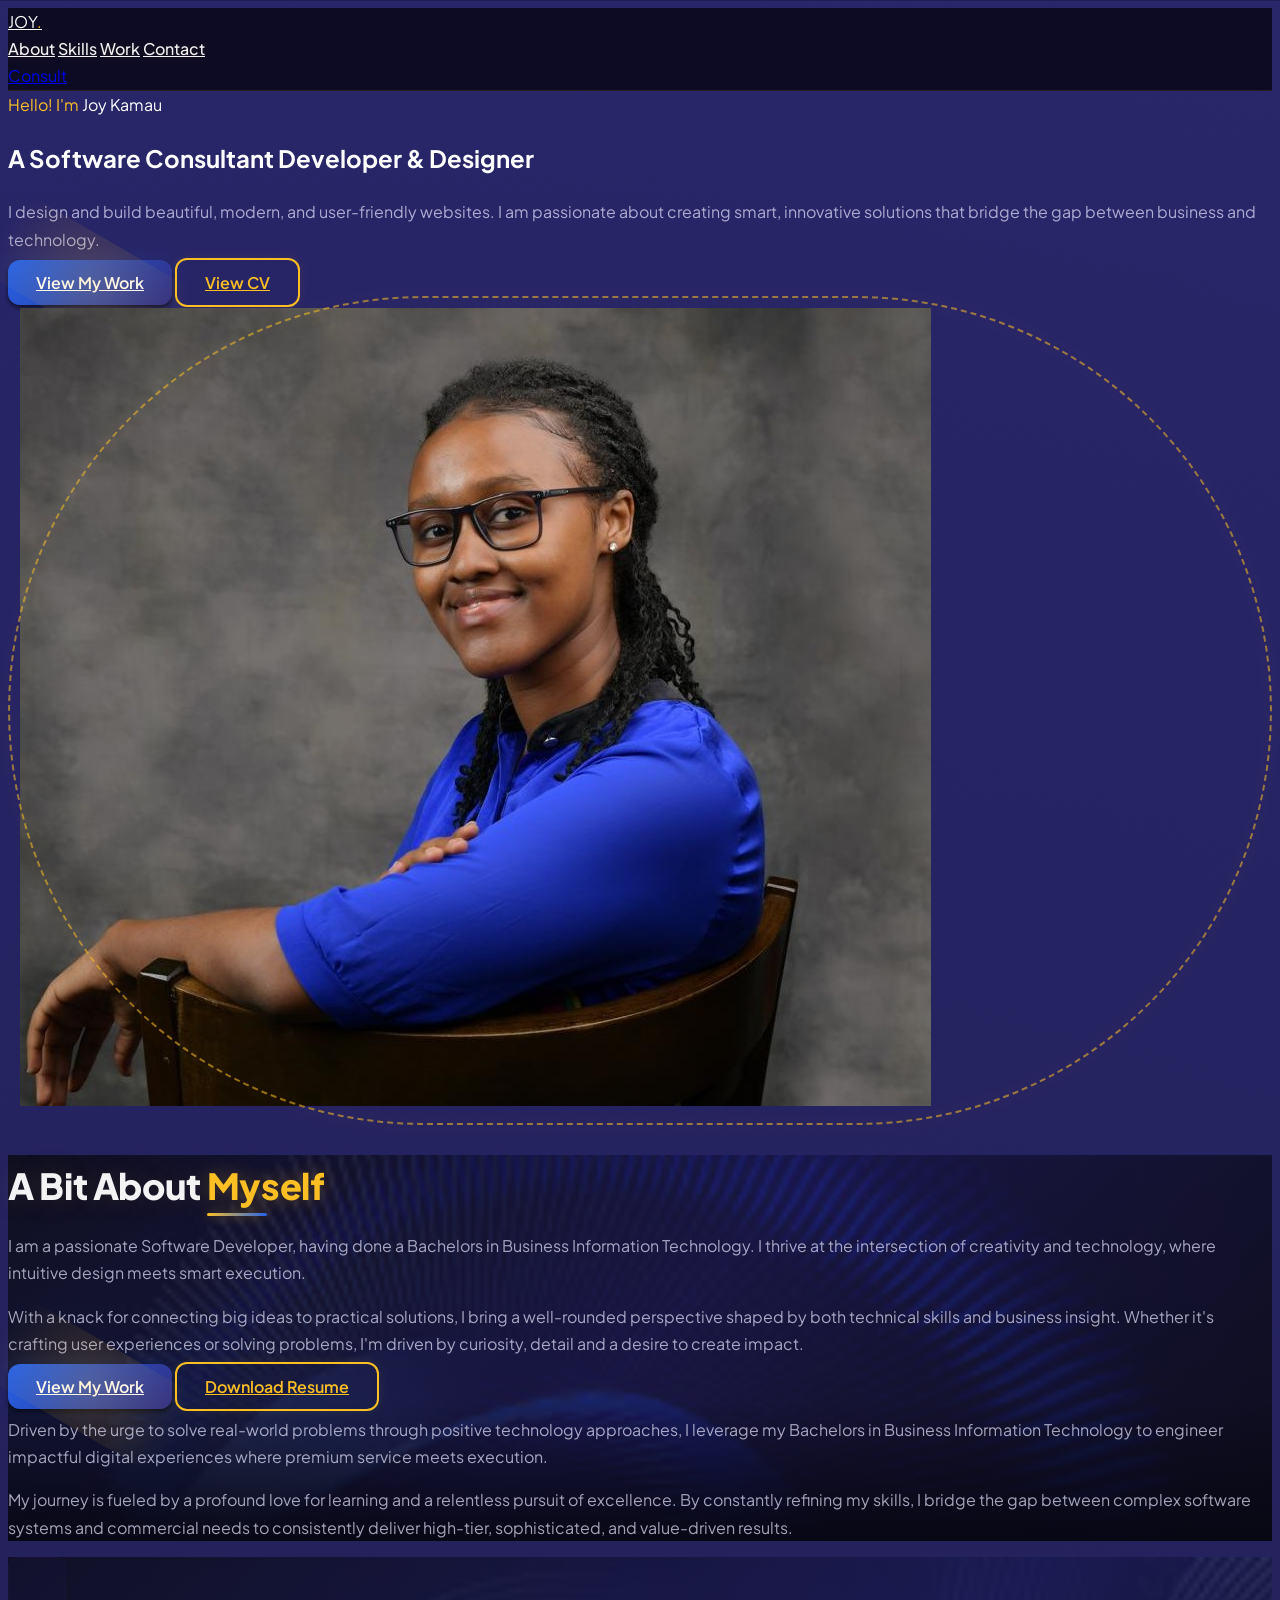
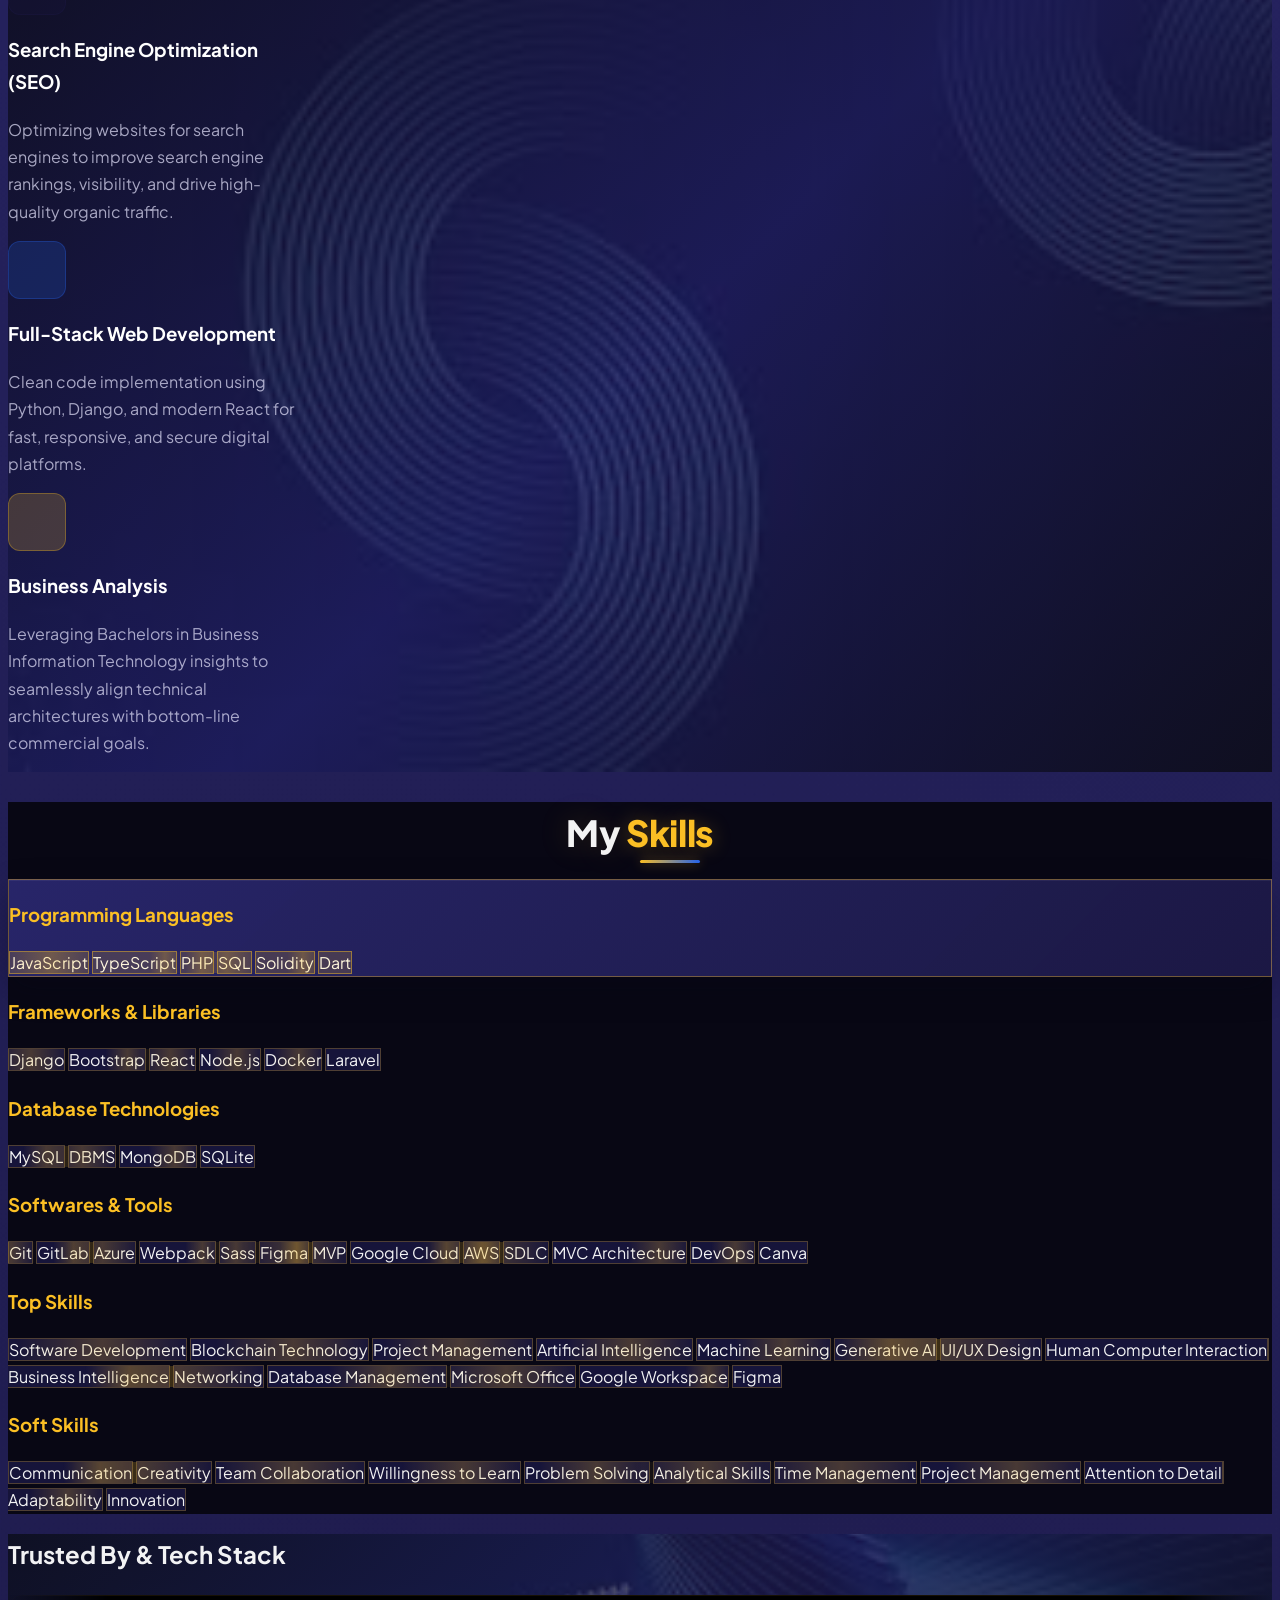
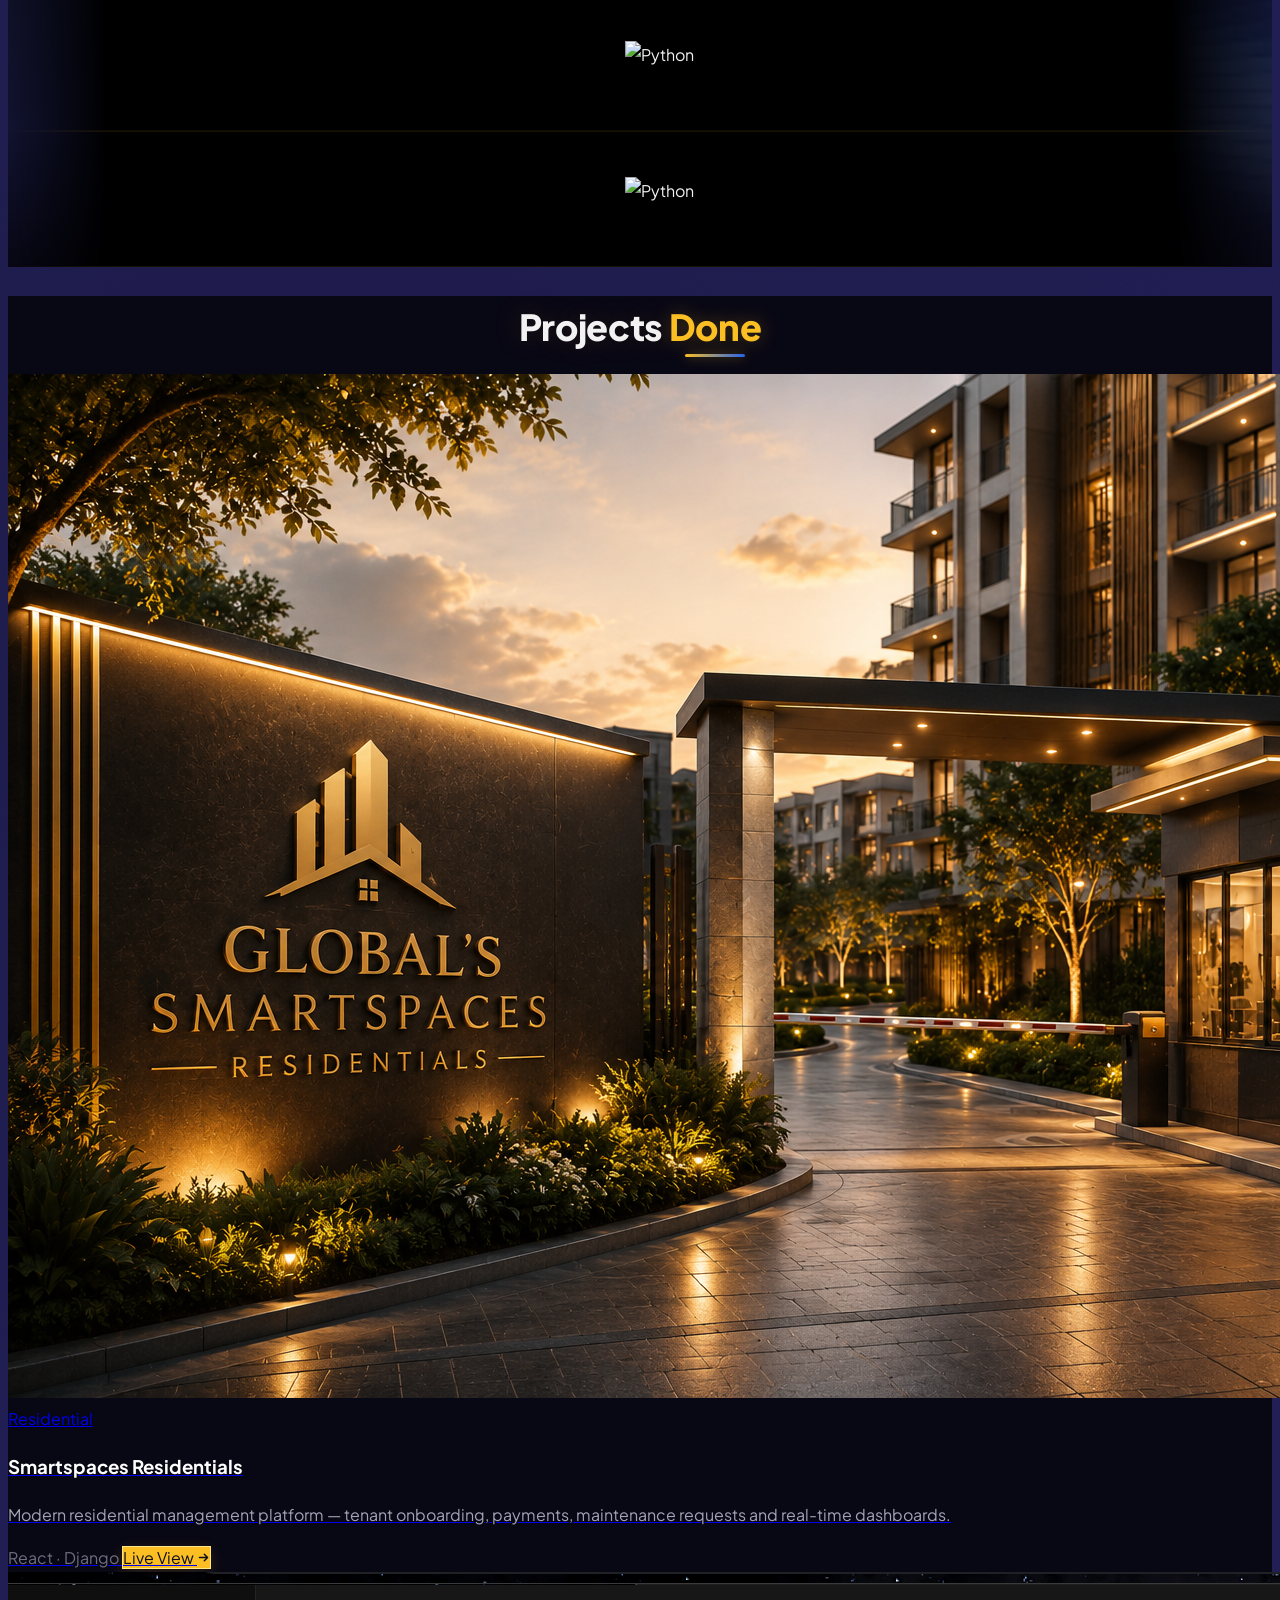
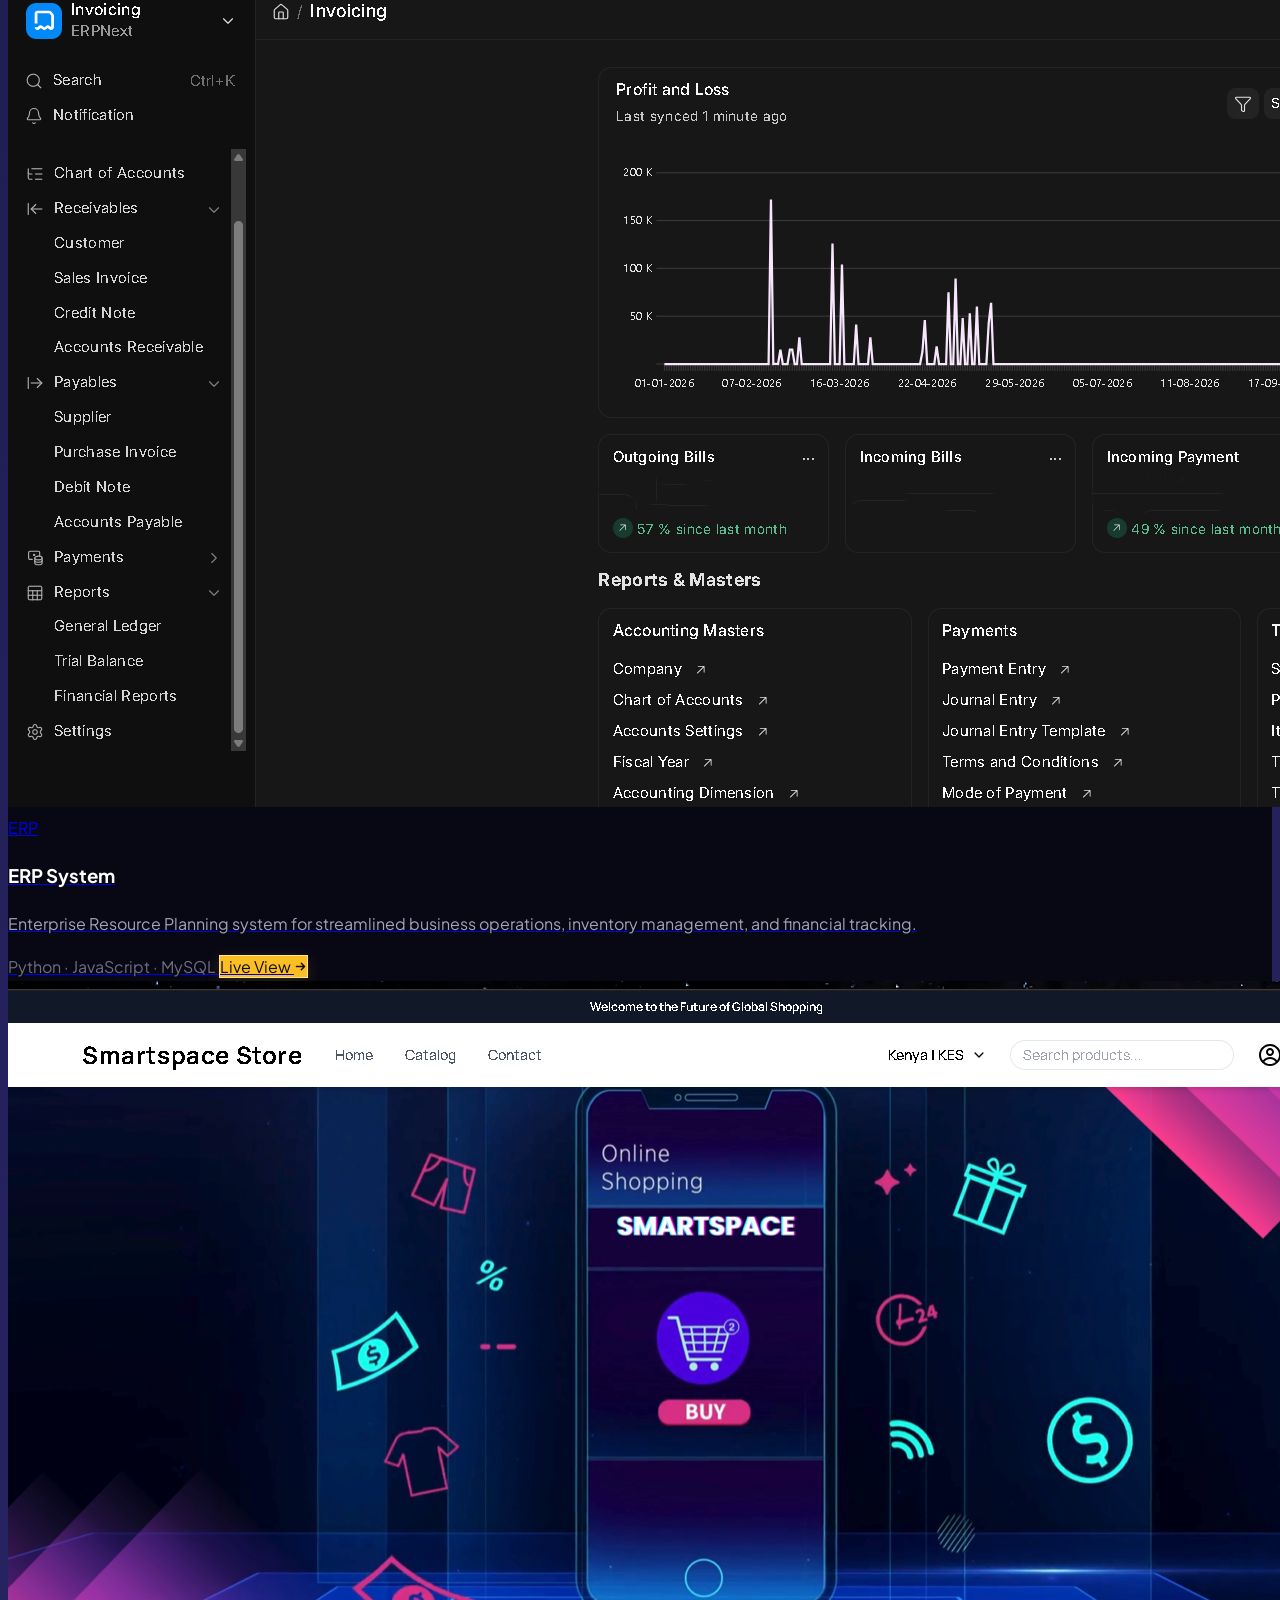
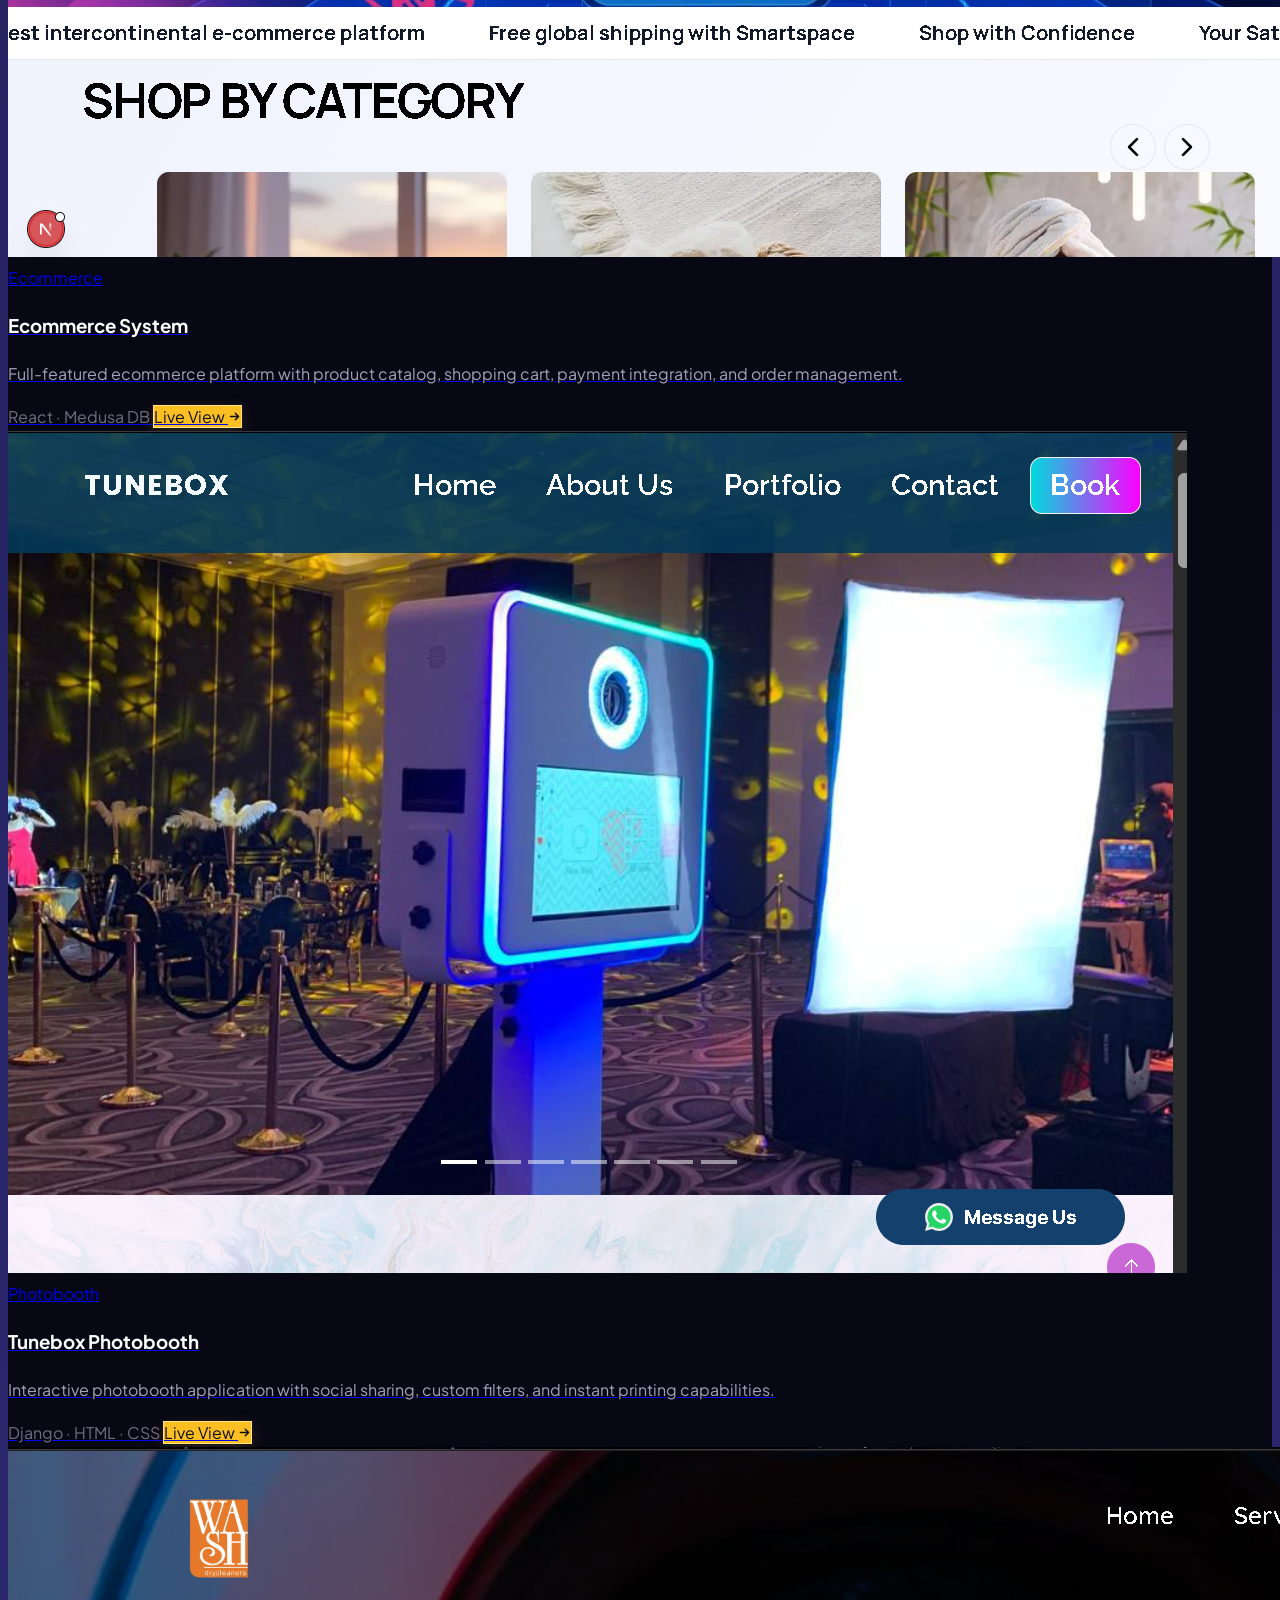
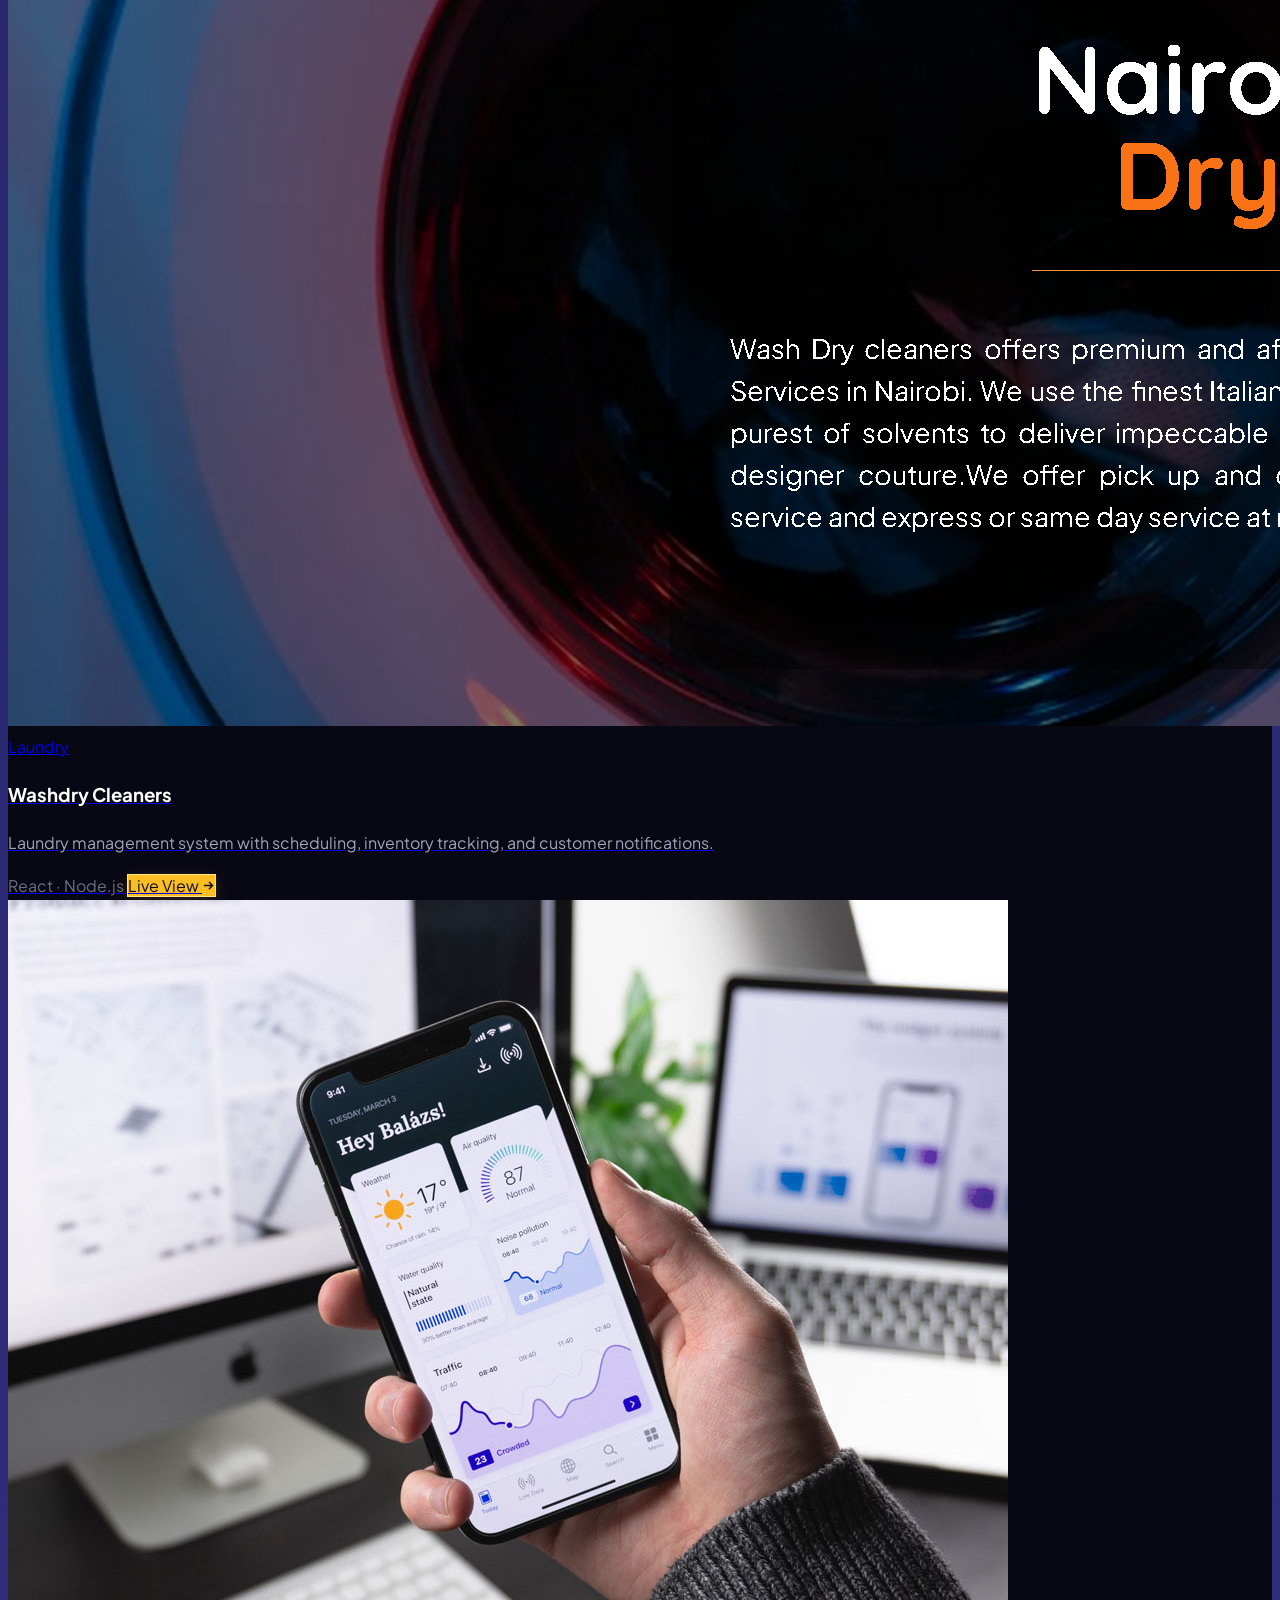
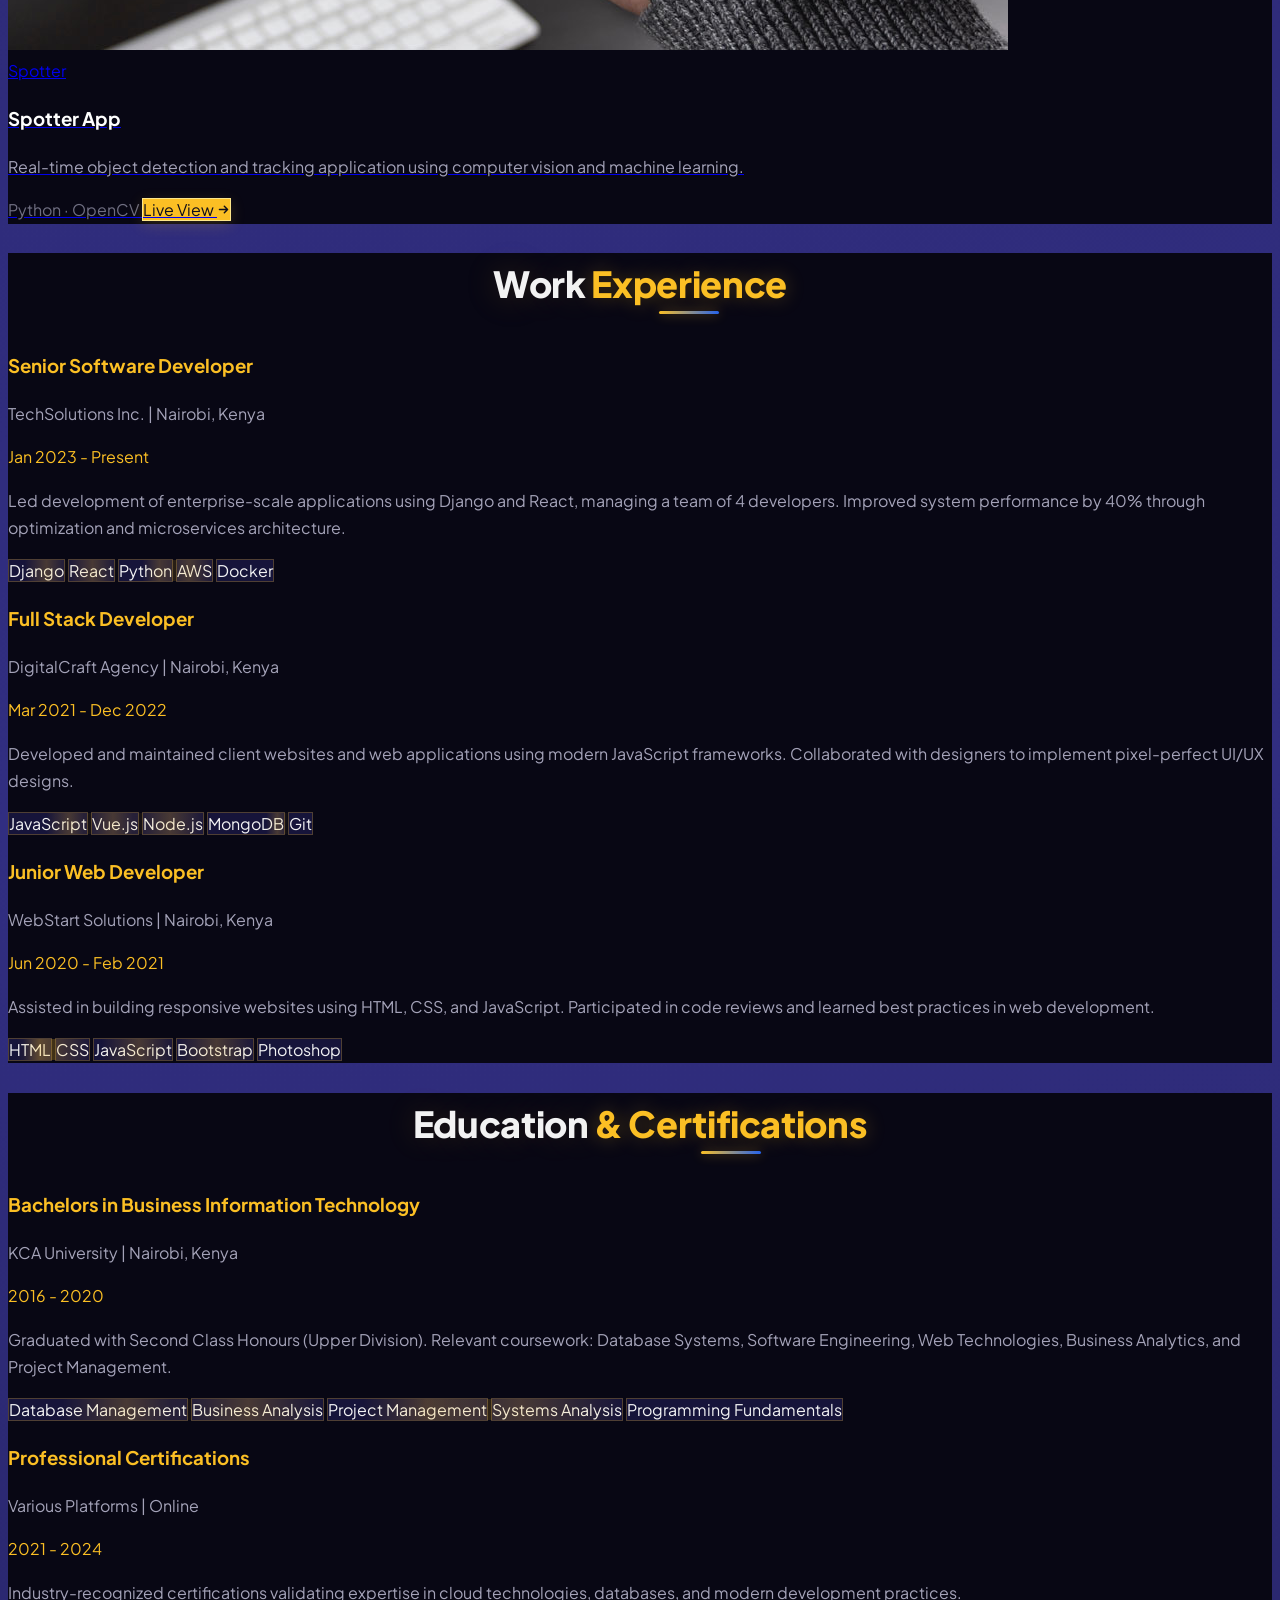
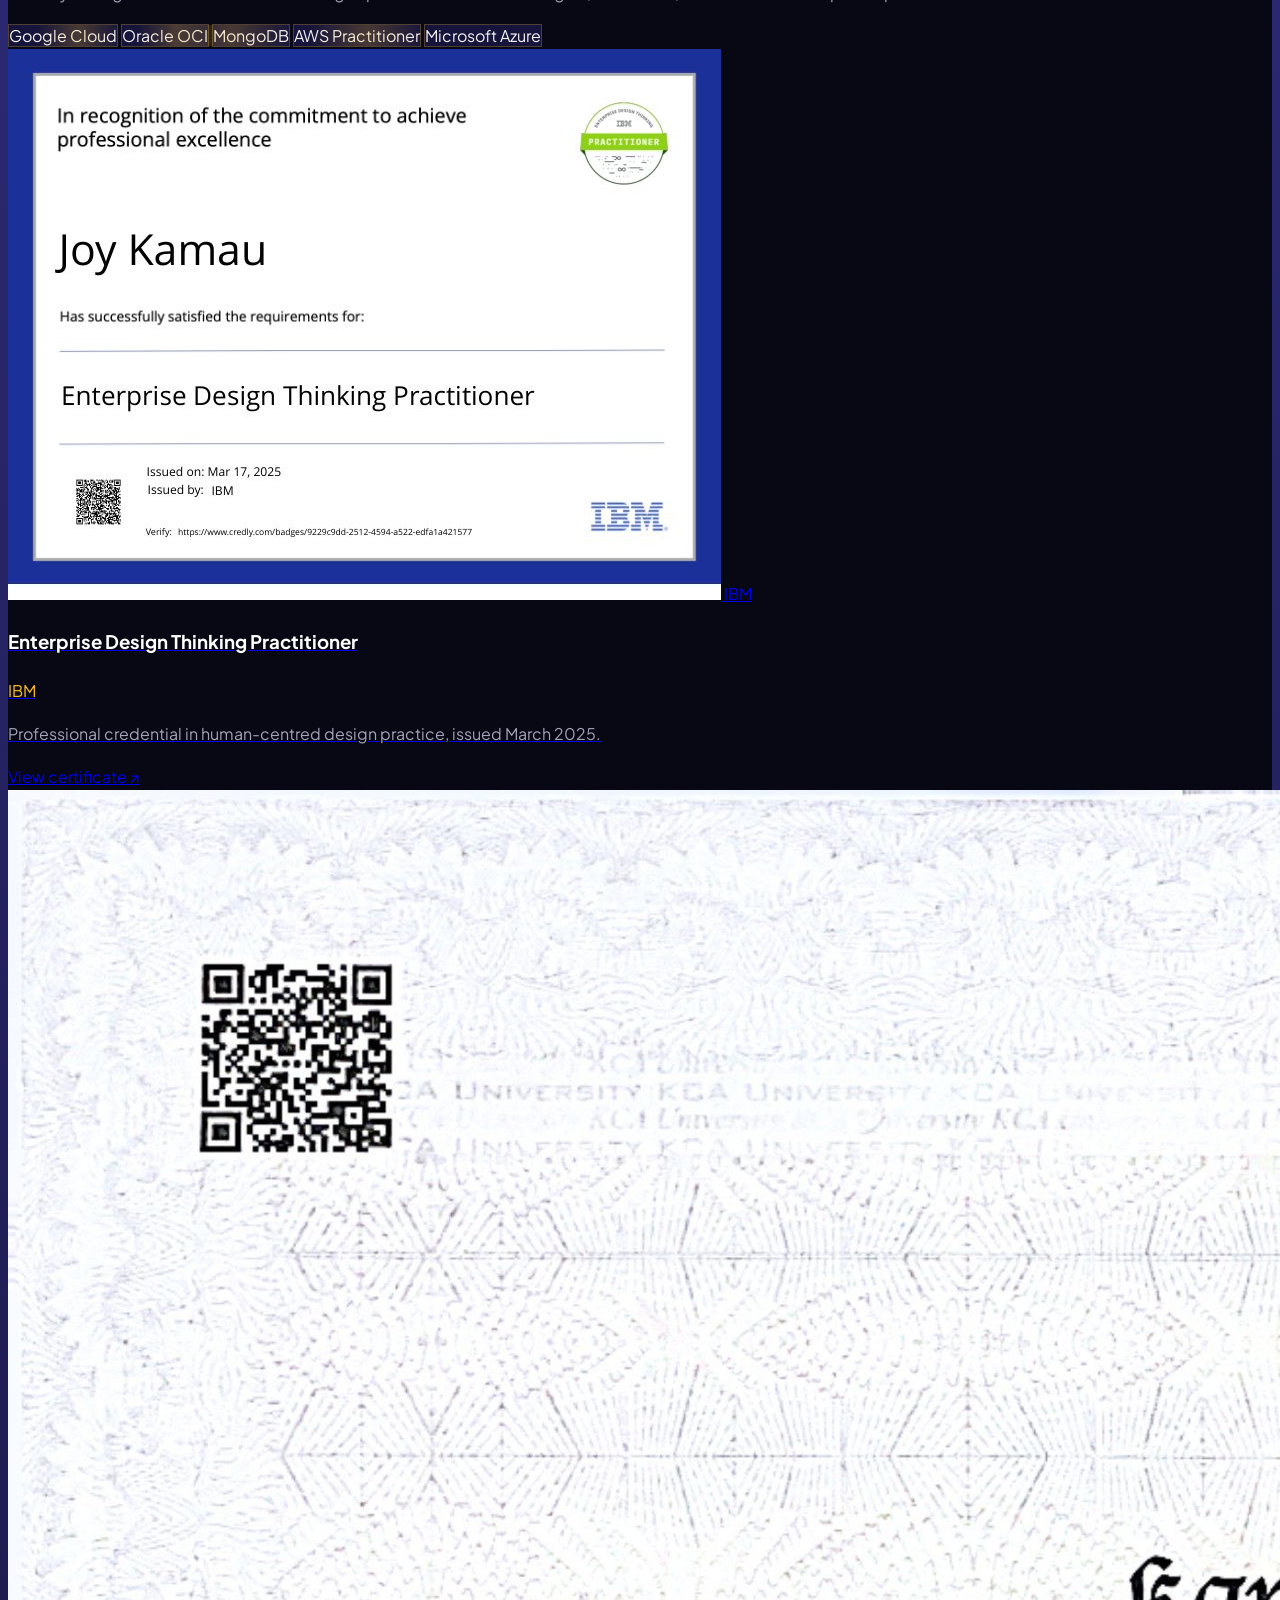
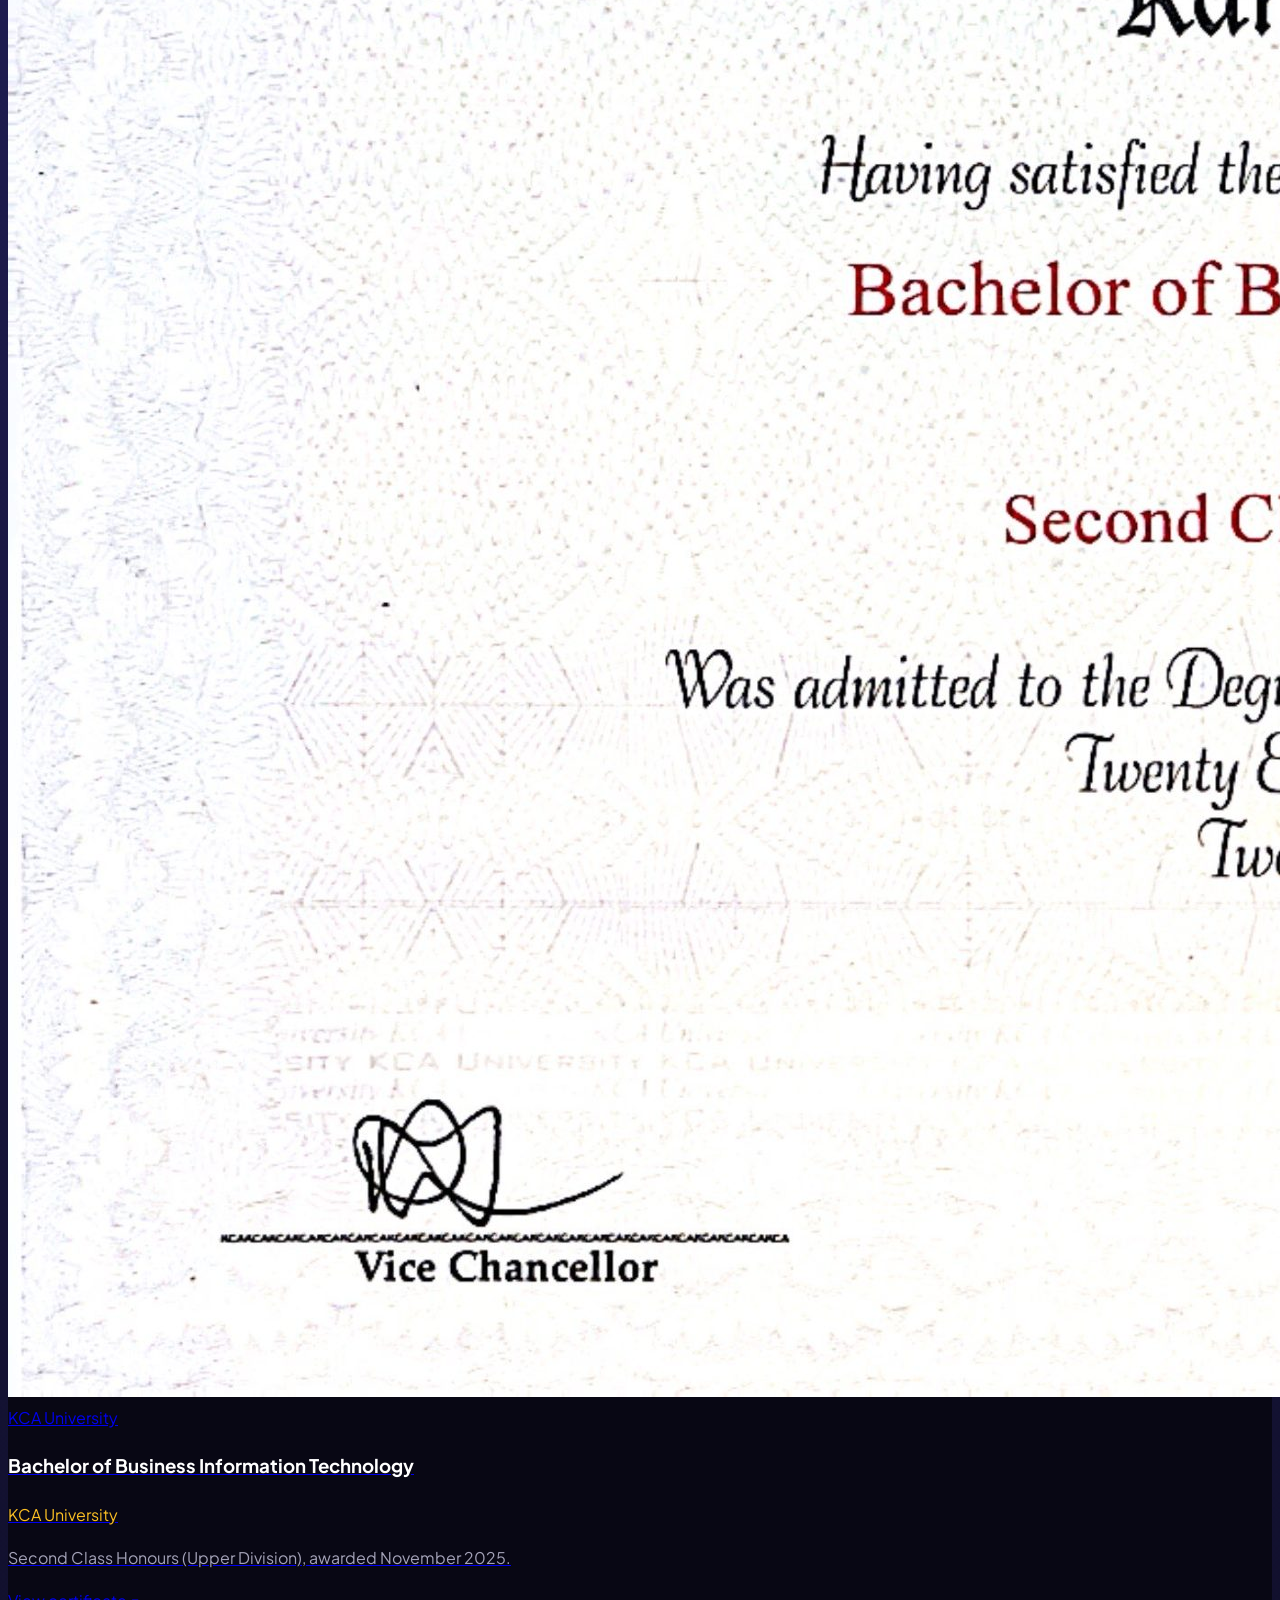
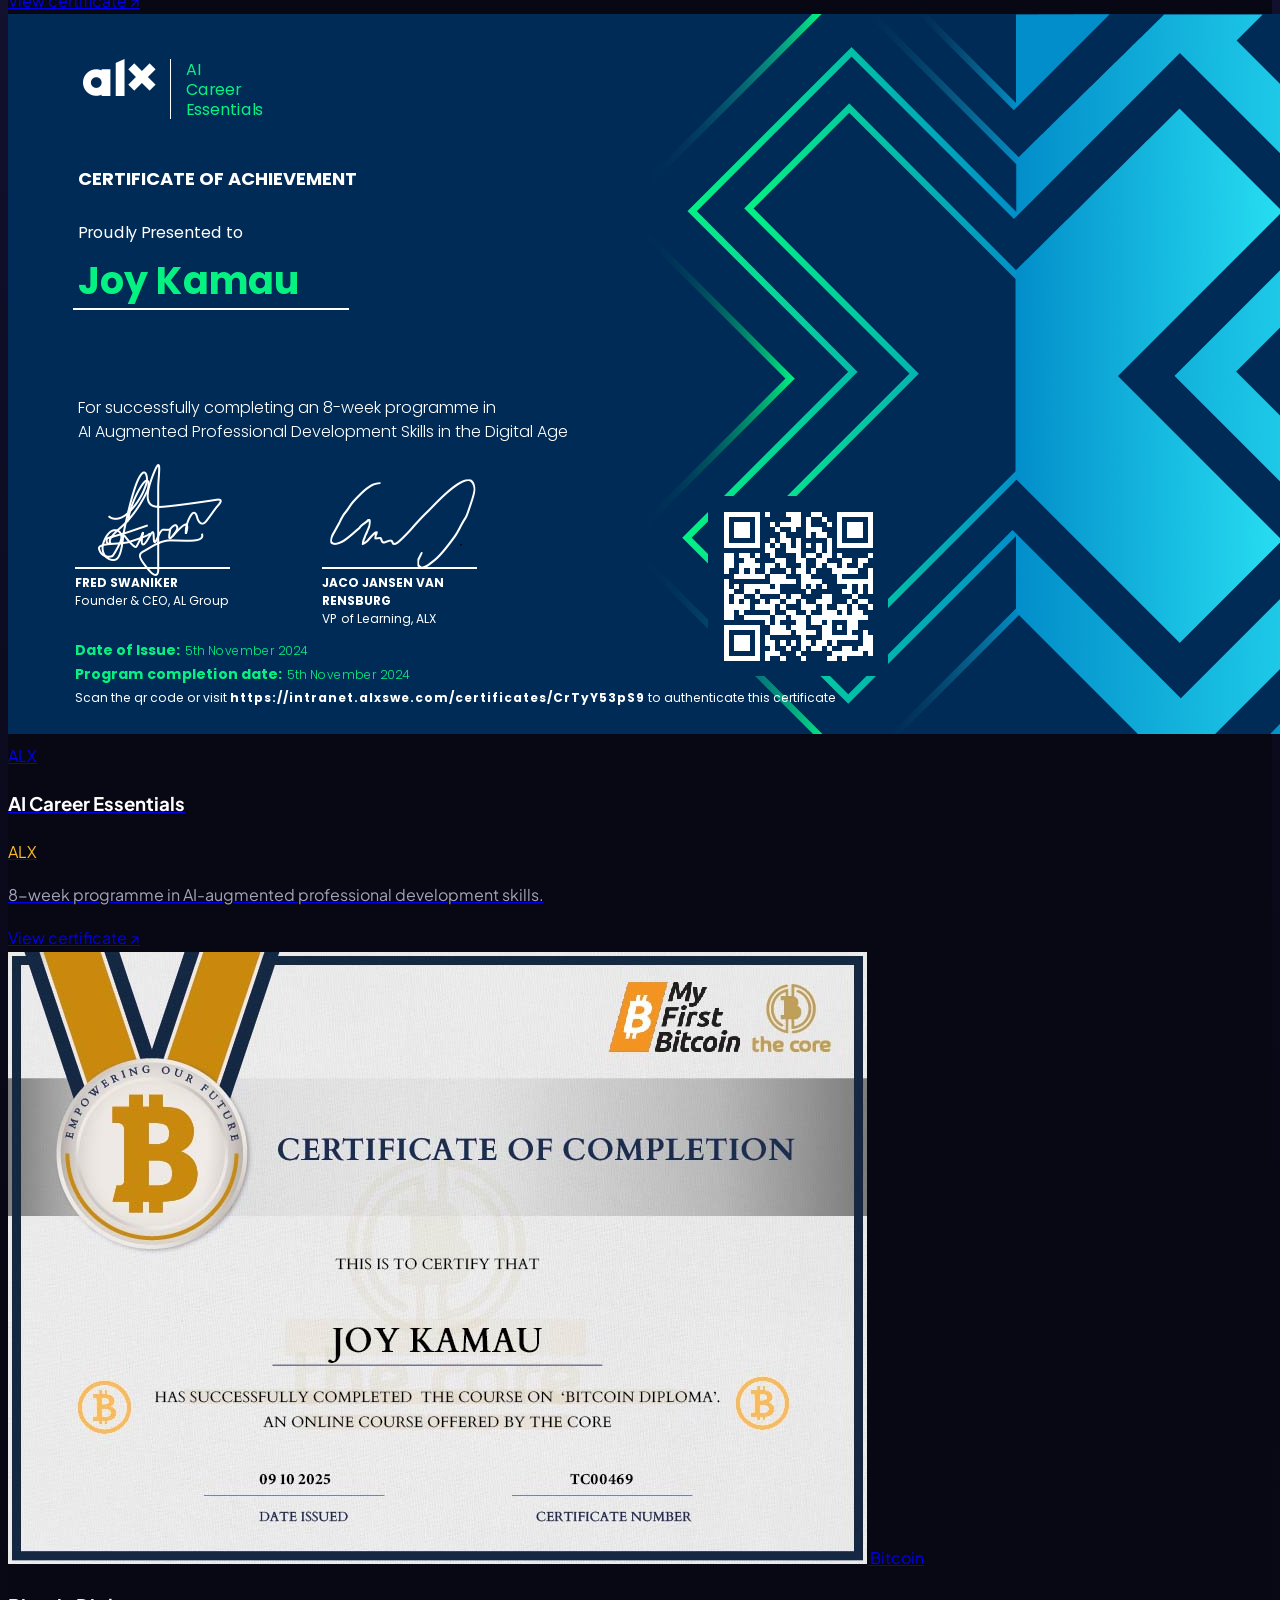
==== index.html @ 1793c480 "Fix services section clipping and page   alignment issues   - Let the services section grow instead " ====
<!DOCTYPE html>
<html lang="en" class="scroll-smooth">
    <head>
 
    <link rel="stylesheet" href="https://cdn.jsdelivr.net/npm/swiper@11/swiper-bundle.min.css" />

<script src="https://cdn.jsdelivr.net/npm/swiper@11/swiper-bundle.min.js"></script>
    <meta charset="UTF-8">
    <meta name="viewport" content="width=device-width, initial-scale=1.0">
    <title>Joy Kamau | Software Developer and Designer</title>
    <script src="https://cdn.tailwindcss.com"></script>
    <link href="https://fonts.googleapis.com/css2?family=Plus+Jakarta+Sans:wght@300;400;600;800&display=swap" rel="stylesheet">
    <script src="https://unpkg.com/lucide@latest"></script>
    <link rel="stylesheet" href="https://unpkg.com/swiper/swiper-bundle.min.css" />
    <link rel="stylesheet" href="https://cdnjs.cloudflare.com/ajax/libs/magnific-popup.js/1.1.0/magnific-popup.min.css" />
    <link rel="stylesheet" href="https://cdnjs.cloudflare.com/ajax/libs/font-awesome/6.5.0/css/all.min.css" />
    <style>
        :root {
            --indigo-dark: #1e1b4b;
            --indigo-mid: #312e81;
            --royal-blue: #2563eb;
            --gold: #fbbf24;
            --gold-soft: #fde68a;
            --background-dark: #0f0e1a;
            --background-darker: #080714;
            --text-primary: #e0dff8;
            --text-secondary: rgba(224, 223, 248, 0.72);
            --text-muted: rgba(224, 223, 248, 0.48);
            --text-white: #ffffff;
            --text-gold: #fbbf24;
            --text-dark: #0f0e1a;
            --text-light: rgba(255, 255, 255, 0.78);
            --text-lighter: rgba(255, 255, 255, 0.95);
            --border-light: rgba(251, 191, 36, 0.18);
            --border-medium: rgba(55, 31, 153, 0.35);
            --glass-bg: rgba(30, 27, 75, 0.45);
            --glass-border: rgba(251, 191, 36, 0.22);
            --shadow-sm: 0 1px 3px 0 rgba(0, 0, 0, 0.55), 0 1px 2px 0 rgba(0, 0, 0, 0.35);
            --shadow-md: 0 4px 6px -1px rgba(0, 0, 0, 0.55), 0 2px 4px -1px rgba(0, 0, 0, 0.35);
            --shadow-lg: 0 10px 15px -3px rgba(0, 0, 0, 0.55), 0 4px 6px -2px rgba(0, 0, 0, 0.35);
            --shadow-xl: 0 20px 25px -5px rgba(0, 0, 0, 0.55), 0 10px 10px -5px rgba(0, 0, 0, 0.3);
            --transition-default: all 0.4s cubic-bezier(0.4, 0, 0.2, 1);
            --transition-fast: all 0.2s ease-out;
            --transition-bounce: cubic-bezier(0.68, -0.55, 0.265, 1.55);
        }
        
        body {
            font-family: 'Plus Jakarta Sans', sans-serif;
            background-color: var(--background-dark);
            color: var(--text-lighter);
            line-height: 1.7;
        }
        
        /* ── GLOBAL DARK SECTIONS ── */
        .section-bg {
            background: var(--background-darker);
        }

        /* ══════════════════════════════════════
           IMAGE BANNERS (full-viewport-width background images
           with dark gradient overlay + parallax scroll)
        ══════════════════════════════════════ */
        .section-banner {
            position: relative;
            background-size: cover;
            background-position: center;
            background-attachment: fixed;
        }
        .section-banner::before {
            content: '';
            position: absolute;
            inset: 0;
            background:
                linear-gradient(135deg,
                    rgba(15, 14, 26, 0.90) 0%,
                    rgba(30, 27, 75, 0.78) 50%,
                    rgba(15, 14, 26, 0.90) 100%);
            z-index: 0;
        }
        .section-banner::after {
            content: '';
            position: absolute;
            bottom: 0;
            left: 0;
            right: 0;
            height: 140px;
            background: linear-gradient(to top, var(--background-darker), transparent);
            z-index: 1;
            pointer-events: none;
        }
        /* inner content sits above the dark overlay */
        .section-banner > .container {
            position: relative;
            z-index: 2;
        }

        /* ── HERO GRADIENT ── */
        .bg-indigo-gradient {
            background:
                radial-gradient(circle at 25% 20%, var(--indigo-dark) 0%, var(--indigo-mid) 45%, var(--background-darker) 80%, var(--text-dark) 100%);
        }
        
        /* ── HERO WITH IMAGE OVERLAY ── */
        .hero-image-bg {
            position: relative;
            background-size: cover;
            background-position: center;
            background-repeat: no-repeat;
        }
        .hero-image-bg::before {
            content: '';
            position: absolute;
            inset: 0;
            background:
                linear-gradient(135deg,
                    rgba(15, 14, 26, 0.88) 0%,
                    rgba(30, 27, 75, 0.60) 55%,
                    rgba(15, 14, 26, 0.88) 100%);
            z-index: 0;
        }
        .hero-image-bg > .container {
            position: relative;
            z-index: 1;
        }
        
        /* ── PARALLAX LAYER ── */
        .parallax-layer {
            will-change: transform;
        }
        
        /* ══════════════════════════════════════
           IMAGE BANNER — HORIZONTAL STRIP
           (services / divider between sections)
        ══════════════════════════════════════ */
        .image-strip {
            position: relative;
            min-height: 260px;
            background-size: cover;
            background-position: center;
            background-repeat: no-repeat;
            overflow: hidden;
        }
        .image-strip::before {
            content: '';
            position: absolute;
            inset: 0;
            background: linear-gradient(135deg, rgba(15,14,26,0.91) 0%, rgba(30,27,75,0.76) 50%, rgba(15,14,26,0.91) 100%);
            z-index: 0;
        }
        .image-strip-inner {
            position: relative;
            z-index: 1;
            height: 100%;
            display: flex;
            align-items: center;
            justify-content: center;
        }
        .image-strip-gold-line {
            position: absolute;
            bottom: 0;
            left: 0; right: 0;
            height: 2px;
            background: linear-gradient(to right, transparent 5%, var(--gold) 30%, var(--royal-blue) 70%, transparent 95%);
        }
        
/* ══════════════════════════════════════
            REVEAL ANIMATIONS — reveal/hide on scroll
            with a standalone IntersectionObserver
            that fires per element rather than a one-shot class
            so the observer lifecycle never deadlocks
         ══════════════════════════════════════ */
         section {
             opacity: 1 !important;
             transform: translateY(0) !important;
         }
         .project-card,
         .glass-card-hover,
         .glass-card,
         .icon-bg,
         .skill-tag {
             will-change: opacity, transform;
         }
         
         .glass-card-hover {
             transition: var(--transition-default);
         }
        
        .glass-card-hover:hover {
            background: rgba(30, 27, 75, 0.62);
            backdrop-filter: blur(26px);
            -webkit-backdrop-filter: blur(26px);
            border-color: var(--gold);
            box-shadow: 0 12px 40px 0 rgba(251, 191, 36, 0.15), 0 4px 12px rgba(49, 46, 129, 0.55);
            transform: translateY(-4px);
        }
        
        .skill-tag {
            background: rgba(49, 46, 129, 0.35);
            border: 1px solid rgba(251, 191, 36, 0.25);
            color: var(--text-lighter);
            transition: var(--transition-default);
            position: relative;
            overflow: hidden;
        }
        
        .skill-tag:hover {
            border-color: var(--gold);
            background: rgba(251, 191, 36, 0.14);
            color: var(--gold);
            transform: translateY(-2px);
            box-shadow: 0 4px 18px 0 rgba(251, 191, 36, 0.22),
                        0 0 30px rgba(251, 191, 36, 0.08);
        }
        
        .skill-tag::before {
            content: '';
            position: absolute;
            top: 0;
            left: -100%;
            width: 100%;
            height: 100%;
            background: linear-gradient(90deg, transparent, rgba(251, 191, 36, 0.22), transparent);
            transition: var(--transition-default);
        }
        
        .skill-tag:hover::before {
            left: 100%;
        }

        /* A stronger filled treatment for the primary programming-language skills. */
        .programming-languages-card {
            background: linear-gradient(135deg, rgba(49, 46, 129, 0.78), rgba(30, 27, 75, 0.88));
            border: 1px solid rgba(251, 191, 36, 0.38);
            box-shadow: inset 0 1px 0 rgba(255, 255, 255, 0.06), 0 12px 32px rgba(8, 7, 20, 0.28);
        }

        .programming-languages-card .skill-tag {
            background: rgba(251, 191, 36, 0.16);
            border-color: rgba(251, 191, 36, 0.46);
            color: #fff7dd;
        }

        .live-view-button {
            background: var(--gold);
            color: var(--text-dark);
            border: 1px solid var(--gold-soft);
            box-shadow: 0 4px 15px rgba(251, 191, 36, 0.16);
        }

        .project-card:hover .live-view-button {
            background: #fcd34d;
            transform: translateX(2px);
            box-shadow: 0 6px 20px rgba(251, 191, 36, 0.28);
        }
        
        /* ── LUXURY CARD SHINE ON HOVER ── */
        .luxury-card {
            position: relative;
            overflow: hidden;
        }
        
        .luxury-card::after {
            content: '';
            position: absolute;
            top: -60%;
            left: -60%;
            width: 60%;
            height: 200%;
            background: linear-gradient(
                135deg,
                rgba(251, 191, 36, 0.08) 0%,
                transparent 60%
            );
            transform: rotate(35deg);
            transition: var(--transition-default);
            opacity: 0;
        }
        
        .luxury-card:hover::after {
            opacity: 1;
            left: 120%;
        }
        
        /* ── PROFILE RING ── */
        .profile-ring {
            position: relative;
            padding: 12px;
        }
        
        .profile-ring::before {
            content: '';
            position: absolute;
            inset: 0;
            border: 2px dashed var(--gold);
            border-radius: 9999px;
            animation: rotate 25s linear infinite;
            opacity: 0.55;
            filter: drop-shadow(0 0 8px rgba(251, 191, 36, 0.35));
        }
        
        @keyframes rotate {
            from { transform: rotate(0deg); }
            to { transform: rotate(360deg); }
        }
        
        /* ── GOLD BUTTON SHINE ── */
        .btn-primary {
            background: linear-gradient(135deg, var(--royal-blue), var(--indigo-mid));
            color: white;
            border: none;
            padding: 12px 28px;
            font-weight: 600;
            border-radius: 12px;
            transition: var(--transition-default);
            position: relative;
            overflow: hidden;
            box-shadow: var(--shadow-md), 0 0 20px rgba(37, 99, 235, 0.18);
        }
        
        .btn-primary:hover {
            background: linear-gradient(135deg, var(--gold), var(--royal-blue));
            transform: translateY(-2px);
            box-shadow: var(--shadow-lg), 0 0 36px rgba(251, 191, 36, 0.28);
        }
        
        .btn-primary::before {
            content: '';
            position: absolute;
            top: -50%;
            left: -50%;
            width: 200%;
            height: 200%;
            background: radial-gradient(circle, rgba(251, 191, 36, 0.18) 0%, transparent 60%);
            transform: rotate(30deg);
            transition: var(--transition-default);
        }
        
        .btn-primary:hover::before {
            animation: gold-shine 1.2s;
        }
        
        @keyframes gold-shine {
            0%   { transform: rotate(30deg) translateX(-110%, -110%); }
            100% { transform: rotate(30deg) translateX(110%, 110%); }
        }
        
        .btn-outline {
            border: 2px solid var(--gold);
            background: transparent;
            color: var(--gold);
            padding: 12px 28px;
            font-weight: 600;
            border-radius: 12px;
            transition: var(--transition-default);
            position: relative;
            overflow: hidden;
            box-shadow: 0 0 12px rgba(251, 191, 36, 0.08);
        }
        
        .btn-outline:hover {
            background: var(--gold);
            color: var(--text-dark);
            transform: translateY(-2px);
            box-shadow: 0 8px 28px 0 rgba(251, 191, 36, 0.32),
                        0 0 40px rgba(251, 191, 36, 0.12);
        }
        
        .hover-lift {
            transition: var(--transition-default);
        }
        
        .hover-lift:hover {
            transform: translateY(-8px);
        }
        
        .animate-delay-100 {
            animation-delay: 100ms;
        }
        
        .animate-delay-200 {
            animation-delay: 200ms;
        }
        
        .animate-delay-300 {
            animation-delay: 300ms;
        }
        
        .animate-delay-400 {
            animation-delay: 400ms;
        }
        
        .animate-delay-500 {
            animation-delay: 500ms;
        }
        
        .animate-delay-600 {
            animation-delay: 600ms;
        }
        
        /* ── TRUSTED-BY SLIDER LOGO WRAPPER ── */
        #clients .swiper-slide {
            background: #000;
            border-radius: 14px;
            padding: 22px 18px;
            overflow: hidden;
            box-shadow: 0 4px 22px rgba(0, 0, 0, 0.6);
            transition: var(--transition-default);
            border: 1px solid rgba(251, 191, 36, 0.09);
            min-height: 90px;
            display: flex;
            align-items: center;
            justify-content: center;
        }
        
        #clients .swiper-slide:hover {
            border-color: rgba(251, 191, 36, 0.3);
            box-shadow: 0 8px 32px rgba(0, 0, 0, 0.7), 0 0 24px rgba(251, 191, 36, 0.08);
            transform: translateY(-4px);
        }
        
        #clients .swiper-slide img {
            height: 44px;
            width: auto;
            object-fit: contain;
            filter: none;
            transition: var(--transition-default);
        }
        
        #clients .swiper-slide img:hover {
            filter: none;
            opacity: 1 !important;
        }

        img {
            -webkit-user-drag: none;
            user-select: none;
            -webkit-user-select: none;
            pointer-events: none;
        }

        .service-card {
            min-height: 230px;
            align-items: center;
            justify-content: center;
        }

        .service-card > div:last-child {
            max-width: 18rem;
        }

        .brand-logo {
            display: inline-flex;
            align-items: center;
            justify-content: center;
            min-height: 44px;
            font-weight: 900;
            letter-spacing: -0.06em;
            line-height: 1;
            white-space: nowrap;
        }
        
        #clients .swiper-slide svg {
            height: 42px;
            width: auto;
            transition: var(--transition-default);
        }
        
        #clients .swiper-slide svg:hover {
            opacity: 1 !important;
            filter: drop-shadow(0 0 6px rgba(251, 191, 36, 0.35));
        }

        .mask-edges {
            -webkit-mask-image: linear-gradient(to right, transparent, #000 8%, #000 92%, transparent);
            mask-image: linear-gradient(to right, transparent, #000 8%, #000 92%, transparent);
        }
        
        #clients .swiper-slide svg text,
        #clients .swiper-slide svg path {
            transition: var(--transition-default);
        }
        
        .btn-outline:hover {
            background: var(--gold);
            color: var(--background-dark);
            transform: translateY(-2px);
            box-shadow: 0 8px 24px 0 rgba(251, 191, 36, 0.3);
        }
        
        .section-title {
            font-size: 2.25rem;
            font-weight: 800;
            text-align: center;
            margin-bottom: 1rem;
            color: var(--text-lighter);
            text-shadow: 0 0 30px rgba(251, 191, 36, 0.18), 0 0 60px rgba(37, 99, 235, 0.10);
            position: relative;
            letter-spacing: -0.01em;
        }
        
        .section-title span {
            color: var(--gold);
            background: none;
            -webkit-background-clip: unset;
            -webkit-text-fill-color: unset;
            background-clip: unset;
            text-shadow: 0 0 20px rgba(251, 191, 36, 0.30);
            position: relative;
        }
        
        .section-title span::after {
            content: '';
            position: absolute;
            bottom: -8px;
            left: 50%;
            transform: translateX(-50%);
            width: 60px;
            height: 3px;
            background: linear-gradient(to right, var(--gold), var(--royal-blue));
            border-radius: 2px;
            box-shadow: 0 0 12px rgba(251, 191, 36, 0.45);
        }

        .section-title-left {
            text-align: left;
        }

        .section-title-left span::after {
            left: 0;
            transform: none;
        }
        
        .section-title-smaller {
            font-size: 1.8rem;
            font-weight: 800;
            text-align: center;
            color: var(--text-lighter);
            text-shadow: 0 0 20px rgba(251, 191, 36, 0.18);
            position: relative;
        }
        
        .text-primary {
            color: var(--text-primary);
        }
        
        .text-secondary {
            color: var(--text-secondary);
        }
        
        .text-muted {
            color: var(--text-muted);
        }
        
        .text-white {
            color: var(--text-white);
        }
        
        .text-light {
            color: var(--text-light);
        }
        
        .text-lighter {
            color: var(--text-lighter);
        }
        
        /* ── GOLD ACCENT ── */
        .text-gold {
            color: var(--gold) !important;
        }
        
        /* ── NAV LINKS (dark bg luxury) ── */
        .nav-link {
            position: relative;
            color: var(--text-lighter);
            font-weight: 500;
            transition: var(--transition-default);
            text-shadow: 0 0 8px rgba(251, 191, 36, 0.12);
        }
        
        .nav-link:hover {
            color: var(--gold) !important;
            text-shadow: 0 0 16px rgba(251, 191, 36, 0.35);
        }
        
        .nav-link.active {
            color: var(--gold);
        }
        
        .nav-link::after {
            content: '';
            position: absolute;
            bottom: -4px;
            left: 0;
            width: 0;
            height: 2px;
            background: linear-gradient(to right, var(--gold), var(--royal-blue));
            transition: var(--transition-default);
            box-shadow: 0 0 8px rgba(251, 191, 36, 0.4);
        }
        
        .nav-link:hover::after,
        .nav-link.active::after {
            width: 100%;
        }
        
        .header-bg {
            background: rgba(8, 7, 20, 0.82);
            backdrop-filter: blur(24px);
            border-bottom: 1px solid rgba(251, 191, 36, 0.12);
        }
        
        .icon-bg {
            width: 56px;
            height: 56px;
            border-radius: 12px;
            display: flex;
            align-items: center;
            justify-content: center;
            font-size: 1.5rem;
            margin-bottom: 1rem;
        }
        
        .icon-bg-indigo {
            background: rgba(30, 27, 75, 0.2);
            border: 1px solid rgba(30, 27, 75, 0.3);
        }
        
        .icon-bg-blue {
            background: rgba(37, 99, 235, 0.2);
            border: 1px solid rgba(37, 99, 235, 0.3);
        }
        
        .icon-bg-gold {
            background: rgba(251, 191, 36, 0.2);
            border: 1px solid rgba(251, 191, 36, 0.3);
        }
    </style>
</head>
<body class="antialiased bg-indigo-gradient">

    <header class="fixed w-full top-0 z-50 header-bg border-b border-white/5">
        <nav class="container mx-auto px-6 h-20 flex items-center justify-between">
            <a href="#" class="text-2xl font-extrabold tracking-tighter text-white">JOY<span class="text-gold">.</span></a>
            <div class="hidden md:flex space-x-8 text-xs font-bold uppercase tracking-widest text-gray-400">
                <a href="#about" class="hover:text-amber-400 transition-colors nav-link">About</a>
                <a href="#skills" class="hover:text-amber-400 transition-colors nav-link">Skills</a>
                <a href="#projects" class="hover:text-amber-400 transition-colors nav-link">Work</a>
                <a href="#contact" class="hover:text-amber-400 transition-colors nav-link">Contact</a>
            </div>
            <a href="mailto:joykamau123@gmail.com" class="bg-amber-400 text-black px-6 py-2 rounded-lg text-xs font-black uppercase">Consult</a>
        </nav>
    </header>

<main>
        <!-- Hero Section -->
        <section class="min-h-screen flex items-center pt-28 pb-12">
            <div class="container mx-auto px-6 grid lg:grid-cols-2 gap-12 items-center">
                <div class="space-y-6">
                    <span class="text-gold font-bold tracking-widest uppercase text-sm animate-delay-100">Hello! I'm <span class="text-white">Joy Kamau</span></span>
                    <h1 class="text-6xl lg:text-8xl font-black text-white leading-[0.9] tracking-tighter animate-delay-200">
                        A Software <span class="text-transparent bg-clip-text bg-gradient-to-r from-blue-600 to-amber-400 animate-delay-300">Consultant Developer & Designer</span> 
                    </h1>
                    <p class="text-secondary text-lg max-w-lg leading-relaxed animate-delay-400">
                        I design and build beautiful, modern, and user-friendly websites. I am passionate about creating smart, innovative solutions that bridge the gap between business and technology.
                    </p>
                    <div class="flex items-center space-x-6 pt-4 animate-delay-500">
                        <a href="#projects" class="btn-primary hover-lift">View My Work</a>
                        <a href="images/resume.pdf" class="btn-outline hover-lift">View CV</a>
                    </div>
                </div>
                <div class="flex justify-center">
                    <div class="profile-ring w-72 h-72 md:w-96 md:h-96 animate-delay-600">
                        <img src="images/jk1.jpeg" alt="Joy Kamau" class="w-full h-full object-cover rounded-full shadow-2xl border-2 border-amber-400/30">
                    </div>
                </div>
            </div>
        </section>
         
        <section id="about" style="background-image:url('images/bg3.jpg')" class="section-banner py-24">
            <div class="container mx-auto px-6">
                <div class="grid lg:grid-cols-2 gap-16">
                    <div class="space-y-8">
                        <h2 class="text-3xl font-black mb-6 uppercase tracking-tighter section-title section-title-left animate-delay-100">
                            A Bit About <span class="text-gold">Myself</span>
                        </h2>
                        <p class="text-secondary leading-relaxed mb-6 animate-delay-200">
                            I am a passionate Software Developer, having done a Bachelors in Business Information Technology. I thrive at the intersection of creativity and technology, where intuitive design meets smart execution.
                        </p>
                        <p class="text-secondary leading-relaxed animate-delay-300">
                            With a knack for connecting big ideas to practical solutions, I bring a well-rounded perspective shaped by both technical skills and business insight. Whether it's crafting user experiences or solving problems, I'm driven by curiosity, detail and a desire to create impact.
                        </p>
                        <div class="flex items-center space-x-6 pt-8 animate-delay-400">
                            <a href="#projects" class="btn-primary hover-lift">View My Work</a>
                            <a href="images/resume.pdf" class="btn-outline hover-lift">Download Resume</a>
                        </div>
                    </div>
                    <div class="glass-card-hover p-8 rounded-2xl border-l-4 border-l-amber-400 animate-delay-500">
<p class="text-secondary leading-relaxed mb-6 animate-delay-200">
    Driven by the urge to solve real-world problems through positive technology approaches, I leverage my Bachelors in Business Information Technology to engineer impactful digital experiences where premium service meets execution.
</p>
<p class="text-secondary leading-relaxed animate-delay-300">
    My journey is fueled by a profound love for learning and a relentless pursuit of excellence. By constantly refining my skills, I bridge the gap between complex software systems and commercial needs to consistently deliver high-tier, sophisticated, and value-driven results.
</p>                    </div>
                </div>
            </div>
        </section>

<section style="background-image: url('images/bg4.jpg');" class="image-strip py-24 bg-cover bg-center bg-no-repeat relative">
    <div class="container mx-auto px-6 relative z-10">
        
        <div class="grid grid-cols-1 md:grid-cols-3 gap-8 text-center items-stretch">
            
            <div class="service-card p-8 glass-card-hover rounded-xl luxury-card flex flex-col text-center">
                <div class="w-12 h-12 rounded-full icon-bg icon-bg-indigo mb-4 mx-auto flex items-center justify-center">
                    <i data-lucide="layout" class="text-gold w-5 h-5"></i>
                </div>
                <div>
                    <h3 class="font-bold text-lg mb-2 text-white">Search Engine Optimization (SEO)</h3>
                    <p class="text-xs text-secondary leading-relaxed">
                        Optimizing websites for search engines to improve search engine rankings, visibility, and drive high-quality organic traffic.
                    </p>
                </div>
            </div>

            <div class="service-card p-8 glass-card-hover rounded-xl luxury-card flex flex-col text-center">
                <div class="w-12 h-12 rounded-full icon-bg icon-bg-blue mb-4 mx-auto flex items-center justify-center">
                    <i data-lucide="code-2" class="text-gold w-5 h-5"></i>
                </div>
                <div>
                    <h3 class="font-bold text-lg mb-2 text-white">Full-Stack Web Development</h3>
                    <p class="text-xs text-secondary leading-relaxed">
                        Clean code implementation using Python, Django, and modern React for fast, responsive, and secure digital platforms.
                    </p>
                </div>
            </div>

            <div class="service-card p-8 glass-card-hover rounded-xl luxury-card flex flex-col text-center">
                <div class="w-12 h-12 rounded-full icon-bg icon-bg-gold mb-4 mx-auto flex items-center justify-center">
                    <i data-lucide="trending-up" class="text-gold w-5 h-5"></i>
                </div>
                <div>
                    <h3 class="font-bold text-lg mb-2 text-white">Business Analysis</h3>
                    <p class="text-xs text-secondary leading-relaxed">
                        Leveraging Bachelors in Business Information Technology insights to seamlessly align technical architectures with bottom-line commercial goals.
                    </p>
                </div>
            </div>

        </div></div></section>

        <section id="skills" class="py-24 section-bg">
            <div class="container mx-auto px-6">
                <h2 class="text-3xl font-black mb-12 text-center uppercase tracking-tighter section-title animate-delay-100">
                    My <span class="text-gold">Skills</span>
                </h2>
                <div class="max-w-5xl mx-auto space-y-8 animate-delay-200">

                    <!-- Group 1 — Programming Languages -->
                    <div class="glass-card-hover programming-languages-card p-6 rounded-2xl luxury-card">
                        <h3 class="text-base font-black uppercase tracking-[0.12em] text-gold mb-4">Programming Languages</h3>
                        <div class="flex flex-wrap gap-3">
                            <span class="skill-tag px-5 py-2.5 rounded-full text-xs font-bold hover-lift transition-all duration-300">JavaScript</span>
                            <span class="skill-tag px-5 py-2.5 rounded-full text-xs font-bold hover-lift transition-all duration-300">TypeScript</span>
                            <span class="skill-tag px-5 py-2.5 rounded-full text-xs font-bold hover-lift transition-all duration-300">PHP</span>
                            <span class="skill-tag px-5 py-2.5 rounded-full text-xs font-bold hover-lift transition-all duration-300">SQL</span>
                            <span class="skill-tag px-5 py-2.5 rounded-full text-xs font-bold hover-lift transition-all duration-300">Solidity</span>
                            <span class="skill-tag px-5 py-2.5 rounded-full text-xs font-bold hover-lift transition-all duration-300">Dart</span>
                        </div>
                    </div>

                    <!-- Group 2 — Frameworks and Libraries -->
                    <div class="glass-card-hover p-6 rounded-2xl luxury-card">
                        <h3 class="text-base font-black uppercase tracking-[0.12em] text-gold mb-4">Frameworks &amp; Libraries</h3>
                        <div class="flex flex-wrap gap-3">
                            <span class="skill-tag px-5 py-2.5 rounded-full text-xs font-bold hover-lift transition-all duration-300">Django</span>
                            <span class="skill-tag px-5 py-2.5 rounded-full text-xs font-bold hover-lift transition-all duration-300">Bootstrap</span>
                            <span class="skill-tag px-5 py-2.5 rounded-full text-xs font-bold hover-lift transition-all duration-300">React</span>
                            <span class="skill-tag px-5 py-2.5 rounded-full text-xs font-bold hover-lift transition-all duration-300">Node.js</span>
                            <span class="skill-tag px-5 py-2.5 rounded-full text-xs font-bold hover-lift transition-all duration-300">Docker</span>
                            <span class="skill-tag px-5 py-2.5 rounded-full text-xs font-bold hover-lift transition-all duration-300">Laravel</span>
                        </div>
                    </div>

                    <!-- Group 3 — Database Technologies -->
                    <div class="glass-card-hover p-6 rounded-2xl luxury-card">
                        <h3 class="text-base font-black uppercase tracking-[0.12em] text-gold mb-4">Database Technologies</h3>
                        <div class="flex flex-wrap gap-3">
                            <span class="skill-tag px-5 py-2.5 rounded-full text-xs font-bold hover-lift transition-all duration-300">MySQL</span>
                            <span class="skill-tag px-5 py-2.5 rounded-full text-xs font-bold hover-lift transition-all duration-300">DBMS</span>
                            <span class="skill-tag px-5 py-2.5 rounded-full text-xs font-bold hover-lift transition-all duration-300">MongoDB</span>
                            <span class="skill-tag px-5 py-2.5 rounded-full text-xs font-bold hover-lift transition-all duration-300">SQLite</span>
                        </div>
                    </div>

                    <!-- Group 4 — Softwares and Tools -->
                    <div class="glass-card-hover p-6 rounded-2xl luxury-card">
                        <h3 class="text-base font-black uppercase tracking-[0.12em] text-gold mb-4">Softwares &amp; Tools</h3>
                        <div class="flex flex-wrap gap-3">
                            <span class="skill-tag px-5 py-2.5 rounded-full text-xs font-bold hover-lift transition-all duration-300">Git</span>
                            <span class="skill-tag px-5 py-2.5 rounded-full text-xs font-bold hover-lift transition-all duration-300">GitLab</span>
                            <span class="skill-tag px-5 py-2.5 rounded-full text-xs font-bold hover-lift transition-all duration-300">Azure</span>
                            <span class="skill-tag px-5 py-2.5 rounded-full text-xs font-bold hover-lift transition-all duration-300">Webpack</span>
                            <span class="skill-tag px-5 py-2.5 rounded-full text-xs font-bold hover-lift transition-all duration-300">Sass</span>
                            <span class="skill-tag px-5 py-2.5 rounded-full text-xs font-bold hover-lift transition-all duration-300">Figma</span>
                            <span class="skill-tag px-5 py-2.5 rounded-full text-xs font-bold hover-lift transition-all duration-300">MVP</span>
                            <span class="skill-tag px-5 py-2.5 rounded-full text-xs font-bold hover-lift transition-all duration-300">Google Cloud</span>
                            <span class="skill-tag px-5 py-2.5 rounded-full text-xs font-bold hover-lift transition-all duration-300">AWS</span>
                            <span class="skill-tag px-5 py-2.5 rounded-full text-xs font-bold hover-lift transition-all duration-300">SDLC</span>
                            <span class="skill-tag px-5 py-2.5 rounded-full text-xs font-bold hover-lift transition-all duration-300">MVC Architecture</span>
                            <span class="skill-tag px-5 py-2.5 rounded-full text-xs font-bold hover-lift transition-all duration-300">DevOps</span>
                            <span class="skill-tag px-5 py-2.5 rounded-full text-xs font-bold hover-lift transition-all duration-300">Canva</span>
                        </div>
                    </div>

                    <!-- Group 5 — Top Skills -->
                    <div class="glass-card-hover p-6 rounded-2xl luxury-card">
                        <h3 class="text-base font-black uppercase tracking-[0.12em] text-gold mb-4">Top Skills</h3>
                        <div class="flex flex-wrap gap-3">
                            <span class="skill-tag px-5 py-2.5 rounded-full text-xs font-bold hover-lift transition-all duration-300">Software Development</span>
                            <span class="skill-tag px-5 py-2.5 rounded-full text-xs font-bold hover-lift transition-all duration-300">Blockchain Technology</span>
                            <span class="skill-tag px-5 py-2.5 rounded-full text-xs font-bold hover-lift transition-all duration-300">Project Management</span>
                            <span class="skill-tag px-5 py-2.5 rounded-full text-xs font-bold hover-lift transition-all duration-300">Artificial Intelligence</span>
                            <span class="skill-tag px-5 py-2.5 rounded-full text-xs font-bold hover-lift transition-all duration-300">Machine Learning</span>
                            <span class="skill-tag px-5 py-2.5 rounded-full text-xs font-bold hover-lift transition-all duration-300">Generative AI</span>
                            <span class="skill-tag px-5 py-2.5 rounded-full text-xs font-bold hover-lift transition-all duration-300">UI/UX Design</span>
                            <span class="skill-tag px-5 py-2.5 rounded-full text-xs font-bold hover-lift transition-all duration-300">Human Computer Interaction</span>
                            <span class="skill-tag px-5 py-2.5 rounded-full text-xs font-bold hover-lift transition-all duration-300">Business Intelligence</span>
                            <span class="skill-tag px-5 py-2.5 rounded-full text-xs font-bold hover-lift transition-all duration-300">Networking</span>
                            <span class="skill-tag px-5 py-2.5 rounded-full text-xs font-bold hover-lift transition-all duration-300">Database Management</span>
                            <span class="skill-tag px-5 py-2.5 rounded-full text-xs font-bold hover-lift transition-all duration-300">Microsoft Office</span>
                            <span class="skill-tag px-5 py-2.5 rounded-full text-xs font-bold hover-lift transition-all duration-300">Google Workspace</span>
                            <span class="skill-tag px-5 py-2.5 rounded-full text-xs font-bold hover-lift transition-all duration-300">Figma</span>
                        </div>
                    </div>

                    <!-- Group 6 — Soft Skills -->
                    <div class="glass-card-hover p-6 rounded-2xl luxury-card">
                        <h3 class="text-base font-black uppercase tracking-[0.12em] text-gold mb-4">Soft Skills</h3>
                        <div class="flex flex-wrap gap-3">
                            <span class="skill-tag px-5 py-2.5 rounded-full text-xs font-bold hover-lift transition-all duration-300">Communication</span>
                            <span class="skill-tag px-5 py-2.5 rounded-full text-xs font-bold hover-lift transition-all duration-300">Creativity</span>
                            <span class="skill-tag px-5 py-2.5 rounded-full text-xs font-bold hover-lift transition-all duration-300">Team Collaboration</span>
                            <span class="skill-tag px-5 py-2.5 rounded-full text-xs font-bold hover-lift transition-all duration-300">Willingness to Learn</span>
                            <span class="skill-tag px-5 py-2.5 rounded-full text-xs font-bold hover-lift transition-all duration-300">Problem Solving</span>
                            <span class="skill-tag px-5 py-2.5 rounded-full text-xs font-bold hover-lift transition-all duration-300">Analytical Skills</span>
                            <span class="skill-tag px-5 py-2.5 rounded-full text-xs font-bold hover-lift transition-all duration-300">Time Management</span>
                            <span class="skill-tag px-5 py-2.5 rounded-full text-xs font-bold hover-lift transition-all duration-300">Project Management</span>
                            <span class="skill-tag px-5 py-2.5 rounded-full text-xs font-bold hover-lift transition-all duration-300">Attention to Detail</span>
                            <span class="skill-tag px-5 py-2.5 rounded-full text-xs font-bold hover-lift transition-all duration-300">Adaptability</span>
                            <span class="skill-tag px-5 py-2.5 rounded-full text-xs font-bold hover-lift transition-all duration-300">Innovation</span>
                        </div>
                    </div>

                </div>
            </div>
        </section>

<!-- ========================================== -->
<!--          TRUSTED BY & TECH STACK           -->
<!-- ========================================== -->
<section id="clients" style="background-image: url('images/bg6.jpg')" class="section-banner py-16 bg-cover bg-center relative">
    <div class="absolute inset-0 bg-slate-950/85 backdrop-blur-sm"></div>

    <div class="container mx-auto px-6 relative z-10">
        <h2 class="text-xl font-bold mb-12 text-center uppercase tracking-widest text-slate-400">
            Trusted By & Tech Stack
        </h2>
        
        <div class="swiper logoSwiper overflow-hidden py-4 mask-edges">
            <div class="swiper-wrapper ease-linear">
                <div class="swiper-slide"><img src="https://skillicons.dev/icons?i=py&theme=dark" alt="Python"></div>
                <div class="swiper-slide"><img src="https://skillicons.dev/icons?i=js&theme=dark" alt="JavaScript"></div>
                <div class="swiper-slide"><img src="https://skillicons.dev/icons?i=react&theme=dark" alt="React"></div>
                <div class="swiper-slide"><img src="https://skillicons.dev/icons?i=nodejs&theme=dark" alt="Node.js"></div>
                <div class="swiper-slide"><img src="https://skillicons.dev/icons?i=django&theme=dark" alt="Django"></div>
                <div class="swiper-slide"><img src="https://skillicons.dev/icons?i=mongodb&theme=dark" alt="MongoDB"></div>
                <div class="swiper-slide"><img src="https://skillicons.dev/icons?i=docker&theme=dark" alt="Docker"></div>
                <div class="swiper-slide"><img src="https://skillicons.dev/icons?i=aws&theme=dark" alt="AWS"></div>
                <div class="swiper-slide"><img src="https://skillicons.dev/icons?i=azure&theme=dark" alt="Azure"></div>
                <div class="swiper-slide"><img src="https://skillicons.dev/icons?i=figma&theme=dark" alt="Figma"></div>
                <div class="swiper-slide"><img src="https://skillicons.dev/icons?i=php&theme=dark" alt="PHP"></div>
                <div class="swiper-slide"><img src="https://skillicons.dev/icons?i=mysql&theme=dark" alt="MySQL"></div>
                <div class="swiper-slide"><span class="brand-logo text-3xl"><span class="text-[#52c5d0]">n</span><span class="text-[#b24b99]">c</span><span class="text-[#52c5d0]">b</span><span class="text-[#b24b99]">a</span></span></div>
                <div class="swiper-slide"><img src="images/tunebox-logo.png" alt="TuneBox"></div>
                <div class="swiper-slide"><span class="brand-logo text-base tracking-tight"><span class="text-orange-500">WASH</span><span class="text-white">DRY</span><span class="ml-1 text-sky-400">CLEANERS</span></span></div>
            </div>
            <div class="swiper-wrapper legacy-logos hidden">
                
                <!-- Python (Full Color) -->
                <div class="swiper-slide flex items-center justify-center opacity-90 hover:opacity-100 transition-opacity duration-300">
                    <img src="https://cdn.jsdelivr.net/gh/devicons/devicon/icons/python/python-original.svg" alt="Python" class="h-9 w-auto">
                </div>

                <!-- JavaScript (Full Color) -->
                <div class="swiper-slide flex items-center justify-center opacity-90 hover:opacity-100 transition-opacity duration-300">
                    <img src="https://cdn.jsdelivr.net/gh/devicons/devicon/icons/javascript/javascript-original.svg" alt="JavaScript" class="h-8 w-auto rounded">
                </div>

                <!-- React (Full Color) -->
                <div class="swiper-slide flex items-center justify-center opacity-90 hover:opacity-100 transition-opacity duration-300">
                    <img src="https://cdn.jsdelivr.net/gh/devicons/devicon/icons/react/react-original.svg" alt="React" class="h-9 w-auto">
                </div>

                <!-- Node.js (Full Color) -->
                <div class="swiper-slide flex items-center justify-center opacity-90 hover:opacity-100 transition-opacity duration-300">
                    <img src="https://cdn.jsdelivr.net/gh/devicons/devicon/icons/nodejs/nodejs-original.svg" alt="Node.js" class="h-8 w-auto">
                </div>

                <!-- Django (Full Color) -->
                <div class="swiper-slide flex items-center justify-center opacity-90 hover:opacity-100 transition-opacity duration-300">
                    <img src="https://cdn.jsdelivr.net/gh/devicons/devicon/icons/django/django-plain.svg" alt="Django" class="h-8 w-auto filter brightness-125">
                </div>

                <!-- Frappe Framework (Full Color) -->
                <div class="swiper-slide flex items-center justify-center opacity-90 hover:opacity-100 transition-opacity duration-300">
                    <img src="https://api.iconify.design/logos:frappe.svg" alt="Frappe Framework" class="h-7 w-auto">
                </div>

                <!-- ERPNext (Full Color) -->
                <div class="swiper-slide flex items-center justify-center opacity-90 hover:opacity-100 transition-opacity duration-300">
                    <img src="https://api.iconify.design/logos:erpnext.svg" alt="ERPNext" class="h-6 w-auto">
                </div>

                <!-- MongoDB (Full Color) -->
                <div class="swiper-slide flex items-center justify-center opacity-90 hover:opacity-100 transition-opacity duration-300">
                    <img src="https://cdn.jsdelivr.net/gh/devicons/devicon/icons/mongodb/mongodb-original.svg" alt="MongoDB" class="h-8 w-auto">
                </div>

                <!-- Oracle Database (Full Color Red/Dark) -->
                <div class="swiper-slide flex items-center justify-center opacity-90 hover:opacity-100 transition-opacity duration-300">
                    <img src="https://cdn.jsdelivr.net/gh/devicons/devicon/icons/oracle/oracle-original.svg" alt="Oracle Database" class="h-8 w-auto">
                </div>

                <!-- Docker (Full Color) -->
                <div class="swiper-slide flex items-center justify-center opacity-90 hover:opacity-100 transition-opacity duration-300">
                    <img src="https://cdn.jsdelivr.net/gh/devicons/devicon/icons/docker/docker-original.svg" alt="Docker" class="h-8 w-auto">
                </div>

                <!-- AWS (Full Color Squid Ink & Smile) -->
                <div class="swiper-slide flex items-center justify-center opacity-90 hover:opacity-100 transition-opacity duration-300">
                    <img src="https://cdn.jsdelivr.net/gh/devicons/devicon/icons/amazonwebservices/amazonwebservices-original-wordmark.svg" alt="AWS" class="h-10 w-auto filter invert brightness-200">
                </div>

                <!-- Azure (Full Color Gradient) -->
                <div class="swiper-slide flex items-center justify-center opacity-90 hover:opacity-100 transition-opacity duration-300">
                    <img src="https://cdn.jsdelivr.net/gh/devicons/devicon/icons/azure/azure-original.svg" alt="Azure" class="h-8 w-auto">
                </div>

                <!-- Figma (Full Color) -->
                <div class="swiper-slide flex items-center justify-center opacity-90 hover:opacity-100 transition-opacity duration-300">
                    <img src="https://cdn.jsdelivr.net/gh/devicons/devicon/icons/figma/figma-original.svg" alt="Figma" class="h-8 w-auto">
                </div>

                <!-- Kasha -->
                <div class="swiper-slide flex items-center justify-center opacity-90 hover:opacity-100 transition-opacity duration-300">
                    <span class="text-base font-black tracking-widest text-slate-200 uppercase font-sans">Kasha</span>
                </div>

                <!-- Absa Bank -->
                <div class="swiper-slide flex items-center justify-center opacity-90 hover:opacity-100 transition-opacity duration-300">
                    <img src="https://api.iconify.design/logos:absa.svg" alt="Absa Bank" class="h-6 w-auto">
                </div>

                <!-- IEBC ICT -->
                <div class="swiper-slide flex items-center justify-center opacity-90 hover:opacity-100 transition-opacity duration-300">
                    <span class="text-base font-black tracking-wider text-slate-200 font-mono">IEBC ICT</span>
                </div>

                <!-- KCA University -->
                <div class="swiper-slide flex items-center justify-center opacity-90 hover:opacity-100 transition-opacity duration-300">
                    <span class="text-sm font-extrabold tracking-tight text-slate-200 uppercase">KCA University</span>
                </div>

            </div><!-- /swiper-wrapper -->
        </div><!-- /swiper-container -->
        
    </div><!-- /container -->
</section><!-- /clients -->

        <section id="projects" class="py-24 section-bg">
            <div class="container mx-auto px-6">
    <!-- projects done -->
            <h2 class="text-3xl font-black mb-12 text-center uppercase tracking-tighter section-title animate-delay-100">
                Projects <span class="text-gold">Done</span>
            </h2>
            <div class="grid md:grid-cols-2 lg:grid-cols-3 gap-8">

                        <!-- Card 1 — Global's Smartspaces Residentials -->
                     <a href="projects/smartspace.html"
                        class="group project-card block rounded-2xl overflow-hidden shadow-xl cursor-pointer hover-lift transition-all duration-500 hover:shadow-2xl
                               bg-[#12102a] border border-[#2a2560] hover:border-amber-400/40 flex flex-col">
                         <div class="relative aspect-[16/10] overflow-hidden">
                             <img src="images/Global's Smartspaces Residentials.png"
                                  alt="Global's Smartspaces Residentials"
                                  class="w-full h-full object-cover group-hover:scale-105 transition-transform duration-500">
                             <div class="absolute top-0 right-0 w-16 h-16 bg-gradient-to-bl from-amber-400/20 to-transparent z-10 pointer-events-none"></div>
                             <div class="absolute inset-0 bg-gradient-to-t from-[#0f0e1a]/70 via-transparent to-transparent z-10 pointer-events-none"></div>
                             <div class="absolute top-3 left-3 z-20">
                                 <span class="px-3 py-1 rounded-full text-[10px] font-black uppercase tracking-[0.18em]
                                        bg-amber-400/90 text-[#12102a] border border-amber-300/40">
                                     Residential
                                 </span>
                             </div>
                         </div>
                         <div class="p-6 flex flex-col flex-grow gap-3">
                             <h3 class="text-xl font-extrabold text-white tracking-tight leading-snug"> Smartspaces Residentials</h3>
                             <p class="text-sm text-secondary leading-relaxed">Modern residential management platform — tenant onboarding, payments, maintenance requests and real-time dashboards.</p>
                             <div class="mt-auto pt-5 flex items-center justify-between border-t border-white/8">
                                 <span class="text-[11px] text-muted font-medium">React · Django</span>
                                 <span class="live-view-button inline-flex items-center gap-1.5 rounded-lg px-3 py-1.5 text-[11px] font-black uppercase tracking-[0.12em] transition-all duration-300">
                                     Live View
                                     <svg viewBox="0 0 16 16" width="13" height="13" fill="none" stroke="currentColor" stroke-width="1.8" stroke-linecap="round" stroke-linejoin="round"><path d="M3 8h10M9 4l4 4-4 4"/></svg>
                                 </span>
                             </div>
                         </div>
                     </a>
                     
                        <!-- Card 2 — ERP System -->
                     <a href="projects/erp-system.html"
                        class="group project-card block rounded-2xl overflow-hidden shadow-xl cursor-pointer hover-lift transition-all duration-500 hover:shadow-2xl
                               bg-[#12102a] border border-[#2a2560] hover:border-amber-400/40 flex flex-col">
                         <div class="relative aspect-[16/10] overflow-hidden">
                             <img src="images/erp6.png"
                                  alt="ERP System"
                                  class="w-full h-full object-cover group-hover:scale-105 transition-transform duration-500">
                             <div class="absolute top-0 right-0 w-16 h-16 bg-gradient-to-bl from-amber-400/20 to-transparent z-10 pointer-events-none"></div>
                             <div class="absolute inset-0 bg-gradient-to-t from-[#0f0e1a]/70 via-transparent to-transparent z-10 pointer-events-none"></div>
                             <div class="absolute top-3 left-3 z-20">
                                 <span class="px-3 py-1 rounded-full text-[10px] font-black uppercase tracking-[0.18em]
                                        bg-amber-400/90 text-[#12102a] border border-amber-300/40">
                                     ERP
                                 </span>
                             </div>
                         </div>
                         <div class="p-6 flex flex-col flex-grow gap-3">
                             <h3 class="text-xl font-extrabold text-white tracking-tight leading-snug"> ERP System</h3>
                             <p class="text-sm text-secondary leading-relaxed">Enterprise Resource Planning system for streamlined business operations, inventory management, and financial tracking.</p>
                             <div class="mt-auto pt-5 flex items-center justify-between border-t border-white/8">
                                 <span class="text-[11px] text-muted font-medium">Python · JavaScript · MySQL</span>
                                 <span class="live-view-button inline-flex items-center gap-1.5 rounded-lg px-3 py-1.5 text-[11px] font-black uppercase tracking-[0.12em] transition-all duration-300">
                                     Live View
                                     <svg viewBox="0 0 16 16" width="13" height="13" fill="none" stroke="currentColor" stroke-width="1.8" stroke-linecap="round" stroke-linejoin="round"><path d="M3 8h10M9 4l4 4-4 4"/></svg>
                                 </span>
                             </div>
                         </div>
                     </a>
                     
                        <!-- Card 3 — Ecommerce System -->
                      <a href="projects/ecommerce.html"
                         class="group project-card block rounded-2xl overflow-hidden shadow-xl cursor-pointer hover-lift transition-all duration-500 hover:shadow-2xl
                                bg-[#12102a] border border-[#2a2560] hover:border-amber-400/40 flex flex-col">
                          <div class="relative aspect-[16/10] overflow-hidden">
                              <img src="images/ecommerce.png"
                                   alt="Ecommerce System"
                                   class="w-full h-full object-cover group-hover:scale-105 transition-transform duration-500">
                              <div class="absolute top-0 right-0 w-16 h-16 bg-gradient-to-bl from-amber-400/20 to-transparent z-10 pointer-events-none"></div>
                              <div class="absolute inset-0 bg-gradient-to-t from-[#0f0e1a]/70 via-transparent to-transparent z-10 pointer-events-none"></div>
                              <div class="absolute top-3 left-3 z-20">
                                  <span class="px-3 py-1 rounded-full text-[10px] font-black uppercase tracking-[0.18em]
                                         bg-amber-400/90 text-[#12102a] border border-amber-300/40">
                                      Ecommerce
                                  </span>
                              </div>
                          </div>
                          <div class="p-6 flex flex-col flex-grow gap-3">
                              <h3 class="text-xl font-extrabold text-white tracking-tight leading-snug"> Ecommerce System</h3>
                              <p class="text-sm text-secondary leading-relaxed">Full-featured ecommerce platform with product catalog, shopping cart, payment integration, and order management.</p>
                              <div class="mt-auto pt-5 flex items-center justify-between border-t border-white/8">
                                  <span class="text-[11px] text-muted font-medium">React · Medusa DB</span>
                                  <span class="live-view-button inline-flex items-center gap-1.5 rounded-lg px-3 py-1.5 text-[11px] font-black uppercase tracking-[0.12em] transition-all duration-300">
                                      Live View
                                      <svg viewBox="0 0 16 16" width="13" height="13" fill="none" stroke="currentColor" stroke-width="1.8" stroke-linecap="round" stroke-linejoin="round"><path d="M3 8h10M9 4l4 4-4 4"/></svg>
                                  </span>
                              </div>
                          </div>
                      </a>
                      
                        <!-- Card 4 — Tunebox Photobooth -->
                       <a href="http://www.tunebox-photobooth.com" target="_blank"
                          class="group project-card block rounded-2xl overflow-hidden shadow-xl cursor-pointer hover-lift transition-all duration-500 hover:shadow-2xl
                                 bg-[#12102a] border border-[#2a2560] hover:border-amber-400/40 flex flex-col">
                          <div class="relative aspect-[16/10] overflow-hidden">
                              <img src="images/tunebox.png"
                                   alt="Tunebox Photobooth"
                                   class="w-full h-full object-cover group-hover:scale-105 transition-transform duration-500">
                              <div class="absolute top-0 right-0 w-16 h-16 bg-gradient-to-bl from-amber-400/20 to-transparent z-10 pointer-events-none"></div>
                              <div class="absolute inset-0 bg-gradient-to-t from-[#0f0e1a]/70 via-transparent to-transparent z-10 pointer-events-none"></div>
                              <div class="absolute top-3 left-3 z-20">
                                  <span class="px-3 py-1 rounded-full text-[10px] font-black uppercase tracking-[0.18em]
                                         bg-amber-400/90 text-[#12102a] border border-amber-300/40">
                                      Photobooth
                                  </span>
                              </div>
                          </div>
                          <div class="p-6 flex flex-col flex-grow gap-3">
                              <h3 class="text-xl font-extrabold text-white tracking-tight leading-snug"> Tunebox Photobooth</h3>
                              <p class="text-sm text-secondary leading-relaxed">Interactive photobooth application with social sharing, custom filters, and instant printing capabilities.</p>
                              <div class="mt-auto pt-5 flex items-center justify-between border-t border-white/8">
                                  <span class="text-[11px] text-muted font-medium">Django · HTML · CSS </span>
                                  <span class="live-view-button inline-flex items-center gap-1.5 rounded-lg px-3 py-1.5 text-[11px] font-black uppercase tracking-[0.12em] transition-all duration-300">
                                      Live View
                                      <svg viewBox="0 0 16 16" width="13" height="13" fill="none" stroke="currentColor" stroke-width="1.8" stroke-linecap="round" stroke-linejoin="round"><path d="M3 8h10M9 4l4 4-4 4"/></svg>
                                  </span>
                              </div>
                          </div>
                      </a>
                      
                        <!-- Card 5 — Washdry Cleaners -->
                       <a href="http://www.wash.co.ke" target="_blank"
                          class="group project-card block rounded-2xl overflow-hidden shadow-xl cursor-pointer hover-lift transition-all duration-500 hover:shadow-2xl
                                 bg-[#12102a] border border-[#2a2560] hover:border-amber-400/40 flex flex-col">
                          <div class="relative aspect-[16/10] overflow-hidden">
                              <img src="images/wash.png"
                                   alt="Washdry Cleaners"
                                   class="w-full h-full object-cover group-hover:scale-105 transition-transform duration-500">
                              <div class="absolute top-0 right-0 w-16 h-16 bg-gradient-to-bl from-amber-400/20 to-transparent z-10 pointer-events-none"></div>
                              <div class="absolute inset-0 bg-gradient-to-t from-[#0f0e1a]/70 via-transparent to-transparent z-10 pointer-events-none"></div>
                              <div class="absolute top-3 left-3 z-20">
                                  <span class="px-3 py-1 rounded-full text-[10px] font-black uppercase tracking-[0.18em]
                                         bg-amber-400/90 text-[#12102a] border border-amber-300/40">
                                      Laundry
                                  </span>
                              </div>
                          </div>
                          <div class="p-6 flex flex-col flex-grow gap-3">
                              <h3 class="text-xl font-extrabold text-white tracking-tight leading-snug"> Washdry Cleaners</h3>
                              <p class="text-sm text-secondary leading-relaxed">Laundry management system with scheduling, inventory tracking, and customer notifications.</p>
                              <div class="mt-auto pt-5 flex items-center justify-between border-t border-white/8">
                                  <span class="text-[11px] text-muted font-medium">React · Node.js</span>
                                  <span class="live-view-button inline-flex items-center gap-1.5 rounded-lg px-3 py-1.5 text-[11px] font-black uppercase tracking-[0.12em] transition-all duration-300">
                                      Live View
                                      <svg viewBox="0 0 16 16" width="13" height="13" fill="none" stroke="currentColor" stroke-width="1.8" stroke-linecap="round" stroke-linejoin="round"><path d="M3 8h10M9 4l4 4-4 4"/></svg>
                                  </span>
                              </div>
                          </div>
                      </a>
                      
                        <!-- Card 6 — Spotter App -->
                      <a href="projects/spotter.html"
                         class="group project-card block rounded-2xl overflow-hidden shadow-xl cursor-pointer hover-lift transition-all duration-500 hover:shadow-2xl
                                bg-[#12102a] border border-[#2a2560] hover:border-amber-400/40 flex flex-col">
                          <div class="relative aspect-[16/10] overflow-hidden">
                              <img src="images/project-6.jpg"
                                   alt="Spotter App"
                                   class="w-full h-full object-cover group-hover:scale-105 transition-transform duration-500">
                              <div class="absolute top-0 right-0 w-16 h-16 bg-gradient-to-bl from-amber-400/20 to-transparent z-10 pointer-events-none"></div>
                              <div class="absolute inset-0 bg-gradient-to-t from-[#0f0e1a]/70 via-transparent to-transparent z-10 pointer-events-none"></div>
                              <div class="absolute top-3 left-3 z-20">
                                  <span class="px-3 py-1 rounded-full text-[10px] font-black uppercase tracking-[0.18em]
                                         bg-amber-400/90 text-[#12102a] border border-amber-300/40">
                                      Spotter
                                  </span>
                              </div>
                          </div>
                          <div class="p-6 flex flex-col flex-grow gap-3">
                              <h3 class="text-xl font-extrabold text-white tracking-tight leading-snug"> Spotter App</h3>
                              <p class="text-sm text-secondary leading-relaxed">Real-time object detection and tracking application using computer vision and machine learning.</p>
                              <div class="mt-auto pt-5 flex items-center justify-between border-t border-white/8">
                                  <span class="text-[11px] text-muted font-medium">Python · OpenCV</span>
                                  <span class="live-view-button inline-flex items-center gap-1.5 rounded-lg px-3 py-1.5 text-[11px] font-black uppercase tracking-[0.12em] transition-all duration-300">
                                      Live View
                                      <svg viewBox="0 0 16 16" width="13" height="13" fill="none" stroke="currentColor" stroke-width="1.8" stroke-linecap="round" stroke-linejoin="round"><path d="M3 8h10M9 4l4 4-4 4"/></svg>
                                  </span>
                              </div>
                          </div>
                      </a>
                </div><!-- /grid -->
            </div><!-- /container -->
        </section>

        <!-- WORK EXPERIENCE -->
        <section id="experience" class="py-24 section-bg">
            <div class="container mx-auto px-6">
                <h2 class="text-3xl font-black mb-12 text-center uppercase tracking-tighter section-title animate-delay-100">
                    Work <span class="text-gold">Experience</span>
                </h2>
                <div class="max-w-4xl mx-auto space-y-8 animate-delay-200">
                    <!-- Experience Card 1 -->
                    <div class="glass-card-hover p-6 rounded-2xl luxury-card">
                        <h3 class="text-base font-black uppercase tracking-[0.12em] text-gold mb-4">Senior Software Developer</h3>
                        <p class="text-sm text-secondary mb-2">TechSolutions Inc. | Nairobi, Kenya</p>
                        <p class="text-xs text-gold font-semibold mb-3">Jan 2023 - Present</p>
                        <p class="text-[11px] text-secondary leading-relaxed mb-4">
                            Led development of enterprise-scale applications using Django and React, managing a team of 4 developers. Improved system performance by 40% through optimization and microservices architecture.
                        </p>
                        <div class="flex flex-wrap gap-3">
                            <span class="skill-tag px-5 py-2.5 rounded-full text-xs font-bold hover-lift transition-all duration-300">Django</span>
                            <span class="skill-tag px-5 py-2.5 rounded-full text-xs font-bold hover-lift transition-all duration-300">React</span>
                            <span class="skill-tag px-5 py-2.5 rounded-full text-xs font-bold hover-lift transition-all duration-300">Python</span>
                            <span class="skill-tag px-5 py-2.5 rounded-full text-xs font-bold hover-lift transition-all duration-300">AWS</span>
                            <span class="skill-tag px-5 py-2.5 rounded-full text-xs font-bold hover-lift transition-all duration-300">Docker</span>
                        </div>
                    </div>
                    
                    <!-- Experience Card 2 -->
                    <div class="glass-card-hover p-6 rounded-2xl luxury-card">
                        <h3 class="text-base font-black uppercase tracking-[0.12em] text-gold mb-4">Full Stack Developer</h3>
                        <p class="text-sm text-secondary mb-2">DigitalCraft Agency | Nairobi, Kenya</p>
                        <p class="text-xs text-gold font-semibold mb-3">Mar 2021 - Dec 2022</p>
                        <p class="text-[11px] text-secondary leading-relaxed mb-4">
                            Developed and maintained client websites and web applications using modern JavaScript frameworks. Collaborated with designers to implement pixel-perfect UI/UX designs.
                        </p>
                        <div class="flex flex-wrap gap-3">
                            <span class="skill-tag px-5 py-2.5 rounded-full text-xs font-bold hover-lift transition-all duration-300">JavaScript</span>
                            <span class="skill-tag px-5 py-2.5 rounded-full text-xs font-bold hover-lift transition-all duration-300">Vue.js</span>
                            <span class="skill-tag px-5 py-2.5 rounded-full text-xs font-bold hover-lift transition-all duration-300">Node.js</span>
                            <span class="skill-tag px-5 py-2.5 rounded-full text-xs font-bold hover-lift transition-all duration-300">MongoDB</span>
                            <span class="skill-tag px-5 py-2.5 rounded-full text-xs font-bold hover-lift transition-all duration-300">Git</span>
                        </div>
                    </div>
                    
                    <!-- Experience Card 3 -->
                    <div class="glass-card-hover p-6 rounded-2xl luxury-card">
                        <h3 class="text-base font-black uppercase tracking-[0.12em] text-gold mb-4">Junior Web Developer</h3>
                        <p class="text-sm text-secondary mb-2">WebStart Solutions | Nairobi, Kenya</p>
                        <p class="text-xs text-gold font-semibold mb-3">Jun 2020 - Feb 2021</p>
                        <p class="text-[11px] text-secondary leading-relaxed mb-4">
                            Assisted in building responsive websites using HTML, CSS, and JavaScript. Participated in code reviews and learned best practices in web development.
                        </p>
                        <div class="flex flex-wrap gap-3">
                            <span class="skill-tag px-5 py-2.5 rounded-full text-xs font-bold hover-lift transition-all duration-300">HTML</span>
                            <span class="skill-tag px-5 py-2.5 rounded-full text-xs font-bold hover-lift transition-all duration-300">CSS</span>
                            <span class="skill-tag px-5 py-2.5 rounded-full text-xs font-bold hover-lift transition-all duration-300">JavaScript</span>
                            <span class="skill-tag px-5 py-2.5 rounded-full text-xs font-bold hover-lift transition-all duration-300">Bootstrap</span>
                            <span class="skill-tag px-5 py-2.5 rounded-full text-xs font-bold hover-lift transition-all duration-300">Photoshop</span>
                        </div>
                    </div>
                </div>
            </section>

<section id="education" class="py-24 section-bg">
    <div class="container mx-auto px-6">
        
        <h2 class="text-3xl font-black mb-12 text-center uppercase tracking-tighter section-title animate-delay-100">
            Education <span class="text-gold">& Certifications</span>
        </h2>
        
        <div class="grid md:grid-cols-2 gap-8 mb-16">
            
            <div class="glass-card-hover p-6 rounded-2xl luxury-card">
                <h3 class="text-base font-black uppercase tracking-[0.12em] text-gold mb-4">
                    Bachelors in Business Information Technology
                </h3>
                <p class="text-sm text-secondary mb-2">KCA University | Nairobi, Kenya</p>
                <p class="text-xs text-gold font-semibold mb-3">2016 - 2020</p>
                <p class="text-[11px] text-secondary leading-relaxed mb-4">
                    Graduated with Second Class Honours (Upper Division). Relevant coursework: Database Systems, Software Engineering, Web Technologies, Business Analytics, and Project Management.
                </p>
                <div class="flex flex-wrap gap-3">
                    <span class="skill-tag px-5 py-2.5 rounded-full text-xs font-bold hover-lift transition-all duration-300">Database Management</span>
                    <span class="skill-tag px-5 py-2.5 rounded-full text-xs font-bold hover-lift transition-all duration-300">Business Analysis</span>
                    <span class="skill-tag px-5 py-2.5 rounded-full text-xs font-bold hover-lift transition-all duration-300">Project Management</span>
                    <span class="skill-tag px-5 py-2.5 rounded-full text-xs font-bold hover-lift transition-all duration-300">Systems Analysis</span>
                    <span class="skill-tag px-5 py-2.5 rounded-full text-xs font-bold hover-lift transition-all duration-300">Programming Fundamentals</span>
                </div>
            </div>
            
            <div class="glass-card-hover p-6 rounded-2xl luxury-card">
                <h3 class="text-base font-black uppercase tracking-[0.12em] text-gold mb-4">
                    Professional Certifications
                </h3>
                <p class="text-sm text-secondary mb-2">Various Platforms | Online</p>
                <p class="text-xs text-gold font-semibold mb-3">2021 - 2024</p>
                <p class="text-[11px] text-secondary leading-relaxed mb-4">
                    Industry-recognized certifications validating expertise in cloud technologies, databases, and modern development practices.
                </p>
                <div class="flex flex-wrap gap-3">
                    <span class="skill-tag px-5 py-2.5 rounded-full text-xs font-bold hover-lift transition-all duration-300">Google Cloud</span>
                    <span class="skill-tag px-5 py-2.5 rounded-full text-xs font-bold hover-lift transition-all duration-300">Oracle OCI</span>
                    <span class="skill-tag px-5 py-2.5 rounded-full text-xs font-bold hover-lift transition-all duration-300">MongoDB</span>
                    <span class="skill-tag px-5 py-2.5 rounded-full text-xs font-bold hover-lift transition-all duration-300">AWS Practitioner</span>
                    <span class="skill-tag px-5 py-2.5 rounded-full text-xs font-bold hover-lift transition-all duration-300">Microsoft Azure</span>
                </div>
            </div>

        </div>

        <div class="grid grid-cols-1 md:grid-cols-2 lg:grid-cols-4 gap-8">
            <a href="IBMDesignPractitioner.pdf" target="_blank" rel="noopener" class="group block glass-card-hover rounded-2xl luxury-card overflow-hidden hover-lift">
                <div class="relative aspect-[4/3] bg-slate-950 overflow-hidden">
                    <img src="images/ibm-design-practitioner-certificate-preview.jpg" alt="IBM Enterprise Design Thinking Practitioner certificate awarded to Joy Kamau" class="w-full h-full object-cover group-hover:scale-105 transition-transform duration-500">
                    <span class="absolute top-3 left-3 px-3 py-1 rounded-full text-[10px] font-black uppercase tracking-widest bg-amber-400 text-[#1e1b4b]">IBM</span>
                </div>
                <div class="p-6">
                    <h3 class="font-extrabold text-sm tracking-wide text-white leading-snug mb-1.5">Enterprise Design Thinking Practitioner</h3>
                    <p class="text-xs text-gold font-semibold mb-3">IBM</p>
                    <p class="text-[11px] text-secondary leading-relaxed mb-4">Professional credential in human-centred design practice, issued March 2025.</p>
                    <div class="pt-3 border-t border-white/8 text-[11px] font-black uppercase tracking-widest text-amber-400">View certificate ↗</div>
                </div>
            </a>

            <a href="Joy%20Kamau%20Certification%20.pdf" target="_blank" rel="noopener" class="group block glass-card-hover rounded-2xl luxury-card overflow-hidden hover-lift">
                <div class="relative aspect-[4/3] bg-slate-950 overflow-hidden">
                    <img src="images/joy-kamau-certificate-preview.jpg" alt="KCA University Bachelor of Business Information Technology certificate awarded to Joy Kamau" class="w-full h-full object-cover group-hover:scale-105 transition-transform duration-500">
                    <span class="absolute top-3 left-3 px-3 py-1 rounded-full text-[10px] font-black uppercase tracking-widest bg-amber-400 text-[#1e1b4b]">KCA University</span>
                </div>
                <div class="p-6">
                    <h3 class="font-extrabold text-sm tracking-wide text-white leading-snug mb-1.5">Bachelor of Business Information Technology</h3>
                    <p class="text-xs text-gold font-semibold mb-3">KCA University</p>
                    <p class="text-[11px] text-secondary leading-relaxed mb-4">Second Class Honours (Upper Division), awarded November 2025.</p>
                    <div class="pt-3 border-t border-white/8 text-[11px] font-black uppercase tracking-widest text-amber-400">View certificate ↗</div>
                </div>
            </a>

            <a href="images/alx-ai-career-essentials-certificate.png" target="_blank" rel="noopener" class="group block glass-card-hover rounded-2xl luxury-card overflow-hidden hover-lift">
                <div class="relative aspect-[4/3] overflow-hidden bg-[#062e58]">
                    <img src="images/alx-ai-career-essentials-certificate.png" alt="ALX AI Career Essentials certificate awarded to Joy Kamau" class="w-full h-full object-cover group-hover:scale-105 transition-transform duration-500">
                    <span class="absolute top-3 left-3 px-3 py-1 rounded-full text-[10px] font-black uppercase tracking-widest bg-emerald-400 text-[#062e58]">ALX</span>
                </div>
                <div class="p-6">
                    <h3 class="font-extrabold text-sm tracking-wide text-white leading-snug mb-1.5">AI Career Essentials</h3>
                    <p class="text-xs text-gold font-semibold mb-3">ALX</p>
                    <p class="text-[11px] text-secondary leading-relaxed mb-4">8-week programme in AI-augmented professional development skills.</p>
                    <div class="pt-3 border-t border-white/8 text-[11px] font-black uppercase tracking-widest text-amber-400">View certificate ↗</div>
                </div>
            </a>

            <a href="images/bitcoin-diploma-certificate.jpg" target="_blank" rel="noopener" class="group block glass-card-hover rounded-2xl luxury-card overflow-hidden hover-lift">
                <div class="relative aspect-[4/3] overflow-hidden bg-slate-100">
                    <img src="images/bitcoin-diploma-certificate.jpg" alt="Bitcoin Diploma certificate awarded to Joy Kamau" class="w-full h-full object-cover group-hover:scale-105 transition-transform duration-500">
                    <span class="absolute top-3 left-3 px-3 py-1 rounded-full text-[10px] font-black uppercase tracking-widest bg-amber-400 text-[#1e1b4b]">Bitcoin</span>
                </div>
                <div class="p-6">
                    <h3 class="font-extrabold text-sm tracking-wide text-white leading-snug mb-1.5">Bitcoin Diploma</h3>
                    <p class="text-xs text-gold font-semibold mb-3">My First Bitcoin / The Core</p>
                    <p class="text-[11px] text-secondary leading-relaxed mb-4">Certificate of completion for the Bitcoin Diploma online course.</p>
                    <div class="pt-3 border-t border-white/8 text-[11px] font-black uppercase tracking-widest text-amber-400">View certificate ↗</div>
                </div>
            </a>
        </div>

        <!-- Previous placeholder credential cards retained in source only; the verified certificates above are displayed. -->
        <div class="placeholder-certificates hidden grid grid-cols-1 md:grid-cols-2 lg:grid-cols-4 gap-8">
            
            <a href="#cert-modal-1" target="_blank" rel="noopener" class="group block glass-card-hover rounded-2xl luxury-card overflow-hidden hover-lift cursor-pointer">
                <div class="relative aspect-[4/3] bg-gradient-to-br from-indigo-950 via-[#1e1b4b] to-[#312e81] overflow-hidden">
                    <div class="absolute inset-3 border border-amber-400/25 rounded-lg pointer-events-none z-10"></div>
                    <div class="absolute inset-3 border-l-2 border-t-2 border-amber-400/45 rounded-tl-lg pointer-events-none z-10"></div>

                    <div class="absolute inset-0 flex items-center justify-center opacity-20 group-hover:opacity-30 transition-opacity duration-500">
                        <svg viewBox="0 0 120 120" width="100" height="100">
                            <path d="M60 10C33 10 11 32 11 59c0 18.5 13 33.9 30.8 38.8L35 90l16-8c5.7 1.3 11.6 2 17.6 2 27 0 49-22 49-49S87 10 60 10z" fill="none" stroke="white" stroke-width="3"/>
                            <path d="M65 40v34h-12V40h12z" fill="white" opacity="0.6"/>
                        </svg>
                    </div>

                    <div class="absolute top-3 left-3 z-20">
                        <span class="px-3 py-1 rounded-full text-[10px] font-black uppercase tracking-widest bg-amber-400/90 text-[#1e1b4b] border border-amber-300/50">
                            Google Cloud
                        </span>
                    </div>

                    <div class="absolute inset-0 bg-gradient-to-r from-transparent via-amber-300/8 to-transparent -translate-x-full group-hover:translate-x-full transition-transform duration-700 ease-out z-20 pointer-events-none"></div>
                </div>

                <div class="p-6">
                    <h3 class="font-extrabold text-sm tracking-wide text-white leading-snug mb-1.5">
                        Associate Cloud Engineer
                    </h3>
                    <p class="text-xs text-gold font-semibold mb-3">Google Cloud Platform</p>
                    <p class="text-[11px] text-secondary leading-relaxed mb-4">
                        Validates proficiency deploying applications, monitoring operations and managing enterprise solutions on GCP.
                    </p>
                    <div class="flex items-center justify-between pt-3 border-t border-white/8">
                        <span class="text-[11px] text-muted font-medium">Issued 2024</span>
                        <span class="px-2.5 py-0.5 rounded-full text-[10px] font-black uppercase tracking-widest bg-emerald-500/12 text-emerald-400 border border-emerald-500/25">
                            Valid
                        </span>
                    </div>
                </div>
            </a>

            <a href="#cert-modal-2" target="_blank" rel="noopener" class="group block glass-card-hover rounded-2xl luxury-card overflow-hidden hover-lift cursor-pointer">
                <div class="relative aspect-[4/3] bg-gradient-to-br from-[#1a0a00] via-[#1e1b4b] to-[#312e81] overflow-hidden">
                    <div class="absolute inset-3 border border-amber-400/25 rounded-lg pointer-events-none z-10"></div>
                    <div class="absolute inset-3 border-l-2 border-t-2 border-amber-400/45 rounded-tl-lg pointer-events-none z-10"></div>
                    
                    <div class="absolute inset-0 flex items-center justify-center opacity-20 group-hover:opacity-30 transition-opacity duration-500">
                        <svg viewBox="0 0 120 120" width="90" height="90">
                            <path d="M60 10C33 10 11 32 11 59c0 18.5 13 33.9 30.8 38.8L35 90l16-8c5.7 1.3 11.6 2 17.6 2 27 0 49-22 49-49S87 10 60 10z" fill="none" stroke="#F80000" stroke-width="3"/>
                        </svg>
                    </div>
                    
                    <div class="absolute top-3 left-3 z-20">
                        <span class="px-3 py-1 rounded-full text-[10px] font-black uppercase tracking-widest bg-red-500/90 text-white border border-red-400/50">
                            Oracle
                        </span>
                    </div>
                    
                    <div class="absolute inset-0 bg-gradient-to-r from-transparent via-red-400/6 to-transparent -translate-x-full group-hover:translate-x-full transition-transform duration-700 ease-out z-20 pointer-events-none"></div>
                </div>
                
                <div class="p-6">
                    <h3 class="font-extrabold text-sm tracking-wide text-white leading-snug mb-1.5">
                        Oracle Cloud Infrastructure Associate
                    </h3>
                    <p class="text-xs text-gold font-semibold mb-3">Oracle University</p>
                    <p class="text-[11px] text-secondary leading-relaxed mb-4">
                        Covers OCI fundamentals: compute, storage, networking, database & identity management services.
                    </p>
                    <div class="flex items-center justify-between pt-3 border-t border-white/8">
                        <span class="text-[11px] text-muted font-medium">Issued 2024</span>
                        <span class="px-2.5 py-0.5 rounded-full text-[10px] font-black uppercase tracking-widest bg-emerald-500/12 text-emerald-400 border border-emerald-500/25">
                            Valid
                        </span>
                    </div>
                </div>
            </a>

            <a href="#cert-modal-3" target="_blank" rel="noopener" class="group block glass-card-hover rounded-2xl luxury-card overflow-hidden hover-lift cursor-pointer">
                <div class="relative aspect-[4/3] bg-gradient-to-br from-[#0a1a0a] via-[#1e1b4b] to-[#1a2a4a] overflow-hidden">
                    <div class="absolute inset-3 border border-amber-400/25 rounded-lg pointer-events-none z-10"></div>
                    <div class="absolute inset-3 border-l-2 border-t-2 border-amber-400/45 rounded-tl-lg pointer-events-none z-10"></div>
                    
                    <div class="absolute inset-0 flex items-center justify-center opacity-25 group-hover:opacity-35 transition-opacity duration-500">
                        <svg viewBox="0 0 120 120" width="90" height="90">
                            <path d="M52 20c-6 0-11 5-13 10C26 34 22 44 22 50c0 10 7 18 17 22l3 2v15l-12 8-12-8V52c0-9 7-17 17-20 0-5-1-10-4-15C50 25 52 20 52 20z" fill="#47A248"/>
                            <path d="M52 20c6 0 11 5 13 10" fill="none" stroke="#47A248" stroke-width="3"/>
                            <path d="M65 32c0-14-8-24-18-28 0 12 7 20 17 23 6 2 12 3 18 3 6 0 11-1 17-3 10-3 17-11 17-23" fill="none" stroke="white" stroke-width="2.5" opacity="0.5"/>
                        </svg>
                    </div>
                    
                    <div class="absolute top-3 left-3 z-20">
                        <span class="px-3 py-1 rounded-full text-[10px] font-black uppercase tracking-widest bg-emerald-500/90 text-white border border-emerald-400/50">
                            MongoDB
                        </span>
                    </div>
                    
                    <div class="absolute inset-0 bg-gradient-to-r from-transparent via-emerald-400/6 to-transparent -translate-x-full group-hover:translate-x-full transition-transform duration-700 ease-out z-20 pointer-events-none"></div>
                </div>
                
                <div class="p-6">
                    <h3 class="font-extrabold text-sm tracking-wide text-white leading-snug mb-1.5">
                        Associate Developer
                    </h3>
                    <p class="text-xs text-gold font-semibold mb-3">MongoDB University</p>
                    <p class="text-[11px] text-secondary leading-relaxed mb-4">
                        Schema design, aggregation pipelines, indexing strategies & Atlas cloud operations mastery.
                    </p>
                    <div class="flex items-center justify-between pt-3 border-t border-white/8">
                        <span class="text-[11px] text-muted font-medium">Issued 2023</span>
                        <span class="px-2.5 py-0.5 rounded-full text-[10px] font-black uppercase tracking-widest bg-emerald-500/12 text-emerald-400 border border-emerald-500/25">
                            Valid
                        </span>
                    </div>
                </div>
            </a>

            <a href="#cert-modal-4" target="_blank" rel="noopener" class="group block glass-card-hover rounded-2xl luxury-card overflow-hidden hover-lift cursor-pointer">
                <div class="relative aspect-[4/3] bg-gradient-to-br from-[#0a1a2a] via-[#1e1b4b] to-[#1e3a6e] overflow-hidden">
                    <div class="absolute inset-3 border border-amber-400/25 rounded-lg pointer-events-none z-10"></div>
                    <div class="absolute inset-3 border-l-2 border-t-2 border-amber-400/45 rounded-tl-lg pointer-events-none z-10"></div>
                    
                    <div class="absolute inset-0 flex items-center justify-center opacity-20 group-hover:opacity-30 transition-opacity duration-500">
                        <svg viewBox="0 0 120 120" width="90" height="90">
                            <polygon points="60,12 108,36 108,84 60,108 12,84 12,36" fill="none" stroke="#0A66C2" stroke-width="3"/>
                            <text x="60" y="68" text-anchor="middle" font-family="Arial Black, sans-serif" font-size="22" font-weight="900" fill="#0A66C2">in</text>
                        </svg>
                    </div>
                    
                    <div class="absolute top-3 left-3 z-20">
                        <span class="px-3 py-1 rounded-full text-[10px] font-black uppercase tracking-widest bg-[#0A66C2]/90 text-white border border-[#0A66C2]/50">
                            Meta
                        </span>
                    </div>
                    
                    <div class="absolute inset-0 bg-gradient-to-r from-transparent via-blue-500/6 to-transparent -translate-x-full group-hover:translate-x-full transition-transform duration-700 ease-out z-20 pointer-events-none"></div>
                </div>
                
                <div class="p-6">
                    <h3 class="font-extrabold text-sm tracking-wide text-white leading-snug mb-1.5">
                        Front-End Developer
                    </h3>
                    <p class="text-xs text-gold font-semibold mb-3">Coursera / Meta</p>
                    <p class="text-[11px] text-secondary leading-relaxed mb-4">
                        React, HTML, CSS, JavaScript & UI/UX fundamentals for production-grade single-page applications.
                    </p>
                    <div class="flex items-center justify-between pt-3 border-t border-white/8">
                        <span class="text-[11px] text-muted font-medium">Issued 2023</span>
                        <span class="px-2.5 py-0.5 rounded-full text-[10px] font-black uppercase tracking-widest bg-emerald-500/12 text-emerald-400 border border-emerald-500/25">
                            Valid
                        </span>
                    </div>
                </div>
            </a>

        </div>
    </div>
</section>

        <!-- CONTACT -->
        <section id="contact" style="background-image:url('images/bg_1.jpg')" class="section-banner py-24">
            <div class="container mx-auto px-6">
                <h2 class="text-3xl font-black mb-4 text-center uppercase tracking-tighter section-title animate-delay-100">
                    Get In <span class="text-gold">Touch</span>
                </h2>
                <p class="text-secondary mb-16 text-center max-w-xl mx-auto animate-delay-200">
                    Ready to bring your next big idea to life?
                </p>
                <div class="grid md:grid-cols-2 gap-12 animate-delay-300">
                    <!-- Contact Form -->
                    <div>
                        <form id="contactForm" class="space-y-6" action="https://formspree.io/f/mgridwya" method="POST">
                            <div class="grid md:grid-cols-2 gap-6">
                                <div>
                                    <label for="name" class="block text-sm font-medium text-light mb-2">Full Name</label>
                                    <input type="text" id="name" name="name" required
                                        class="w-full px-4 py-3 bg-white/[0.06] border border-white/16 rounded-lg text-white placeholder-white/38 focus:outline-none focus:ring-2 focus:ring-amber-400 focus:border-amber-400 transition-all duration-300"
                                        placeholder="Your full name">
                                </div>
                                <div>
                                    <label for="email" class="block text-sm font-medium text-light mb-2">Email Address</label>
                                    <input type="email" id="email" name="email" required
                                        class="w-full px-4 py-3 bg-white/[0.06] border border-white/16 rounded-lg text-white placeholder-white/38 focus:outline-none focus:ring-2 focus:ring-amber-400 focus:border-amber-400 transition-all duration-300"
                                        placeholder="your@email.com">
                                </div>
                            </div>
                            
                            <div>
                                <label for="sector" class="block text-sm font-medium text-light mb-2">Industry / Sector</label>
                                <select id="sector" name="sector" required
                                    class="w-full px-4 py-3 bg-white border border-gray-300 rounded-lg text-black focus:outline-none focus:ring-2 focus:ring-amber-400 focus:border-amber-400 transition-all duration-300 appearance-none bg-[url('data:image/svg+xml;utf8,<svg xmlns=%22http://www.w3.org/2000/svg%22 viewBox=%220 0 24 24%22 fill=%22none%22 stroke=%22%23fbbf24%22 stroke-width=%222%22 stroke-linecap=%22round%22 stroke-linejoin=%22round%22><polyline points=%226 9 12 15 18 9%22></polyline></svg>')] bg-right bg-no-repeat pr-10"
                                    >
                                    <option value="" disabled selected style="color:#0f0e1a">Select your industry</option>
                                    <option value="technology" style="color:#0f0e1a">Technology</option>
                                    <option value="finance" style="color:#0f0e1a">Finance &amp; Banking</option>
                                    <option value="healthcare" style="color:#0f0e1a">Healthcare</option>
                                    <option value="retail" style="color:#0f0e1a">Retail &amp; E-commerce</option>
                                    <option value="education" style="color:#0f0e1a">Education</option>
                                    <option value="manufacturing" style="color:#0f0e1a">Manufacturing</option>
                                    <option value="real-estate" style="color:#0f0e1a">Real Estate</option>
                                    <option value="other" style="color:#0f0e1a">Other</option>
                                </select>
                            </div>
                            
                            <div id="otherSectorField" class="hidden">
                                <label for="otherSector" class="block text-sm font-medium text-light mb-2">Please specify:</label>
                                <input type="text" id="otherSector" name="otherSector"
                                    class="w-full px-4 py-3 bg-white/[0.06] border border-white/16 rounded-lg text-white placeholder-white/38 focus:outline-none focus:ring-2 focus:ring-amber-400 focus:border-amber-400 transition-all duration-300"
                                    placeholder="Specify your industry">
                            </div>
                            
                            <div>
                                <label for="message" class="block text-sm font-medium text-light mb-2">Message</label>
                                <textarea id="message" name="message" rows="5" required
                                    class="w-full px-4 py-3 bg-white/[0.06] border border-white/16 rounded-lg text-white placeholder-white/38 focus:outline-none focus:ring-2 focus:ring-amber-400 focus:border-amber-400 transition-all duration-300 resize-y"
                                    placeholder="How can I help you with your project?"></textarea>
                            </div>
                            
                            <button type="submit"
                                class="w-full btn-primary hover-lift transition-all duration-300 transform hover:scale-[1.02]">
                                Send Message
                            </button>
                        </form>
                        
                        <div id="formSuccess" class="hidden mt-6 text-center">
                            <p class="text-green-400">Thank you for your message! I'll get back to you soon.</p>
                        </div>
                    </div>
                    
                    <!-- Contact Details -->
                    <div class="glass-card-hover p-8 rounded-2xl space-y-8 luxury-card">
                        <h3 class="text-2xl font-bold mb-6 text-center section-title-smaller">
                            Get In Touch
                        </h3>
                        <div class="space-y-6">
                            <div class="flex items-center space-x-4">
                                <div class="icon-bg icon-bg-blue">
                                    <i data-lucide="mail" class="text-gold"></i>
                                </div>
                                <div>
                                    <p class="text-sm font-medium text-muted">Email</p>
                                    <p class="text-lg font-semibold text-lighter">joykamau123@gmail.com</p>
                                </div>
                            </div>
                            <div class="flex items-center space-x-4">
                                <div class="icon-bg icon-bg-indigo">
                                    <i data-lucide="phone" class="text-gold"></i>
                                </div>
                                <div>
                                    <p class="text-sm font-medium text-muted">Phone</p>
                                    <p class="text-lg font-semibold text-lighter">+254 710 580 320</p>
                                </div>
                            </div>
                            <div class="flex items-center space-x-4">
                                <div class="icon-bg icon-bg-gold">
                                    <i data-lucide="map-pin" class="text-gold"></i>
                                </div>
                                <div>
                                    <p class="text-sm font-medium text-muted">Location</p>
                                    <p class="text-lg font-semibold text-lighter">Nairobi, Kenya</p>
                                </div>
                            </div>
                            <div class="flex items-center space-x-4">
                                <div class="icon-bg icon-bg-indigo">
                                    <i data-lucide="linkedin" class="text-gold"></i>
                                </div>
                                <div>
                                    <p class="text-sm font-medium text-muted">LinkedIn</p>
                                    <p class="text-lg font-semibold text-lighter">linkedin.com/in/joykamau</p>
                                </div>
                            </div>
                        </div>
                    </div>
                </div>
            </div>
        </section>
    </main>

    <footer class="py-12 border-t border-white/5 text-center text-[10px] text-gray-700 uppercase tracking-widest">
        &copy; 2026 Joy Kamau. All rights reserved.
    </footer>

    <script>
        lucide.createIcons();

        // Deters casual image copying while preserving normal card and link navigation.
        document.addEventListener('contextmenu', (event) => {
            if (event.target.closest('img')) event.preventDefault();
        });
        document.addEventListener('dragstart', (event) => {
            if (event.target.closest('img')) event.preventDefault();
        });

        // Initialize Swiper for logo carousel
        const logoSwiper = new Swiper('.logoSwiper', {
            loop: true,
            grabCursor: false,
            allowTouchMove: false, // Prevents users dragging a continuous belt out of sync
            slidesPerView: 2,
            spaceBetween: 30,
            speed: 4000, // Speed in ms to complete one complete slide cycle transition smoothly
            autoplay: {
                delay: 0,
                disableOnInteraction: false,
            },
            breakpoints: {
                480: {
                    slidesPerView: 3,
                    spaceBetween: 40,
                },
                768: {
                    slidesPerView: 4,
                    spaceBetween: 50,
                },
                1024: {
                    slidesPerView: 6,
                    spaceBetween: 60,
                }
            }
        });

        // Define observer options for scroll reveal
        const observerOptions = {
            threshold: 0.1,
            rootMargin: '0px 0px -50px 0px'
        };

        const observer = new IntersectionObserver((entries) => {
            entries.forEach(entry => {
                if (entry.isIntersecting) {
                    entry.target.style.opacity = '1';
                    entry.target.style.transform = 'translateY(0)';
                }
            });
        }, observerOptions);

// Observe all sections and cards for scroll reveal
         document.querySelectorAll('section[id]').forEach(el => {
             el.style.opacity = '1';
             el.style.transform = 'translateY(0)';
             el.style.transition = 'opacity 0.6s ease, transform 0.6s ease';
         });
         document.querySelectorAll('.glass-card, .group, .icon-bg, .skill-tag').forEach(el => {
             el.style.opacity = '0';
             el.style.transform = 'translateY(30px)';
             el.style.transition = 'opacity 0.6s ease, transform 0.6s ease';
             observer.observe(el);
         });
         
         // Contact form handling
         const sectorSelect = document.getElementById('sector');
         const otherSectorField = document.getElementById('otherSectorField');
         const otherSectorInput = document.getElementById('otherSector');
         const contactForm = document.getElementById('contactForm');
         const formSuccess = document.getElementById('formSuccess');
         
         // Show/hide other sector field
         sectorSelect.addEventListener('change', function() {
             if (this.value === 'other') {
                 otherSectorField.classList.remove('hidden');
                 otherSectorInput.required = true;
             } else {
                 otherSectorField.classList.add('hidden');
                 otherSectorInput.required = false;
                 otherSectorInput.value = '';
             }
         });
         
         contactForm.addEventListener('submit', function(e) {
             e.preventDefault();
             
             // Get form values
             const name = document.getElementById('name').value.trim();
             const email = document.getElementById('email').value.trim();
             const sector = document.getElementById('sector').value;
             const otherSector = document.getElementById('otherSector').value.trim();
             const message = document.getElementById('message').value.trim();
             
             // Simple validation
             if (name === '' || email === '' || message === '') {
                 alert('Please fill in all required fields');
                 return;
             }
             
             if (sector === 'other' && otherSector === '') {
                 alert('Please specify the sector');
                 return;
             }
             
             // Here you would typically send the data to a server
             // For now, we'll just show a success message
             formSuccess.style.display = 'block';
             contactForm.reset();
             
             // Hide other sector field if visible
             otherSectorField.classList.add('hidden');
             otherSectorInput.required = false;
         });
         
         // Add active class to nav links based on scroll position
         const sections = document.querySelectorAll('section[id]');
         const navLinks = document.querySelectorAll('.nav-link');
         
         window.addEventListener('scroll', () => {
             let current = '';
             
             sections.forEach(section => {
                 const sectionTop = section.offsetTop;
                 const sectionHeight = section.clientHeight;
                 if (pageYOffset >= sectionTop - 60) {
                     current = section.getAttribute('id');
                 }
             });
             
             navLinks.forEach(link => {
                 link.classList.remove('active');
                 if (link.getAttribute('href').substring(1) === current) {
                     link.classList.add('active');
                 }
             });
         });
         
         // Add tilt effect to project cards on hover
         const projectCards = document.querySelectorAll('.group');
         
         projectCards.forEach(card => {
             card.addEventListener('mousemove', (e) => {
                 const rect = card.getBoundingClientRect();
                 const x = e.clientX - rect.left;
                 const y = e.clientY - rect.top;
                 
                 const centerX = rect.width / 2;
                 const centerY = rect.height / 2;
                 
                 const rotateX = (y - centerY) / 20;
                 const rotateY = (centerX - x) / 20;
                 card.style.transform = `rotateX(${rotateX}deg) rotateY(${rotateY}deg)`;
             });
             
             // Reset tilt effect on mouse leave
             card.addEventListener('mouseleave', () => {
                 card.style.transform = 'rotateX(0) rotateY(0)';
             });
         });
 
    </script>
 </body>
 </html>
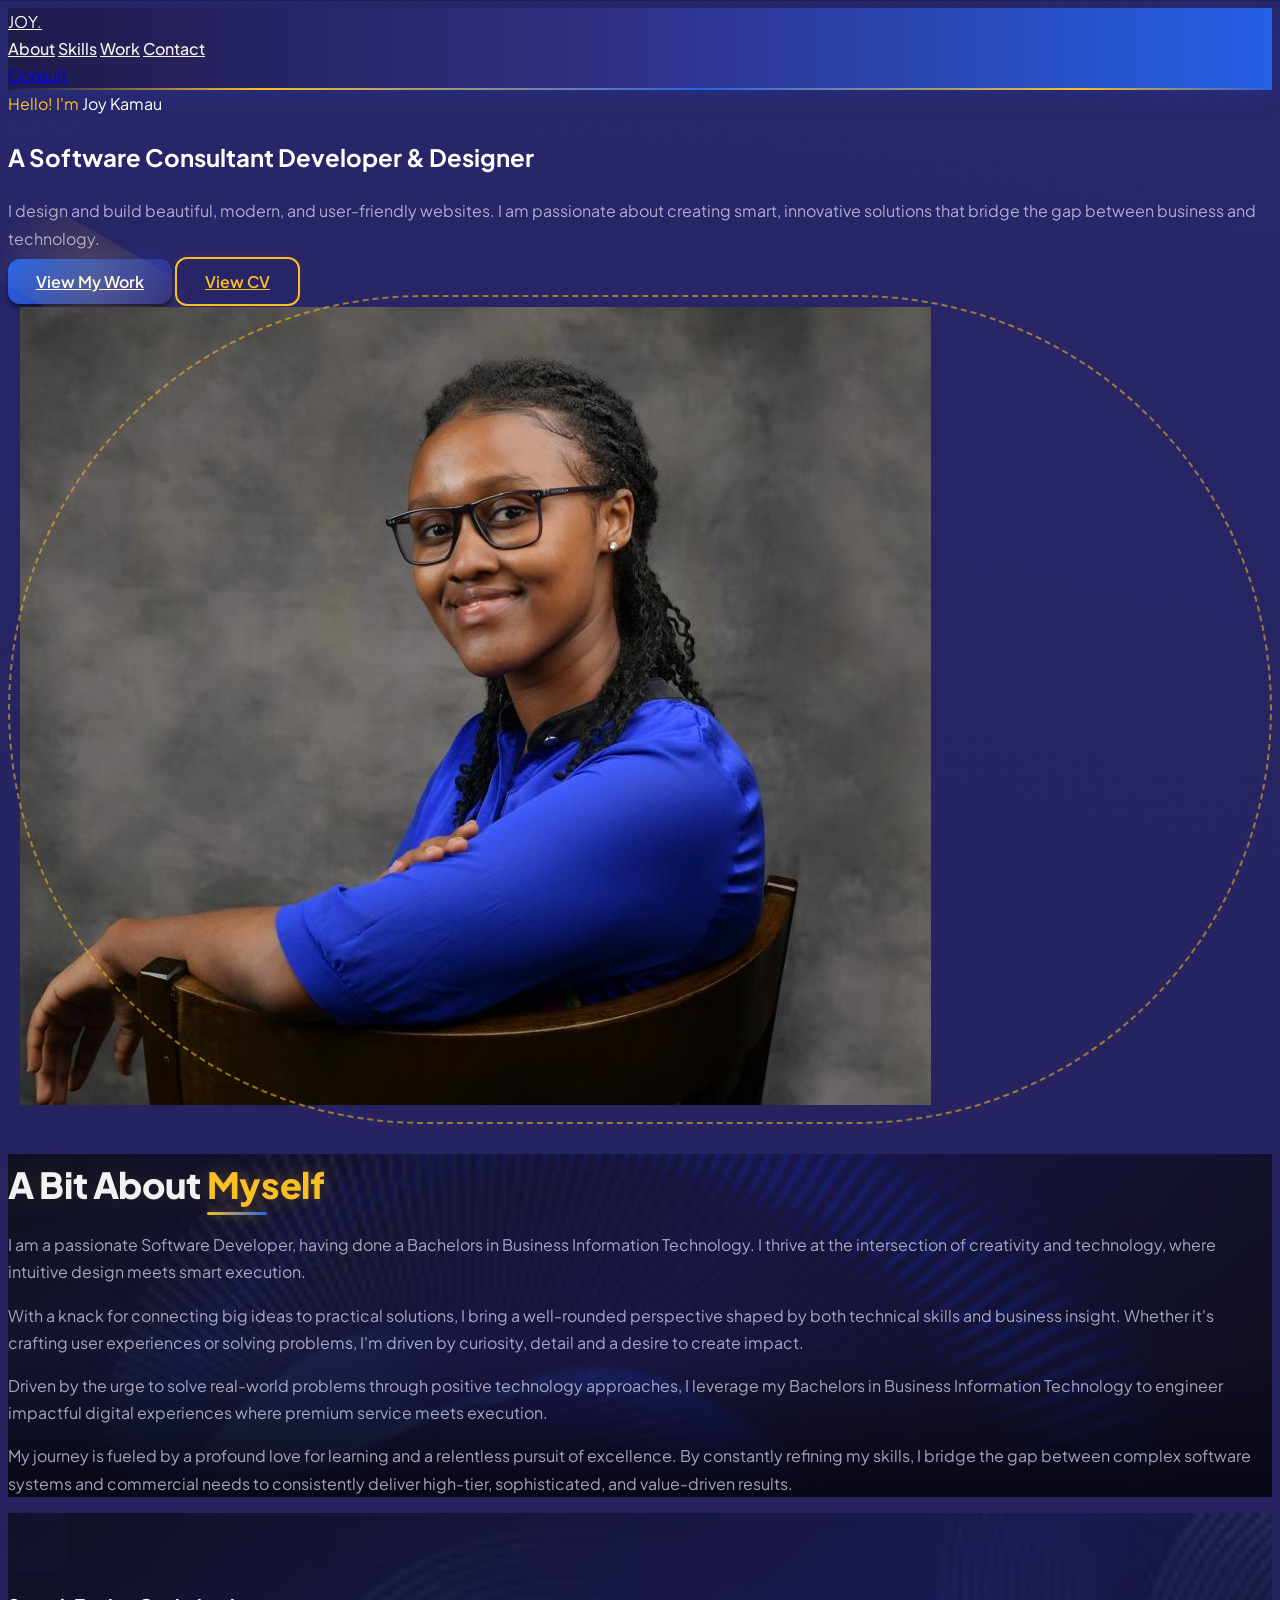
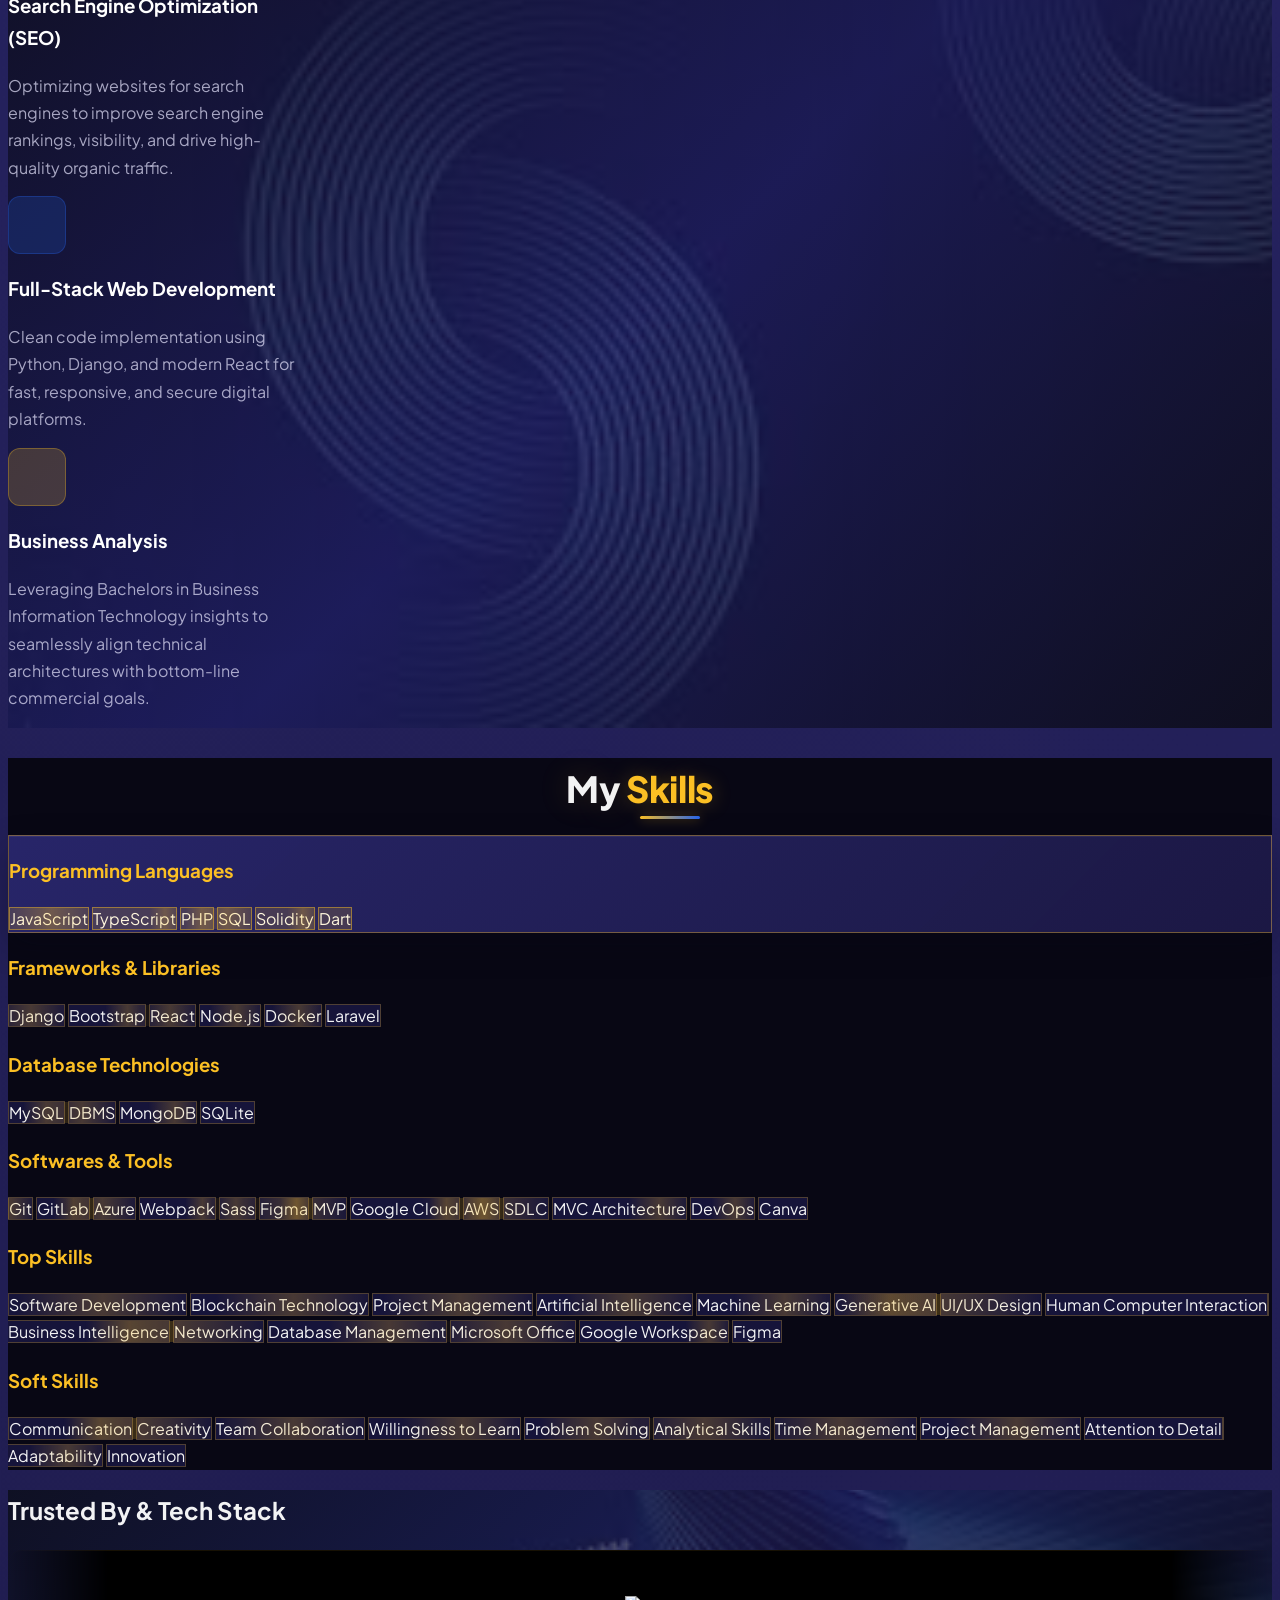
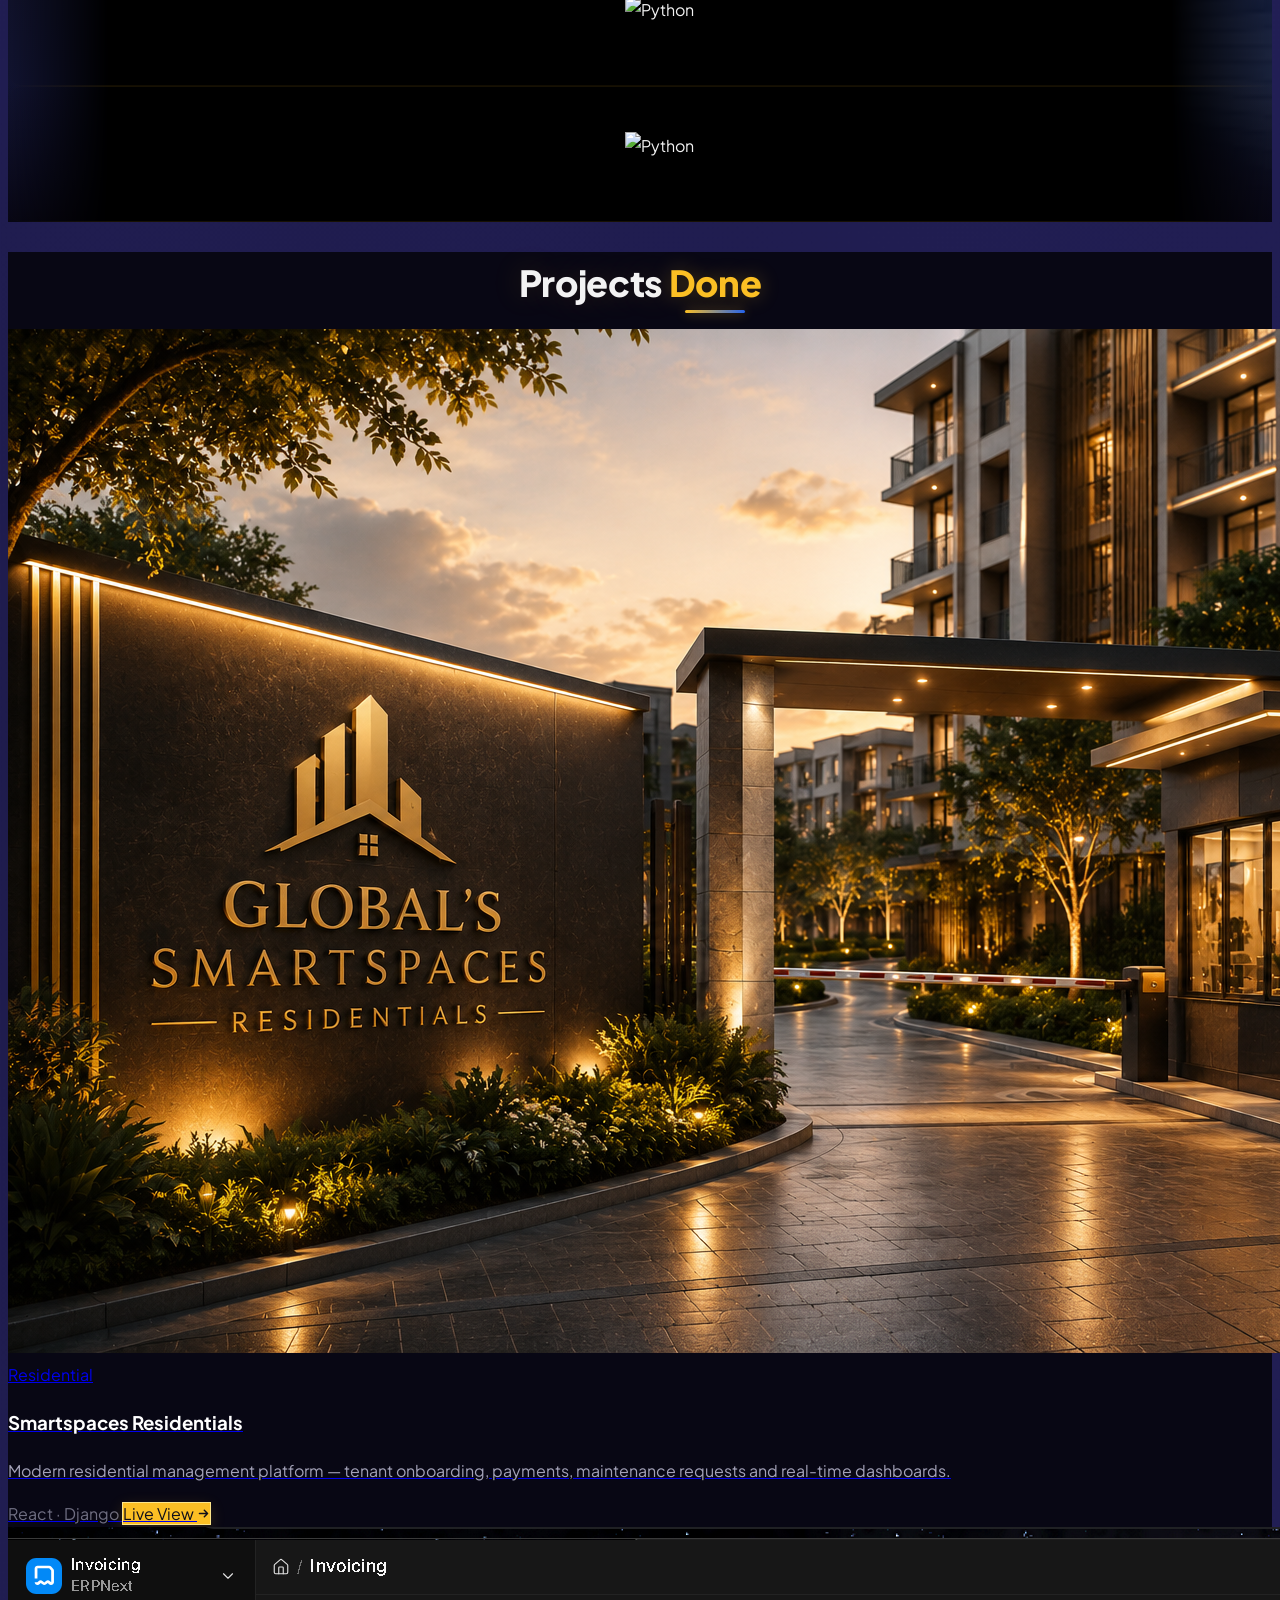
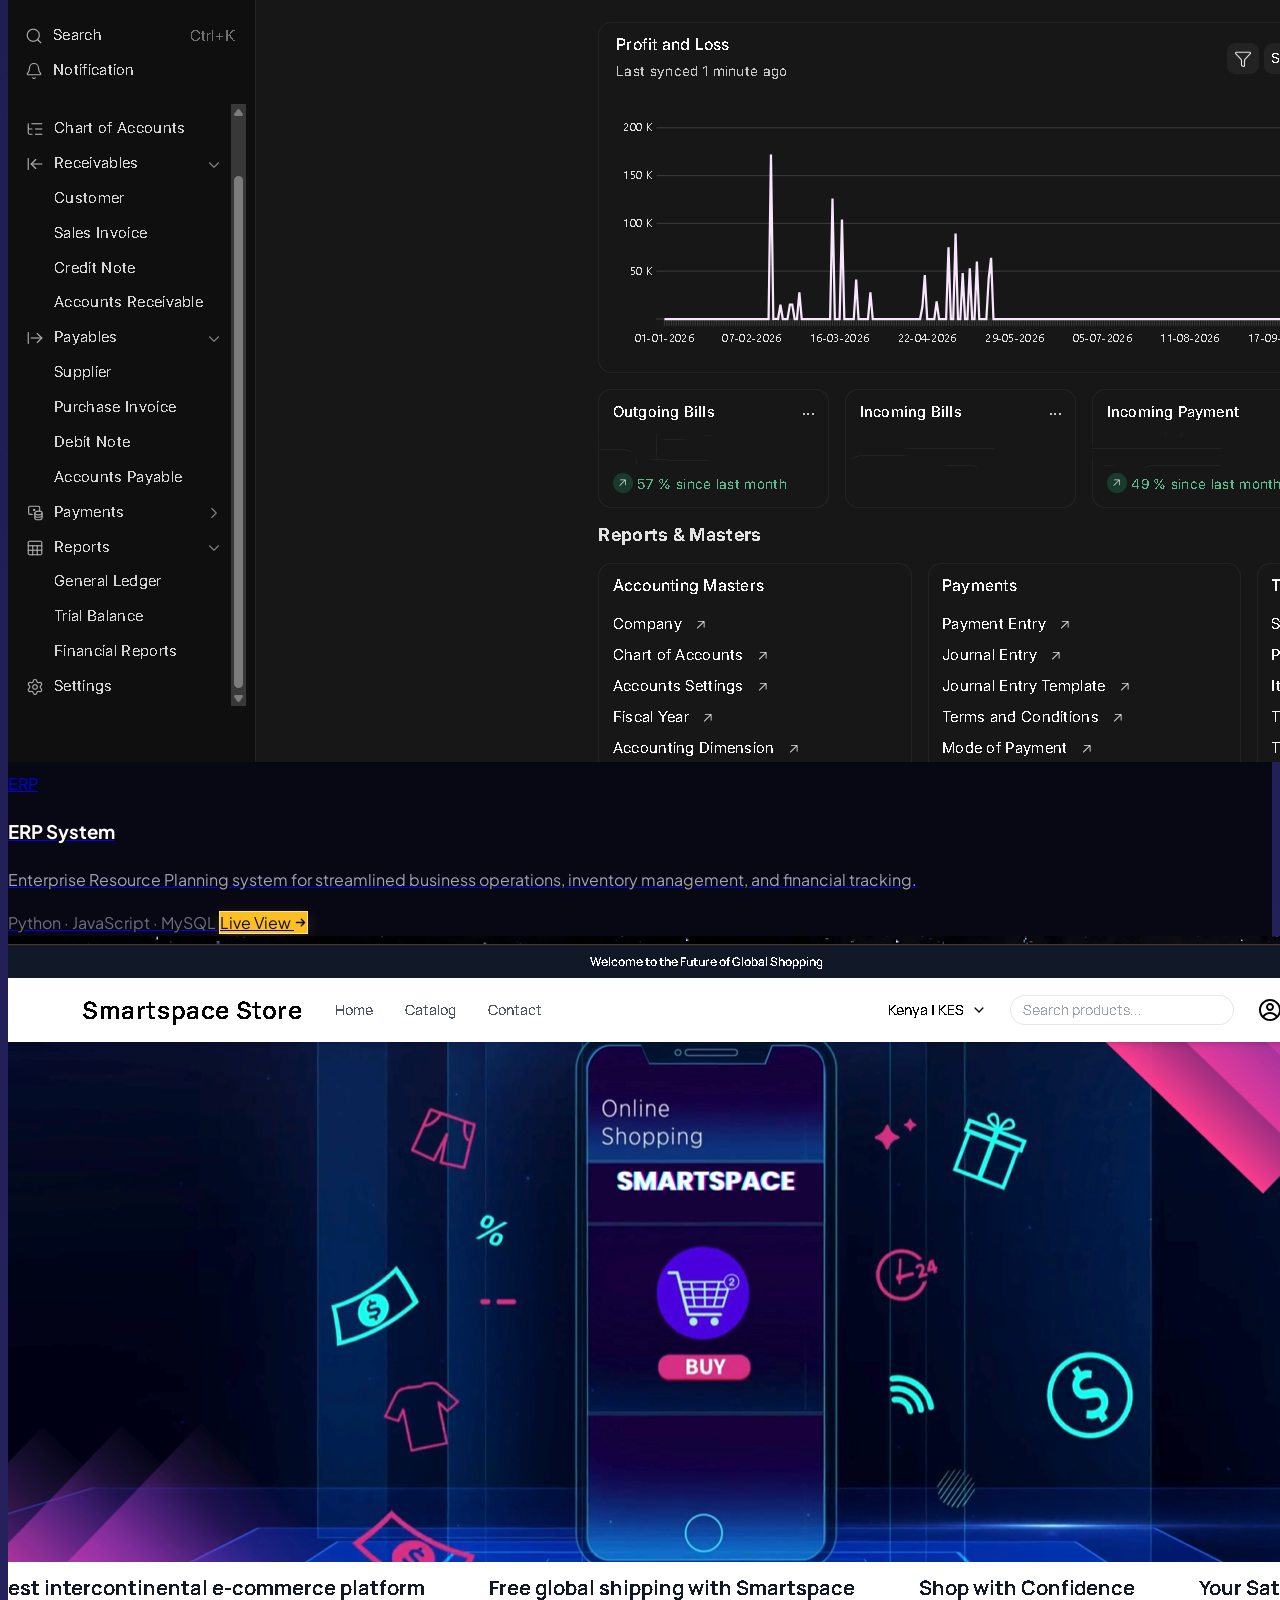
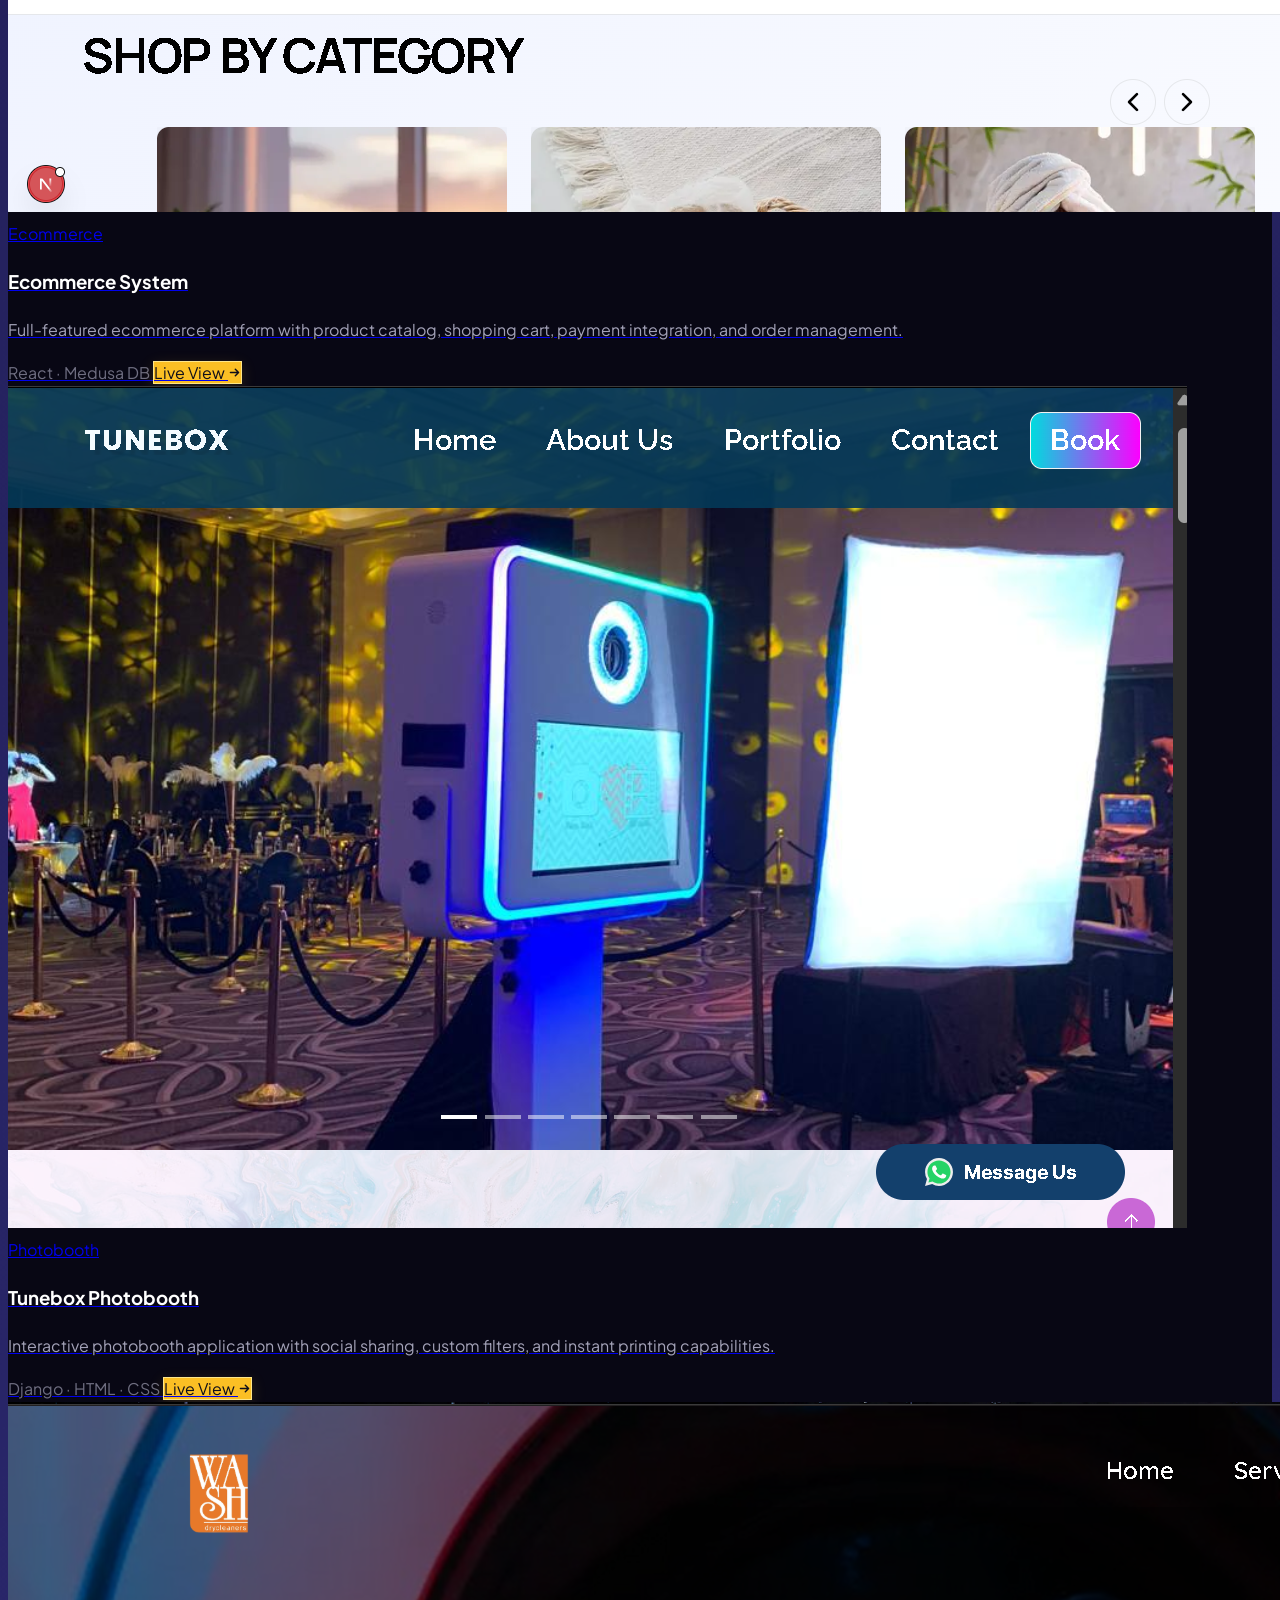
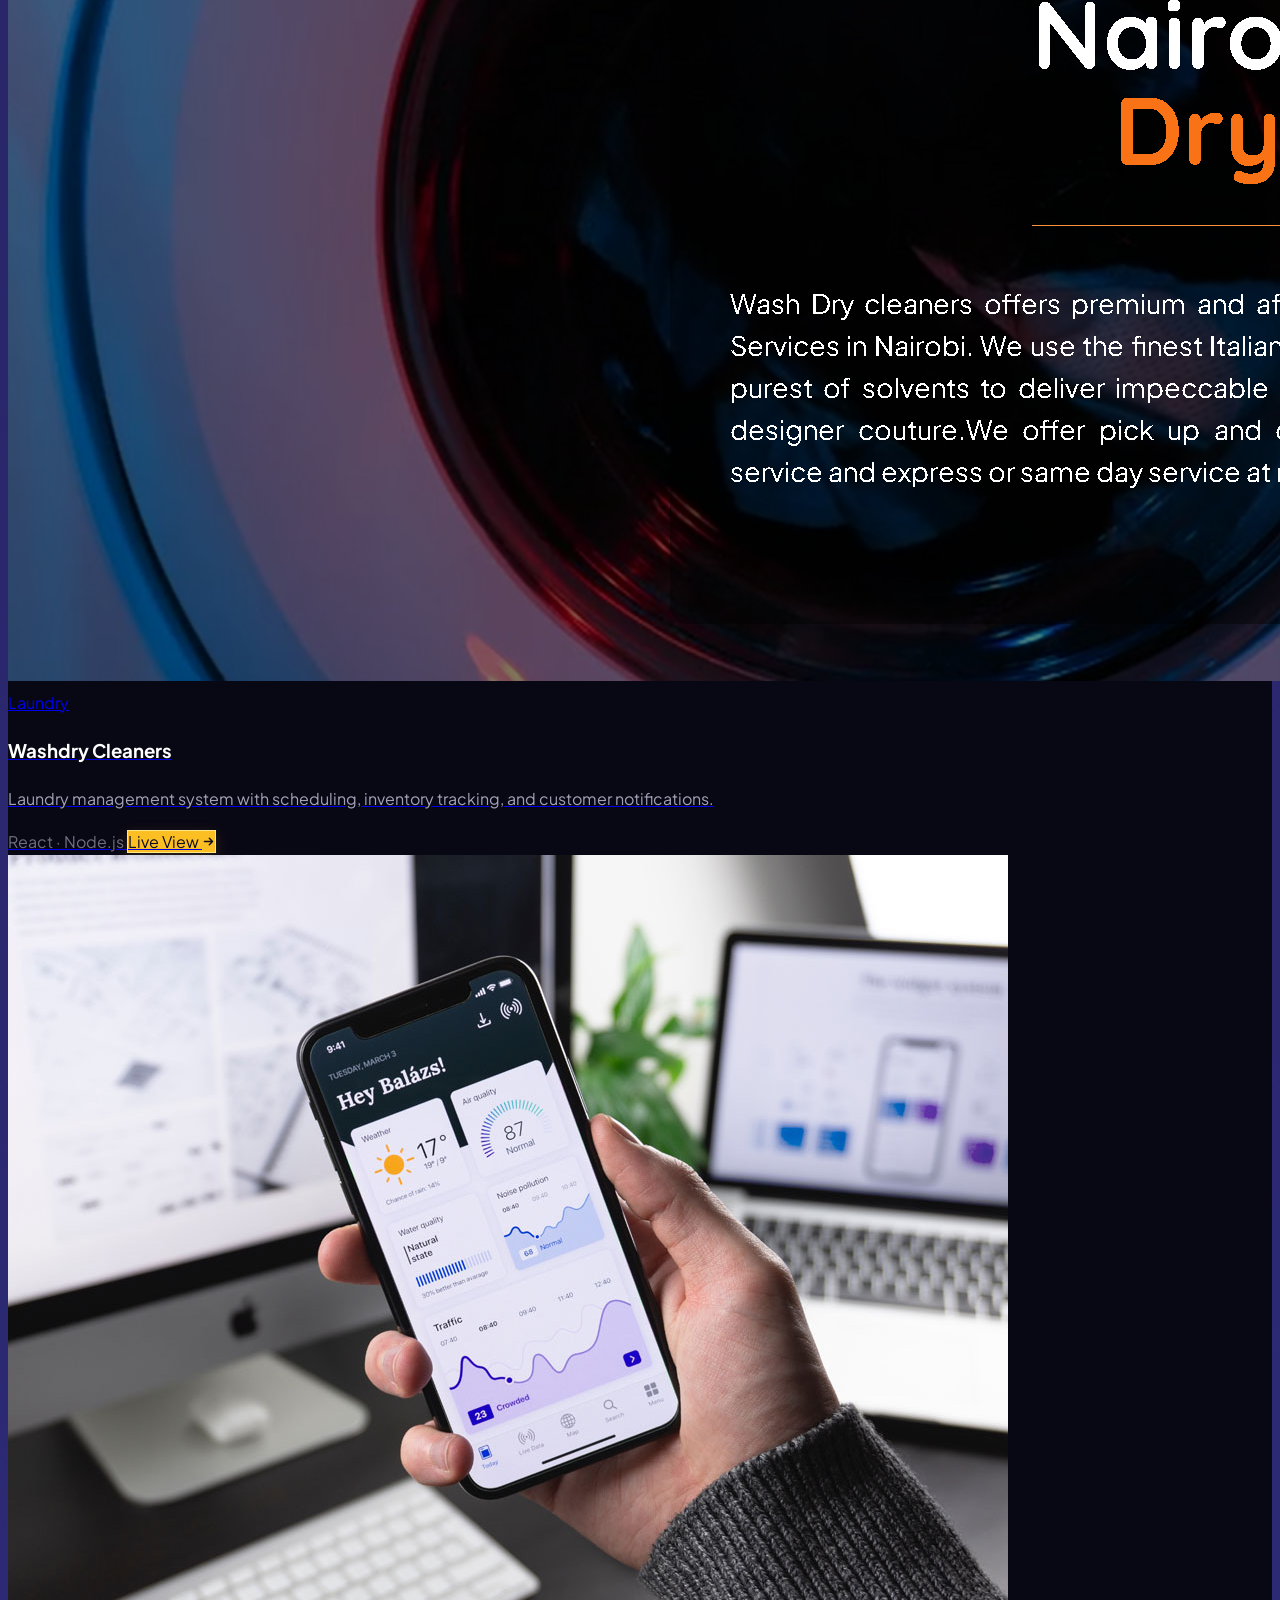
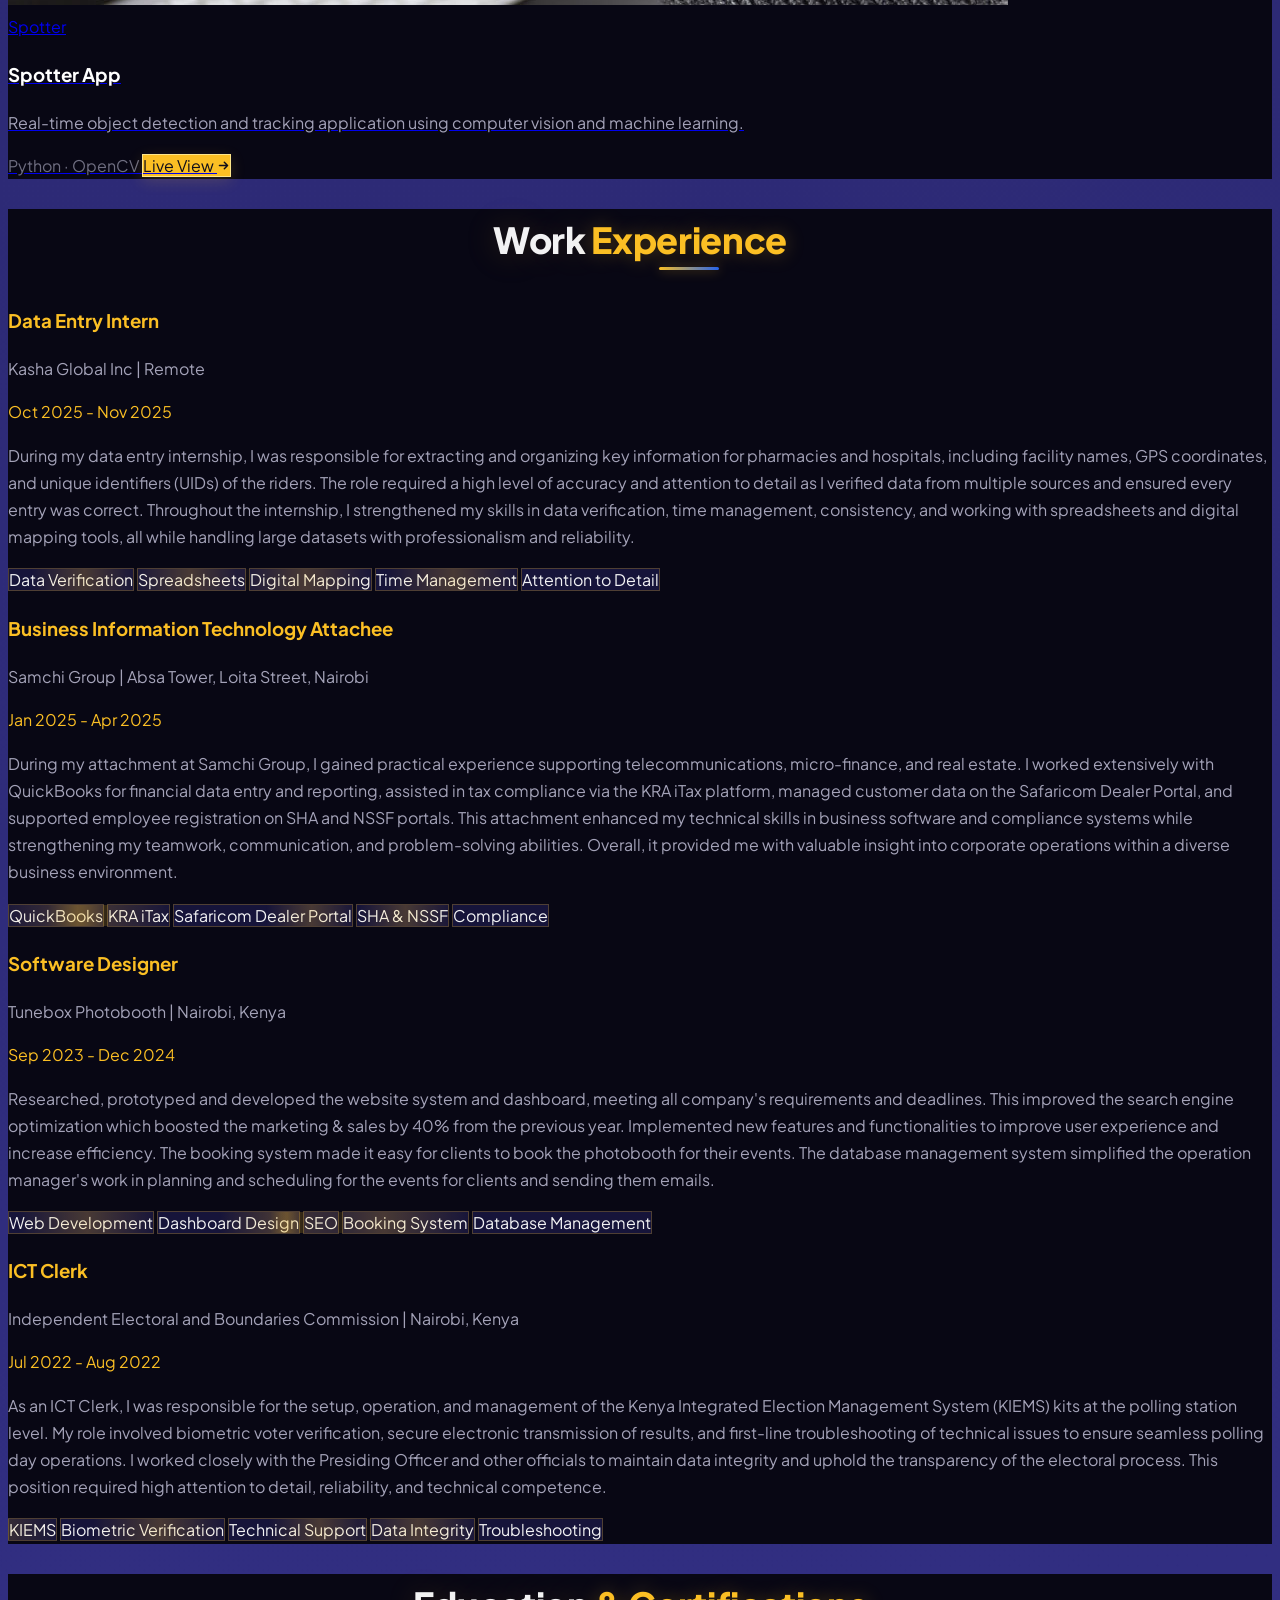
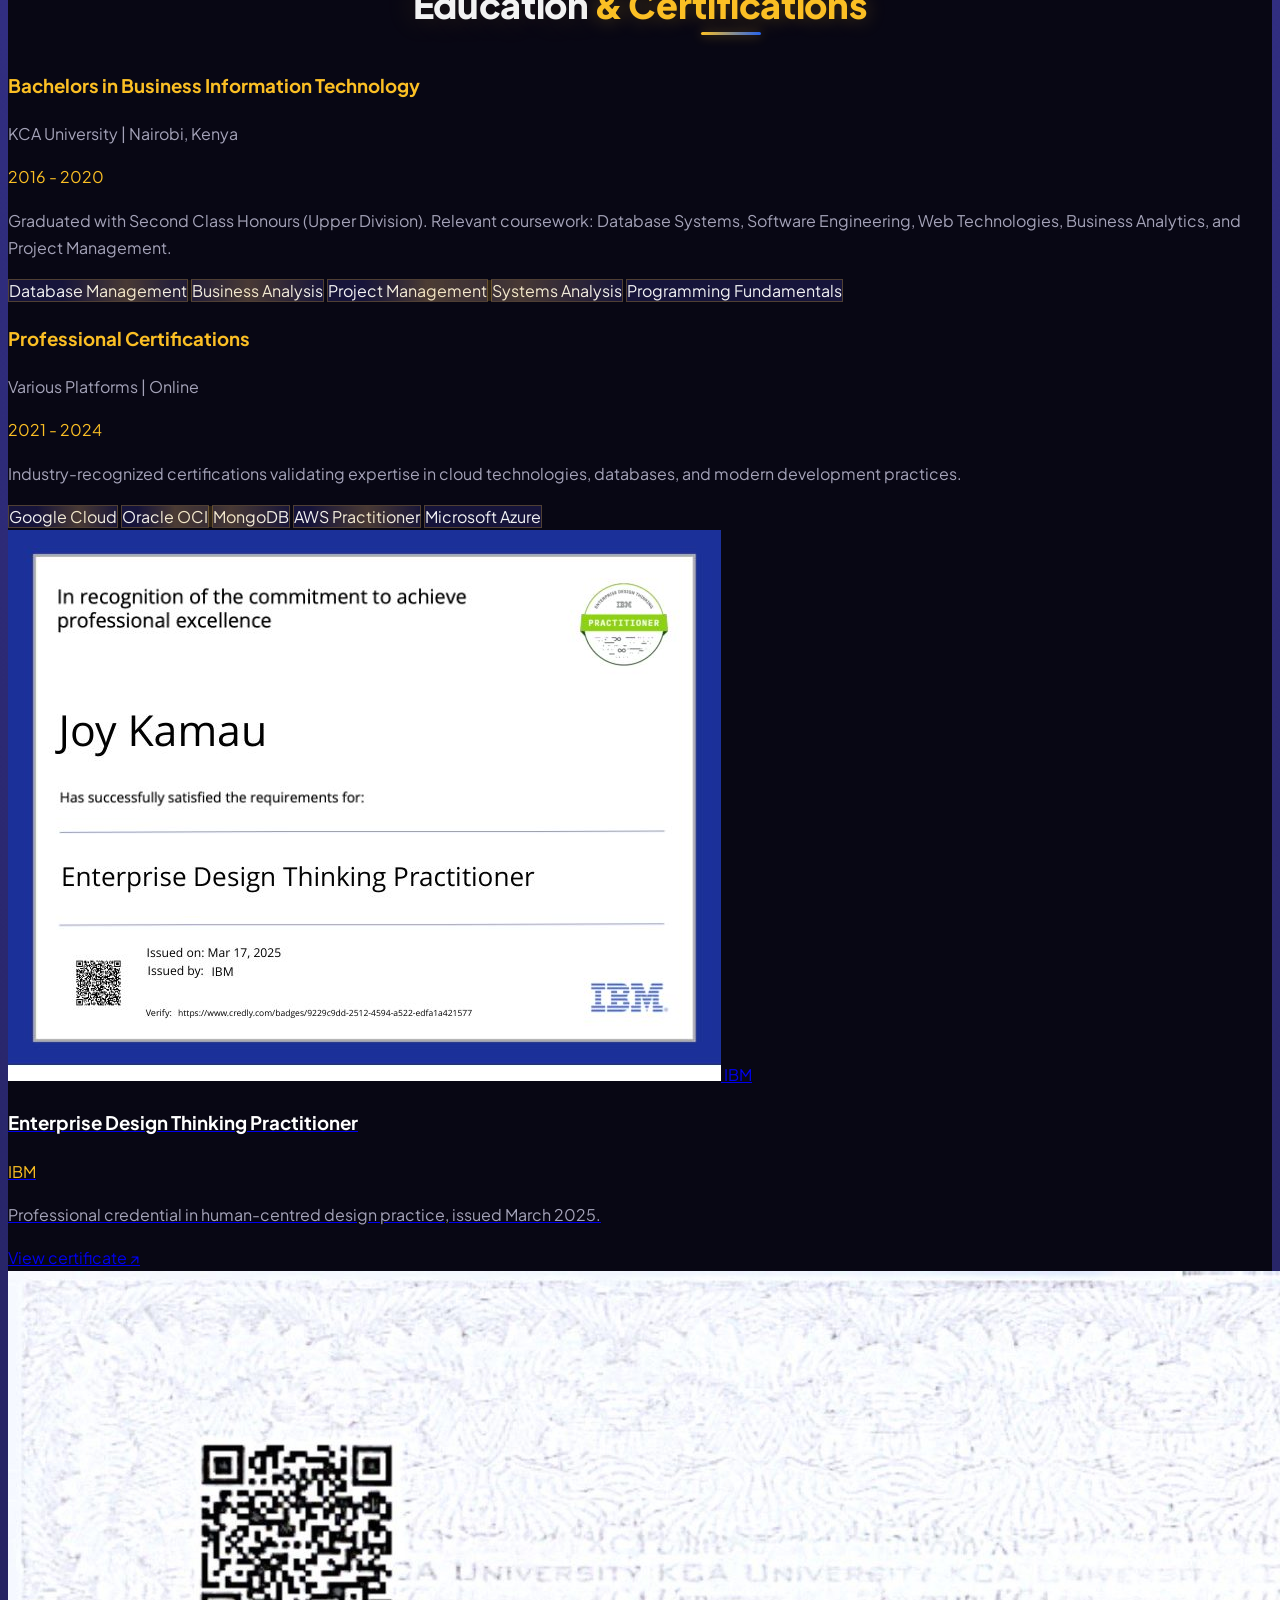
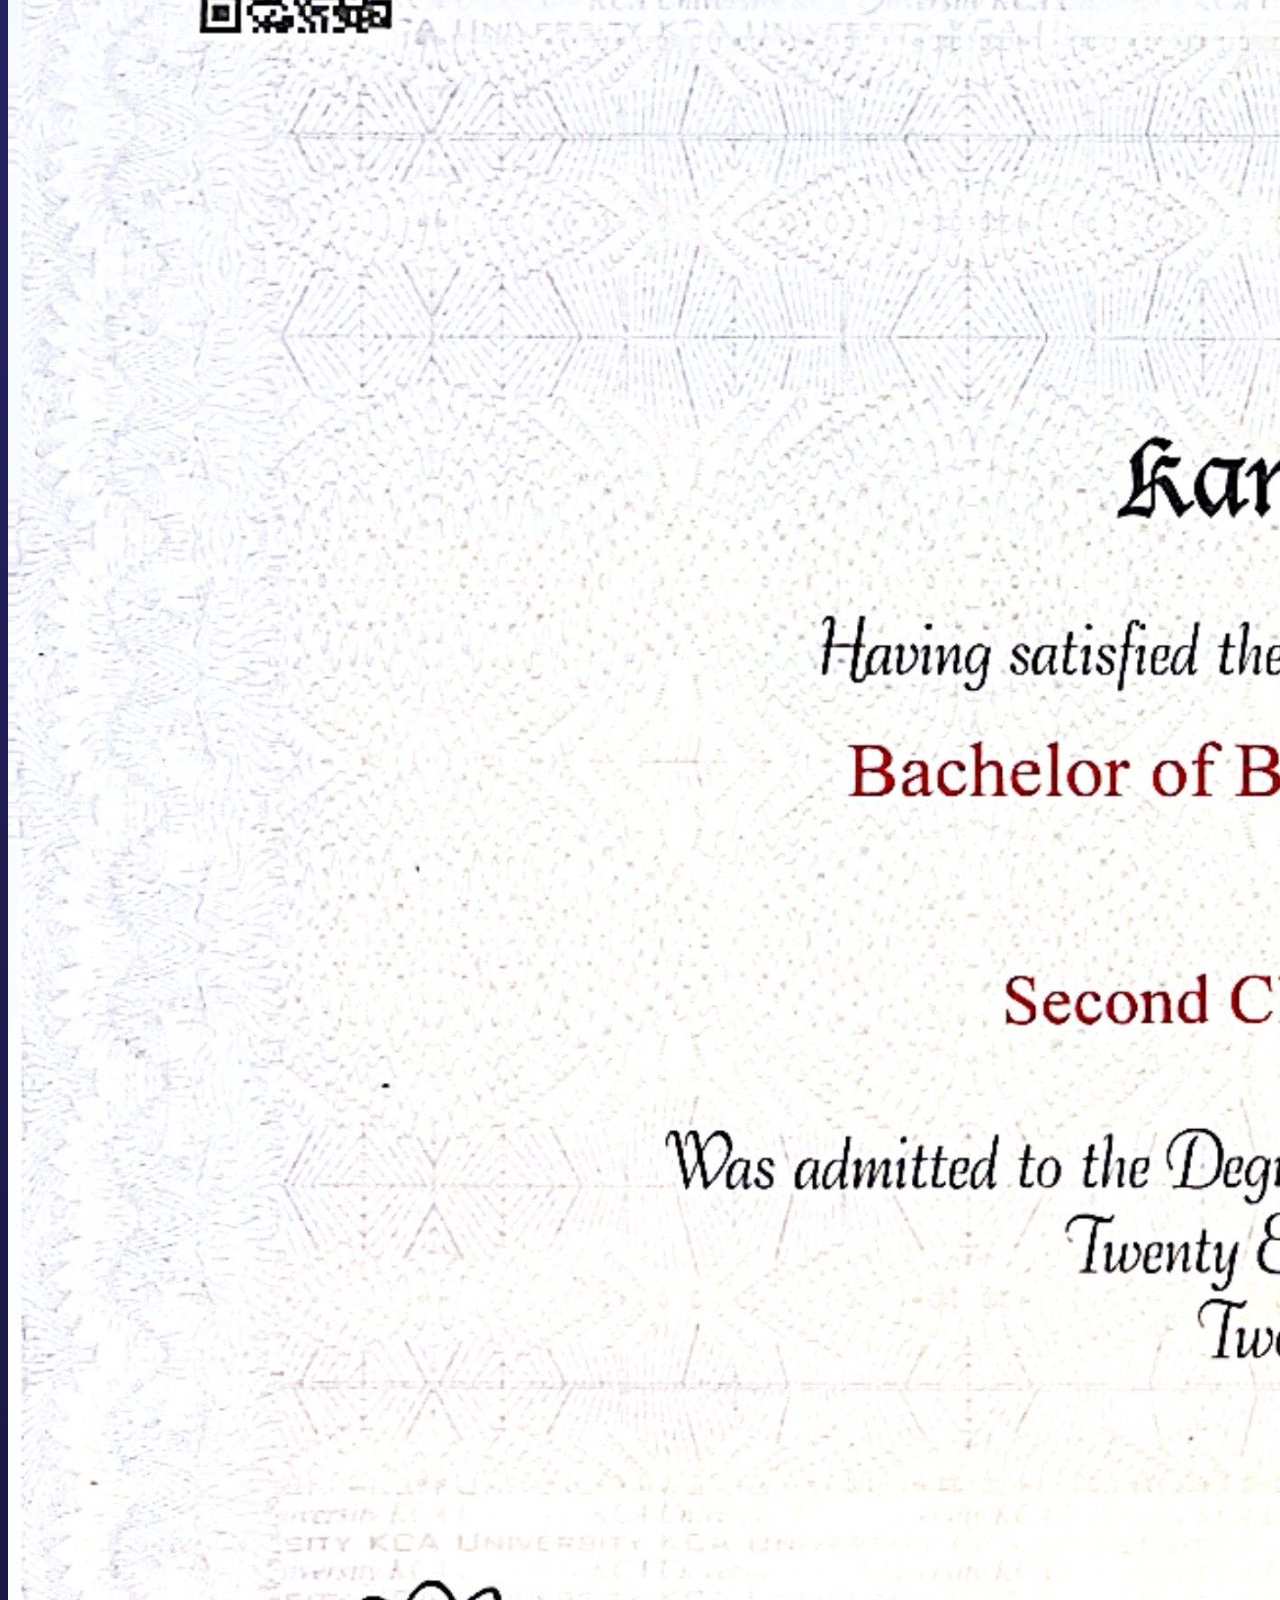
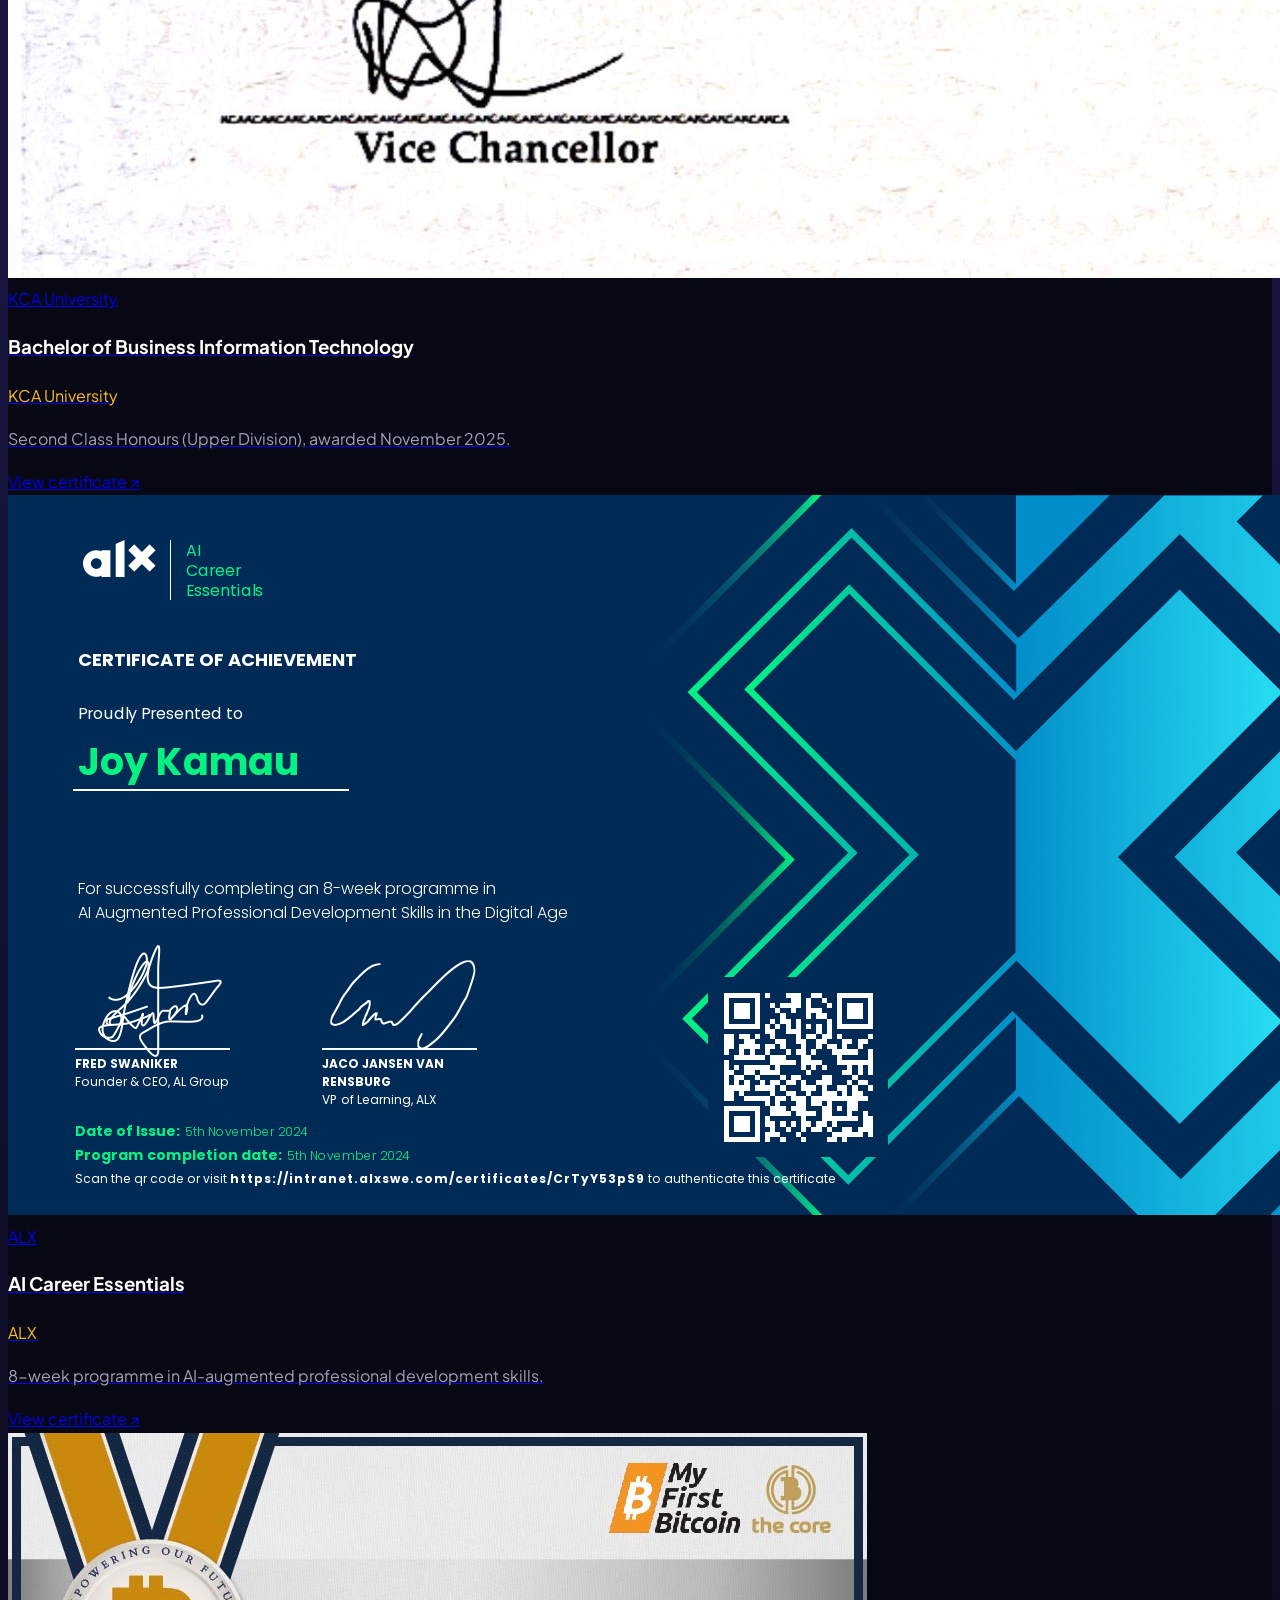
==== commit 730e7ff3: "Update portfolio with real experience, new logos, certificates, and gradient header/footer" ====
--- a/index.html
+++ b/index.html
@@ -604,9 +604,36 @@
         }
         
         .header-bg {
-            background: rgba(8, 7, 20, 0.82);
+            position: relative;
+            background: linear-gradient(90deg, rgba(30, 27, 75, 0.96) 0%, rgba(49, 46, 129, 0.96) 45%, rgba(37, 99, 235, 0.96) 100%);
             backdrop-filter: blur(24px);
-            border-bottom: 1px solid rgba(251, 191, 36, 0.12);
+            border-bottom: none;
+            box-shadow: 0 6px 24px rgba(37, 99, 235, 0.16);
+        }
+
+        .header-bg::after {
+            content: '';
+            position: absolute;
+            left: 0;
+            right: 0;
+            bottom: 0;
+            height: 2px;
+            background: linear-gradient(90deg, transparent 0%, var(--gold) 20%, var(--royal-blue) 55%, var(--gold) 85%, transparent 100%);
+        }
+
+        .gradient-footer {
+            position: relative;
+            background: linear-gradient(90deg, var(--indigo-dark) 0%, var(--indigo-mid) 45%, var(--royal-blue) 100%);
+        }
+
+        .gradient-footer::before {
+            content: '';
+            position: absolute;
+            left: 0;
+            right: 0;
+            top: 0;
+            height: 2px;
+            background: linear-gradient(90deg, transparent 0%, var(--gold) 25%, var(--royal-blue) 55%, var(--gold) 80%, transparent 100%);
         }
         
         .icon-bg {
@@ -653,23 +680,23 @@
 
 <main>
         <!-- Hero Section -->
-        <section class="min-h-screen flex items-center pt-28 pb-12">
-            <div class="container mx-auto px-6 grid lg:grid-cols-2 gap-12 items-center">
-                <div class="space-y-6">
-                    <span class="text-gold font-bold tracking-widest uppercase text-sm animate-delay-100">Hello! I'm <span class="text-white">Joy Kamau</span></span>
-                    <h1 class="text-6xl lg:text-8xl font-black text-white leading-[0.9] tracking-tighter animate-delay-200">
+        <section class="min-h-screen flex items-center pt-24 sm:pt-28 pb-10 sm:pb-12">
+            <div class="container mx-auto px-6 grid lg:grid-cols-2 gap-8 lg:gap-12 items-center">
+                <div class="space-y-4 sm:space-y-6">
+                    <span class="text-gold font-bold tracking-widest uppercase text-xs sm:text-sm animate-delay-100">Hello! I'm <span class="text-white">Joy Kamau</span></span>
+                    <h1 class="text-4xl sm:text-5xl md:text-6xl lg:text-8xl font-black text-white leading-[0.95] sm:leading-[0.9] tracking-tighter animate-delay-200">
                         A Software <span class="text-transparent bg-clip-text bg-gradient-to-r from-blue-600 to-amber-400 animate-delay-300">Consultant Developer & Designer</span> 
                     </h1>
-                    <p class="text-secondary text-lg max-w-lg leading-relaxed animate-delay-400">
+                    <p class="text-secondary text-base sm:text-lg max-w-lg leading-relaxed animate-delay-400">
                         I design and build beautiful, modern, and user-friendly websites. I am passionate about creating smart, innovative solutions that bridge the gap between business and technology.
                     </p>
-                    <div class="flex items-center space-x-6 pt-4 animate-delay-500">
+                    <div class="flex flex-wrap items-center gap-4 pt-4 animate-delay-500">
                         <a href="#projects" class="btn-primary hover-lift">View My Work</a>
                         <a href="images/resume.pdf" class="btn-outline hover-lift">View CV</a>
                     </div>
                 </div>
                 <div class="flex justify-center">
-                    <div class="profile-ring w-72 h-72 md:w-96 md:h-96 animate-delay-600">
+                    <div class="profile-ring w-48 h-48 sm:w-56 sm:h-56 md:w-80 md:h-80 lg:w-96 lg:h-96 animate-delay-600">
                         <img src="images/jk1.jpeg" alt="Joy Kamau" class="w-full h-full object-cover rounded-full shadow-2xl border-2 border-amber-400/30">
                     </div>
                 </div>
@@ -689,10 +716,6 @@
                         <p class="text-secondary leading-relaxed animate-delay-300">
                             With a knack for connecting big ideas to practical solutions, I bring a well-rounded perspective shaped by both technical skills and business insight. Whether it's crafting user experiences or solving problems, I'm driven by curiosity, detail and a desire to create impact.
                         </p>
-                        <div class="flex items-center space-x-6 pt-8 animate-delay-400">
-                            <a href="#projects" class="btn-primary hover-lift">View My Work</a>
-                            <a href="images/resume.pdf" class="btn-outline hover-lift">Download Resume</a>
-                        </div>
                     </div>
                     <div class="glass-card-hover p-8 rounded-2xl border-l-4 border-l-amber-400 animate-delay-500">
 <p class="text-secondary leading-relaxed mb-6 animate-delay-200">
@@ -880,9 +903,10 @@
                 <div class="swiper-slide"><img src="https://skillicons.dev/icons?i=figma&theme=dark" alt="Figma"></div>
                 <div class="swiper-slide"><img src="https://skillicons.dev/icons?i=php&theme=dark" alt="PHP"></div>
                 <div class="swiper-slide"><img src="https://skillicons.dev/icons?i=mysql&theme=dark" alt="MySQL"></div>
-                <div class="swiper-slide"><span class="brand-logo text-3xl"><span class="text-[#52c5d0]">n</span><span class="text-[#b24b99]">c</span><span class="text-[#52c5d0]">b</span><span class="text-[#b24b99]">a</span></span></div>
-                <div class="swiper-slide"><img src="images/tunebox-logo.png" alt="TuneBox"></div>
-                <div class="swiper-slide"><span class="brand-logo text-base tracking-tight"><span class="text-orange-500">WASH</span><span class="text-white">DRY</span><span class="ml-1 text-sky-400">CLEANERS</span></span></div>
+                <div class="swiper-slide"><img src="https://skillicons.dev/icons?i=postgres&theme=dark" alt="PostgreSQL"></div>
+                <div class="swiper-slide"><img src="https://cdn.jsdelivr.net/gh/devicons/devicon/icons/oracle/oracle-original.svg" alt="Oracle Database"></div>
+                <div class="swiper-slide"><img src="https://skillicons.dev/icons?i=angular&theme=dark" alt="Angular"></div>
+                <div class="swiper-slide"><span class="brand-logo text-3xl text-white">ncba</span></div>
             </div>
             <div class="swiper-wrapper legacy-logos hidden">
                 
@@ -1177,52 +1201,69 @@
                 <div class="max-w-4xl mx-auto space-y-8 animate-delay-200">
                     <!-- Experience Card 1 -->
                     <div class="glass-card-hover p-6 rounded-2xl luxury-card">
-                        <h3 class="text-base font-black uppercase tracking-[0.12em] text-gold mb-4">Senior Software Developer</h3>
-                        <p class="text-sm text-secondary mb-2">TechSolutions Inc. | Nairobi, Kenya</p>
-                        <p class="text-xs text-gold font-semibold mb-3">Jan 2023 - Present</p>
+                        <h3 class="text-base font-black uppercase tracking-[0.12em] text-gold mb-4">Data Entry Intern</h3>
+                        <p class="text-sm text-secondary mb-2">Kasha Global Inc | Remote</p>
+                        <p class="text-xs text-gold font-semibold mb-3">Oct 2025 - Nov 2025</p>
                         <p class="text-[11px] text-secondary leading-relaxed mb-4">
-                            Led development of enterprise-scale applications using Django and React, managing a team of 4 developers. Improved system performance by 40% through optimization and microservices architecture.
+                            During my data entry internship, I was responsible for extracting and organizing key information for pharmacies and hospitals, including facility names, GPS coordinates, and unique identifiers (UIDs) of the riders. The role required a high level of accuracy and attention to detail as I verified data from multiple sources and ensured every entry was correct. Throughout the internship, I strengthened my skills in data verification, time management, consistency, and working with spreadsheets and digital mapping tools, all while handling large datasets with professionalism and reliability.
                         </p>
                         <div class="flex flex-wrap gap-3">
-                            <span class="skill-tag px-5 py-2.5 rounded-full text-xs font-bold hover-lift transition-all duration-300">Django</span>
-                            <span class="skill-tag px-5 py-2.5 rounded-full text-xs font-bold hover-lift transition-all duration-300">React</span>
-                            <span class="skill-tag px-5 py-2.5 rounded-full text-xs font-bold hover-lift transition-all duration-300">Python</span>
-                            <span class="skill-tag px-5 py-2.5 rounded-full text-xs font-bold hover-lift transition-all duration-300">AWS</span>
-                            <span class="skill-tag px-5 py-2.5 rounded-full text-xs font-bold hover-lift transition-all duration-300">Docker</span>
+                            <span class="skill-tag px-5 py-2.5 rounded-full text-xs font-bold hover-lift transition-all duration-300">Data Verification</span>
+                            <span class="skill-tag px-5 py-2.5 rounded-full text-xs font-bold hover-lift transition-all duration-300">Spreadsheets</span>
+                            <span class="skill-tag px-5 py-2.5 rounded-full text-xs font-bold hover-lift transition-all duration-300">Digital Mapping</span>
+                            <span class="skill-tag px-5 py-2.5 rounded-full text-xs font-bold hover-lift transition-all duration-300">Time Management</span>
+                            <span class="skill-tag px-5 py-2.5 rounded-full text-xs font-bold hover-lift transition-all duration-300">Attention to Detail</span>
                         </div>
                     </div>
                     
                     <!-- Experience Card 2 -->
                     <div class="glass-card-hover p-6 rounded-2xl luxury-card">
-                        <h3 class="text-base font-black uppercase tracking-[0.12em] text-gold mb-4">Full Stack Developer</h3>
-                        <p class="text-sm text-secondary mb-2">DigitalCraft Agency | Nairobi, Kenya</p>
-                        <p class="text-xs text-gold font-semibold mb-3">Mar 2021 - Dec 2022</p>
+                        <h3 class="text-base font-black uppercase tracking-[0.12em] text-gold mb-4">Business Information Technology Attachee</h3>
+                        <p class="text-sm text-secondary mb-2">Samchi Group | Absa Tower, Loita Street, Nairobi</p>
+                        <p class="text-xs text-gold font-semibold mb-3">Jan 2025 - Apr 2025</p>
                         <p class="text-[11px] text-secondary leading-relaxed mb-4">
-                            Developed and maintained client websites and web applications using modern JavaScript frameworks. Collaborated with designers to implement pixel-perfect UI/UX designs.
+                            During my attachment at Samchi Group, I gained practical experience supporting telecommunications, micro-finance, and real estate. I worked extensively with QuickBooks for financial data entry and reporting, assisted in tax compliance via the KRA iTax platform, managed customer data on the Safaricom Dealer Portal, and supported employee registration on SHA and NSSF portals. This attachment enhanced my technical skills in business software and compliance systems while strengthening my teamwork, communication, and problem-solving abilities. Overall, it provided me with valuable insight into corporate operations within a diverse business environment.
                         </p>
                         <div class="flex flex-wrap gap-3">
-                            <span class="skill-tag px-5 py-2.5 rounded-full text-xs font-bold hover-lift transition-all duration-300">JavaScript</span>
-                            <span class="skill-tag px-5 py-2.5 rounded-full text-xs font-bold hover-lift transition-all duration-300">Vue.js</span>
-                            <span class="skill-tag px-5 py-2.5 rounded-full text-xs font-bold hover-lift transition-all duration-300">Node.js</span>
-                            <span class="skill-tag px-5 py-2.5 rounded-full text-xs font-bold hover-lift transition-all duration-300">MongoDB</span>
-                            <span class="skill-tag px-5 py-2.5 rounded-full text-xs font-bold hover-lift transition-all duration-300">Git</span>
+                            <span class="skill-tag px-5 py-2.5 rounded-full text-xs font-bold hover-lift transition-all duration-300">QuickBooks</span>
+                            <span class="skill-tag px-5 py-2.5 rounded-full text-xs font-bold hover-lift transition-all duration-300">KRA iTax</span>
+                            <span class="skill-tag px-5 py-2.5 rounded-full text-xs font-bold hover-lift transition-all duration-300">Safaricom Dealer Portal</span>
+                            <span class="skill-tag px-5 py-2.5 rounded-full text-xs font-bold hover-lift transition-all duration-300">SHA &amp; NSSF</span>
+                            <span class="skill-tag px-5 py-2.5 rounded-full text-xs font-bold hover-lift transition-all duration-300">Compliance</span>
                         </div>
                     </div>
                     
                     <!-- Experience Card 3 -->
                     <div class="glass-card-hover p-6 rounded-2xl luxury-card">
-                        <h3 class="text-base font-black uppercase tracking-[0.12em] text-gold mb-4">Junior Web Developer</h3>
-                        <p class="text-sm text-secondary mb-2">WebStart Solutions | Nairobi, Kenya</p>
-                        <p class="text-xs text-gold font-semibold mb-3">Jun 2020 - Feb 2021</p>
+                        <h3 class="text-base font-black uppercase tracking-[0.12em] text-gold mb-4">Software Designer</h3>
+                        <p class="text-sm text-secondary mb-2">Tunebox Photobooth | Nairobi, Kenya</p>
+                        <p class="text-xs text-gold font-semibold mb-3">Sep 2023 - Dec 2024</p>
                         <p class="text-[11px] text-secondary leading-relaxed mb-4">
-                            Assisted in building responsive websites using HTML, CSS, and JavaScript. Participated in code reviews and learned best practices in web development.
+                            Researched, prototyped and developed the website system and dashboard, meeting all company's requirements and deadlines. This improved the search engine optimization which boosted the marketing &amp; sales by 40% from the previous year. Implemented new features and functionalities to improve user experience and increase efficiency. The booking system made it easy for clients to book the photobooth for their events. The database management system simplified the operation manager's work in planning and scheduling for the events for clients and sending them emails.
                         </p>
                         <div class="flex flex-wrap gap-3">
-                            <span class="skill-tag px-5 py-2.5 rounded-full text-xs font-bold hover-lift transition-all duration-300">HTML</span>
-                            <span class="skill-tag px-5 py-2.5 rounded-full text-xs font-bold hover-lift transition-all duration-300">CSS</span>
-                            <span class="skill-tag px-5 py-2.5 rounded-full text-xs font-bold hover-lift transition-all duration-300">JavaScript</span>
-                            <span class="skill-tag px-5 py-2.5 rounded-full text-xs font-bold hover-lift transition-all duration-300">Bootstrap</span>
-                            <span class="skill-tag px-5 py-2.5 rounded-full text-xs font-bold hover-lift transition-all duration-300">Photoshop</span>
+                            <span class="skill-tag px-5 py-2.5 rounded-full text-xs font-bold hover-lift transition-all duration-300">Web Development</span>
+                            <span class="skill-tag px-5 py-2.5 rounded-full text-xs font-bold hover-lift transition-all duration-300">Dashboard Design</span>
+                            <span class="skill-tag px-5 py-2.5 rounded-full text-xs font-bold hover-lift transition-all duration-300">SEO</span>
+                            <span class="skill-tag px-5 py-2.5 rounded-full text-xs font-bold hover-lift transition-all duration-300">Booking System</span>
+                            <span class="skill-tag px-5 py-2.5 rounded-full text-xs font-bold hover-lift transition-all duration-300">Database Management</span>
+                        </div>
+                    </div>
+                    
+                    <!-- Experience Card 4 -->
+                    <div class="glass-card-hover p-6 rounded-2xl luxury-card">
+                        <h3 class="text-base font-black uppercase tracking-[0.12em] text-gold mb-4">ICT Clerk</h3>
+                        <p class="text-sm text-secondary mb-2">Independent Electoral and Boundaries Commission | Nairobi, Kenya</p>
+                        <p class="text-xs text-gold font-semibold mb-3">Jul 2022 - Aug 2022</p>
+                        <p class="text-[11px] text-secondary leading-relaxed mb-4">
+                            As an ICT Clerk, I was responsible for the setup, operation, and management of the Kenya Integrated Election Management System (KIEMS) kits at the polling station level. My role involved biometric voter verification, secure electronic transmission of results, and first-line troubleshooting of technical issues to ensure seamless polling day operations. I worked closely with the Presiding Officer and other officials to maintain data integrity and uphold the transparency of the electoral process. This position required high attention to detail, reliability, and technical competence.
+                        </p>
+                        <div class="flex flex-wrap gap-3">
+                            <span class="skill-tag px-5 py-2.5 rounded-full text-xs font-bold hover-lift transition-all duration-300">KIEMS</span>
+                            <span class="skill-tag px-5 py-2.5 rounded-full text-xs font-bold hover-lift transition-all duration-300">Biometric Verification</span>
+                            <span class="skill-tag px-5 py-2.5 rounded-full text-xs font-bold hover-lift transition-all duration-300">Technical Support</span>
+                            <span class="skill-tag px-5 py-2.5 rounded-full text-xs font-bold hover-lift transition-all duration-300">Data Integrity</span>
+                            <span class="skill-tag px-5 py-2.5 rounded-full text-xs font-bold hover-lift transition-all duration-300">Troubleshooting</span>
                         </div>
                     </div>
                 </div>
@@ -1324,6 +1365,18 @@
                     <h3 class="font-extrabold text-sm tracking-wide text-white leading-snug mb-1.5">Bitcoin Diploma</h3>
                     <p class="text-xs text-gold font-semibold mb-3">My First Bitcoin / The Core</p>
                     <p class="text-[11px] text-secondary leading-relaxed mb-4">Certificate of completion for the Bitcoin Diploma online course.</p>
+                    <div class="pt-3 border-t border-white/8 text-[11px] font-black uppercase tracking-widest text-amber-400">View certificate ↗</div>
+                </div>
+            </a>
+            <a href="images/Forward.pdf" target="_blank" rel="noopener" class="group block glass-card-hover rounded-2xl luxury-card overflow-hidden hover-lift">
+                <div class="relative aspect-[4/3] overflow-hidden bg-slate-950">
+                    <img src="images/forward-certificate-preview.png" alt="McKinsey Forward Program certificate awarded to Joy Kamau" class="w-full h-full object-cover group-hover:scale-105 transition-transform duration-500">
+                    <span class="absolute top-3 left-3 px-3 py-1 rounded-full text-[10px] font-black uppercase tracking-widest bg-amber-400 text-[#1e1b4b]">McKinsey</span>
+                </div>
+                <div class="p-6">
+                    <h3 class="font-extrabold text-sm tracking-wide text-white leading-snug mb-1.5">Forward Program</h3>
+                    <p class="text-xs text-gold font-semibold mb-3">McKinsey &amp; Company</p>
+                    <p class="text-[11px] text-secondary leading-relaxed mb-4">Career-readiness programme covering professional skills, problem-solving, and digital essentials.</p>
                     <div class="pt-3 border-t border-white/8 text-[11px] font-black uppercase tracking-widest text-amber-400">View certificate ↗</div>
                 </div>
             </a>
@@ -1607,7 +1660,7 @@
         </section>
     </main>
 
-    <footer class="py-12 border-t border-white/5 text-center text-[10px] text-gray-700 uppercase tracking-widest">
+    <footer class="gradient-footer py-12 text-center text-[10px] text-white/85 uppercase tracking-widest">
         &copy; 2026 Joy Kamau. All rights reserved.
     </footer>
 
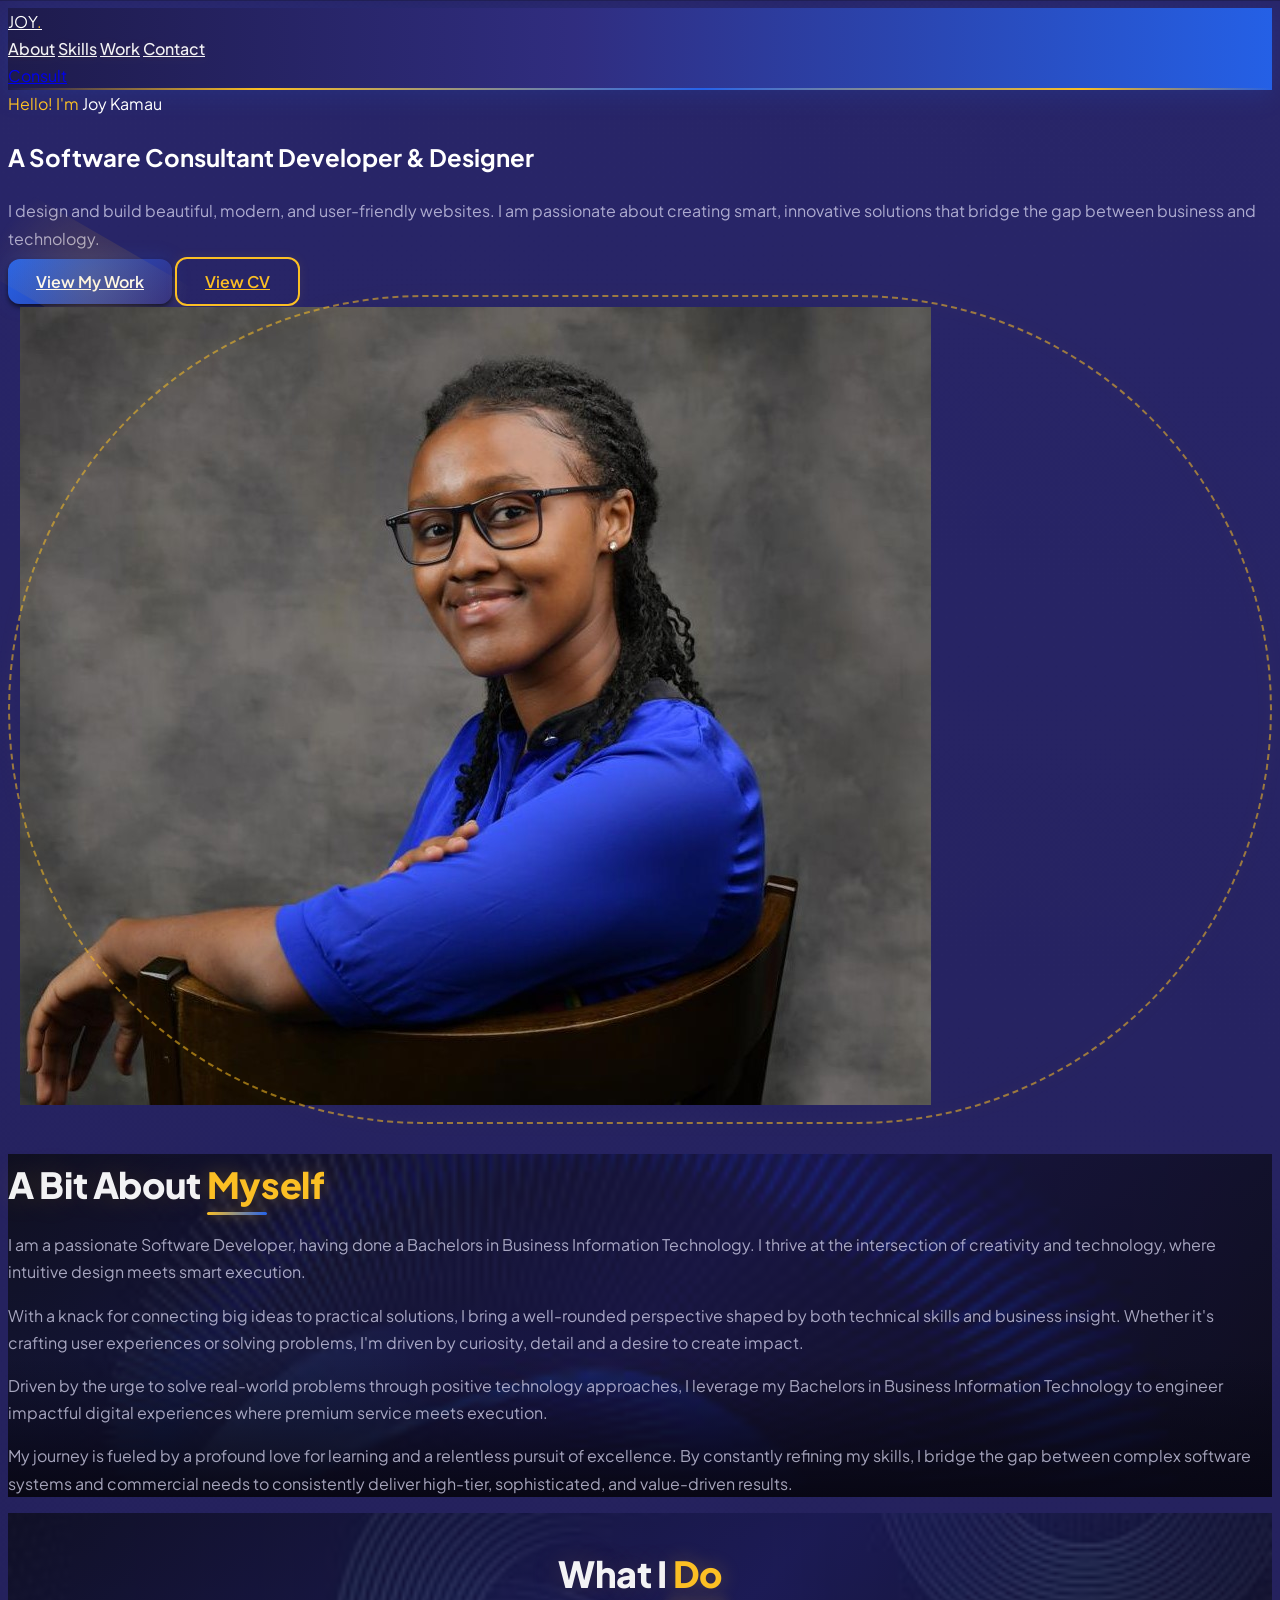
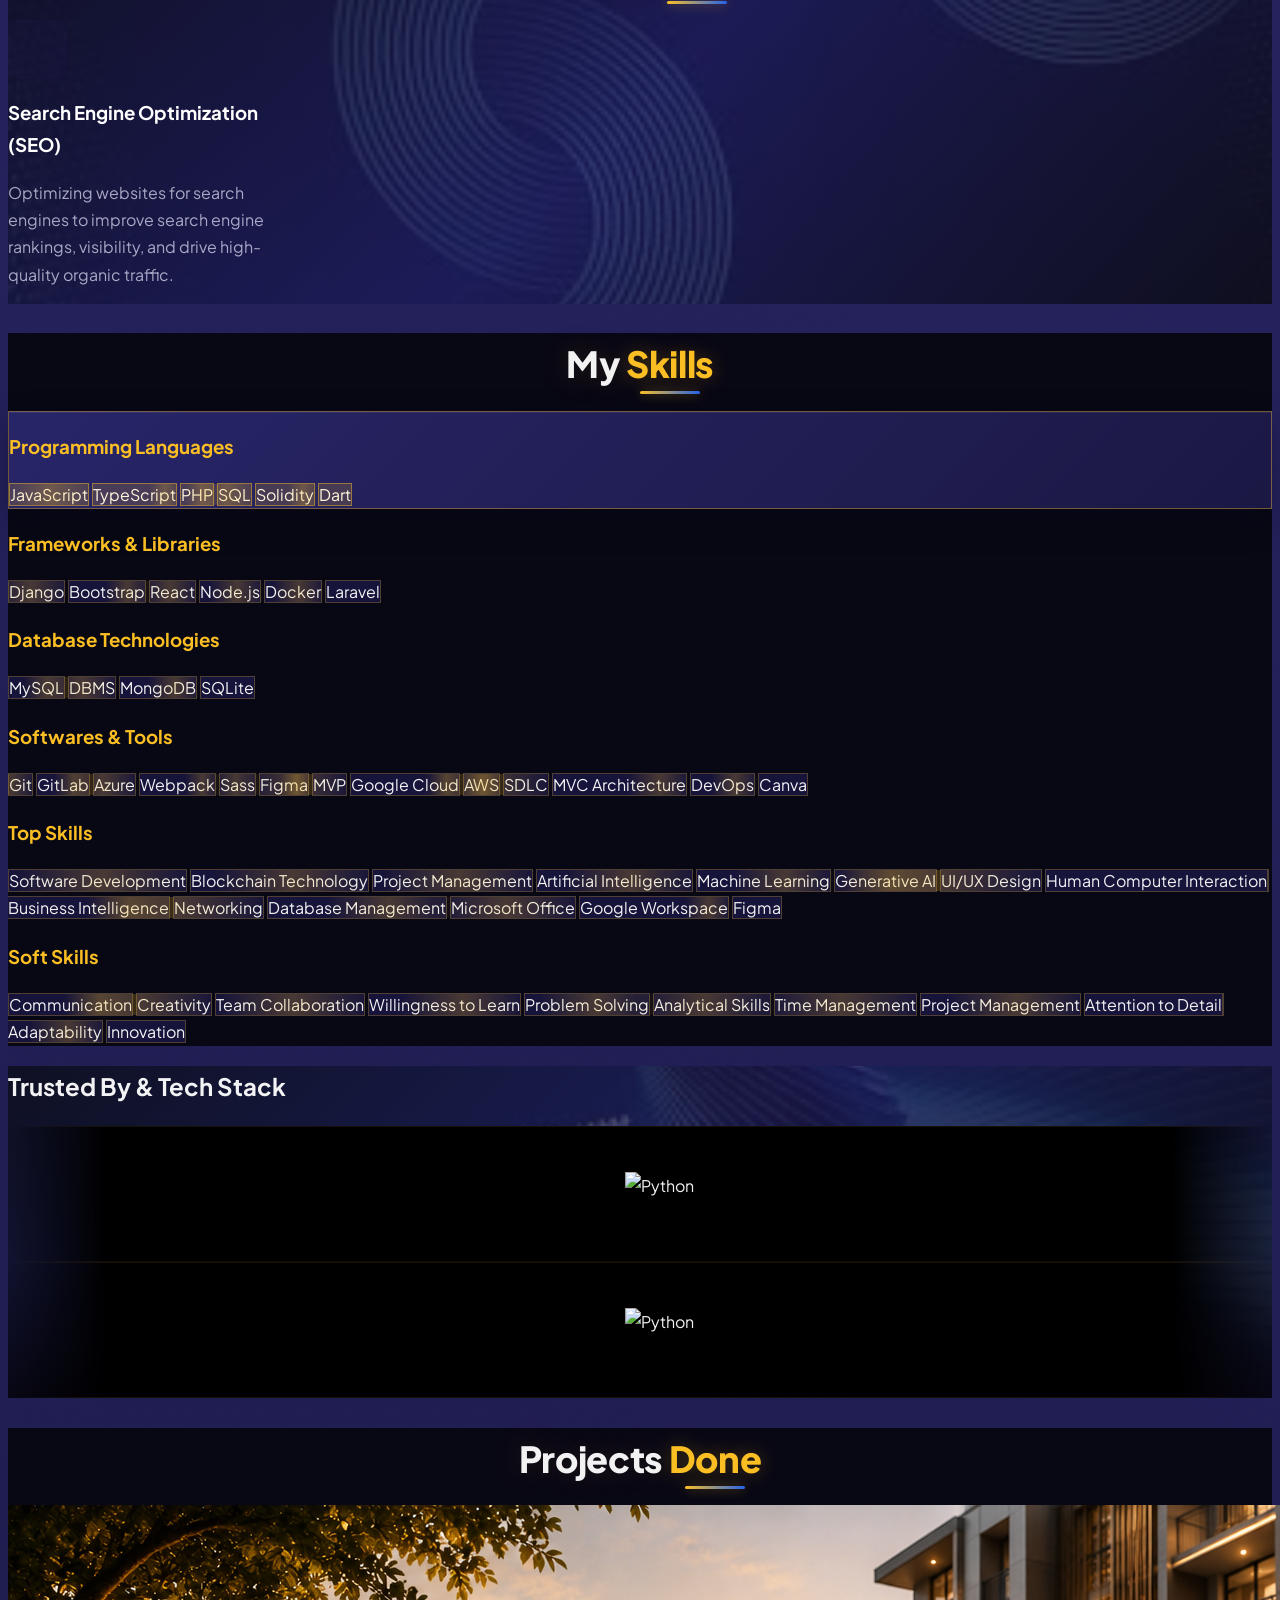
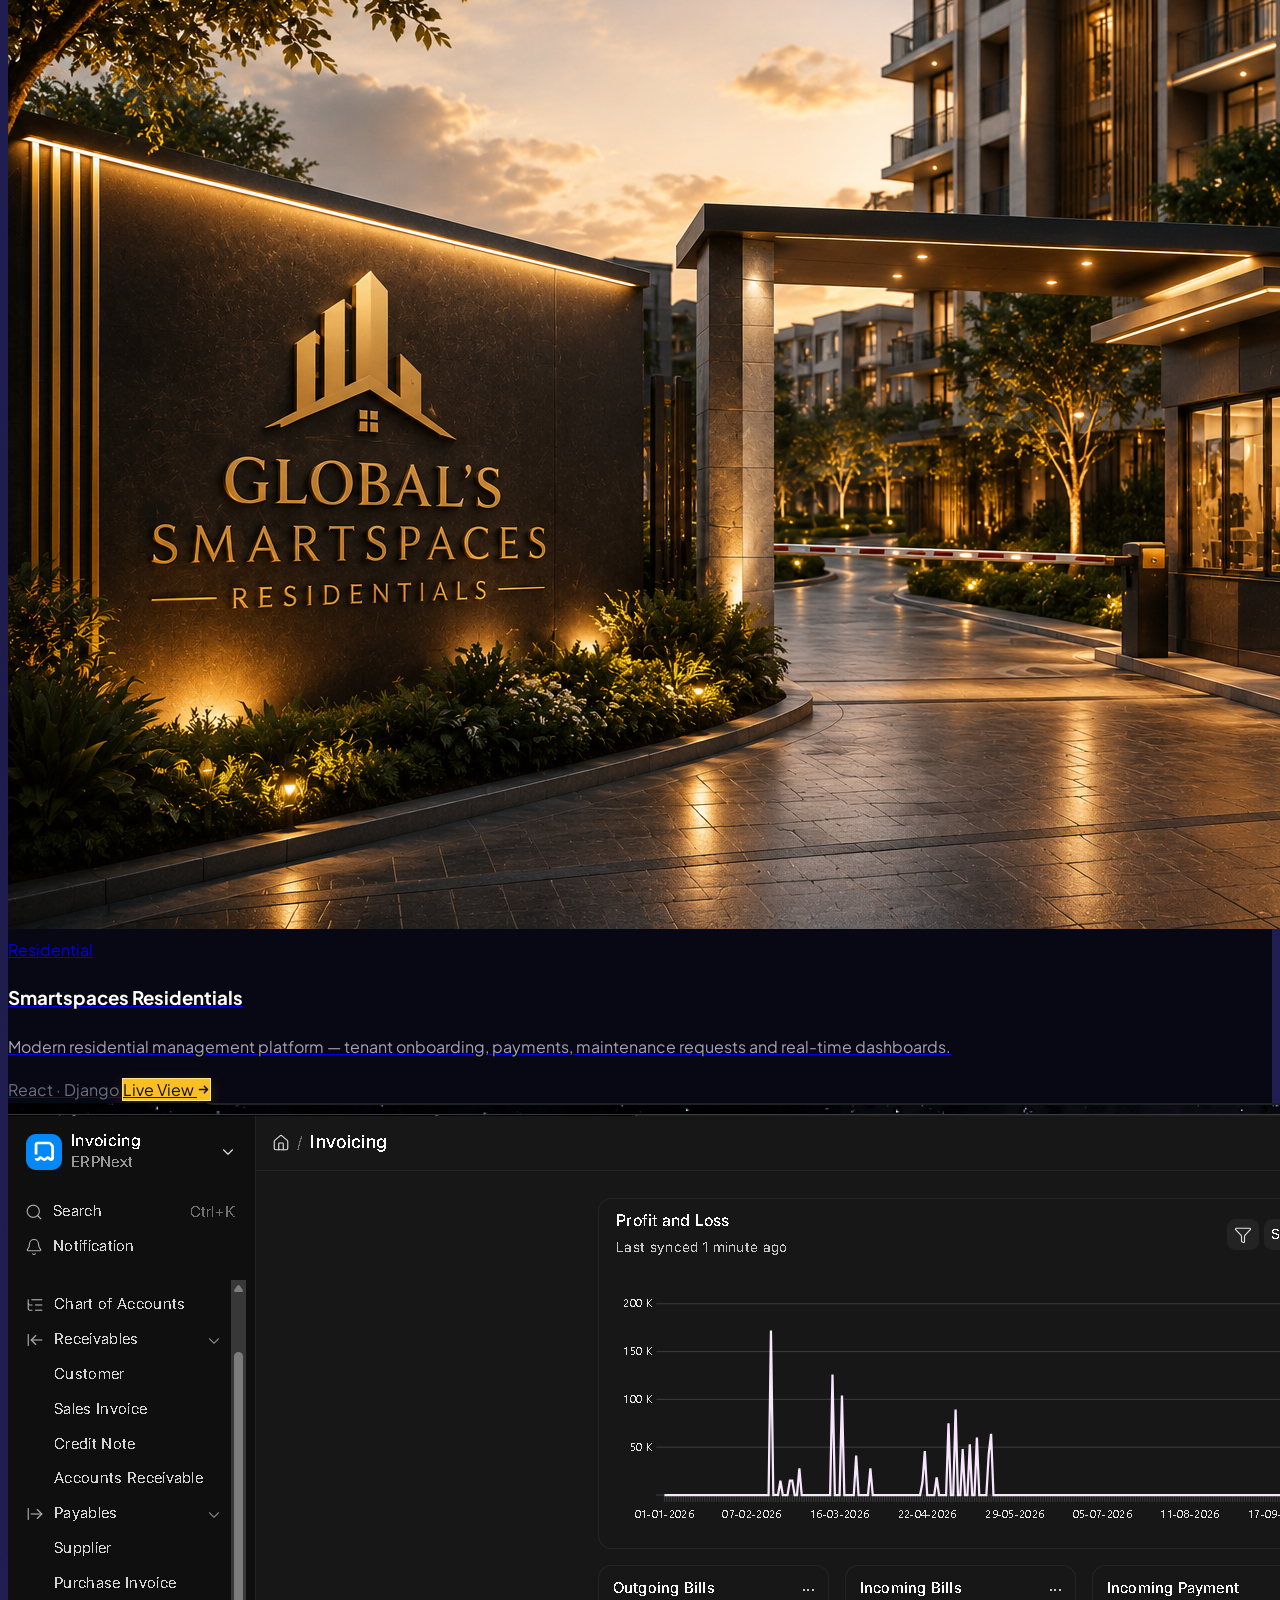
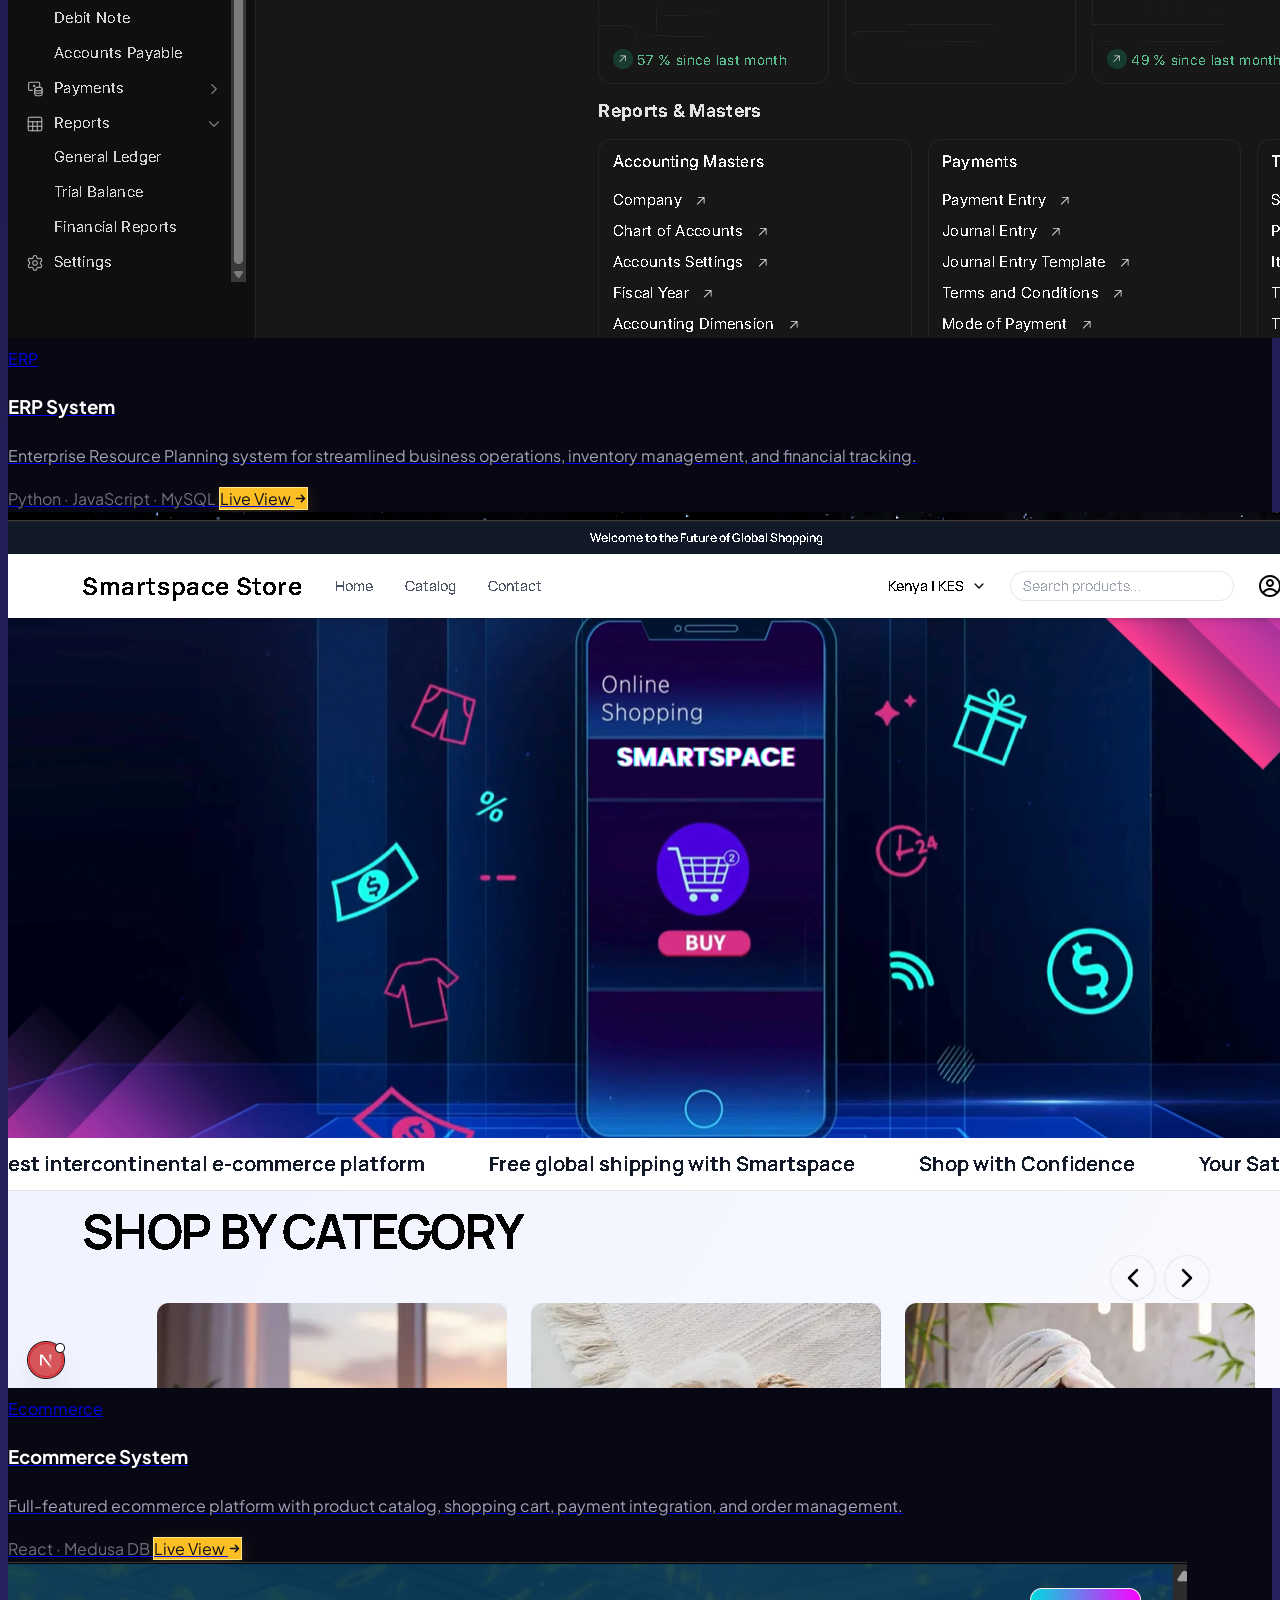
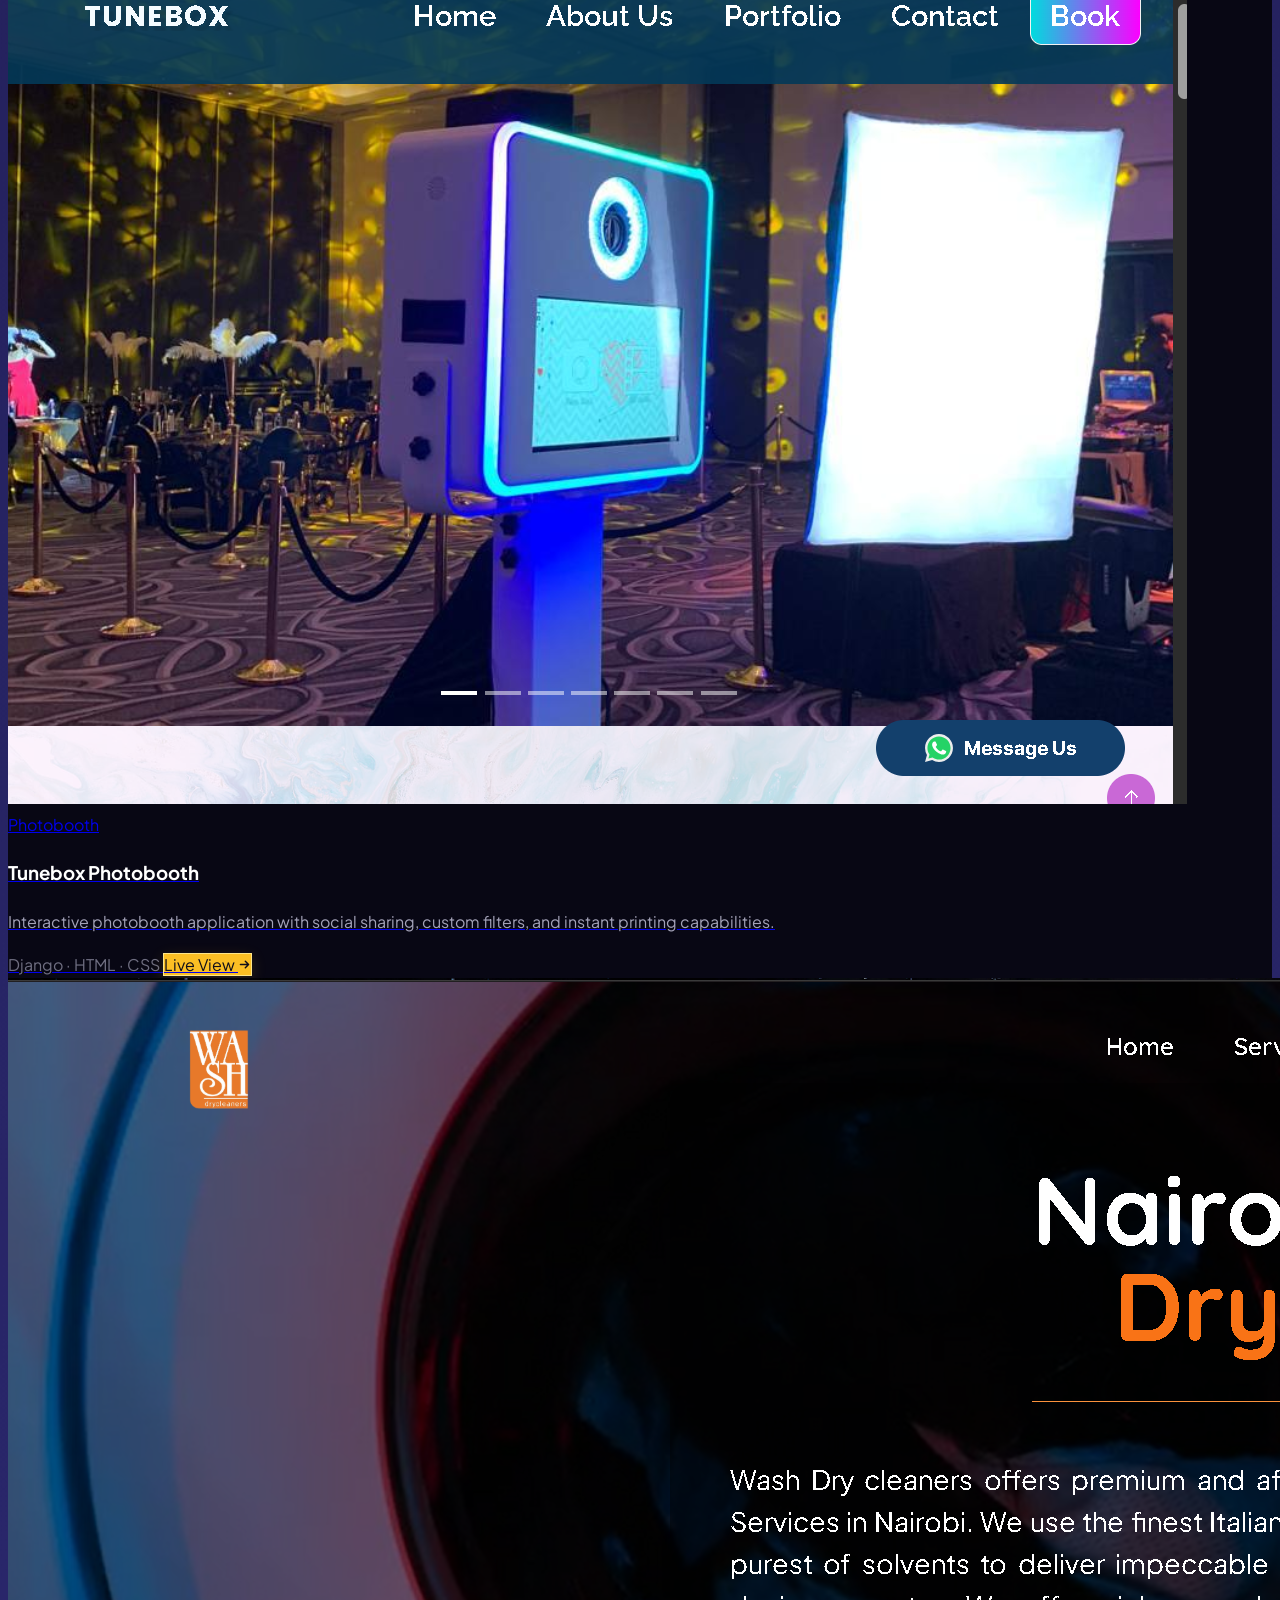
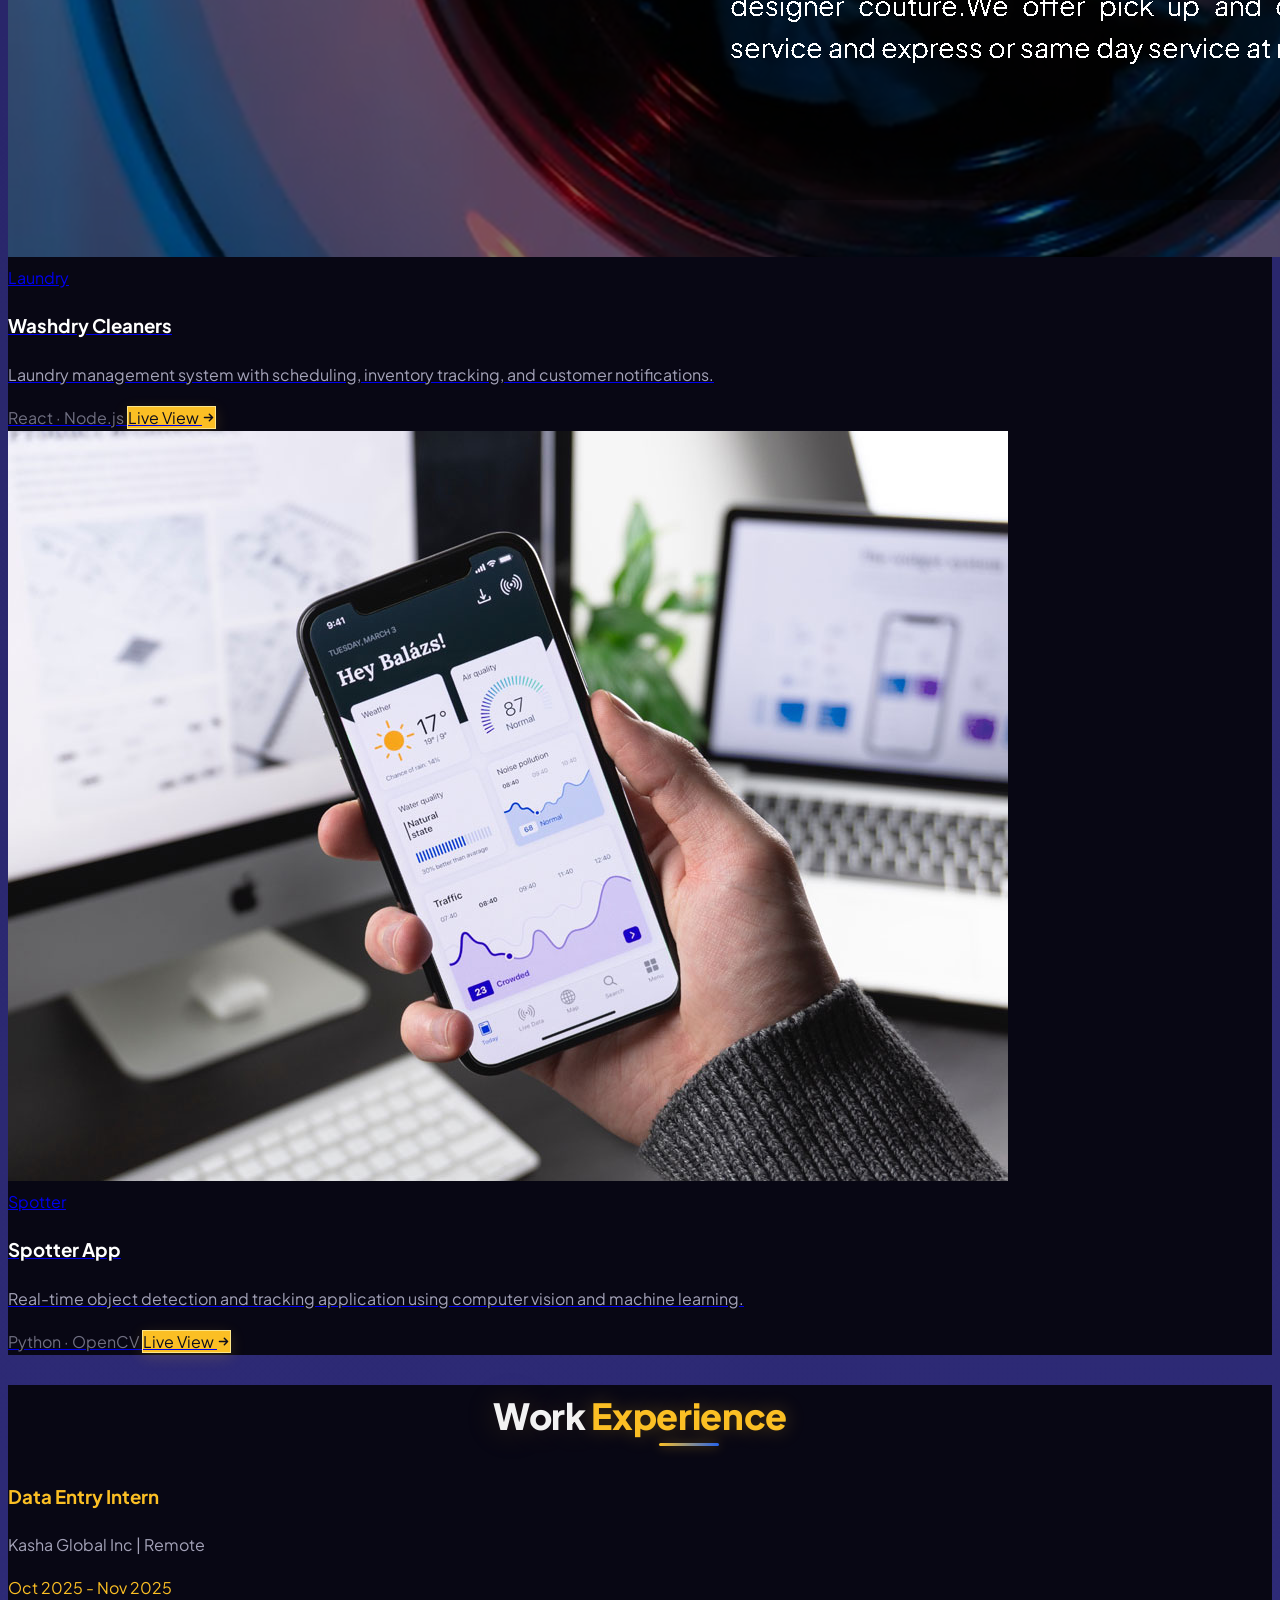
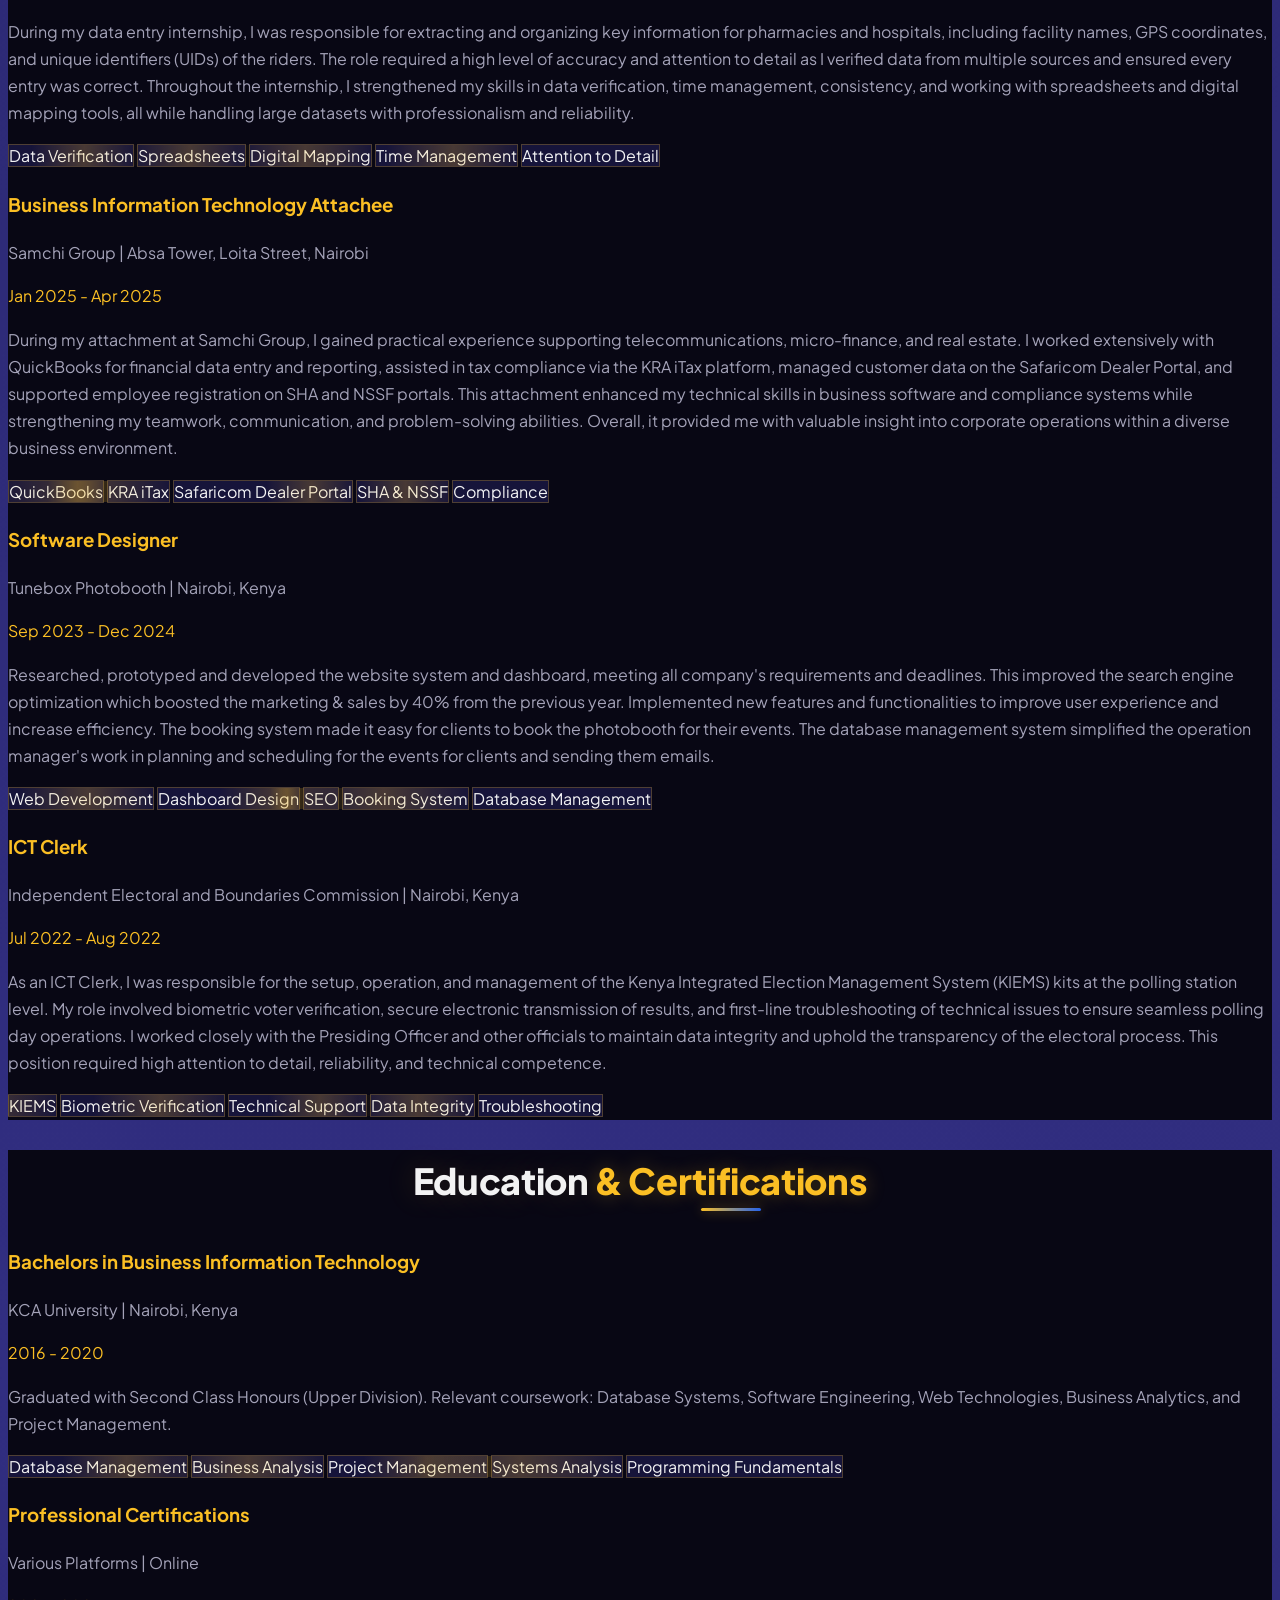
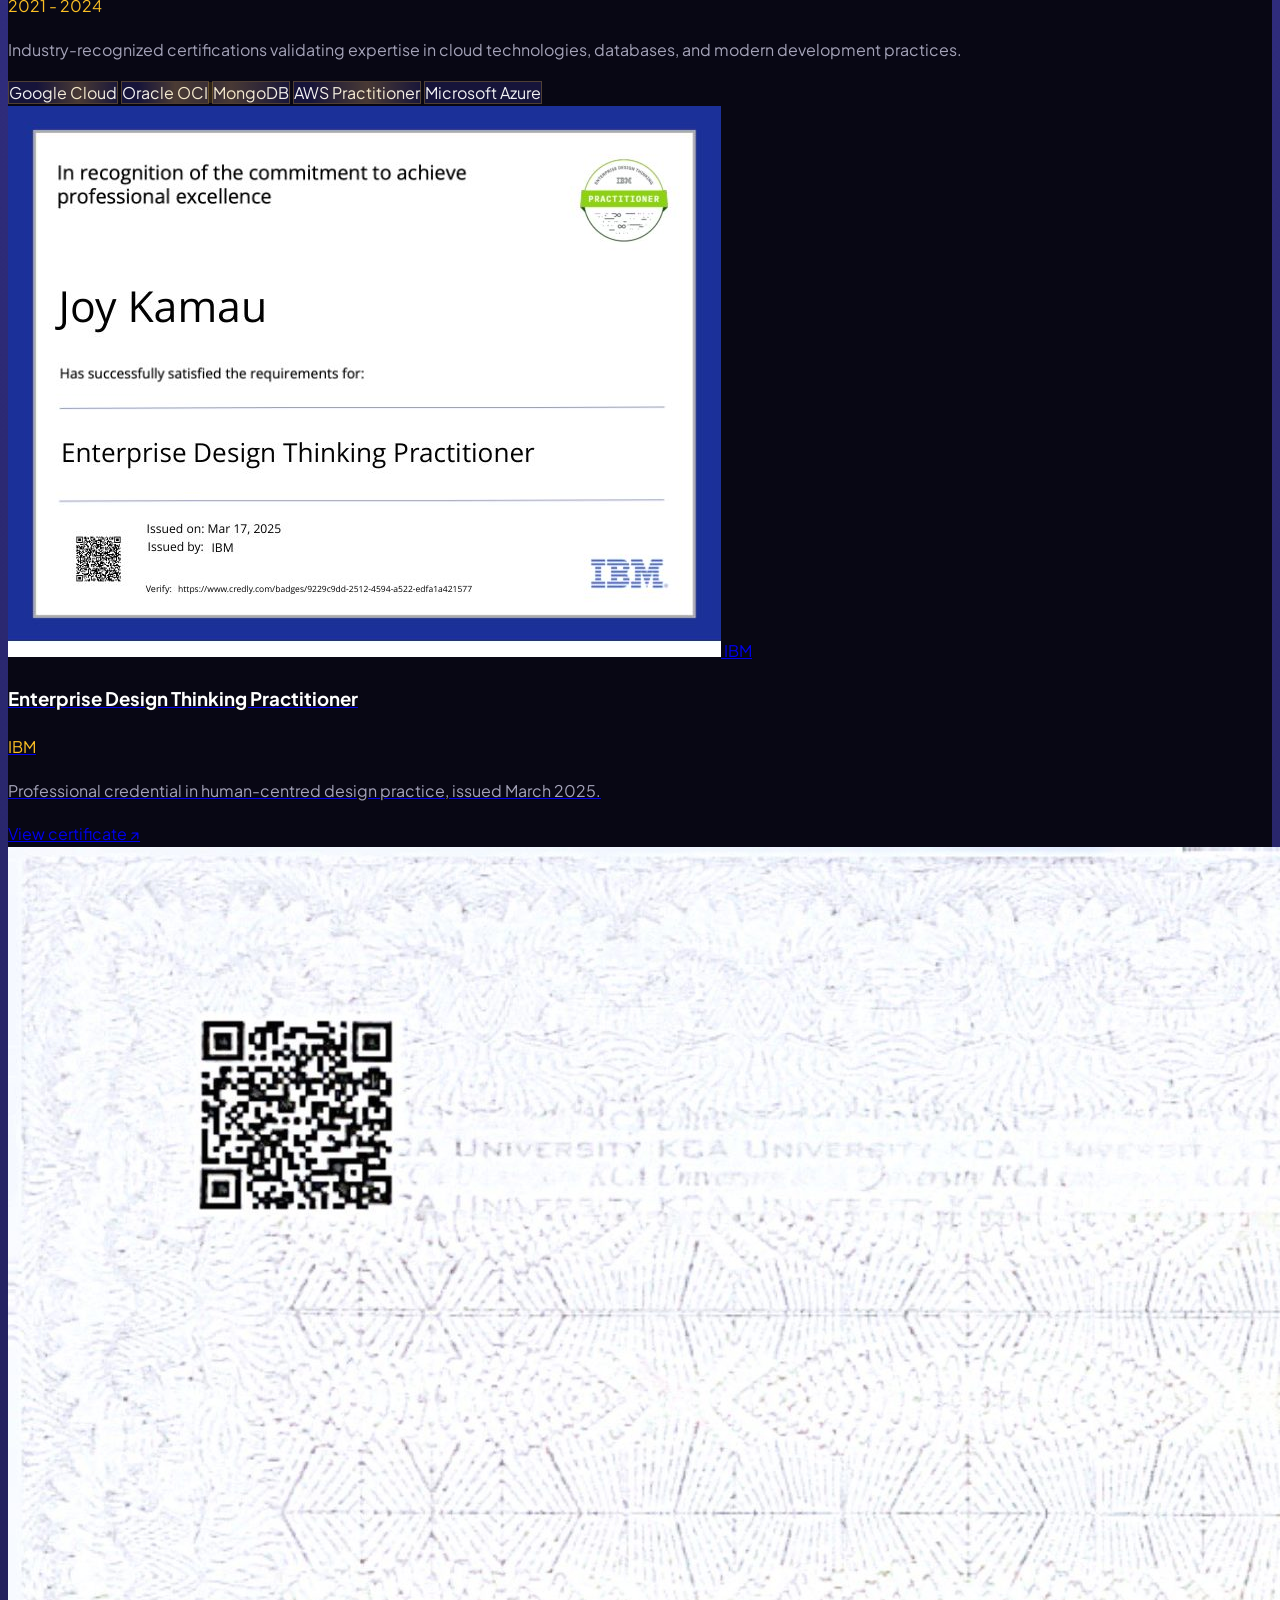
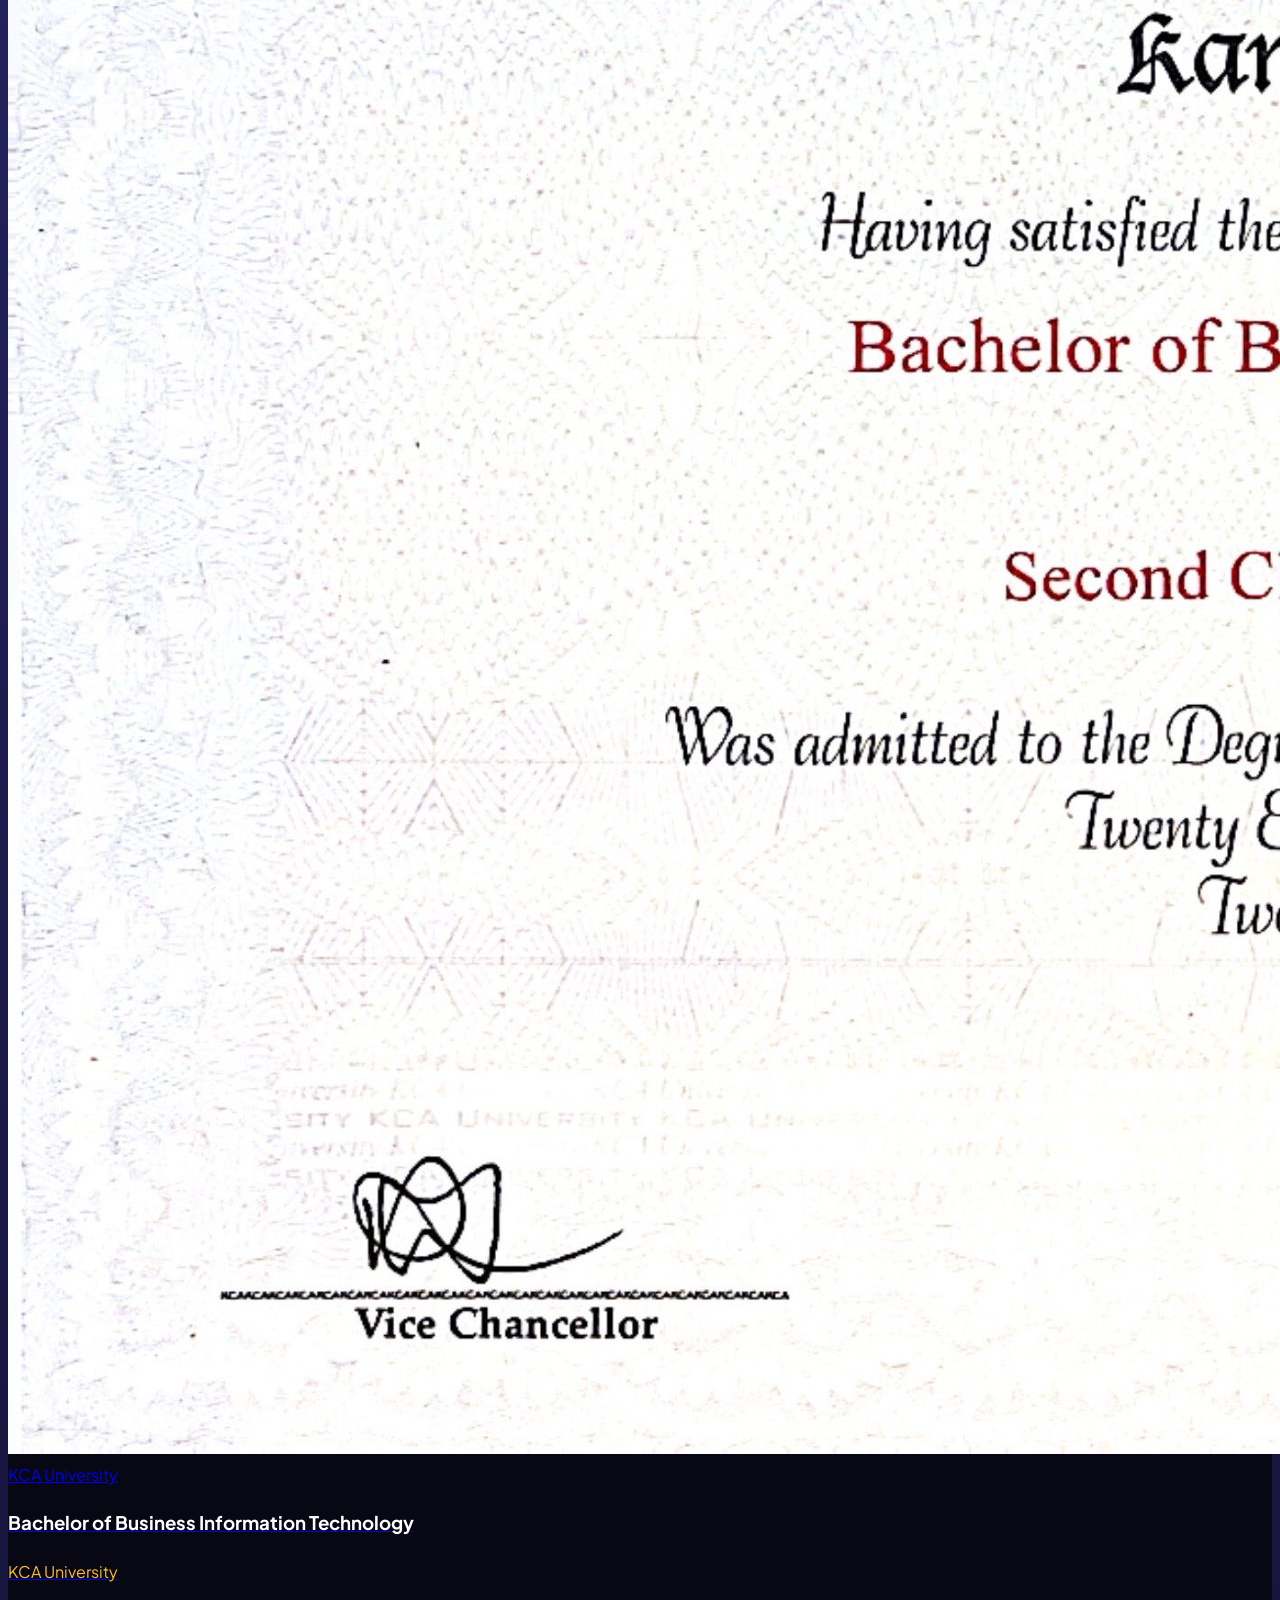
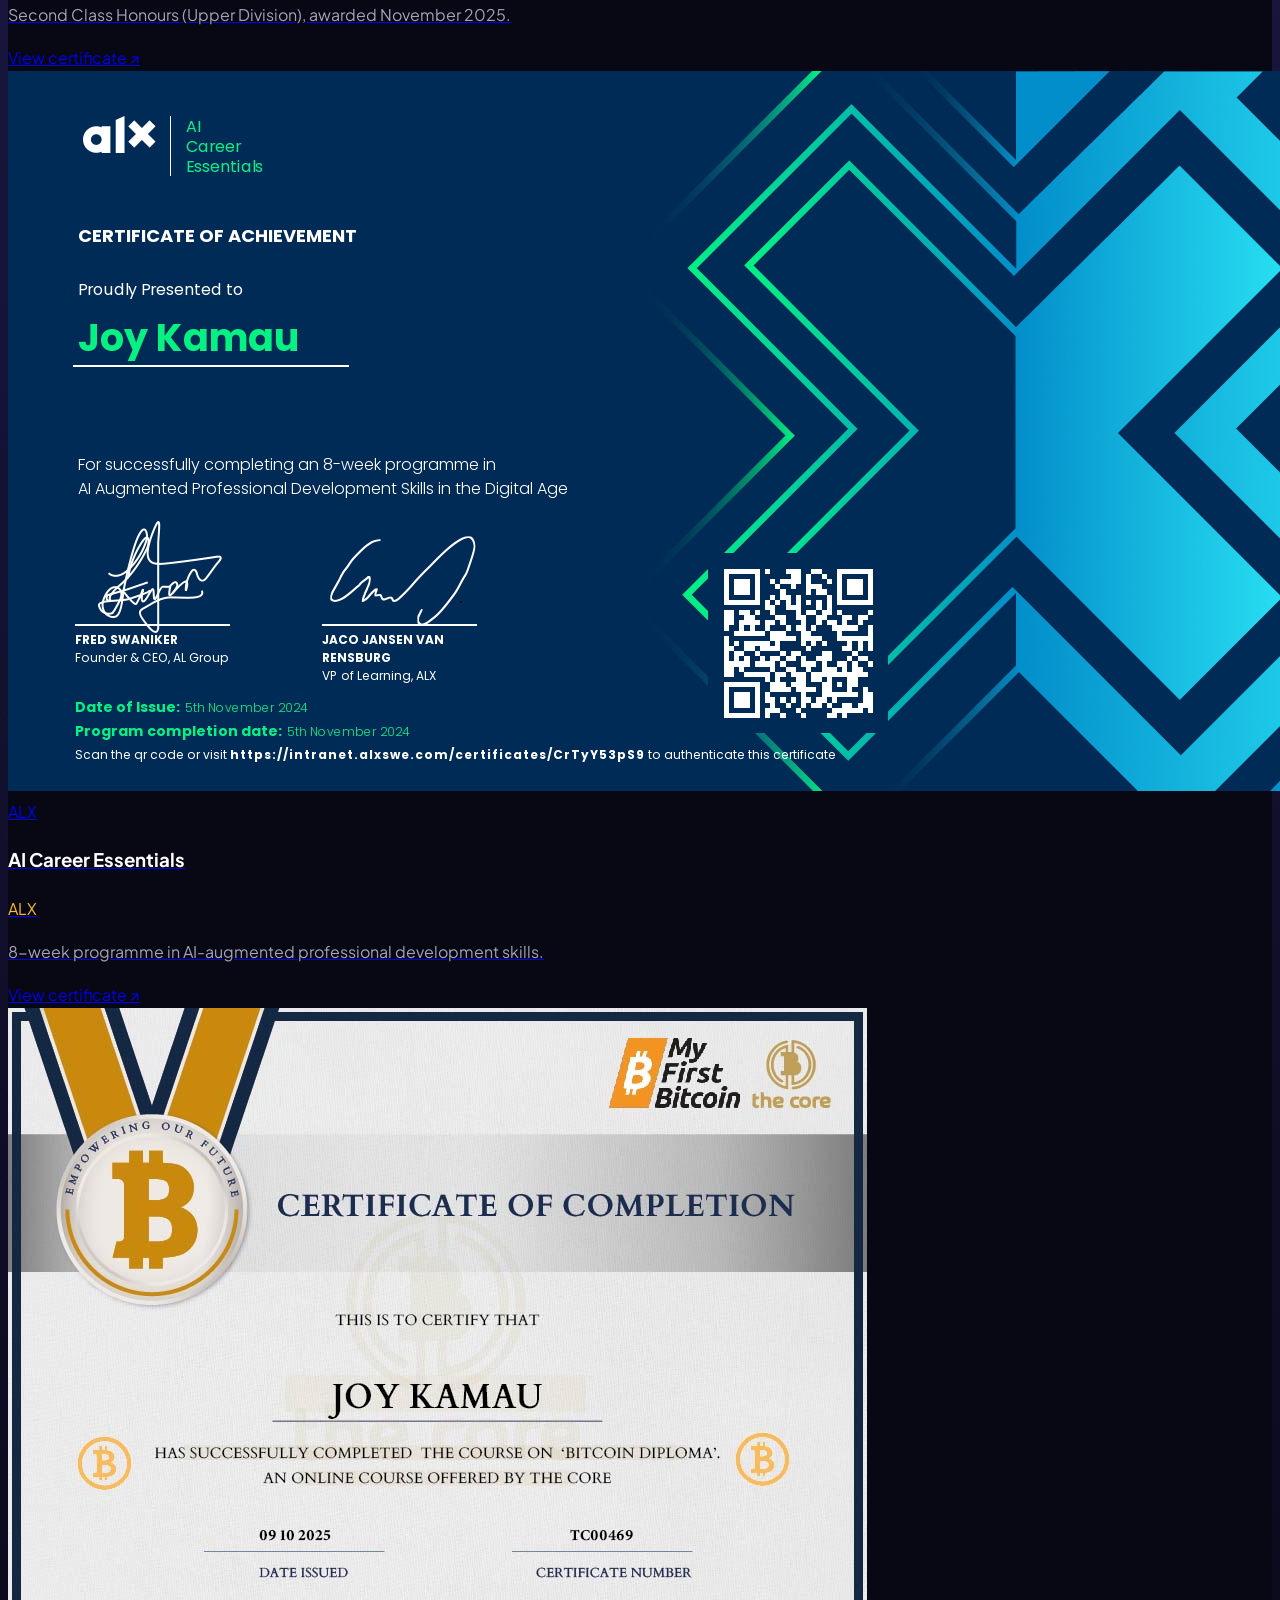
==== commit 0092c8e4: "Fix what i do section" ====
--- a/index.html
+++ b/index.html
@@ -162,6 +162,27 @@
             height: 2px;
             background: linear-gradient(to right, transparent 5%, var(--gold) 30%, var(--royal-blue) 70%, transparent 95%);
         }
+
+        .servicesSwiper .swiper-slide {
+            height: auto;
+            display: flex;
+        }
+
+        .servicesSwiper .swiper-slide .service-card {
+            width: 100%;
+        }
+
+        .servicesSwiper .swiper-pagination-bullet {
+            width: 10px;
+            height: 10px;
+            background: rgba(251, 191, 36, 0.35);
+            opacity: 1;
+        }
+
+        .servicesSwiper .swiper-pagination-bullet-active {
+            background: var(--gold);
+            box-shadow: 0 0 10px rgba(251, 191, 36, 0.6);
+        }
         
 /* ══════════════════════════════════════
             REVEAL ANIMATIONS — reveal/hide on scroll
@@ -728,48 +749,62 @@
             </div>
         </section>
 
-<section style="background-image: url('images/bg4.jpg');" class="image-strip py-24 bg-cover bg-center bg-no-repeat relative">
+<section id="services" style="background-image: url('images/bg4.jpg');" class="image-strip py-24 bg-cover bg-center bg-no-repeat relative">
     <div class="container mx-auto px-6 relative z-10">
-        
-        <div class="grid grid-cols-1 md:grid-cols-3 gap-8 text-center items-stretch">
-            
-            <div class="service-card p-8 glass-card-hover rounded-xl luxury-card flex flex-col text-center">
-                <div class="w-12 h-12 rounded-full icon-bg icon-bg-indigo mb-4 mx-auto flex items-center justify-center">
-                    <i data-lucide="layout" class="text-gold w-5 h-5"></i>
-                </div>
-                <div>
-                    <h3 class="font-bold text-lg mb-2 text-white">Search Engine Optimization (SEO)</h3>
-                    <p class="text-xs text-secondary leading-relaxed">
-                        Optimizing websites for search engines to improve search engine rankings, visibility, and drive high-quality organic traffic.
-                    </p>
-                </div>
+        <h2 class="text-3xl font-black mb-12 text-center uppercase tracking-tighter section-title animate-delay-100">
+            What I <span class="text-gold">Do</span>
+        </h2>
+
+        <div class="swiper servicesSwiper overflow-hidden py-4">
+            <div class="swiper-wrapper ease-linear items-stretch">
+
+                <div class="swiper-slide h-auto">
+                    <div class="service-card h-full p-8 glass-card-hover rounded-xl luxury-card flex flex-col text-center">
+                        <div class="w-12 h-12 rounded-full icon-bg icon-bg-indigo mb-4 mx-auto flex items-center justify-center">
+                            <i data-lucide="layout" class="text-gold w-5 h-5"></i>
+                        </div>
+                        <div>
+                            <h3 class="font-bold text-lg mb-2 text-white">Search Engine Optimization (SEO)</h3>
+                            <p class="text-xs text-secondary leading-relaxed">
+                                Optimizing websites for search engines to improve search engine rankings, visibility, and drive high-quality organic traffic.
+                            </p>
+                        </div>
+                    </div>
+                </div>
+
+                <div class="swiper-slide h-auto">
+                    <div class="service-card h-full p-8 glass-card-hover rounded-xl luxury-card flex flex-col text-center">
+                        <div class="w-12 h-12 rounded-full icon-bg icon-bg-blue mb-4 mx-auto flex items-center justify-center">
+                            <i data-lucide="code-2" class="text-gold w-5 h-5"></i>
+                        </div>
+                        <div>
+                            <h3 class="font-bold text-lg mb-2 text-white">Full-Stack Web Development</h3>
+                            <p class="text-xs text-secondary leading-relaxed">
+                                Clean code implementation using Python, Django, and modern React for fast, responsive, and secure digital platforms.
+                            </p>
+                        </div>
+                    </div>
+                </div>
+
+                <div class="swiper-slide h-auto">
+                    <div class="service-card h-full p-8 glass-card-hover rounded-xl luxury-card flex flex-col text-center">
+                        <div class="w-12 h-12 rounded-full icon-bg icon-bg-gold mb-4 mx-auto flex items-center justify-center">
+                            <i data-lucide="trending-up" class="text-gold w-5 h-5"></i>
+                        </div>
+                        <div>
+                            <h3 class="font-bold text-lg mb-2 text-white">Business Analysis</h3>
+                            <p class="text-xs text-secondary leading-relaxed">
+                                Leveraging Bachelors in Business Information Technology insights to seamlessly align technical architectures with bottom-line commercial goals.
+                            </p>
+                        </div>
+                    </div>
+                </div>
+
             </div>
-
-            <div class="service-card p-8 glass-card-hover rounded-xl luxury-card flex flex-col text-center">
-                <div class="w-12 h-12 rounded-full icon-bg icon-bg-blue mb-4 mx-auto flex items-center justify-center">
-                    <i data-lucide="code-2" class="text-gold w-5 h-5"></i>
-                </div>
-                <div>
-                    <h3 class="font-bold text-lg mb-2 text-white">Full-Stack Web Development</h3>
-                    <p class="text-xs text-secondary leading-relaxed">
-                        Clean code implementation using Python, Django, and modern React for fast, responsive, and secure digital platforms.
-                    </p>
-                </div>
-            </div>
-
-            <div class="service-card p-8 glass-card-hover rounded-xl luxury-card flex flex-col text-center">
-                <div class="w-12 h-12 rounded-full icon-bg icon-bg-gold mb-4 mx-auto flex items-center justify-center">
-                    <i data-lucide="trending-up" class="text-gold w-5 h-5"></i>
-                </div>
-                <div>
-                    <h3 class="font-bold text-lg mb-2 text-white">Business Analysis</h3>
-                    <p class="text-xs text-secondary leading-relaxed">
-                        Leveraging Bachelors in Business Information Technology insights to seamlessly align technical architectures with bottom-line commercial goals.
-                    </p>
-                </div>
-            </div>
-
-        </div></div></section>
+            <div class="swiper-pagination mt-8"></div>
+        </div>
+    </div>
+</section>
 
         <section id="skills" class="py-24 section-bg">
             <div class="container mx-auto px-6">
@@ -1702,6 +1737,32 @@
                 }
             }
         });
+        // Initialize Swiper for services / "What I Do" carousel
+        const servicesSwiper = new Swiper('.servicesSwiper', {
+            loop: false,
+            rewind: true,
+            grabCursor: true,
+            slidesPerView: 1,
+            spaceBetween: 24,
+            autoplay: {
+                delay: 4000,
+                disableOnInteraction: false,
+            },
+            pagination: {
+                el: '.servicesSwiper .swiper-pagination',
+                clickable: true,
+            },
+            breakpoints: {
+                768: {
+                    slidesPerView: 2,
+                    spaceBetween: 28,
+                },
+                1024: {
+                    slidesPerView: 3,
+                    spaceBetween: 32,
+                }
+            }
+        });
 
         // Define observer options for scroll reveal
         const observerOptions = {
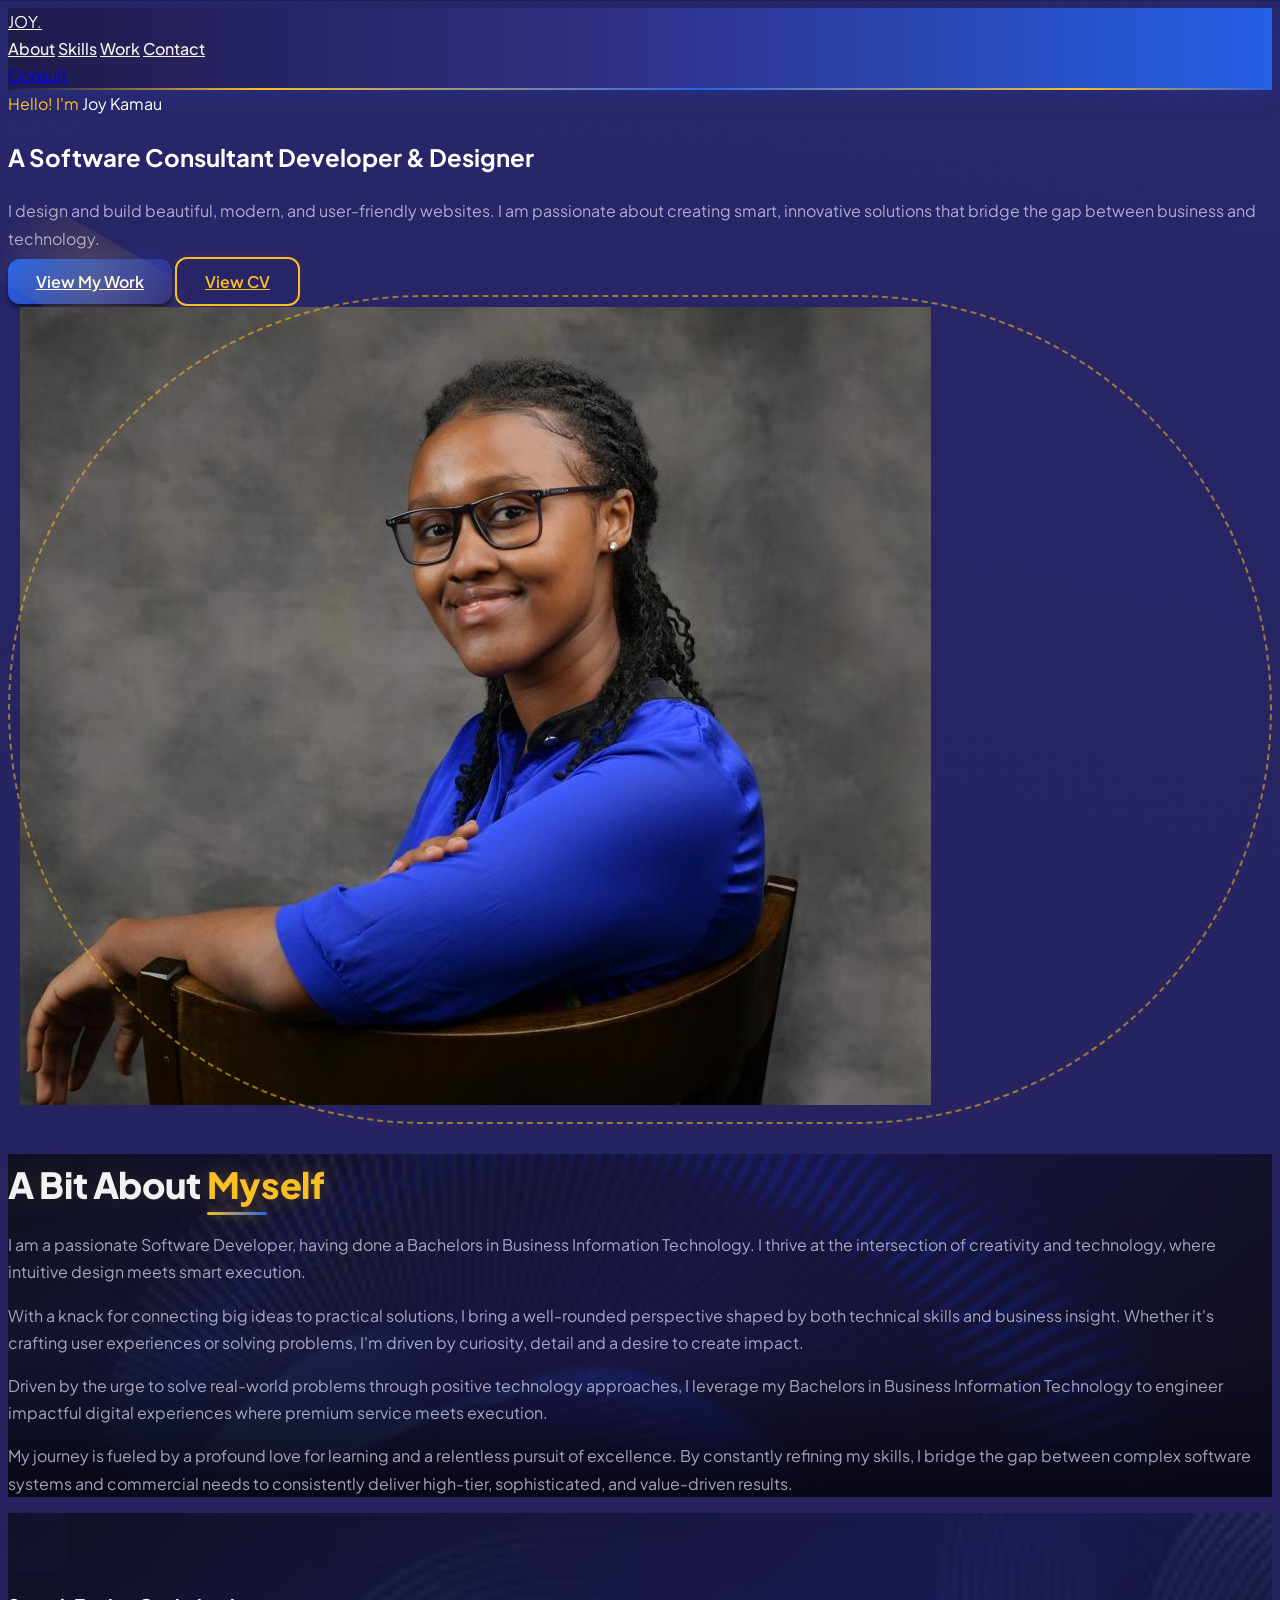
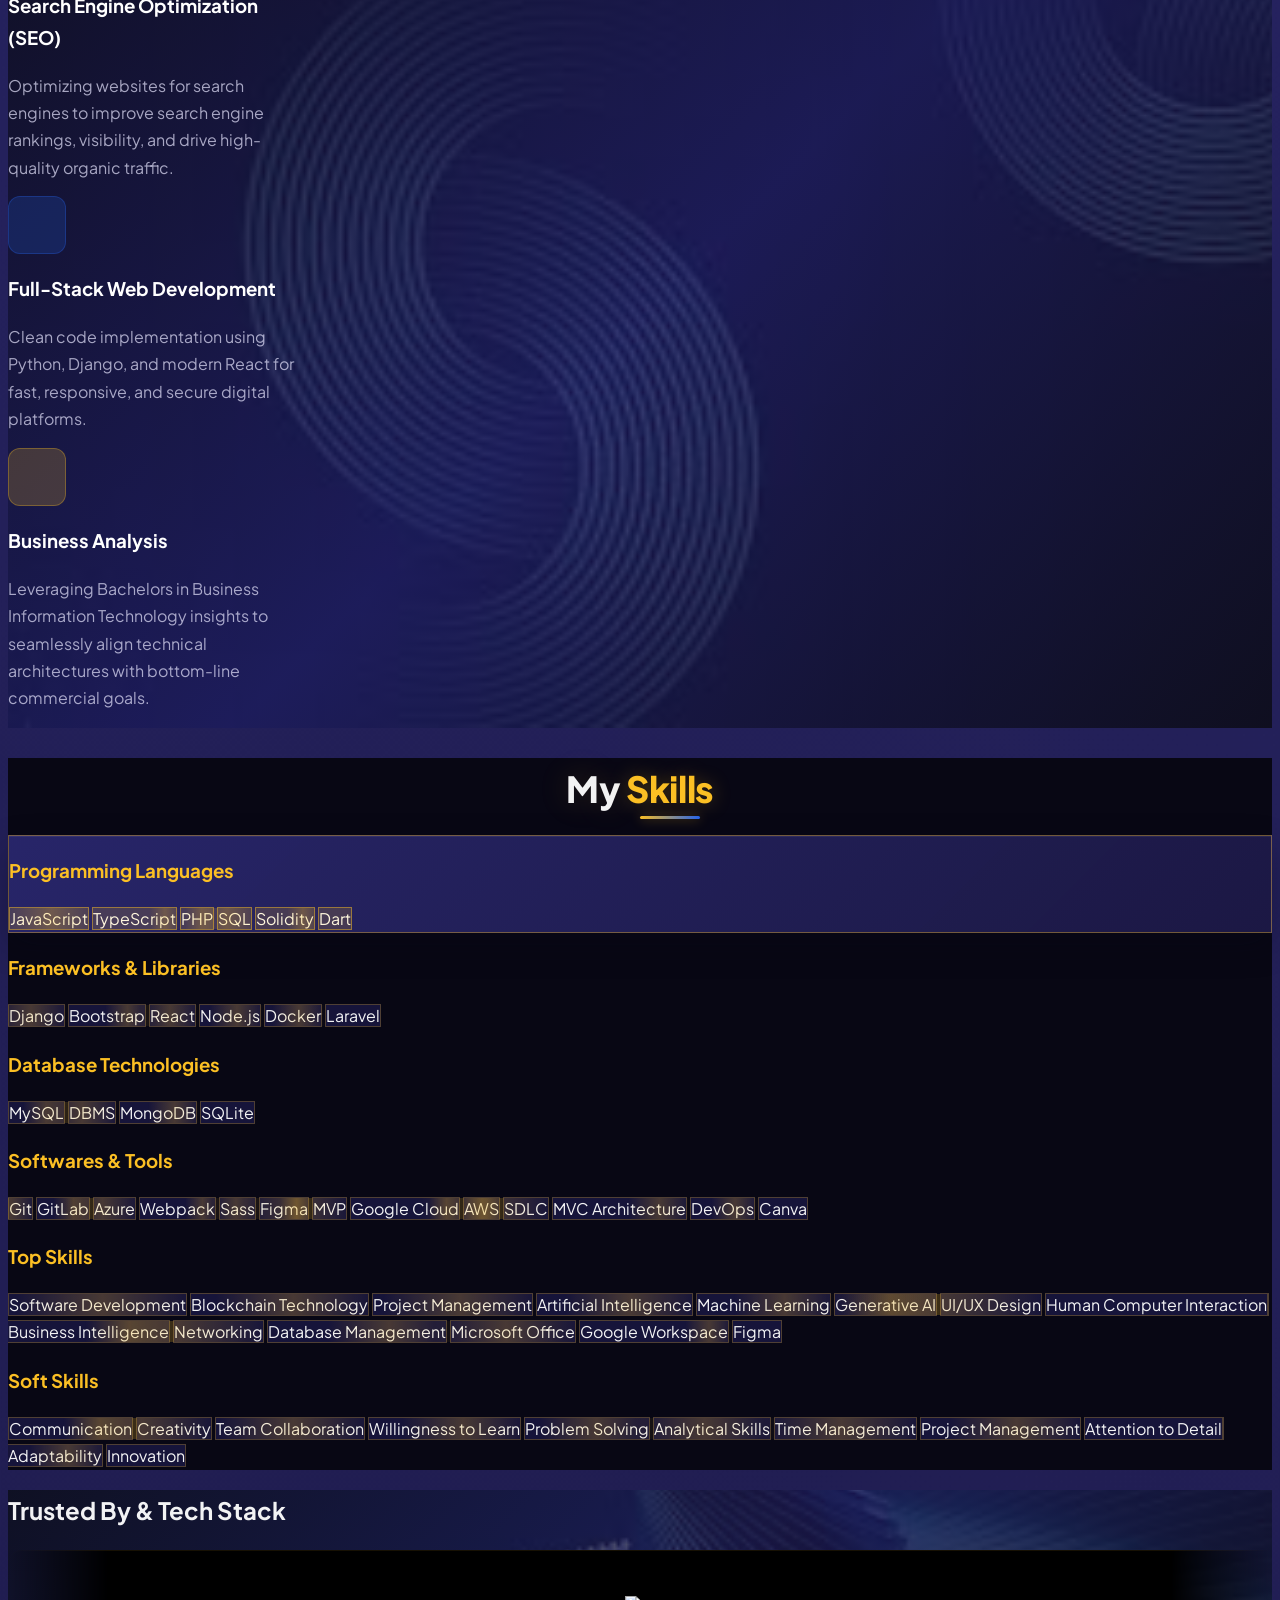
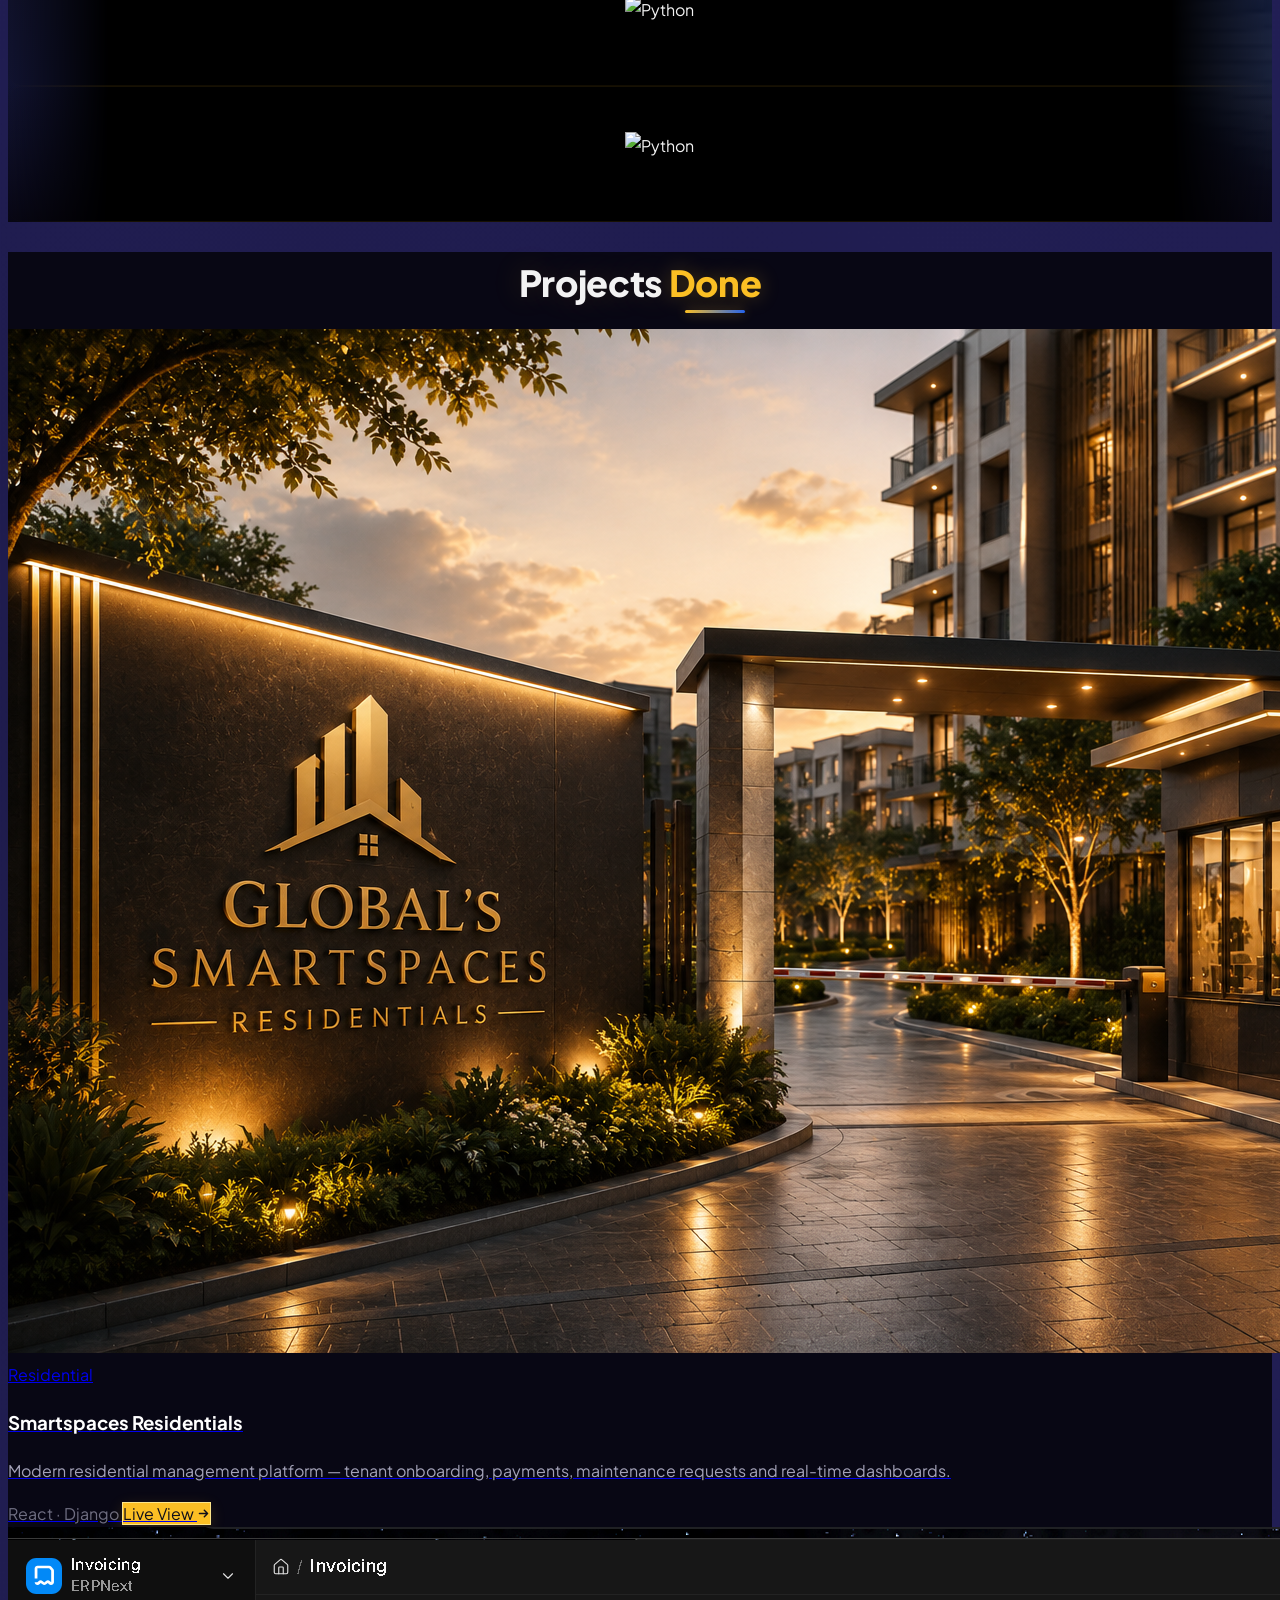
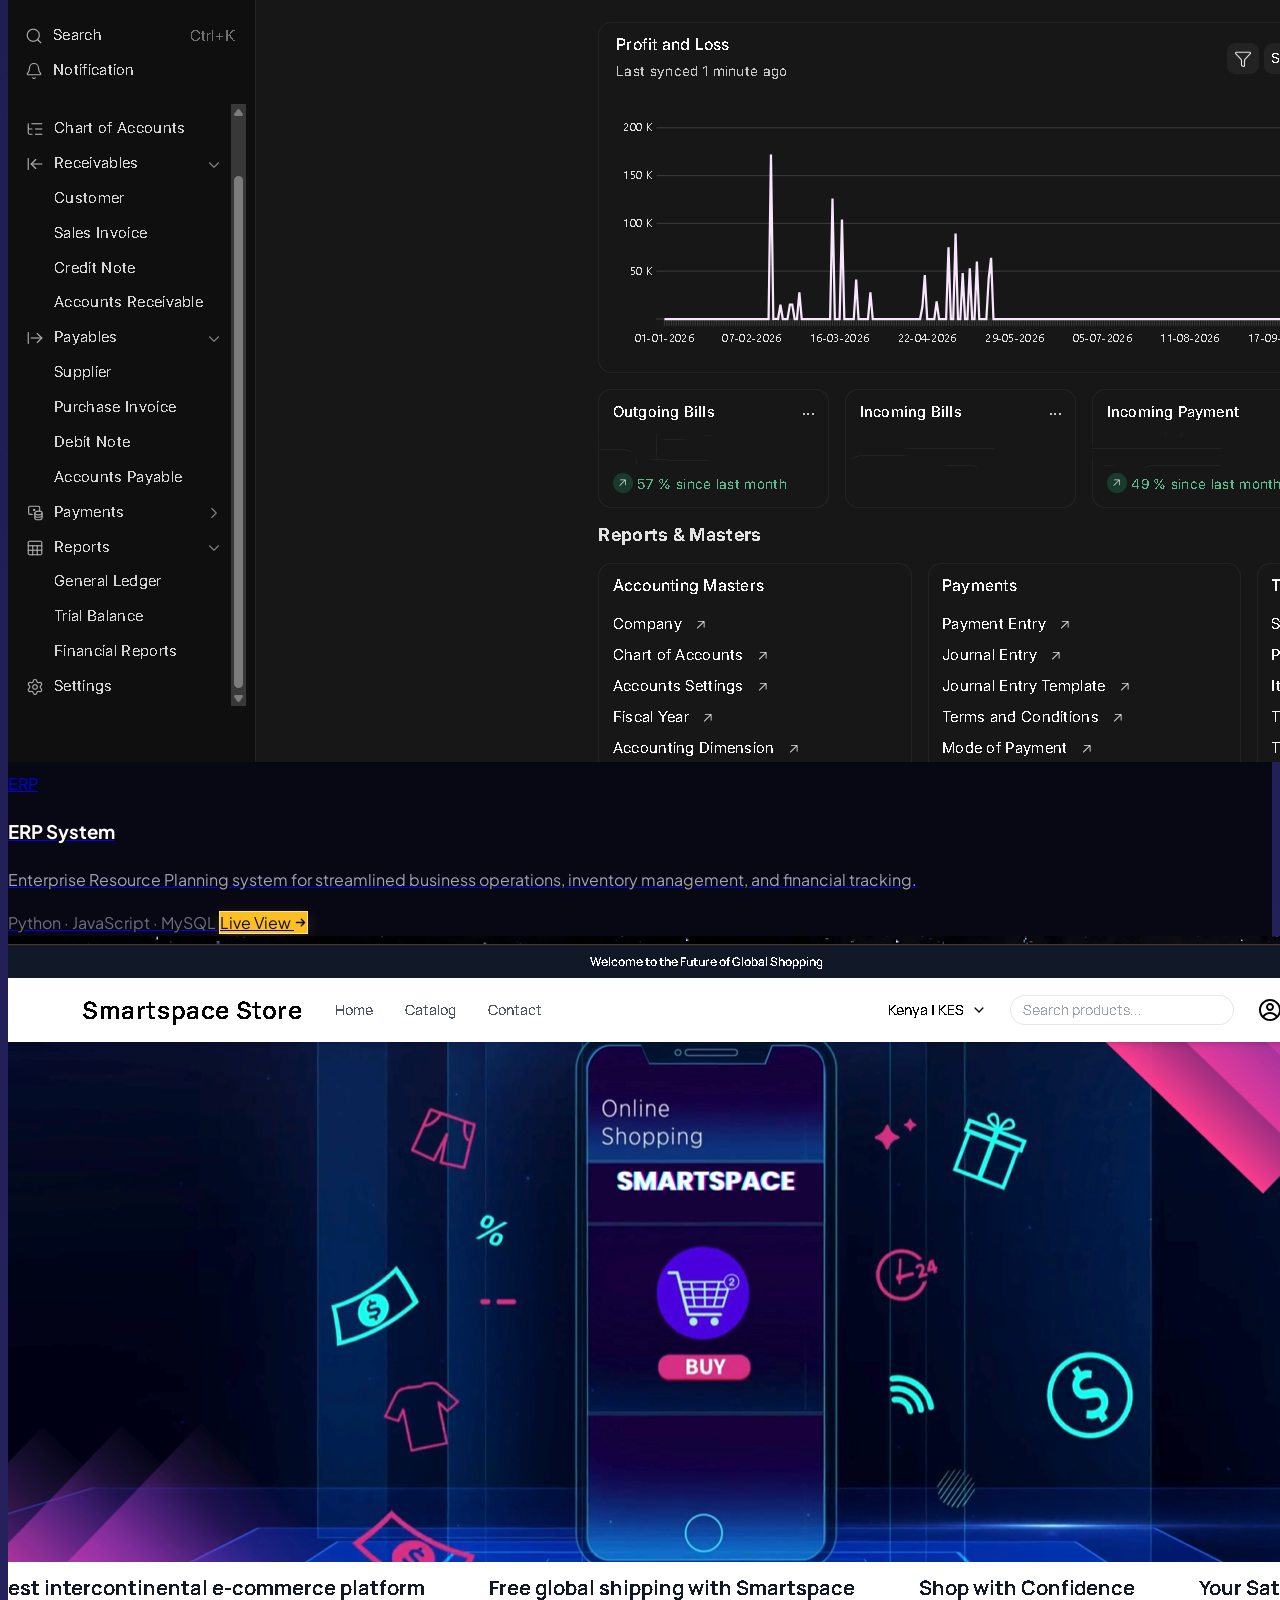
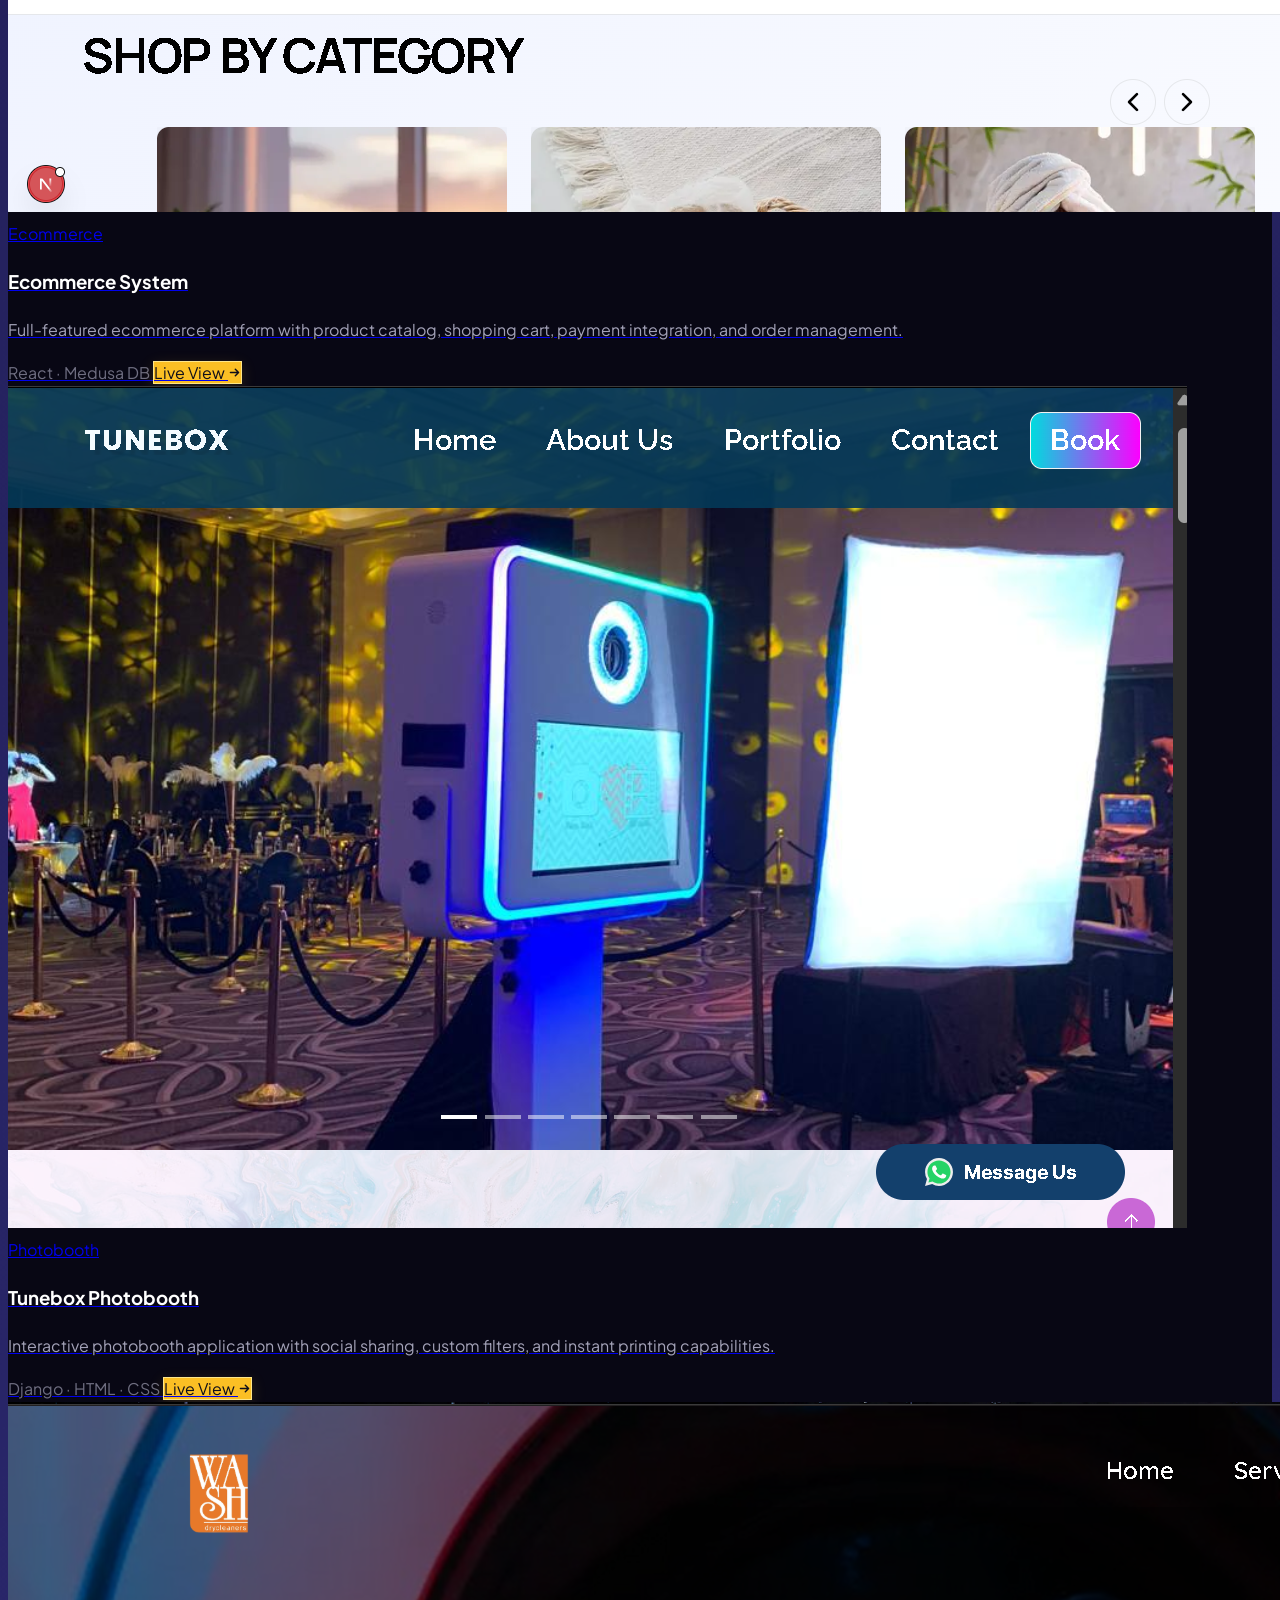
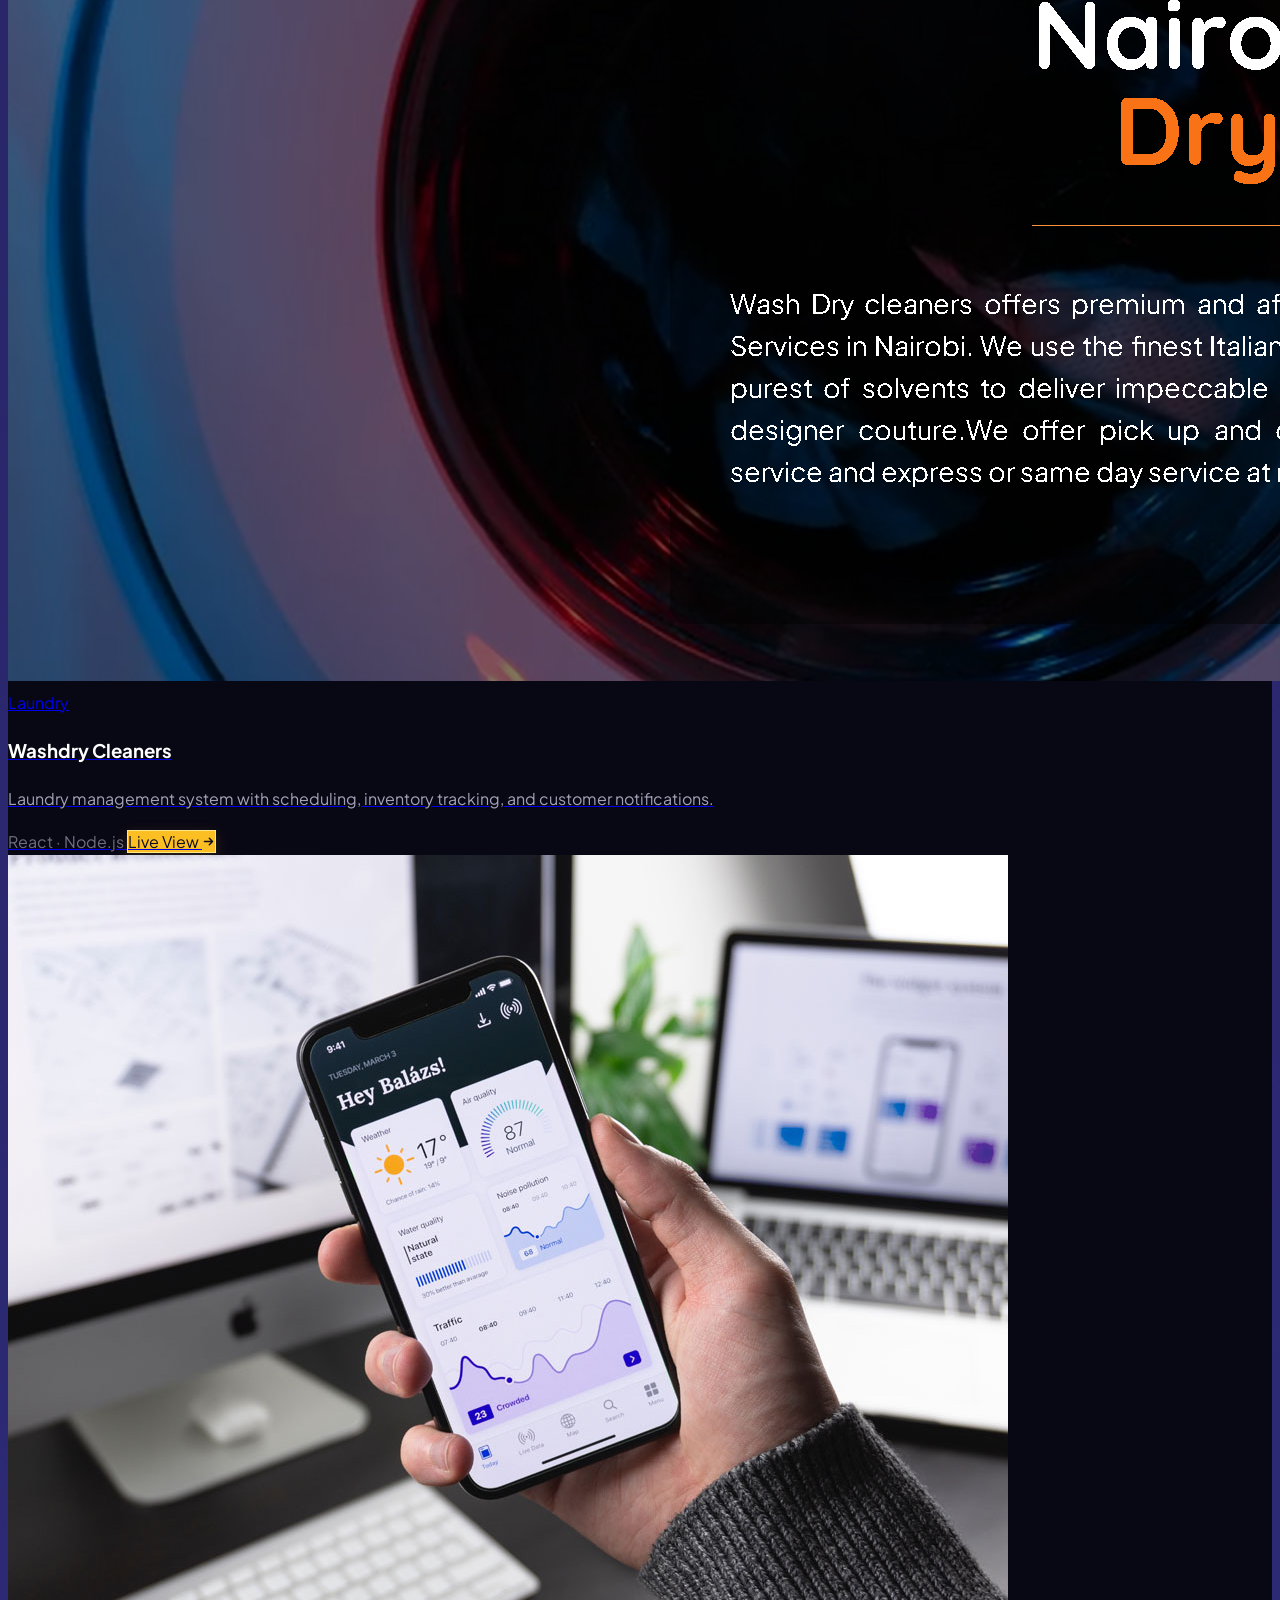
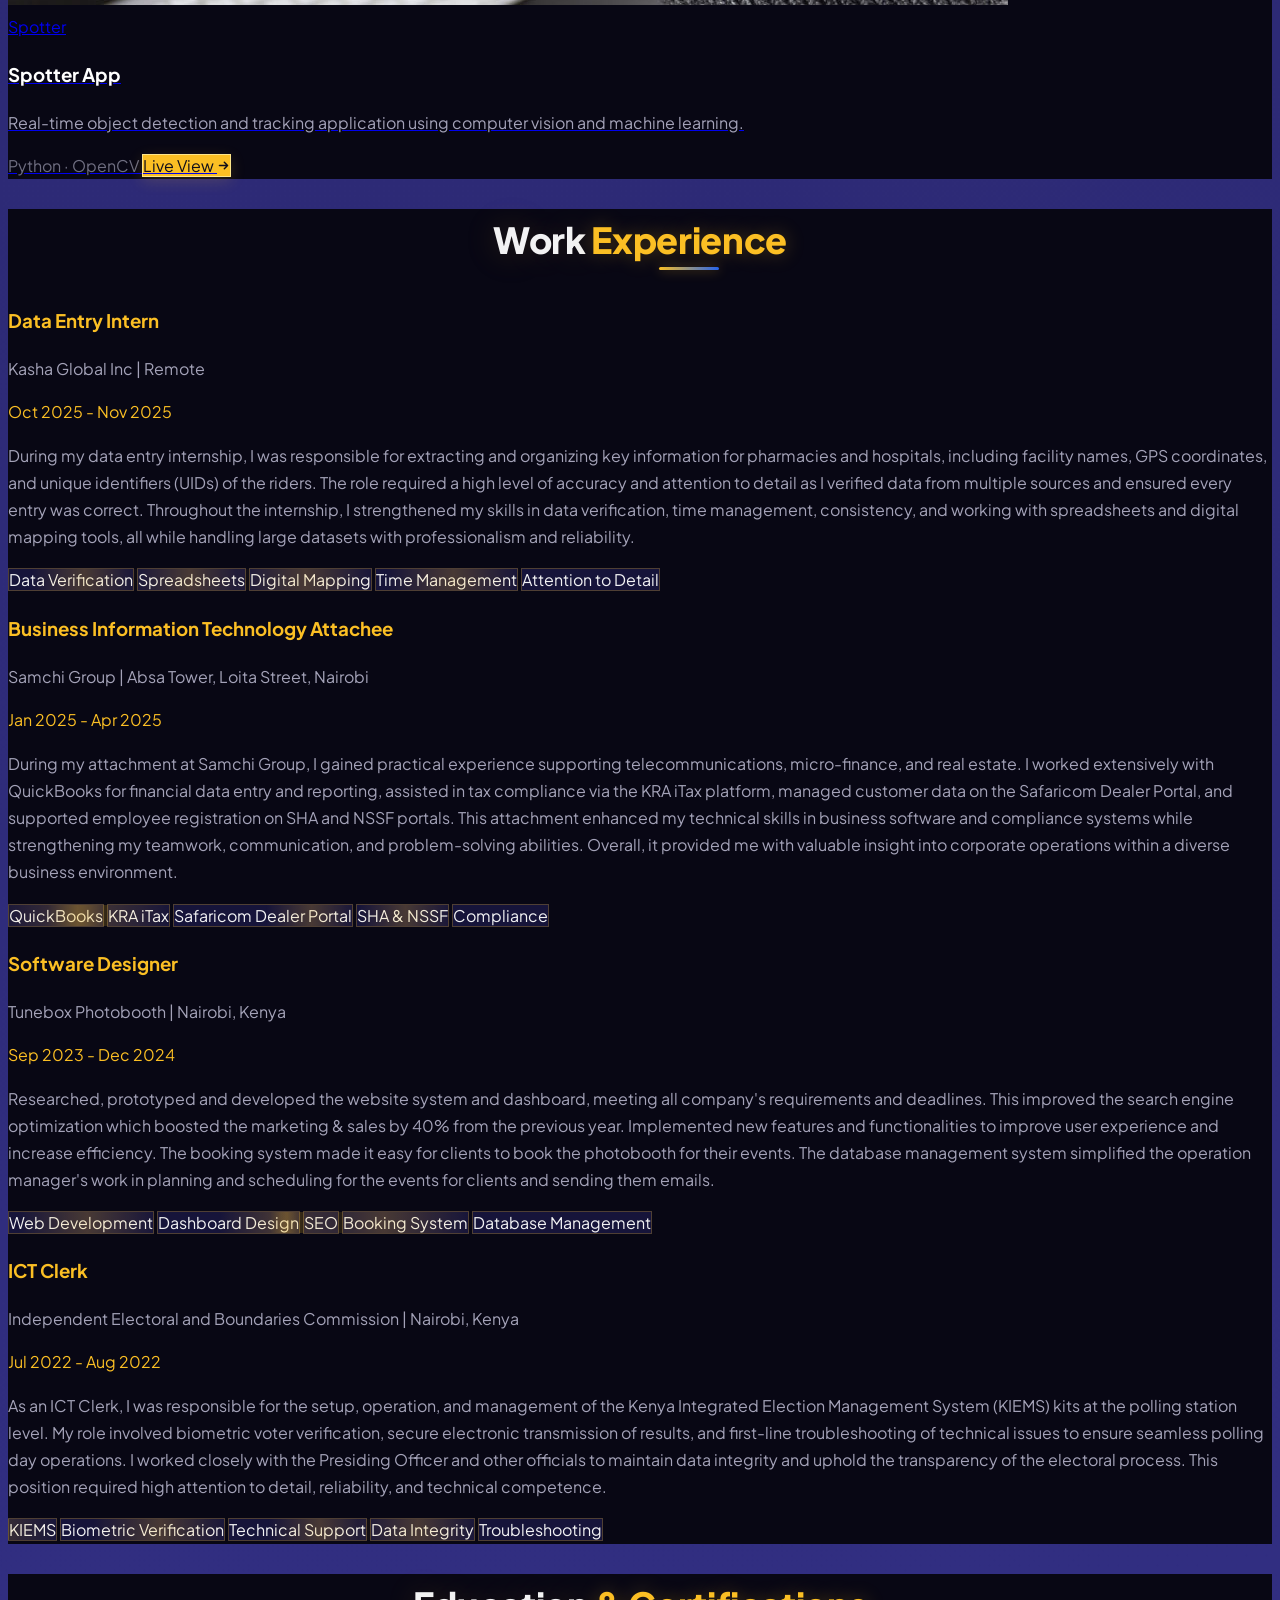
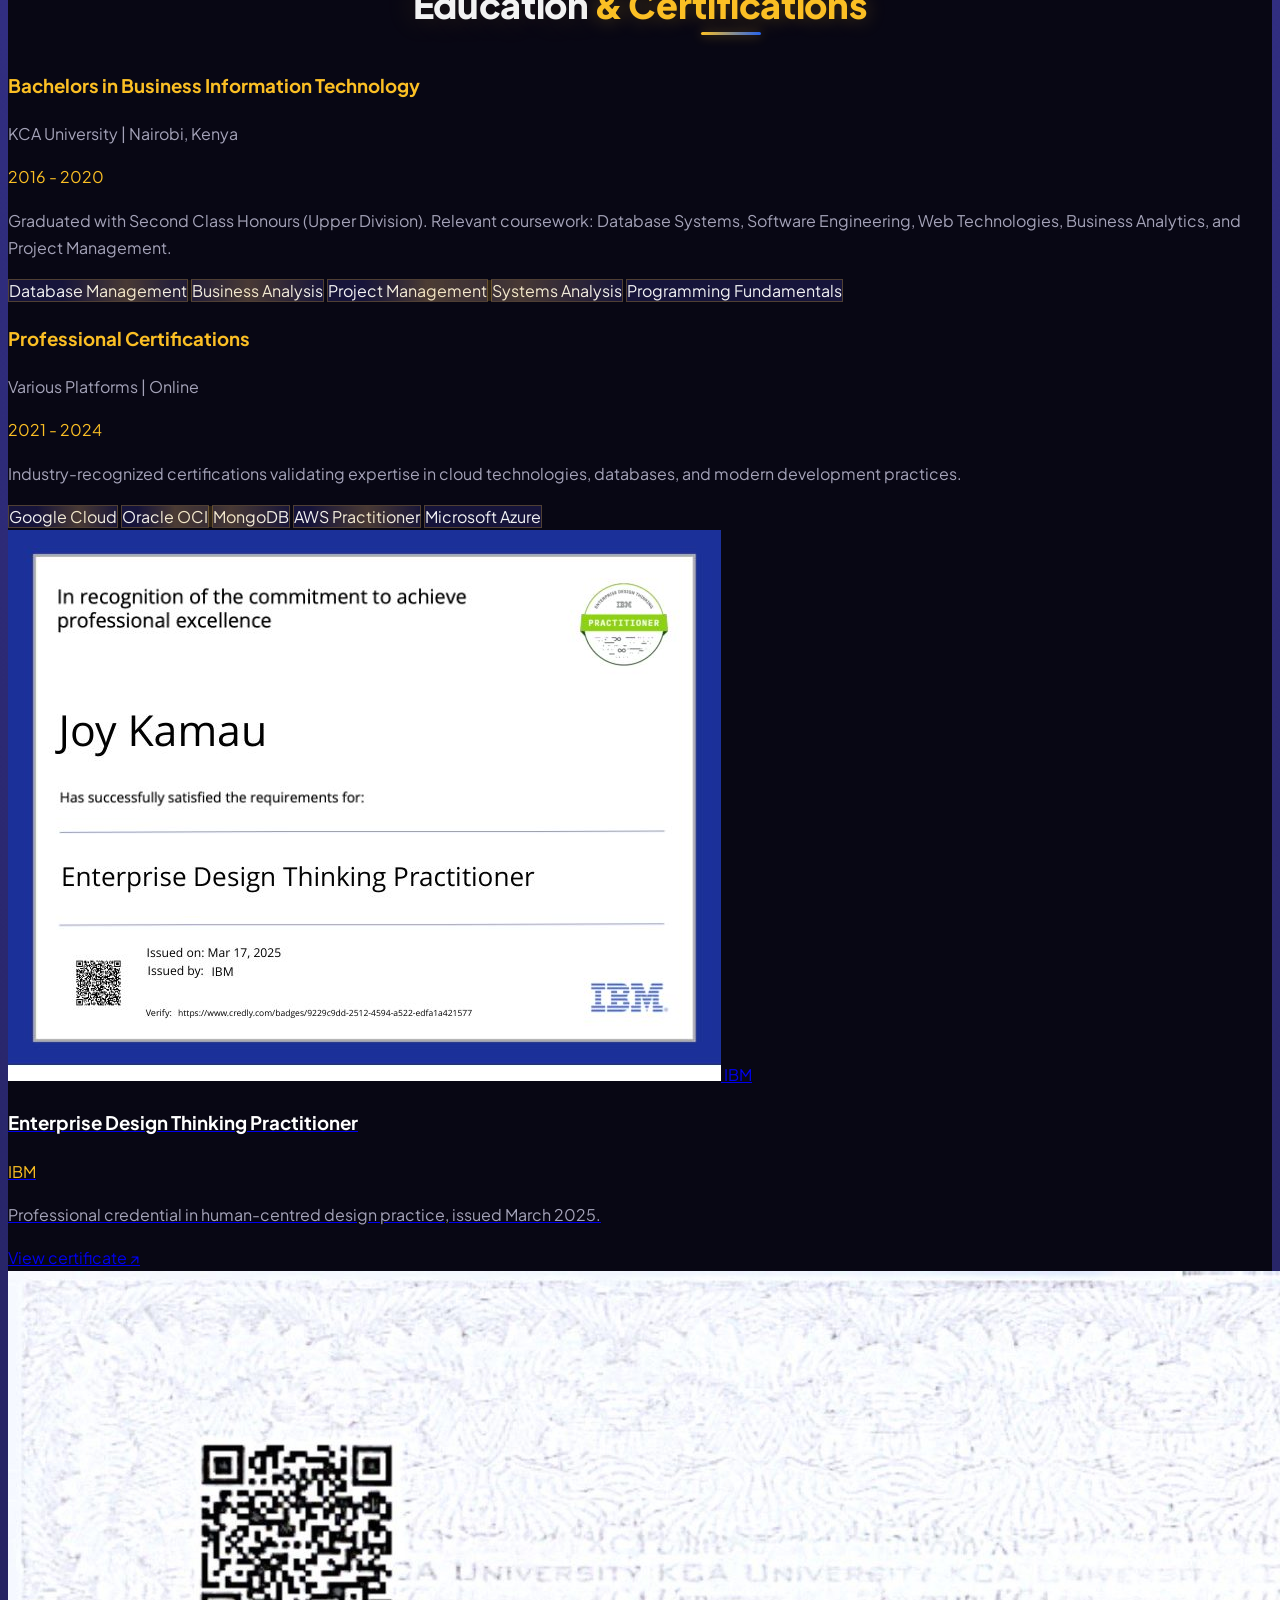
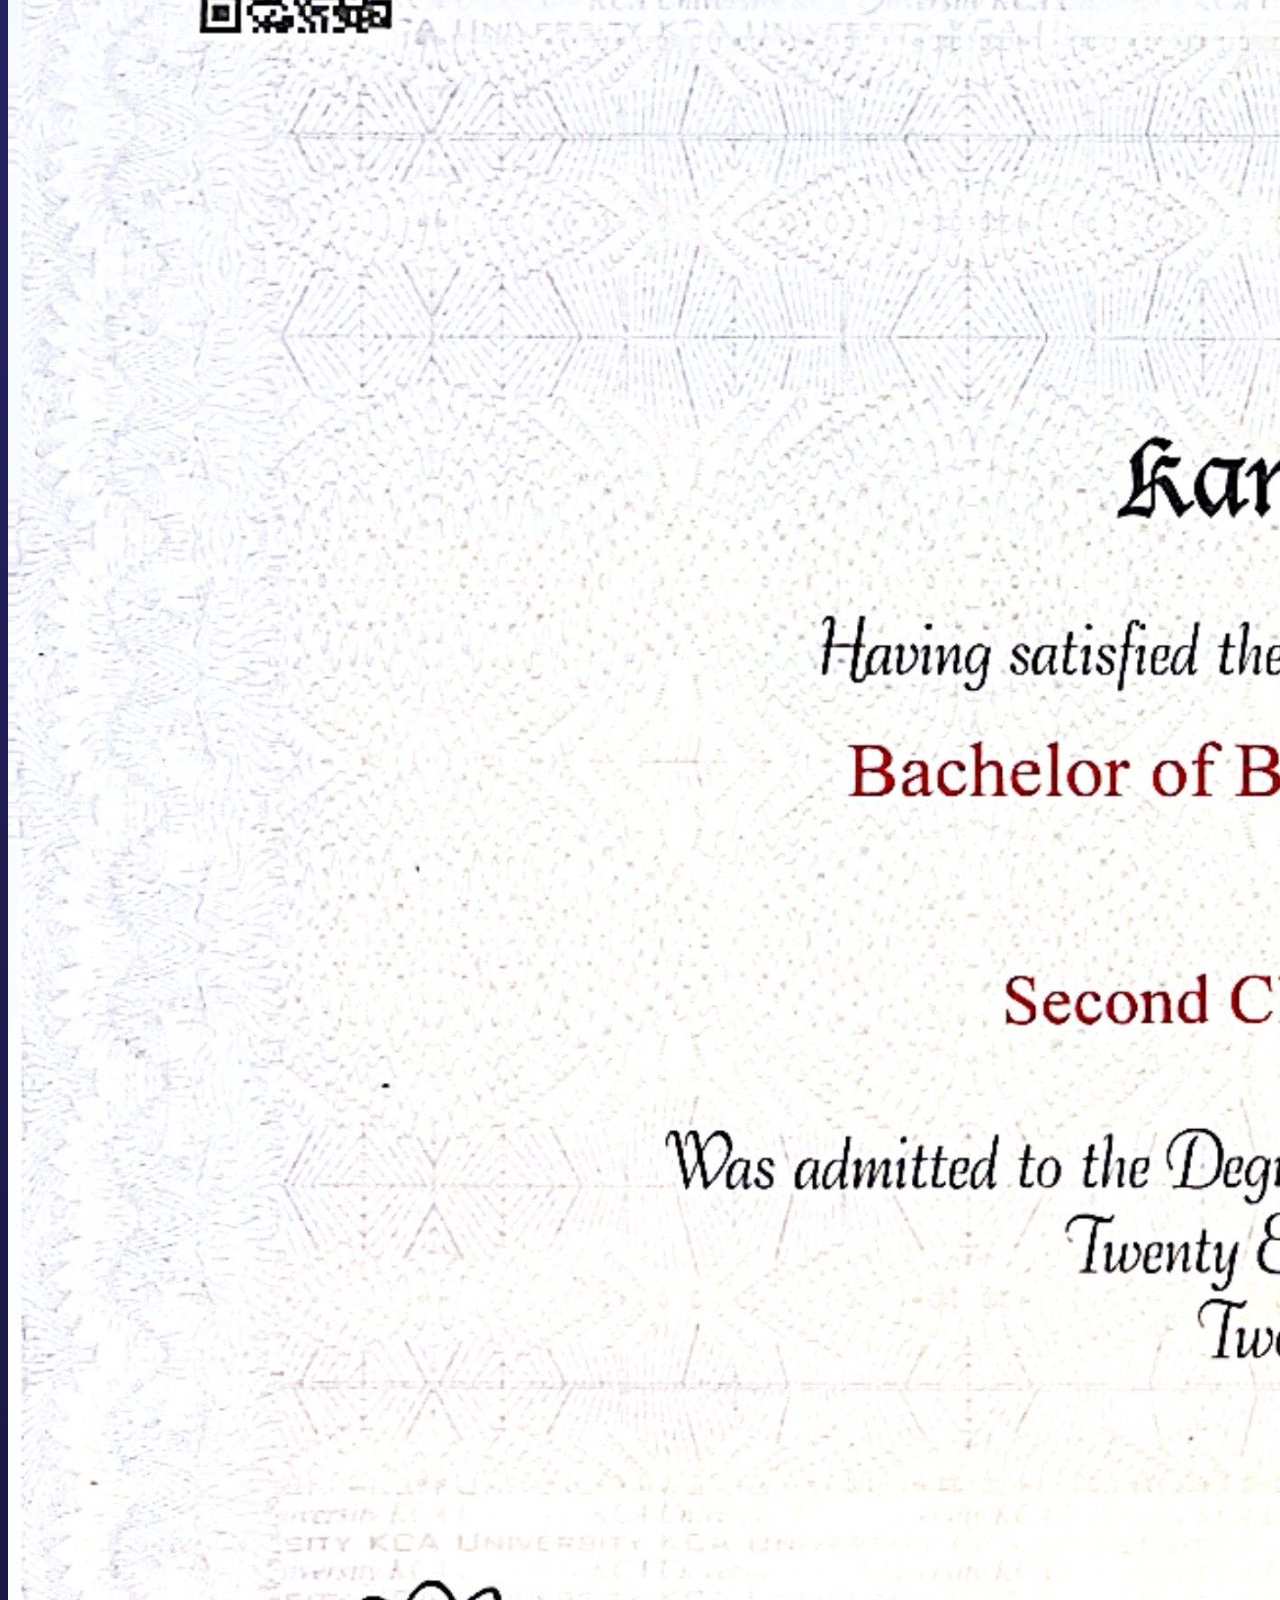
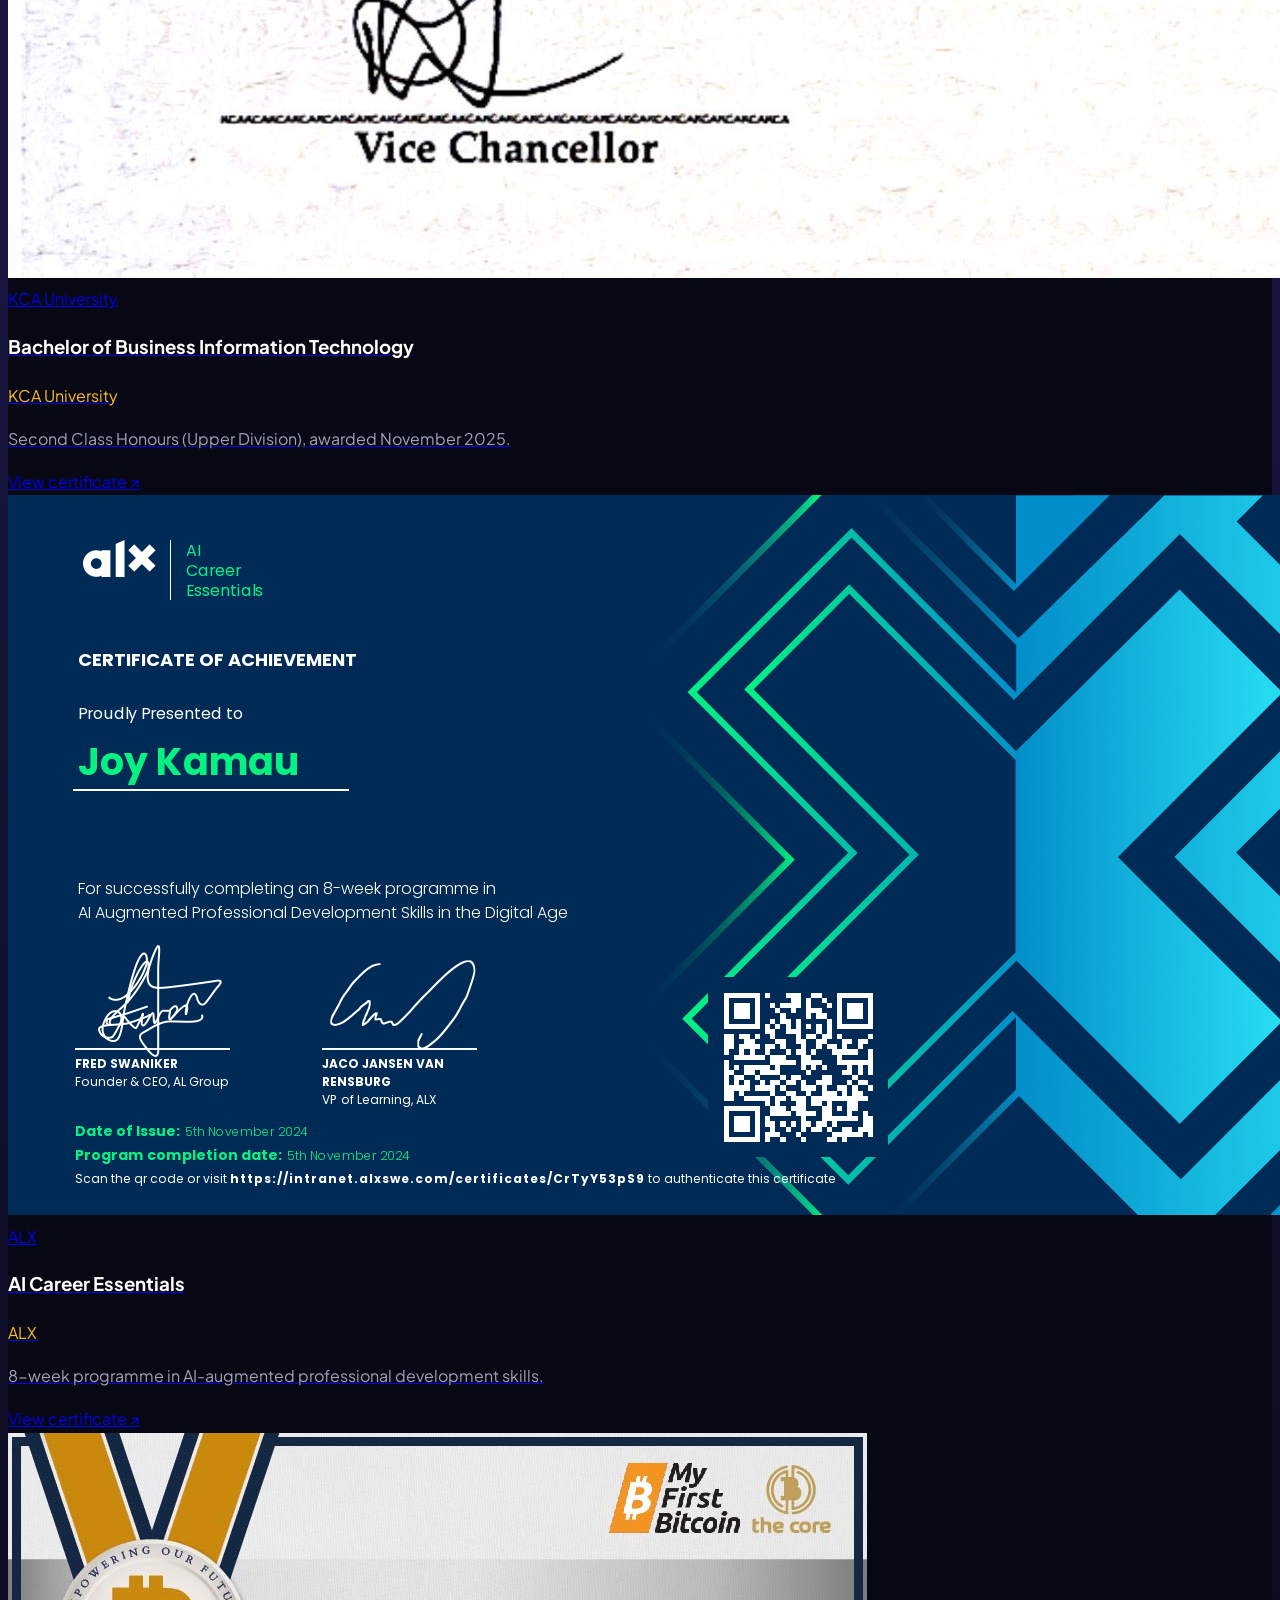
==== commit eba54256: "Undo What I Do carousel, restore services grid" ====
--- a/index.html
+++ b/index.html
@@ -162,27 +162,6 @@
             height: 2px;
             background: linear-gradient(to right, transparent 5%, var(--gold) 30%, var(--royal-blue) 70%, transparent 95%);
         }
-
-        .servicesSwiper .swiper-slide {
-            height: auto;
-            display: flex;
-        }
-
-        .servicesSwiper .swiper-slide .service-card {
-            width: 100%;
-        }
-
-        .servicesSwiper .swiper-pagination-bullet {
-            width: 10px;
-            height: 10px;
-            background: rgba(251, 191, 36, 0.35);
-            opacity: 1;
-        }
-
-        .servicesSwiper .swiper-pagination-bullet-active {
-            background: var(--gold);
-            box-shadow: 0 0 10px rgba(251, 191, 36, 0.6);
-        }
         
 /* ══════════════════════════════════════
             REVEAL ANIMATIONS — reveal/hide on scroll
@@ -749,62 +728,48 @@
             </div>
         </section>
 
-<section id="services" style="background-image: url('images/bg4.jpg');" class="image-strip py-24 bg-cover bg-center bg-no-repeat relative">
+<section style="background-image: url('images/bg4.jpg');" class="image-strip py-24 bg-cover bg-center bg-no-repeat relative">
     <div class="container mx-auto px-6 relative z-10">
-        <h2 class="text-3xl font-black mb-12 text-center uppercase tracking-tighter section-title animate-delay-100">
-            What I <span class="text-gold">Do</span>
-        </h2>
-
-        <div class="swiper servicesSwiper overflow-hidden py-4">
-            <div class="swiper-wrapper ease-linear items-stretch">
-
-                <div class="swiper-slide h-auto">
-                    <div class="service-card h-full p-8 glass-card-hover rounded-xl luxury-card flex flex-col text-center">
-                        <div class="w-12 h-12 rounded-full icon-bg icon-bg-indigo mb-4 mx-auto flex items-center justify-center">
-                            <i data-lucide="layout" class="text-gold w-5 h-5"></i>
-                        </div>
-                        <div>
-                            <h3 class="font-bold text-lg mb-2 text-white">Search Engine Optimization (SEO)</h3>
-                            <p class="text-xs text-secondary leading-relaxed">
-                                Optimizing websites for search engines to improve search engine rankings, visibility, and drive high-quality organic traffic.
-                            </p>
-                        </div>
-                    </div>
-                </div>
-
-                <div class="swiper-slide h-auto">
-                    <div class="service-card h-full p-8 glass-card-hover rounded-xl luxury-card flex flex-col text-center">
-                        <div class="w-12 h-12 rounded-full icon-bg icon-bg-blue mb-4 mx-auto flex items-center justify-center">
-                            <i data-lucide="code-2" class="text-gold w-5 h-5"></i>
-                        </div>
-                        <div>
-                            <h3 class="font-bold text-lg mb-2 text-white">Full-Stack Web Development</h3>
-                            <p class="text-xs text-secondary leading-relaxed">
-                                Clean code implementation using Python, Django, and modern React for fast, responsive, and secure digital platforms.
-                            </p>
-                        </div>
-                    </div>
-                </div>
-
-                <div class="swiper-slide h-auto">
-                    <div class="service-card h-full p-8 glass-card-hover rounded-xl luxury-card flex flex-col text-center">
-                        <div class="w-12 h-12 rounded-full icon-bg icon-bg-gold mb-4 mx-auto flex items-center justify-center">
-                            <i data-lucide="trending-up" class="text-gold w-5 h-5"></i>
-                        </div>
-                        <div>
-                            <h3 class="font-bold text-lg mb-2 text-white">Business Analysis</h3>
-                            <p class="text-xs text-secondary leading-relaxed">
-                                Leveraging Bachelors in Business Information Technology insights to seamlessly align technical architectures with bottom-line commercial goals.
-                            </p>
-                        </div>
-                    </div>
-                </div>
-
+        
+        <div class="grid grid-cols-1 md:grid-cols-3 gap-8 text-center items-stretch">
+            
+            <div class="service-card p-8 glass-card-hover rounded-xl luxury-card flex flex-col text-center">
+                <div class="w-12 h-12 rounded-full icon-bg icon-bg-indigo mb-4 mx-auto flex items-center justify-center">
+                    <i data-lucide="layout" class="text-gold w-5 h-5"></i>
+                </div>
+                <div>
+                    <h3 class="font-bold text-lg mb-2 text-white">Search Engine Optimization (SEO)</h3>
+                    <p class="text-xs text-secondary leading-relaxed">
+                        Optimizing websites for search engines to improve search engine rankings, visibility, and drive high-quality organic traffic.
+                    </p>
+                </div>
             </div>
-            <div class="swiper-pagination mt-8"></div>
-        </div>
-    </div>
-</section>
+
+            <div class="service-card p-8 glass-card-hover rounded-xl luxury-card flex flex-col text-center">
+                <div class="w-12 h-12 rounded-full icon-bg icon-bg-blue mb-4 mx-auto flex items-center justify-center">
+                    <i data-lucide="code-2" class="text-gold w-5 h-5"></i>
+                </div>
+                <div>
+                    <h3 class="font-bold text-lg mb-2 text-white">Full-Stack Web Development</h3>
+                    <p class="text-xs text-secondary leading-relaxed">
+                        Clean code implementation using Python, Django, and modern React for fast, responsive, and secure digital platforms.
+                    </p>
+                </div>
+            </div>
+
+            <div class="service-card p-8 glass-card-hover rounded-xl luxury-card flex flex-col text-center">
+                <div class="w-12 h-12 rounded-full icon-bg icon-bg-gold mb-4 mx-auto flex items-center justify-center">
+                    <i data-lucide="trending-up" class="text-gold w-5 h-5"></i>
+                </div>
+                <div>
+                    <h3 class="font-bold text-lg mb-2 text-white">Business Analysis</h3>
+                    <p class="text-xs text-secondary leading-relaxed">
+                        Leveraging Bachelors in Business Information Technology insights to seamlessly align technical architectures with bottom-line commercial goals.
+                    </p>
+                </div>
+            </div>
+
+        </div></div></section>
 
         <section id="skills" class="py-24 section-bg">
             <div class="container mx-auto px-6">
@@ -1737,32 +1702,6 @@
                 }
             }
         });
-        // Initialize Swiper for services / "What I Do" carousel
-        const servicesSwiper = new Swiper('.servicesSwiper', {
-            loop: false,
-            rewind: true,
-            grabCursor: true,
-            slidesPerView: 1,
-            spaceBetween: 24,
-            autoplay: {
-                delay: 4000,
-                disableOnInteraction: false,
-            },
-            pagination: {
-                el: '.servicesSwiper .swiper-pagination',
-                clickable: true,
-            },
-            breakpoints: {
-                768: {
-                    slidesPerView: 2,
-                    spaceBetween: 28,
-                },
-                1024: {
-                    slidesPerView: 3,
-                    spaceBetween: 32,
-                }
-            }
-        });
 
         // Define observer options for scroll reveal
         const observerOptions = {
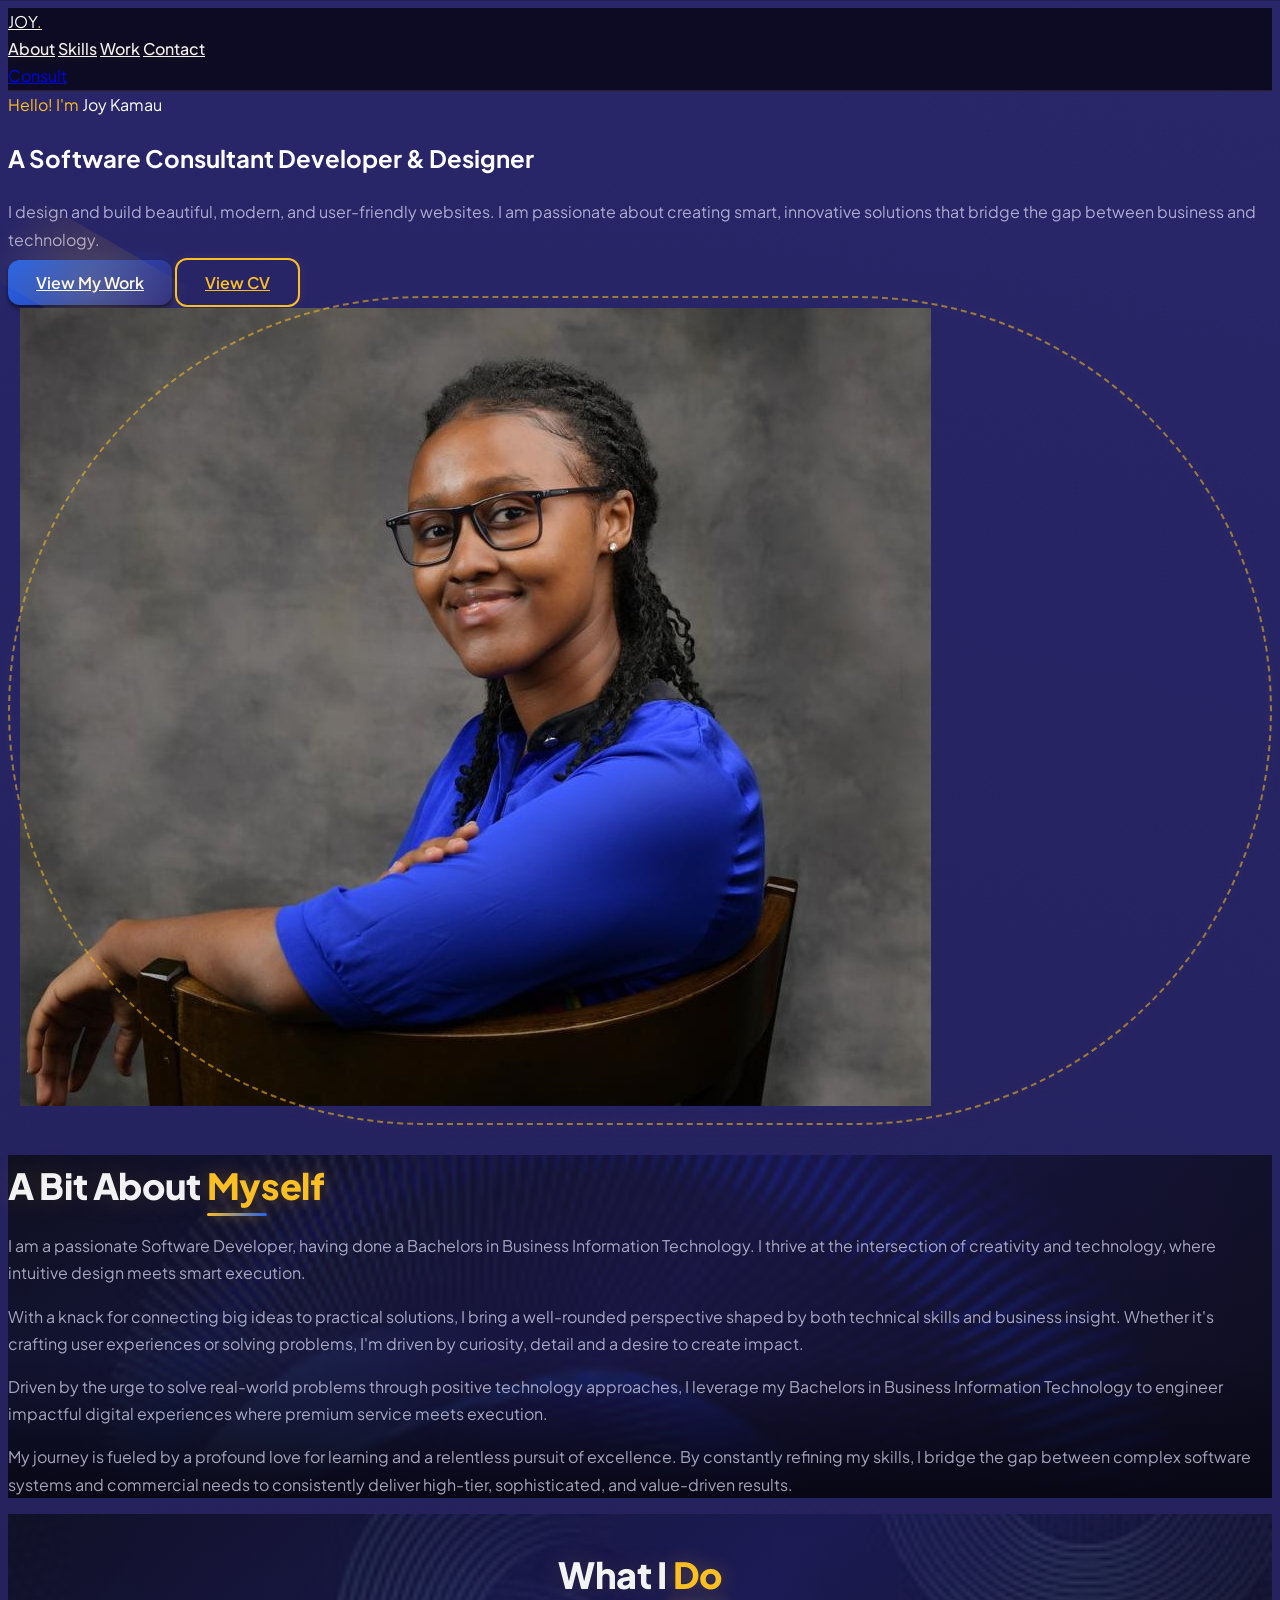
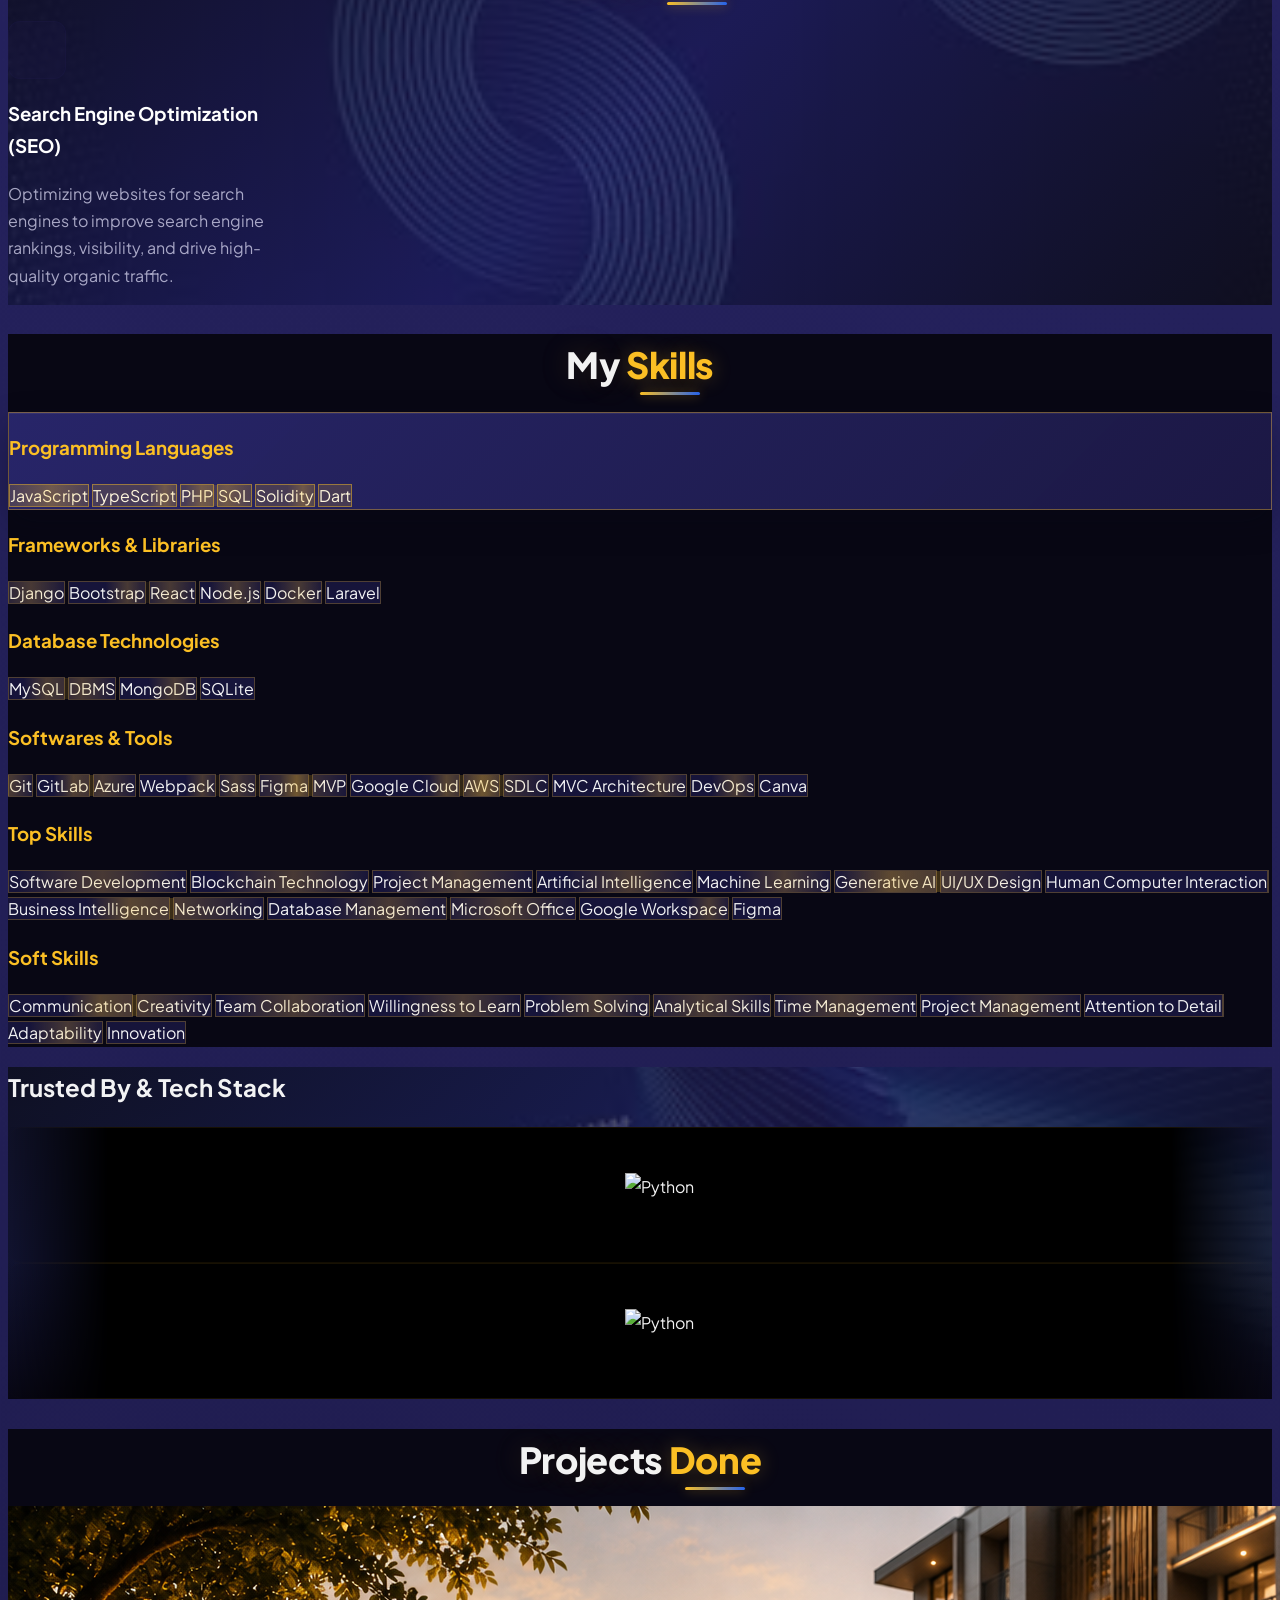
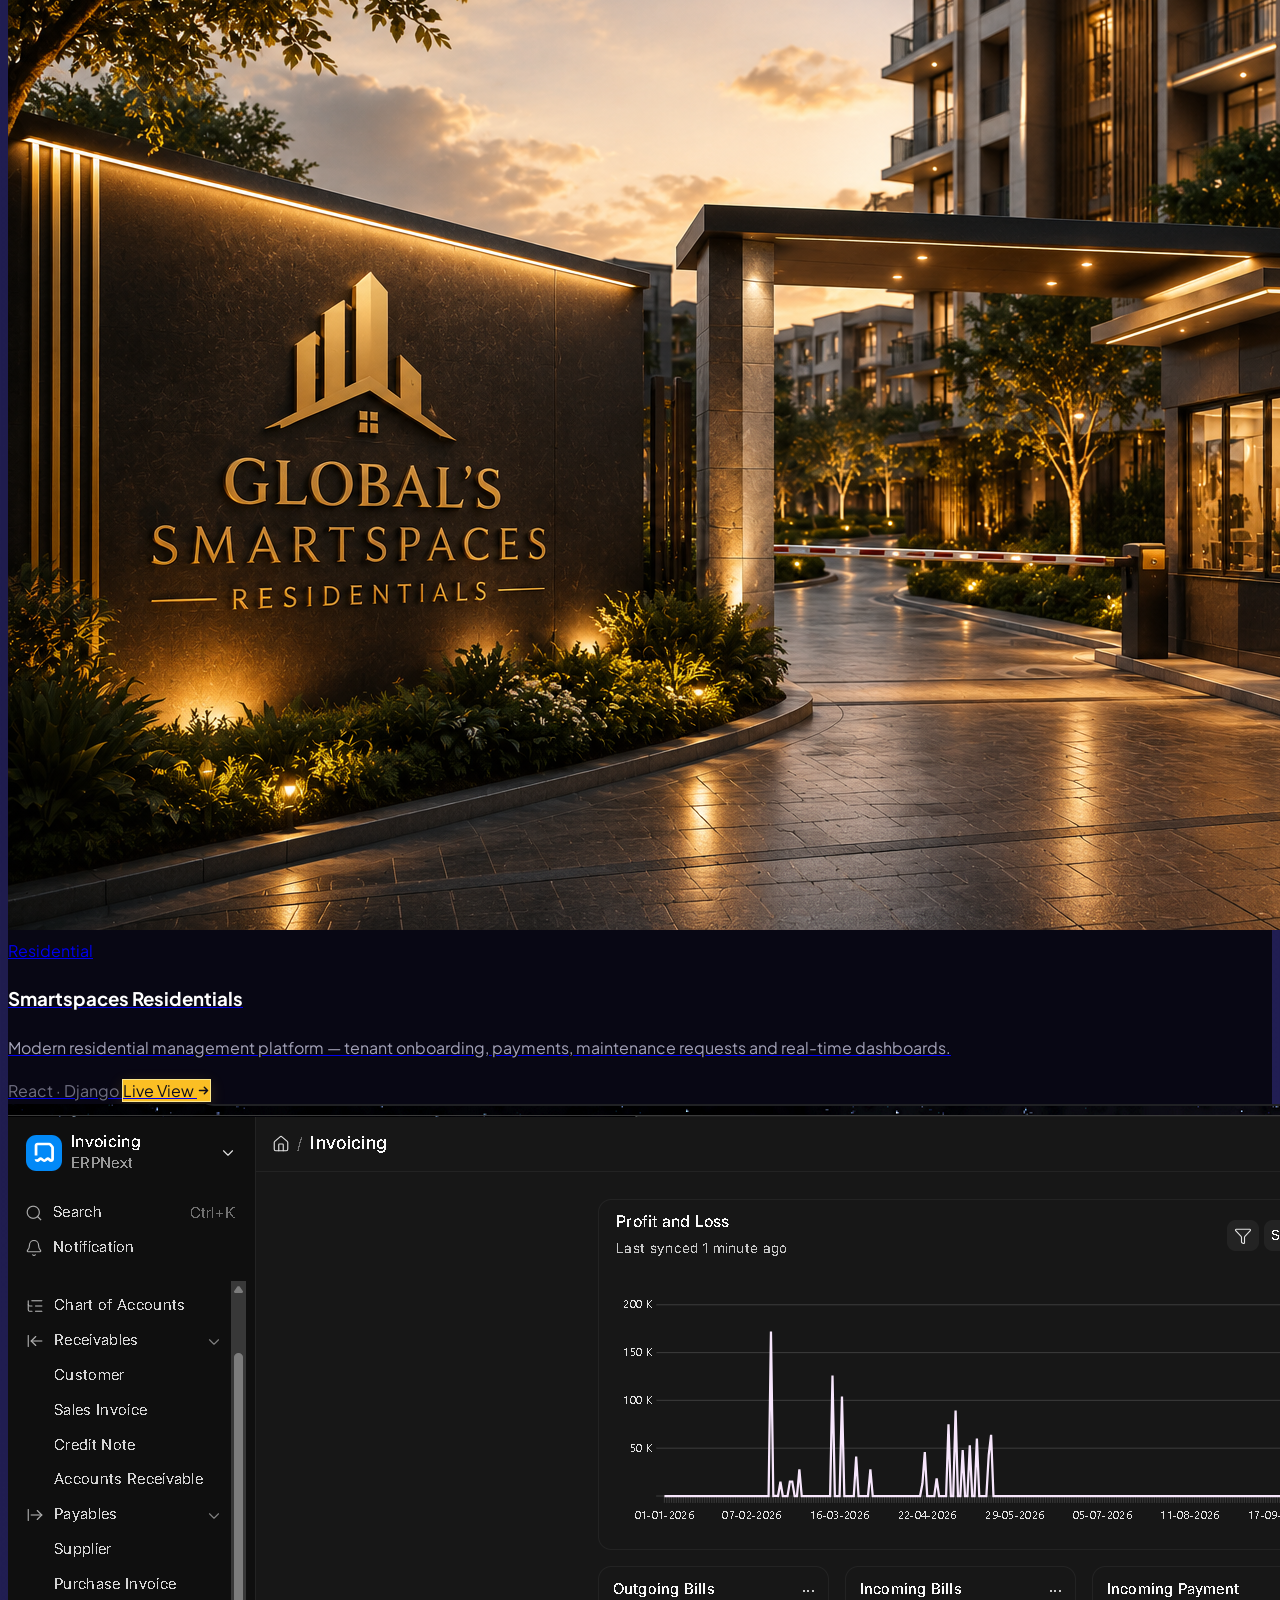
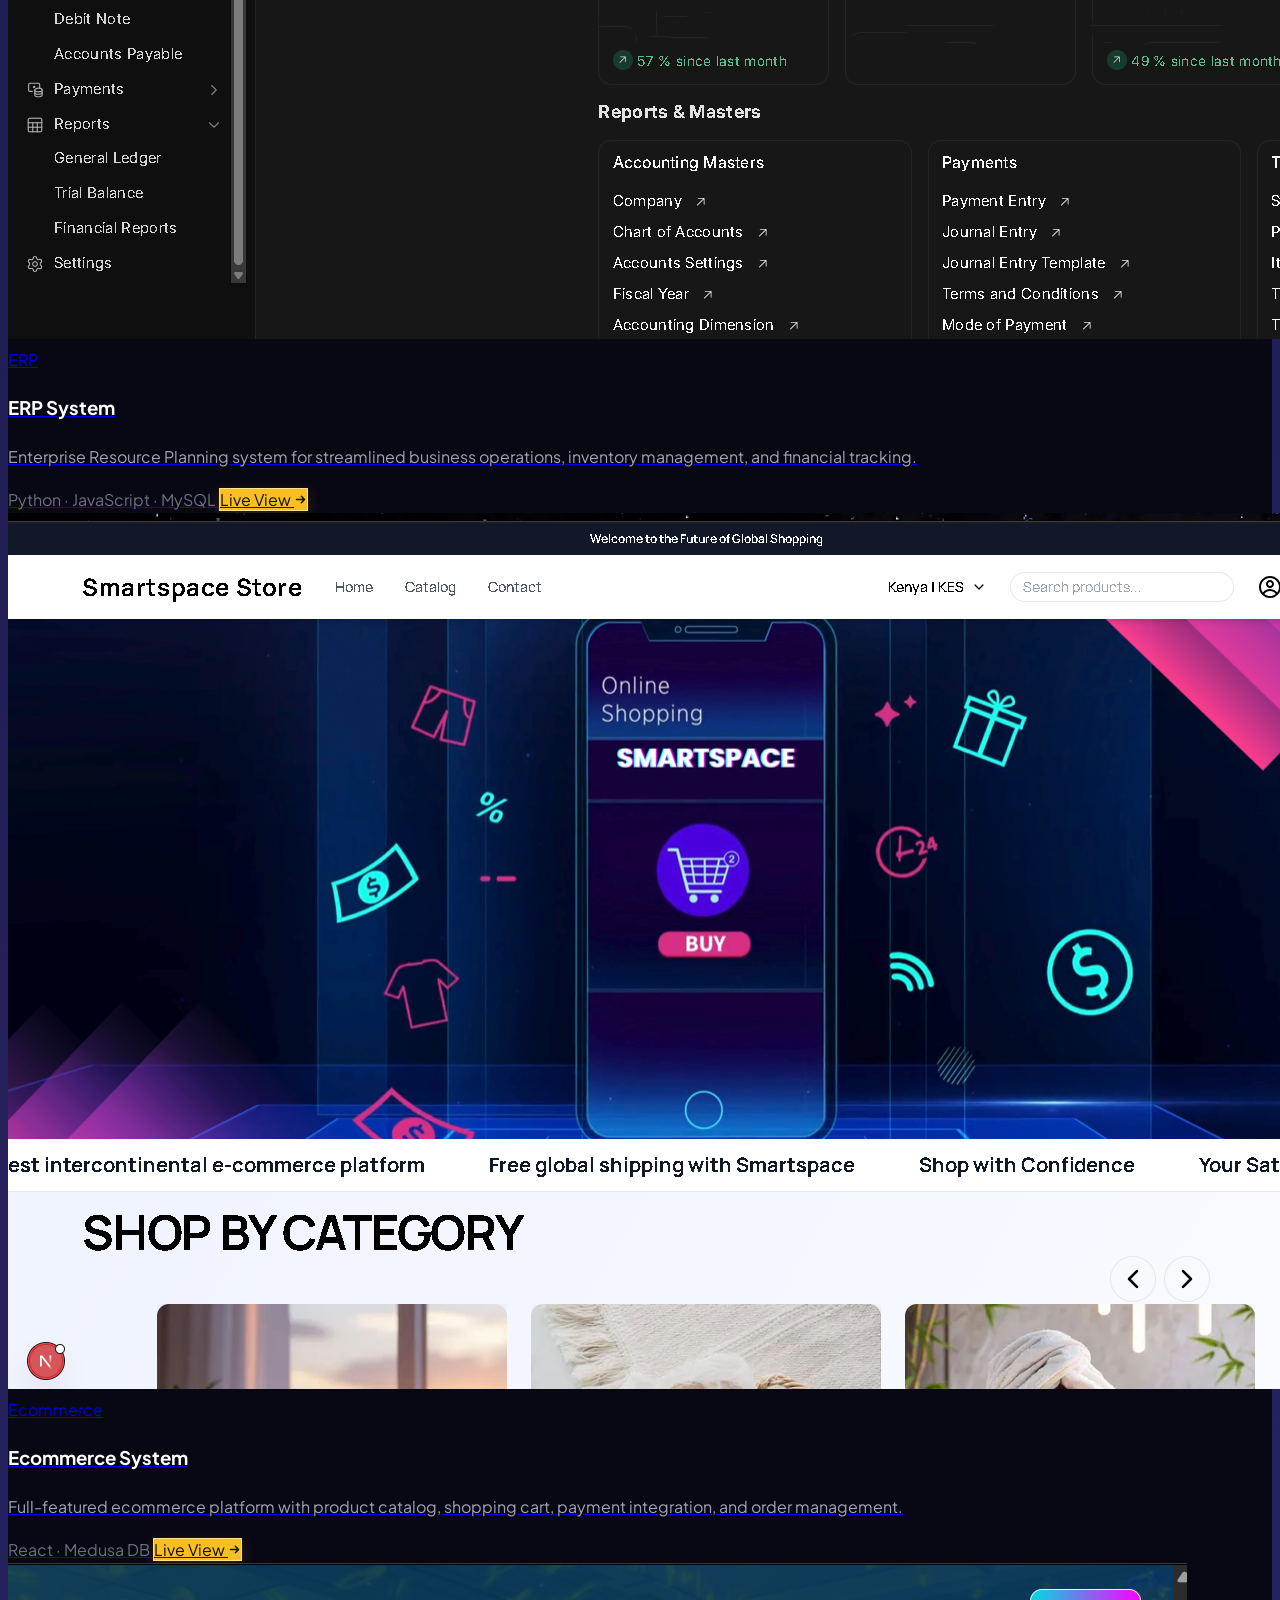
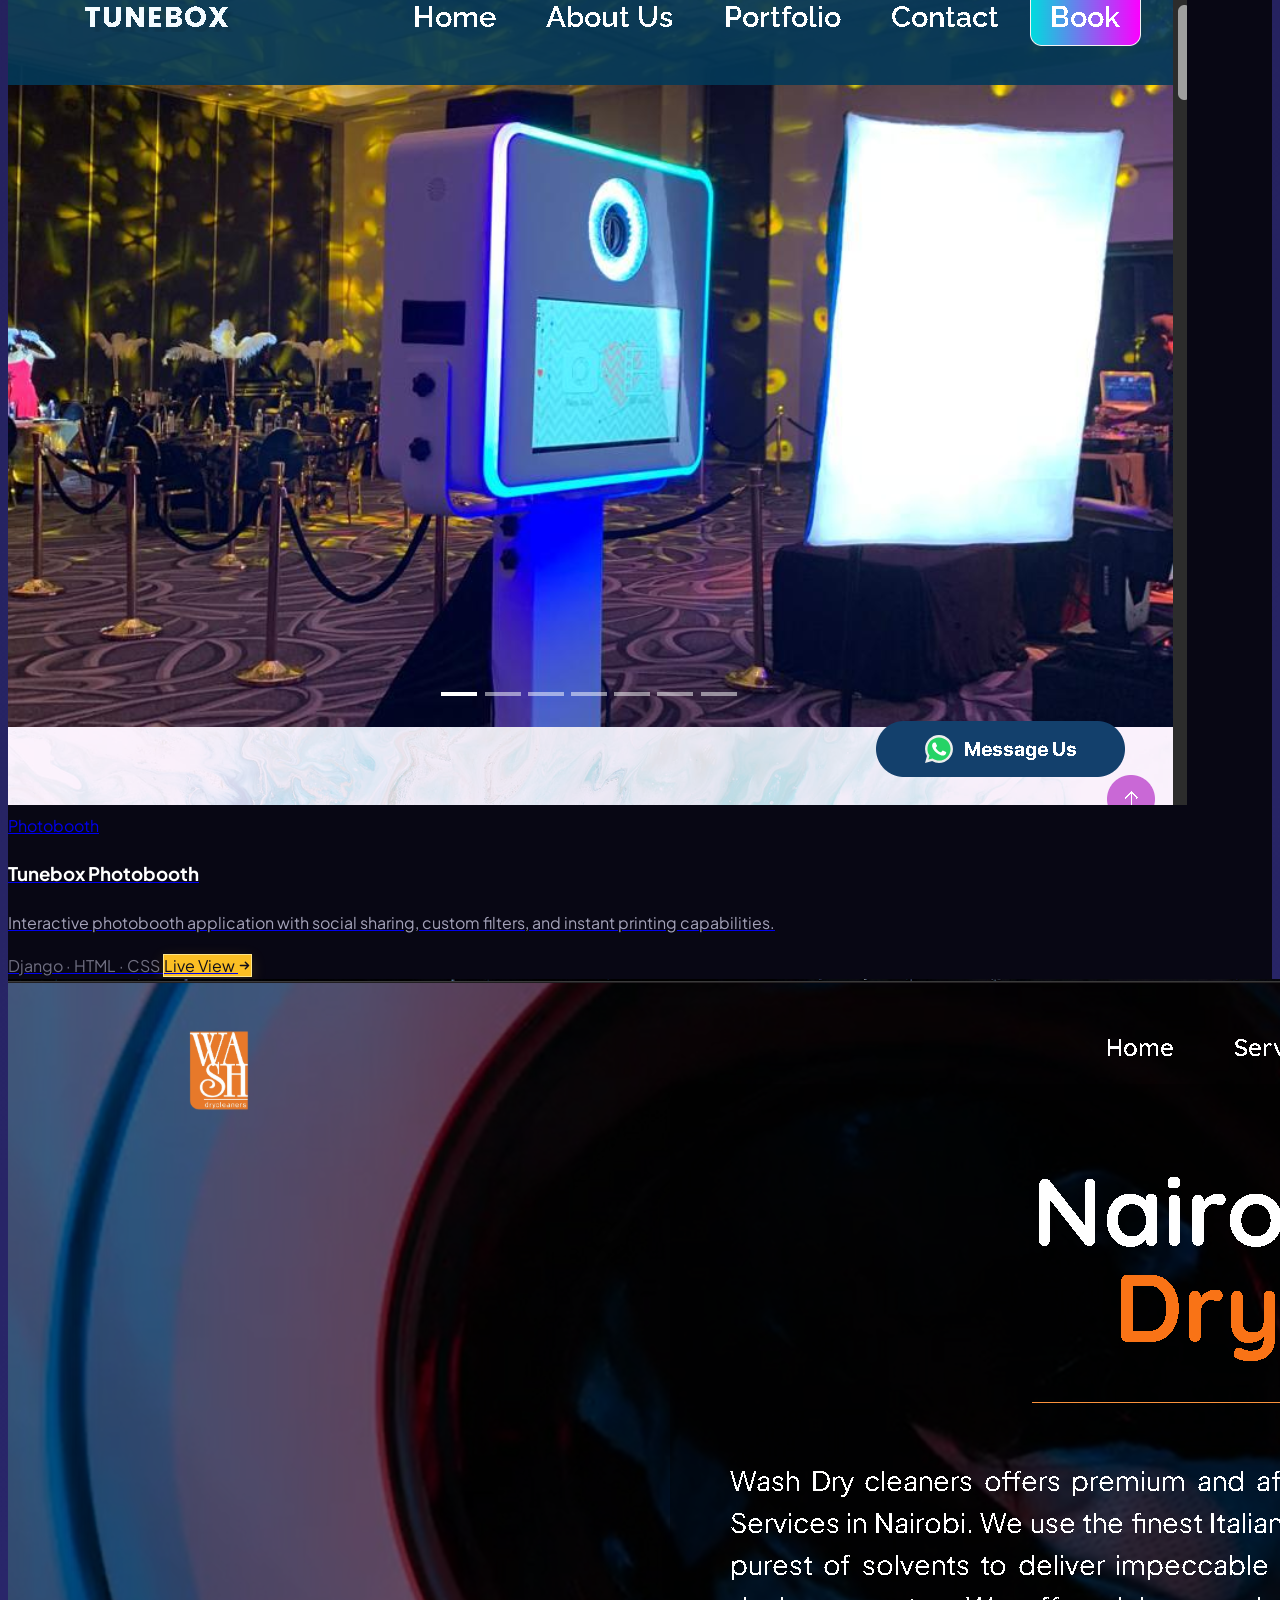
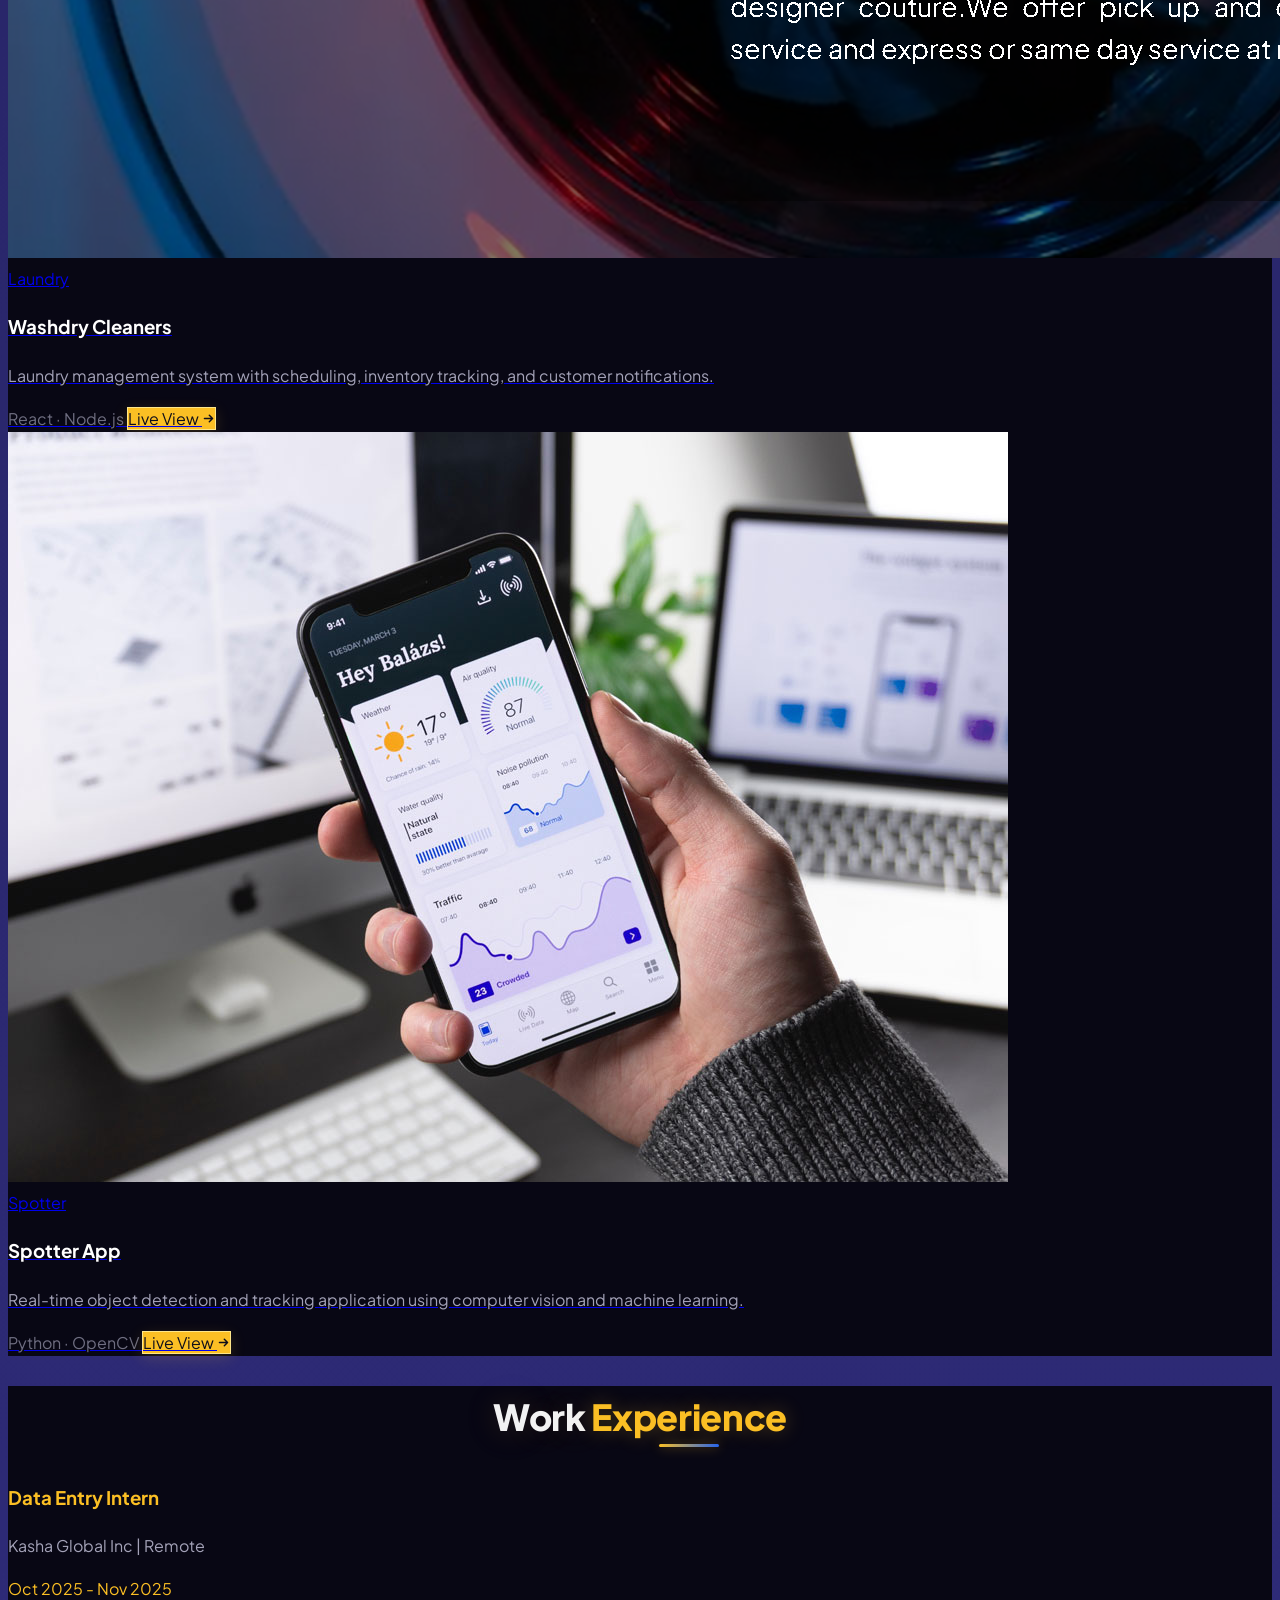
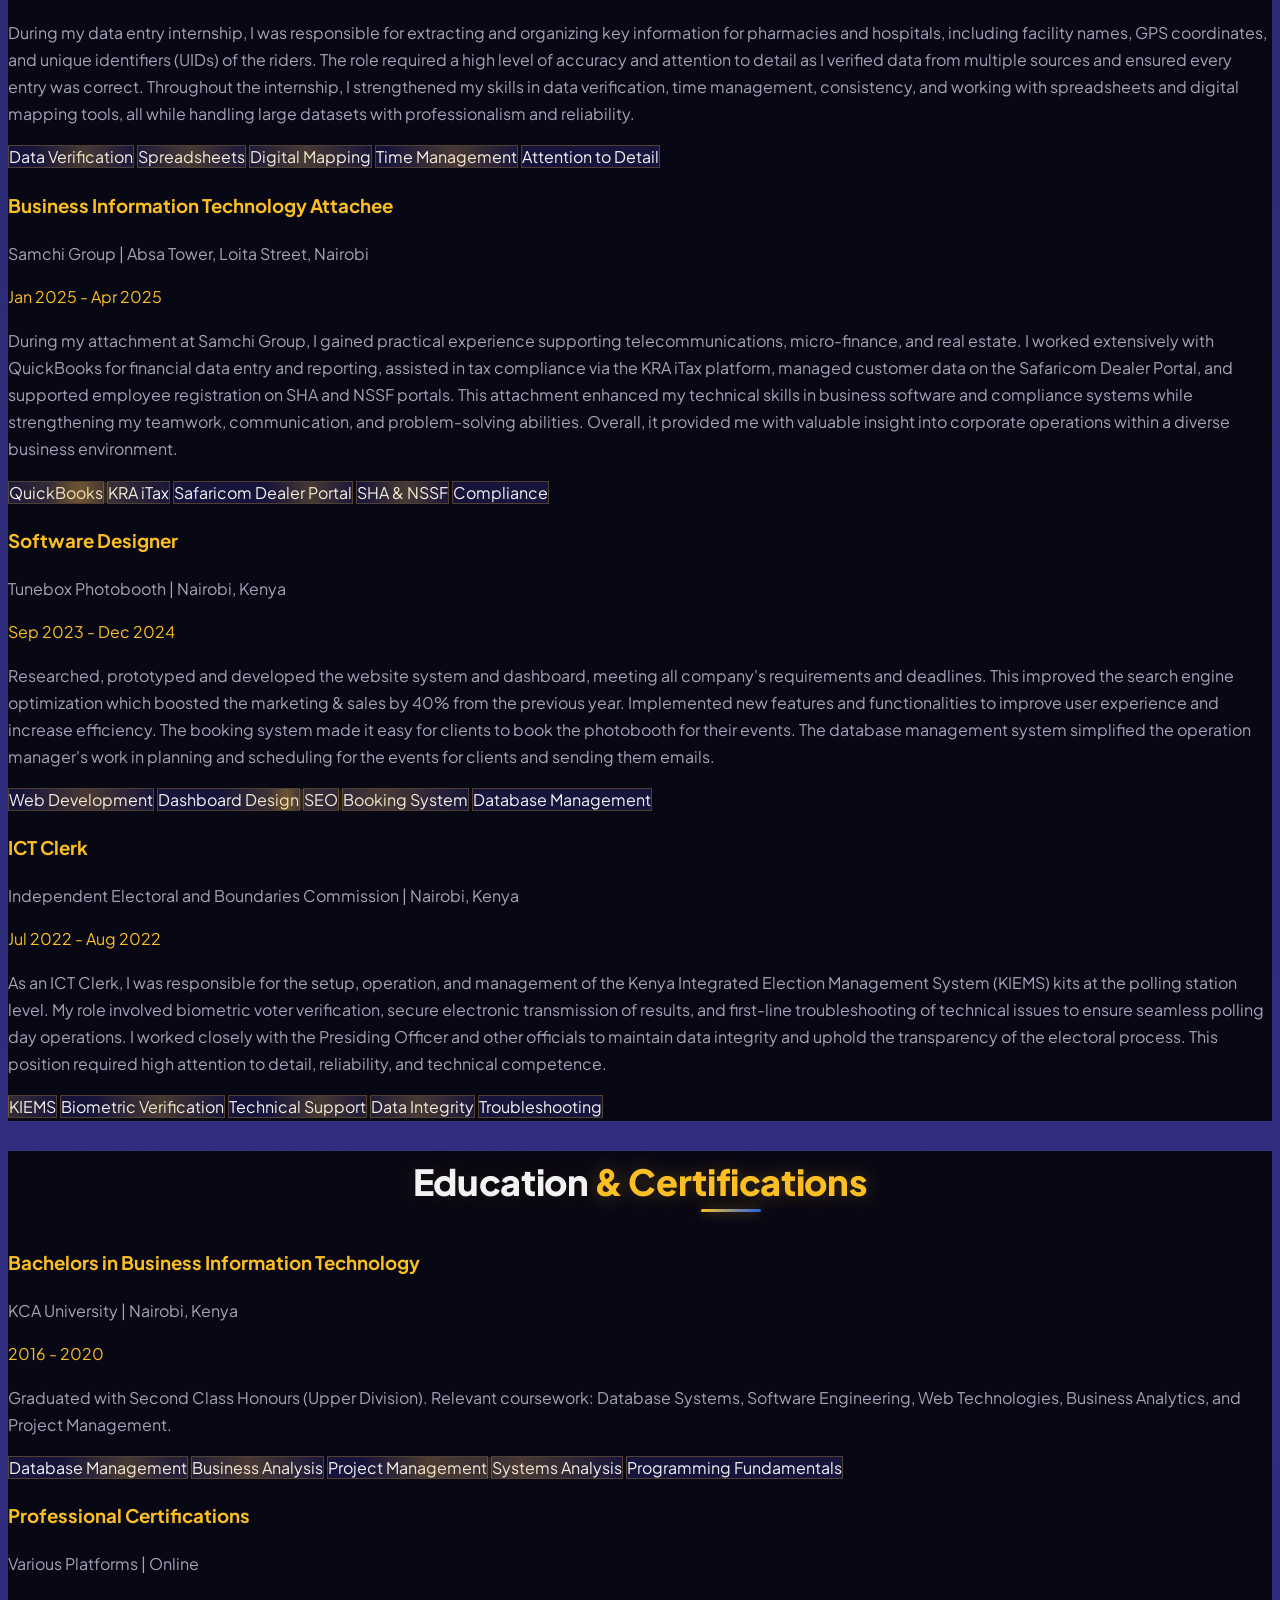
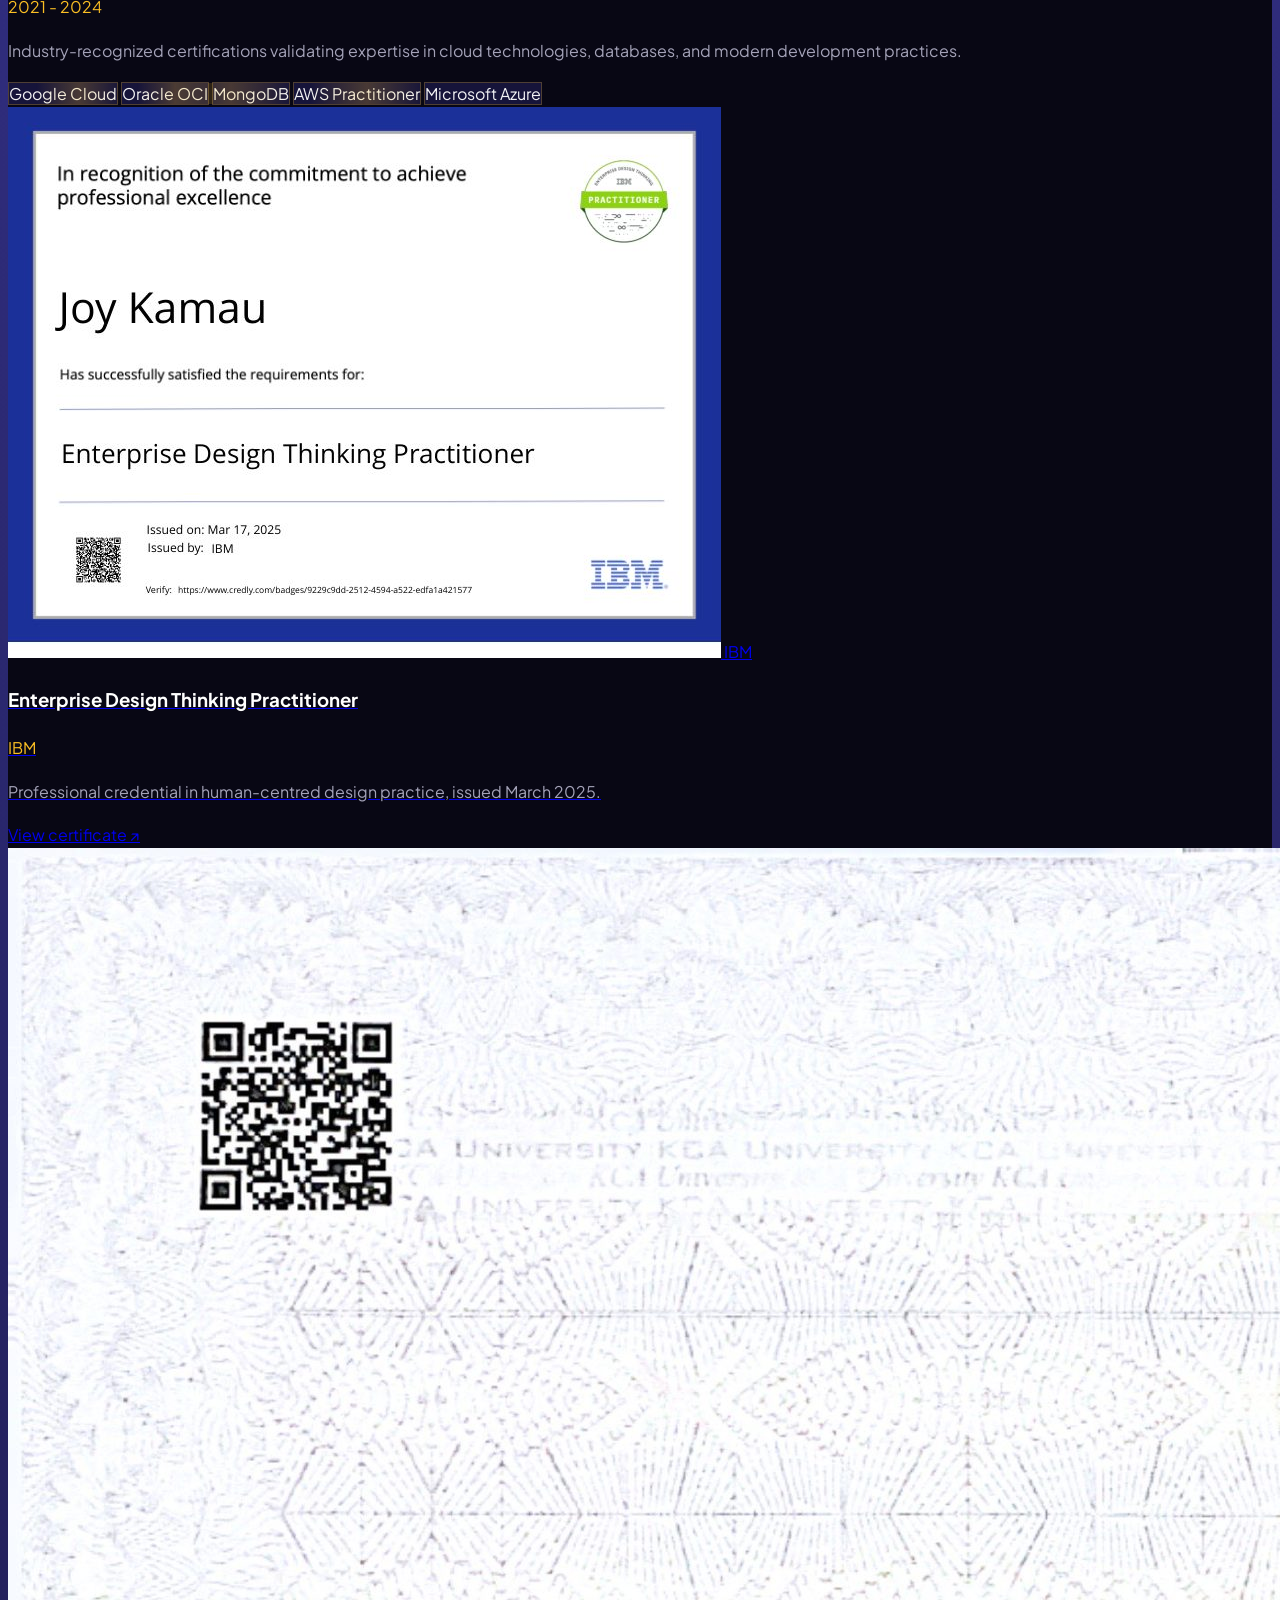
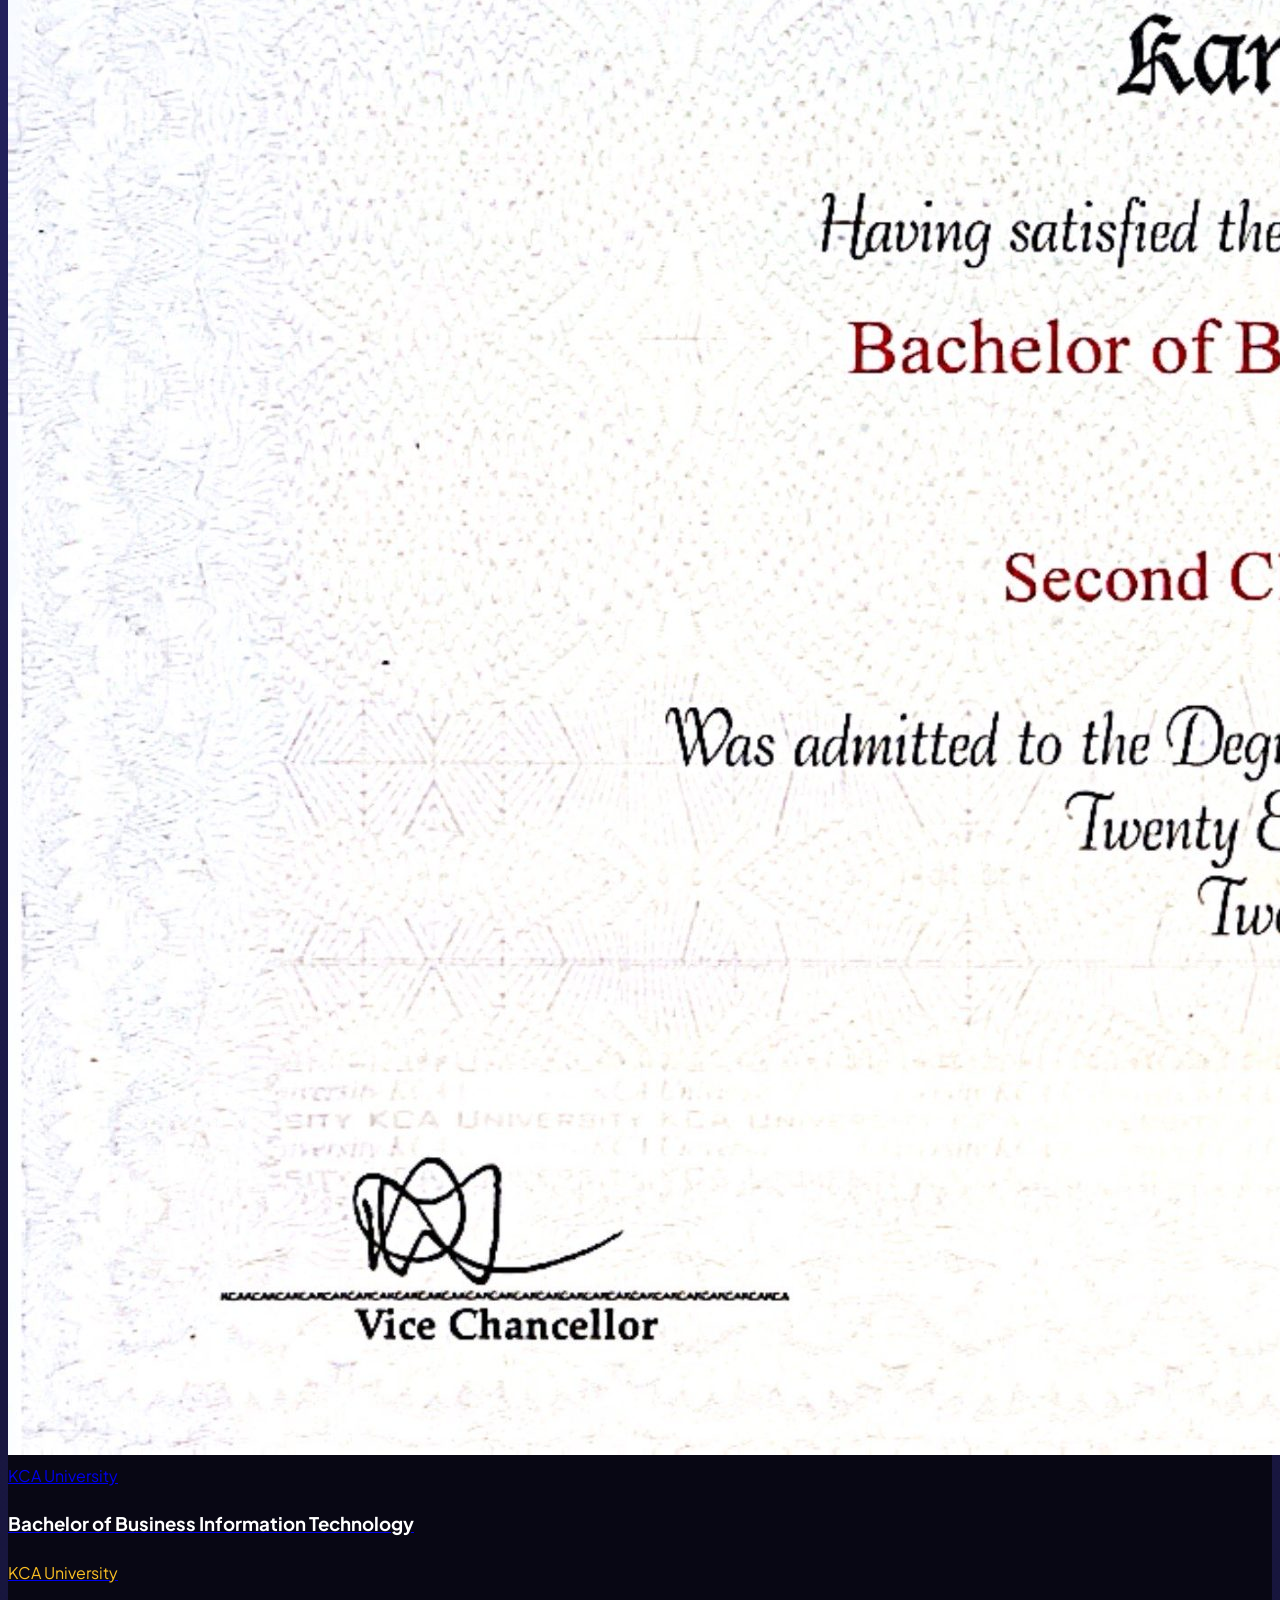
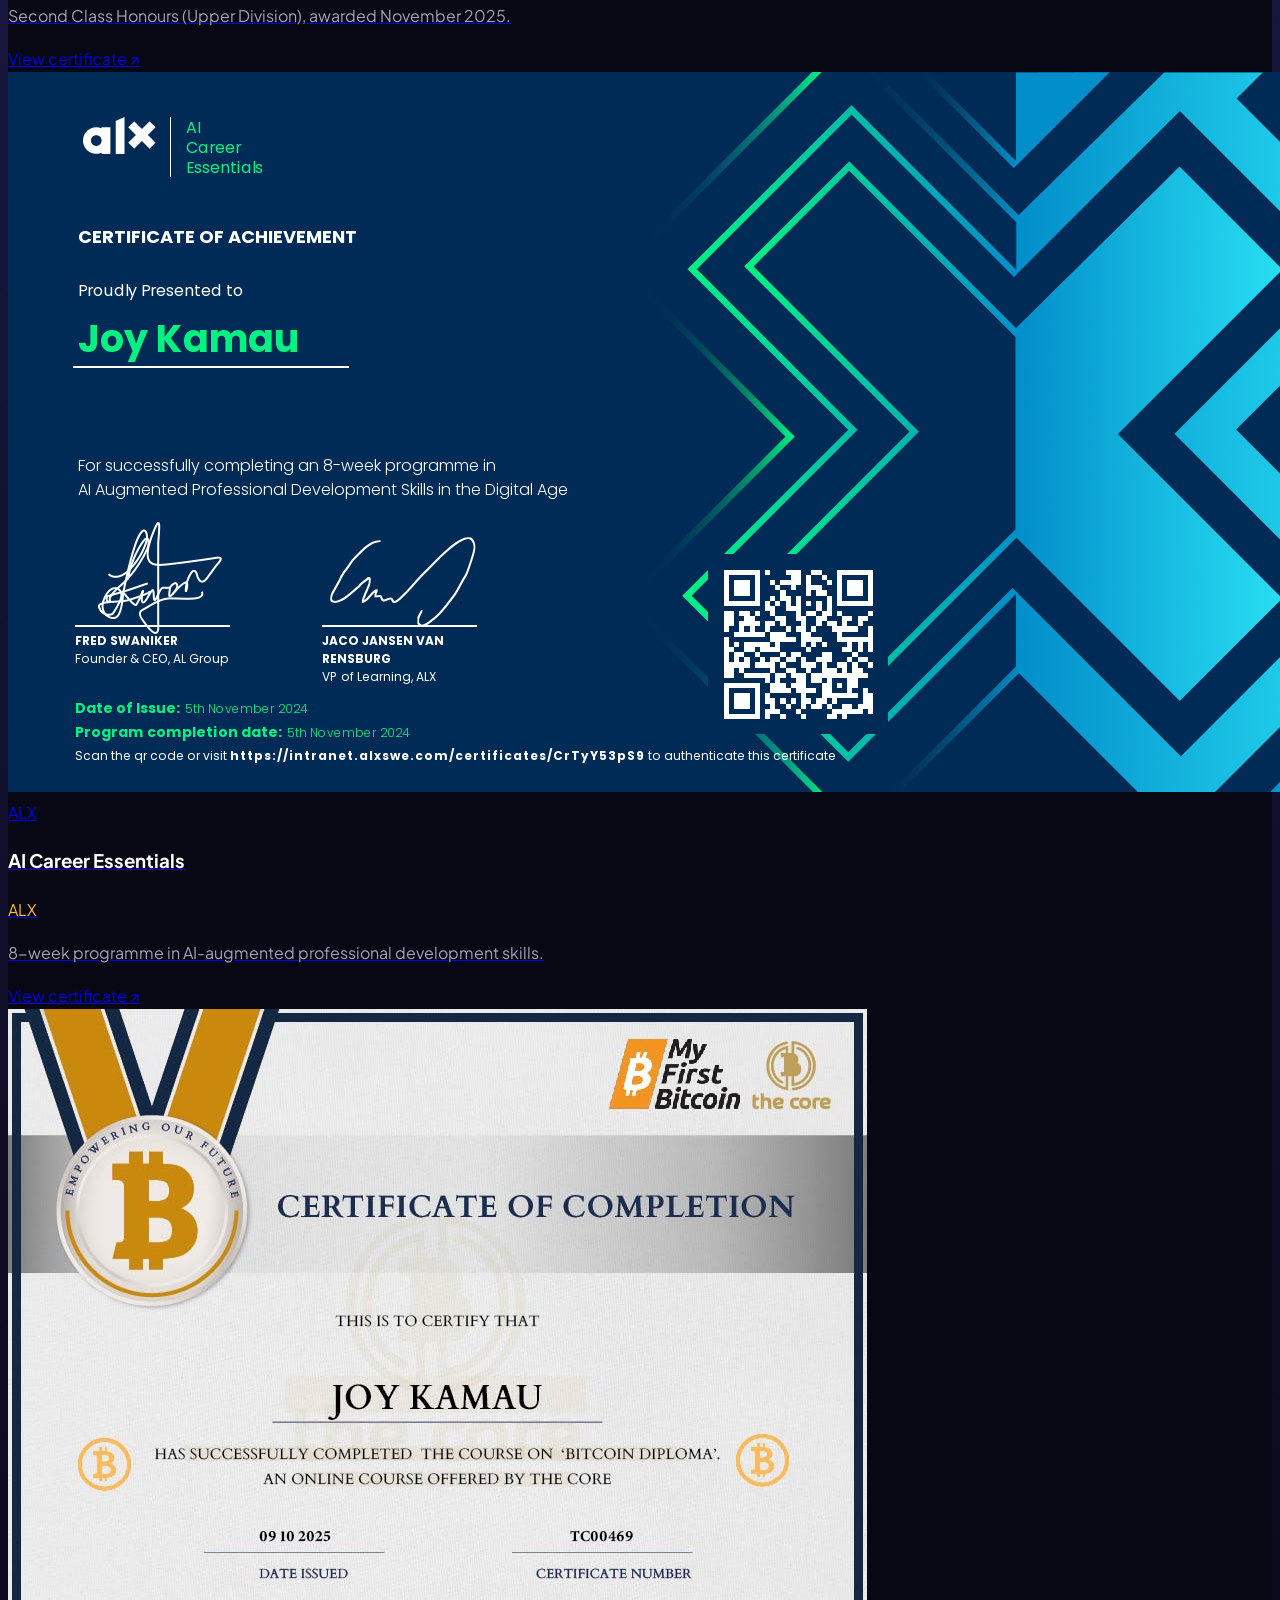
==== commit 2b34a8e2: "Restore header/footer colors and What I Do carousel" ====
--- a/index.html
+++ b/index.html
@@ -162,6 +162,27 @@
             height: 2px;
             background: linear-gradient(to right, transparent 5%, var(--gold) 30%, var(--royal-blue) 70%, transparent 95%);
         }
+
+        .servicesSwiper .swiper-slide {
+            height: auto;
+            display: flex;
+        }
+
+        .servicesSwiper .swiper-slide .service-card {
+            width: 100%;
+        }
+
+        .servicesSwiper .swiper-pagination-bullet {
+            width: 10px;
+            height: 10px;
+            background: rgba(251, 191, 36, 0.35);
+            opacity: 1;
+        }
+
+        .servicesSwiper .swiper-pagination-bullet-active {
+            background: var(--gold);
+            box-shadow: 0 0 10px rgba(251, 191, 36, 0.6);
+        }
         
 /* ══════════════════════════════════════
             REVEAL ANIMATIONS — reveal/hide on scroll
@@ -604,36 +625,9 @@
         }
         
         .header-bg {
-            position: relative;
-            background: linear-gradient(90deg, rgba(30, 27, 75, 0.96) 0%, rgba(49, 46, 129, 0.96) 45%, rgba(37, 99, 235, 0.96) 100%);
+            background: rgba(8, 7, 20, 0.82);
             backdrop-filter: blur(24px);
-            border-bottom: none;
-            box-shadow: 0 6px 24px rgba(37, 99, 235, 0.16);
-        }
-
-        .header-bg::after {
-            content: '';
-            position: absolute;
-            left: 0;
-            right: 0;
-            bottom: 0;
-            height: 2px;
-            background: linear-gradient(90deg, transparent 0%, var(--gold) 20%, var(--royal-blue) 55%, var(--gold) 85%, transparent 100%);
-        }
-
-        .gradient-footer {
-            position: relative;
-            background: linear-gradient(90deg, var(--indigo-dark) 0%, var(--indigo-mid) 45%, var(--royal-blue) 100%);
-        }
-
-        .gradient-footer::before {
-            content: '';
-            position: absolute;
-            left: 0;
-            right: 0;
-            top: 0;
-            height: 2px;
-            background: linear-gradient(90deg, transparent 0%, var(--gold) 25%, var(--royal-blue) 55%, var(--gold) 80%, transparent 100%);
+            border-bottom: 1px solid rgba(251, 191, 36, 0.12);
         }
         
         .icon-bg {
@@ -728,48 +722,62 @@
             </div>
         </section>
 
-<section style="background-image: url('images/bg4.jpg');" class="image-strip py-24 bg-cover bg-center bg-no-repeat relative">
+<section id="services" style="background-image: url('images/bg4.jpg');" class="image-strip py-24 bg-cover bg-center bg-no-repeat relative">
     <div class="container mx-auto px-6 relative z-10">
-        
-        <div class="grid grid-cols-1 md:grid-cols-3 gap-8 text-center items-stretch">
-            
-            <div class="service-card p-8 glass-card-hover rounded-xl luxury-card flex flex-col text-center">
-                <div class="w-12 h-12 rounded-full icon-bg icon-bg-indigo mb-4 mx-auto flex items-center justify-center">
-                    <i data-lucide="layout" class="text-gold w-5 h-5"></i>
-                </div>
-                <div>
-                    <h3 class="font-bold text-lg mb-2 text-white">Search Engine Optimization (SEO)</h3>
-                    <p class="text-xs text-secondary leading-relaxed">
-                        Optimizing websites for search engines to improve search engine rankings, visibility, and drive high-quality organic traffic.
-                    </p>
-                </div>
+        <h2 class="text-3xl font-black mb-12 text-center uppercase tracking-tighter section-title animate-delay-100">
+            What I <span class="text-gold">Do</span>
+        </h2>
+
+        <div class="swiper servicesSwiper overflow-hidden py-4">
+            <div class="swiper-wrapper ease-linear items-stretch">
+
+                <div class="swiper-slide h-auto">
+                    <div class="service-card h-full p-8 glass-card-hover rounded-xl luxury-card flex flex-col text-center">
+                        <div class="w-12 h-12 rounded-full icon-bg icon-bg-indigo mb-4 mx-auto flex items-center justify-center">
+                            <i data-lucide="layout" class="text-gold w-5 h-5"></i>
+                        </div>
+                        <div>
+                            <h3 class="font-bold text-lg mb-2 text-white">Search Engine Optimization (SEO)</h3>
+                            <p class="text-xs text-secondary leading-relaxed">
+                                Optimizing websites for search engines to improve search engine rankings, visibility, and drive high-quality organic traffic.
+                            </p>
+                        </div>
+                    </div>
+                </div>
+
+                <div class="swiper-slide h-auto">
+                    <div class="service-card h-full p-8 glass-card-hover rounded-xl luxury-card flex flex-col text-center">
+                        <div class="w-12 h-12 rounded-full icon-bg icon-bg-blue mb-4 mx-auto flex items-center justify-center">
+                            <i data-lucide="code-2" class="text-gold w-5 h-5"></i>
+                        </div>
+                        <div>
+                            <h3 class="font-bold text-lg mb-2 text-white">Full-Stack Web Development</h3>
+                            <p class="text-xs text-secondary leading-relaxed">
+                                Clean code implementation using Python, Django, and modern React for fast, responsive, and secure digital platforms.
+                            </p>
+                        </div>
+                    </div>
+                </div>
+
+                <div class="swiper-slide h-auto">
+                    <div class="service-card h-full p-8 glass-card-hover rounded-xl luxury-card flex flex-col text-center">
+                        <div class="w-12 h-12 rounded-full icon-bg icon-bg-gold mb-4 mx-auto flex items-center justify-center">
+                            <i data-lucide="trending-up" class="text-gold w-5 h-5"></i>
+                        </div>
+                        <div>
+                            <h3 class="font-bold text-lg mb-2 text-white">Business Analysis</h3>
+                            <p class="text-xs text-secondary leading-relaxed">
+                                Leveraging Bachelors in Business Information Technology insights to seamlessly align technical architectures with bottom-line commercial goals.
+                            </p>
+                        </div>
+                    </div>
+                </div>
+
             </div>
-
-            <div class="service-card p-8 glass-card-hover rounded-xl luxury-card flex flex-col text-center">
-                <div class="w-12 h-12 rounded-full icon-bg icon-bg-blue mb-4 mx-auto flex items-center justify-center">
-                    <i data-lucide="code-2" class="text-gold w-5 h-5"></i>
-                </div>
-                <div>
-                    <h3 class="font-bold text-lg mb-2 text-white">Full-Stack Web Development</h3>
-                    <p class="text-xs text-secondary leading-relaxed">
-                        Clean code implementation using Python, Django, and modern React for fast, responsive, and secure digital platforms.
-                    </p>
-                </div>
-            </div>
-
-            <div class="service-card p-8 glass-card-hover rounded-xl luxury-card flex flex-col text-center">
-                <div class="w-12 h-12 rounded-full icon-bg icon-bg-gold mb-4 mx-auto flex items-center justify-center">
-                    <i data-lucide="trending-up" class="text-gold w-5 h-5"></i>
-                </div>
-                <div>
-                    <h3 class="font-bold text-lg mb-2 text-white">Business Analysis</h3>
-                    <p class="text-xs text-secondary leading-relaxed">
-                        Leveraging Bachelors in Business Information Technology insights to seamlessly align technical architectures with bottom-line commercial goals.
-                    </p>
-                </div>
-            </div>
-
-        </div></div></section>
+            <div class="swiper-pagination mt-8"></div>
+        </div>
+    </div>
+</section>
 
         <section id="skills" class="py-24 section-bg">
             <div class="container mx-auto px-6">
@@ -1660,7 +1668,7 @@
         </section>
     </main>
 
-    <footer class="gradient-footer py-12 text-center text-[10px] text-white/85 uppercase tracking-widest">
+    <footer class="py-12 border-t border-white/5 text-center text-[10px] text-gray-700 uppercase tracking-widest">
         &copy; 2026 Joy Kamau. All rights reserved.
     </footer>
 
@@ -1699,6 +1707,32 @@
                 1024: {
                     slidesPerView: 6,
                     spaceBetween: 60,
+                }
+            }
+        });
+        // Initialize Swiper for services / "What I Do" carousel
+        const servicesSwiper = new Swiper('.servicesSwiper', {
+            loop: false,
+            rewind: true,
+            grabCursor: true,
+            slidesPerView: 1,
+            spaceBetween: 24,
+            autoplay: {
+                delay: 4000,
+                disableOnInteraction: false,
+            },
+            pagination: {
+                el: '.servicesSwiper .swiper-pagination',
+                clickable: true,
+            },
+            breakpoints: {
+                768: {
+                    slidesPerView: 2,
+                    spaceBetween: 28,
+                },
+                1024: {
+                    slidesPerView: 3,
+                    spaceBetween: 32,
                 }
             }
         });
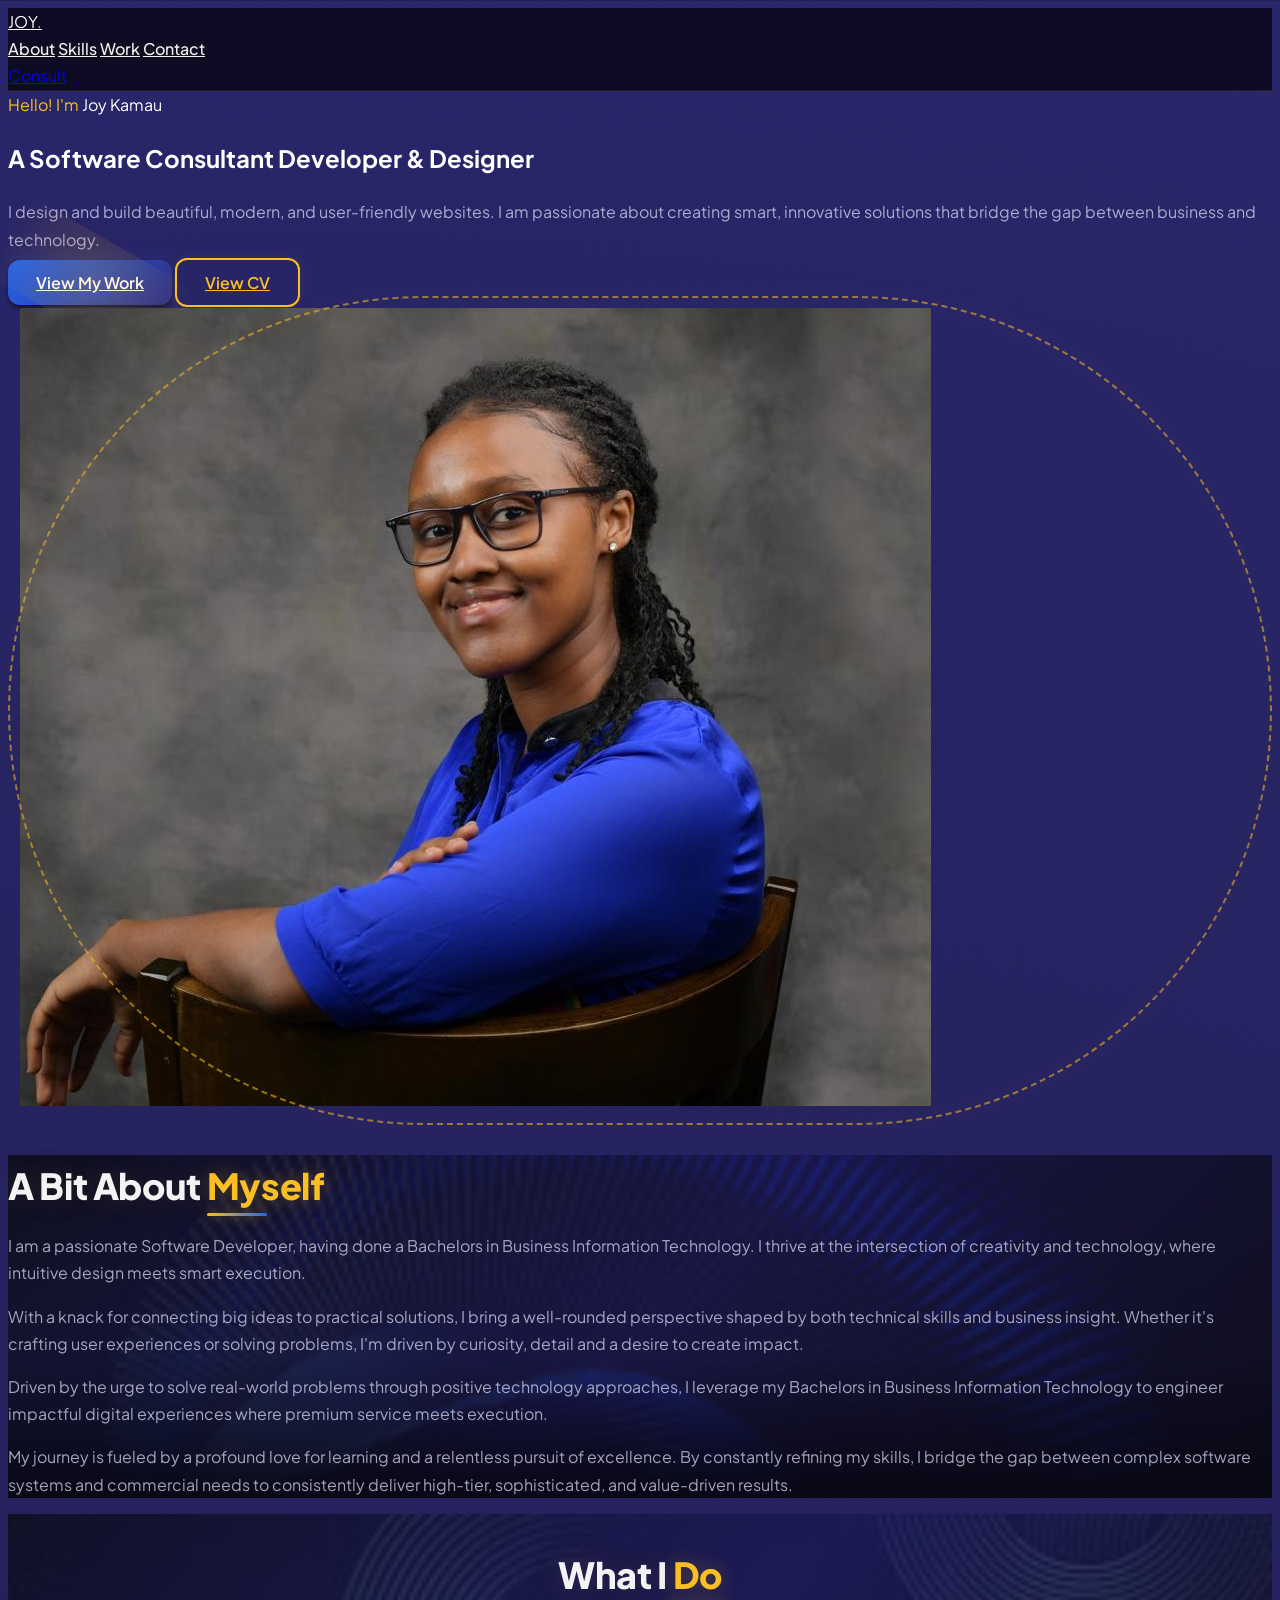
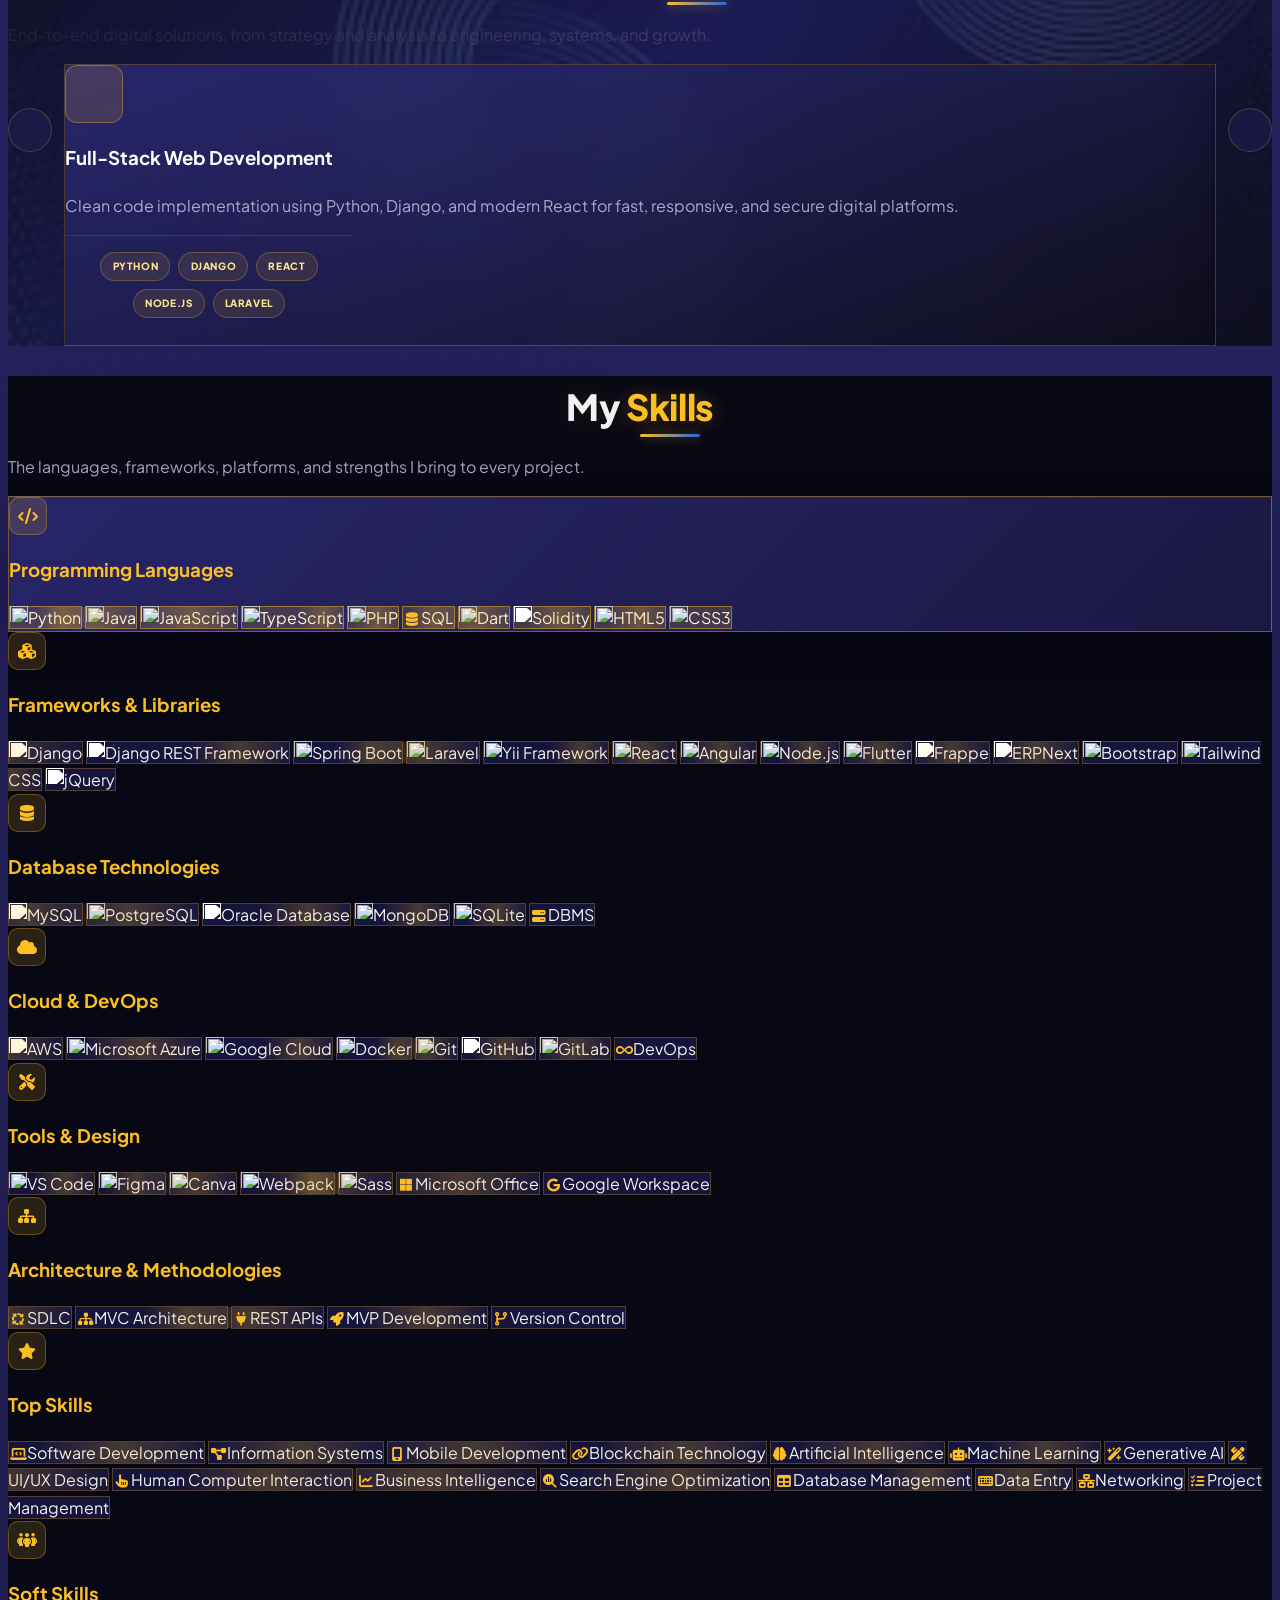
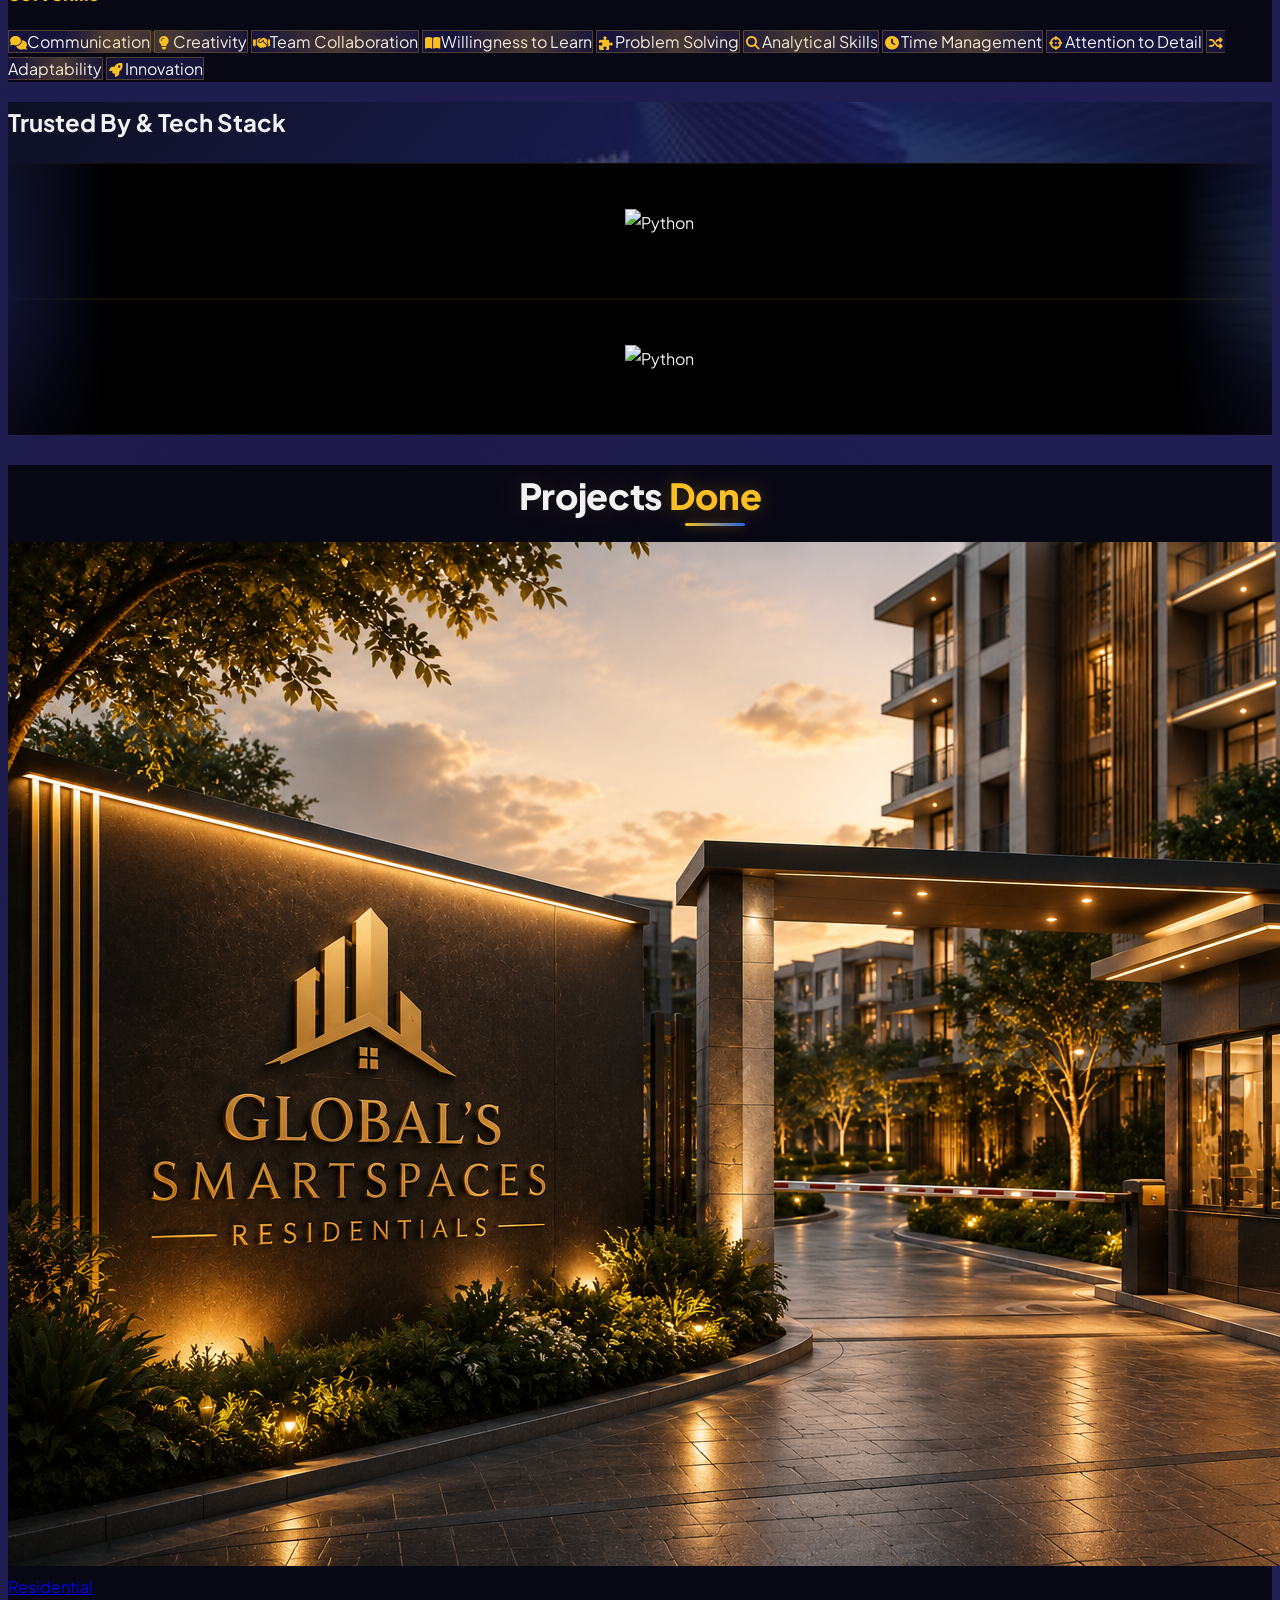
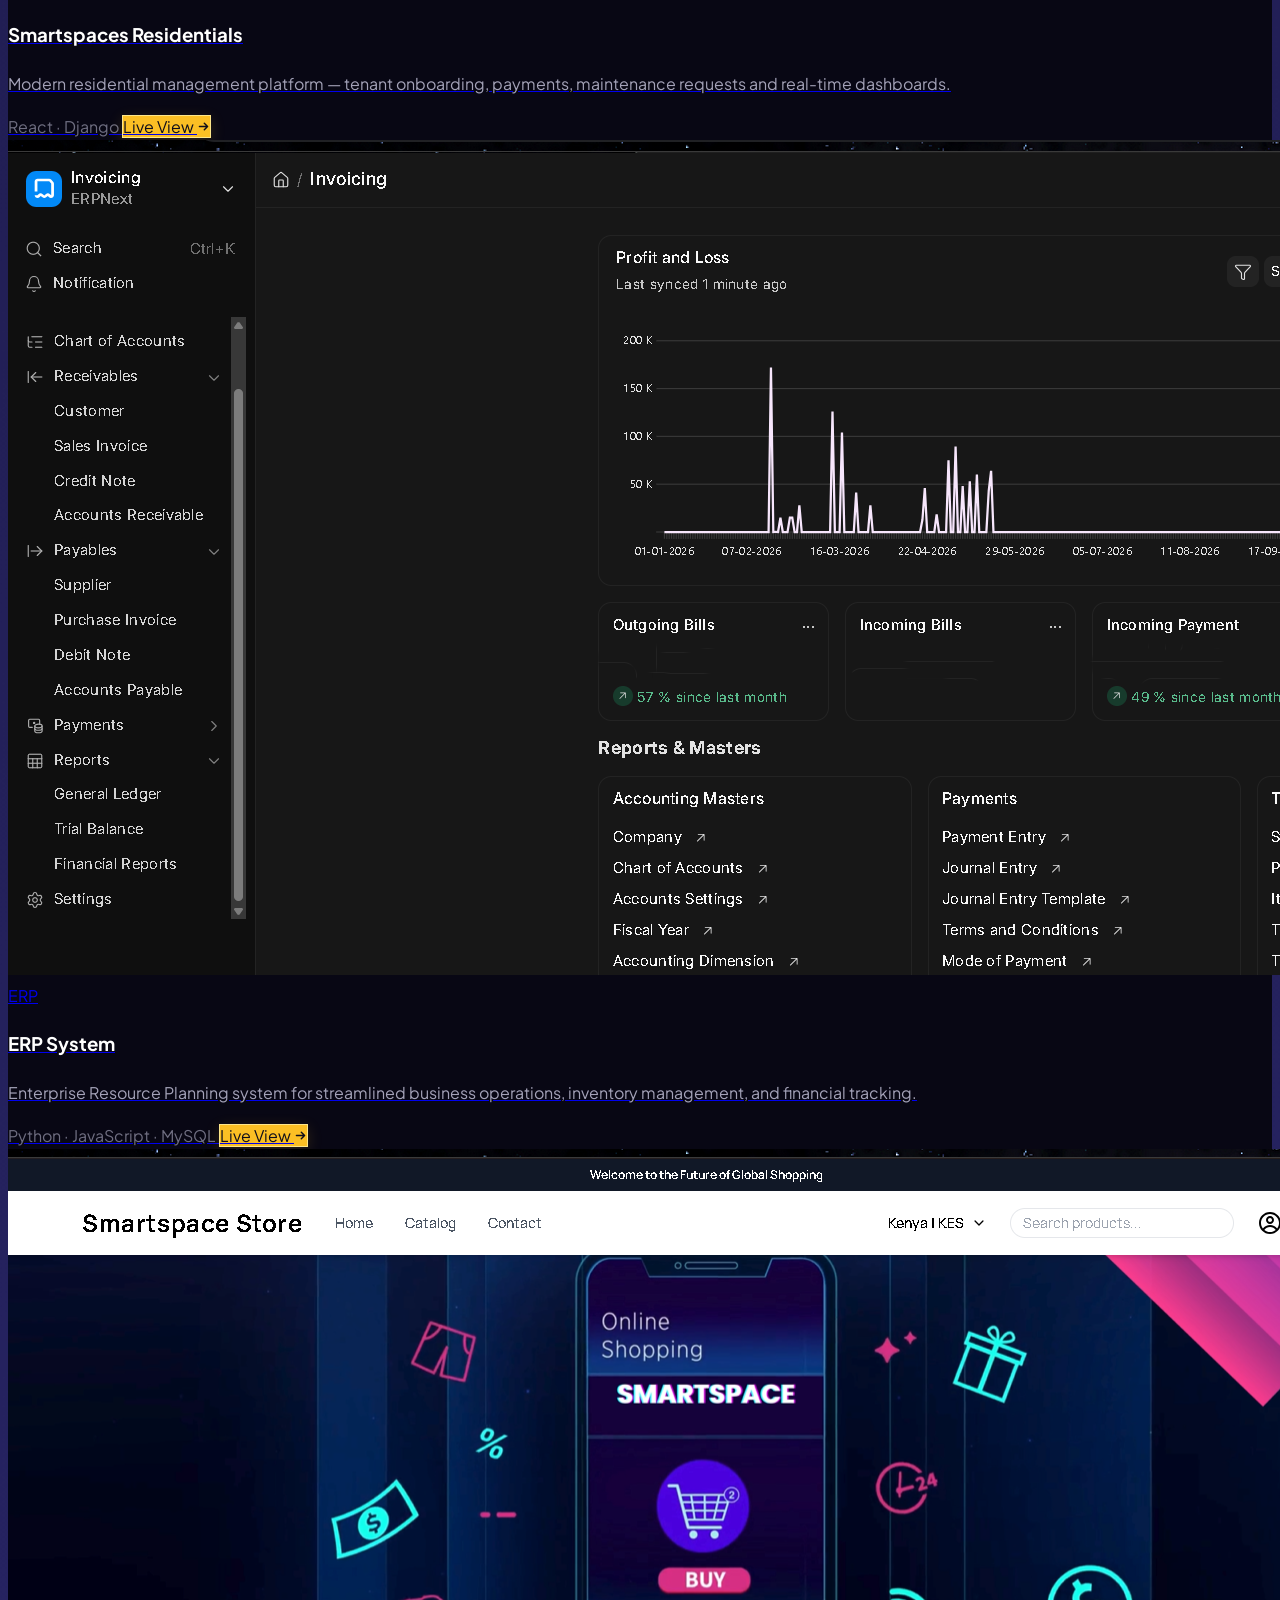
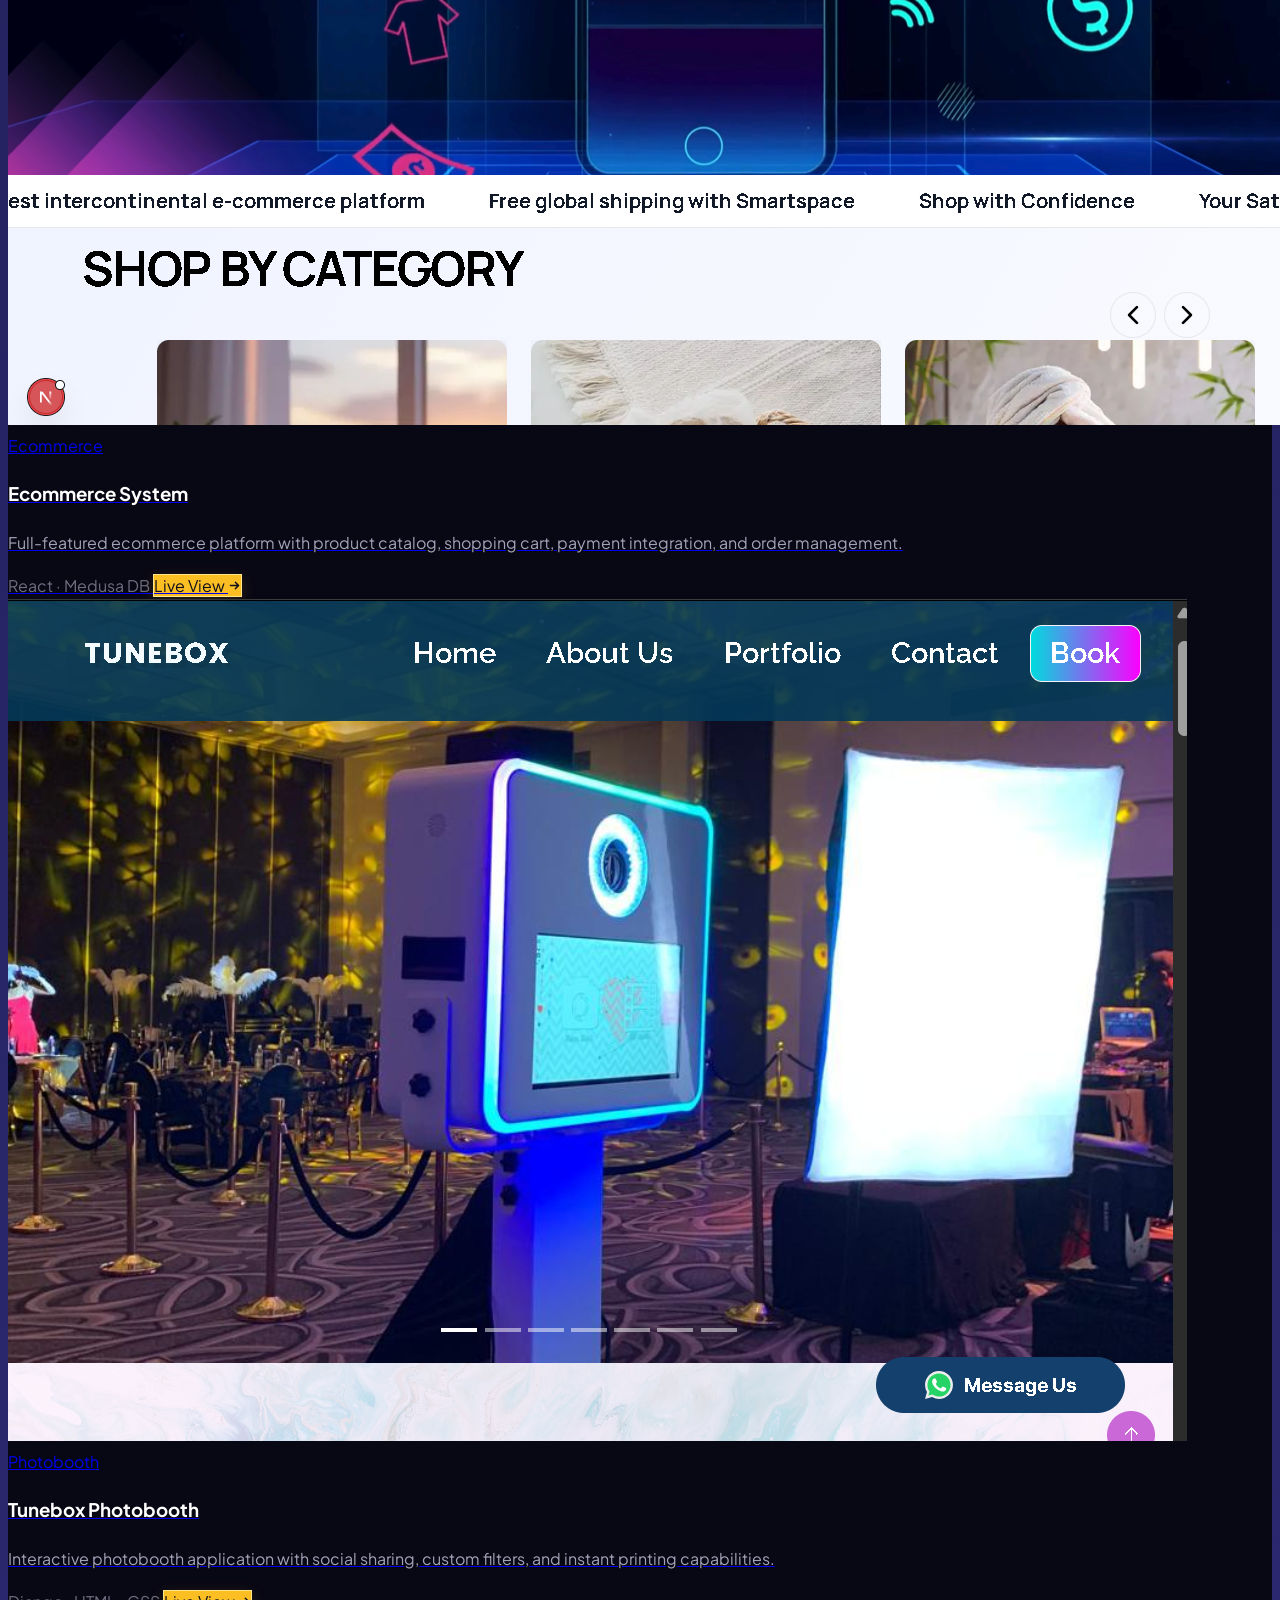
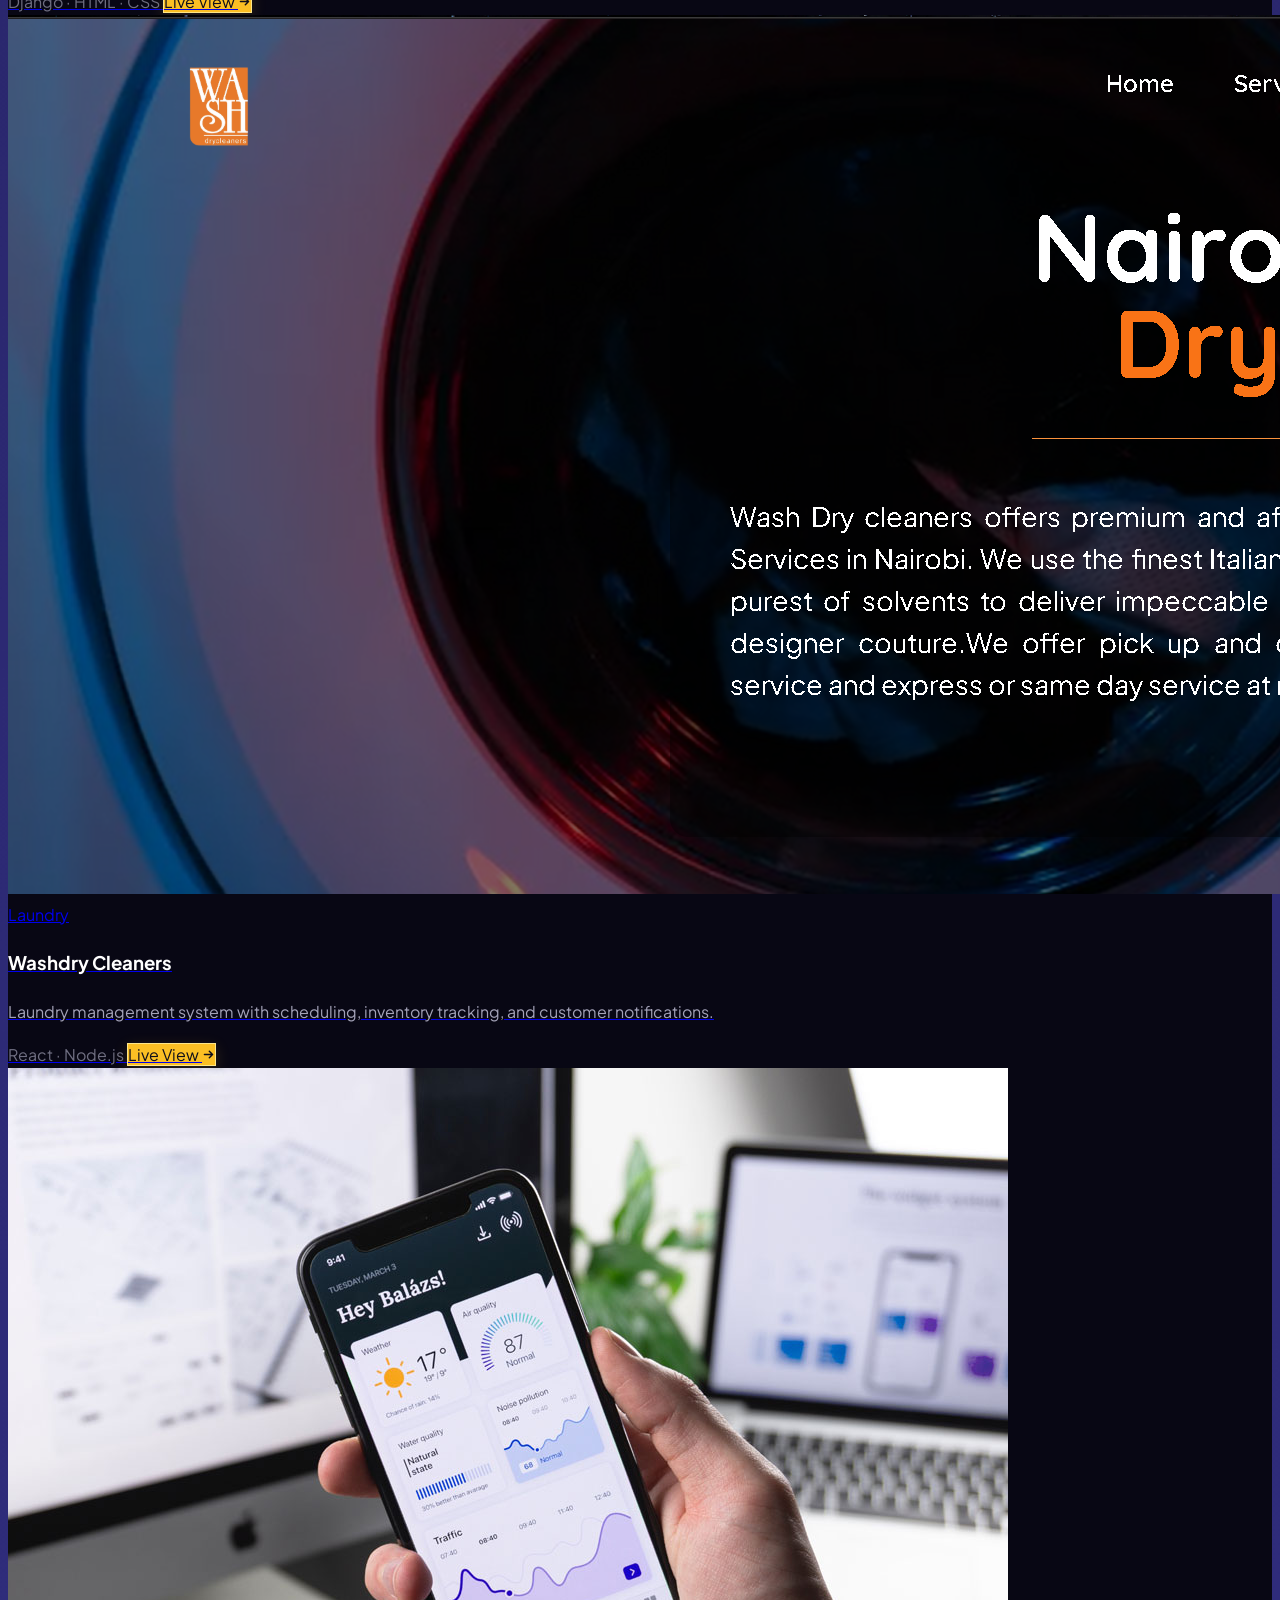
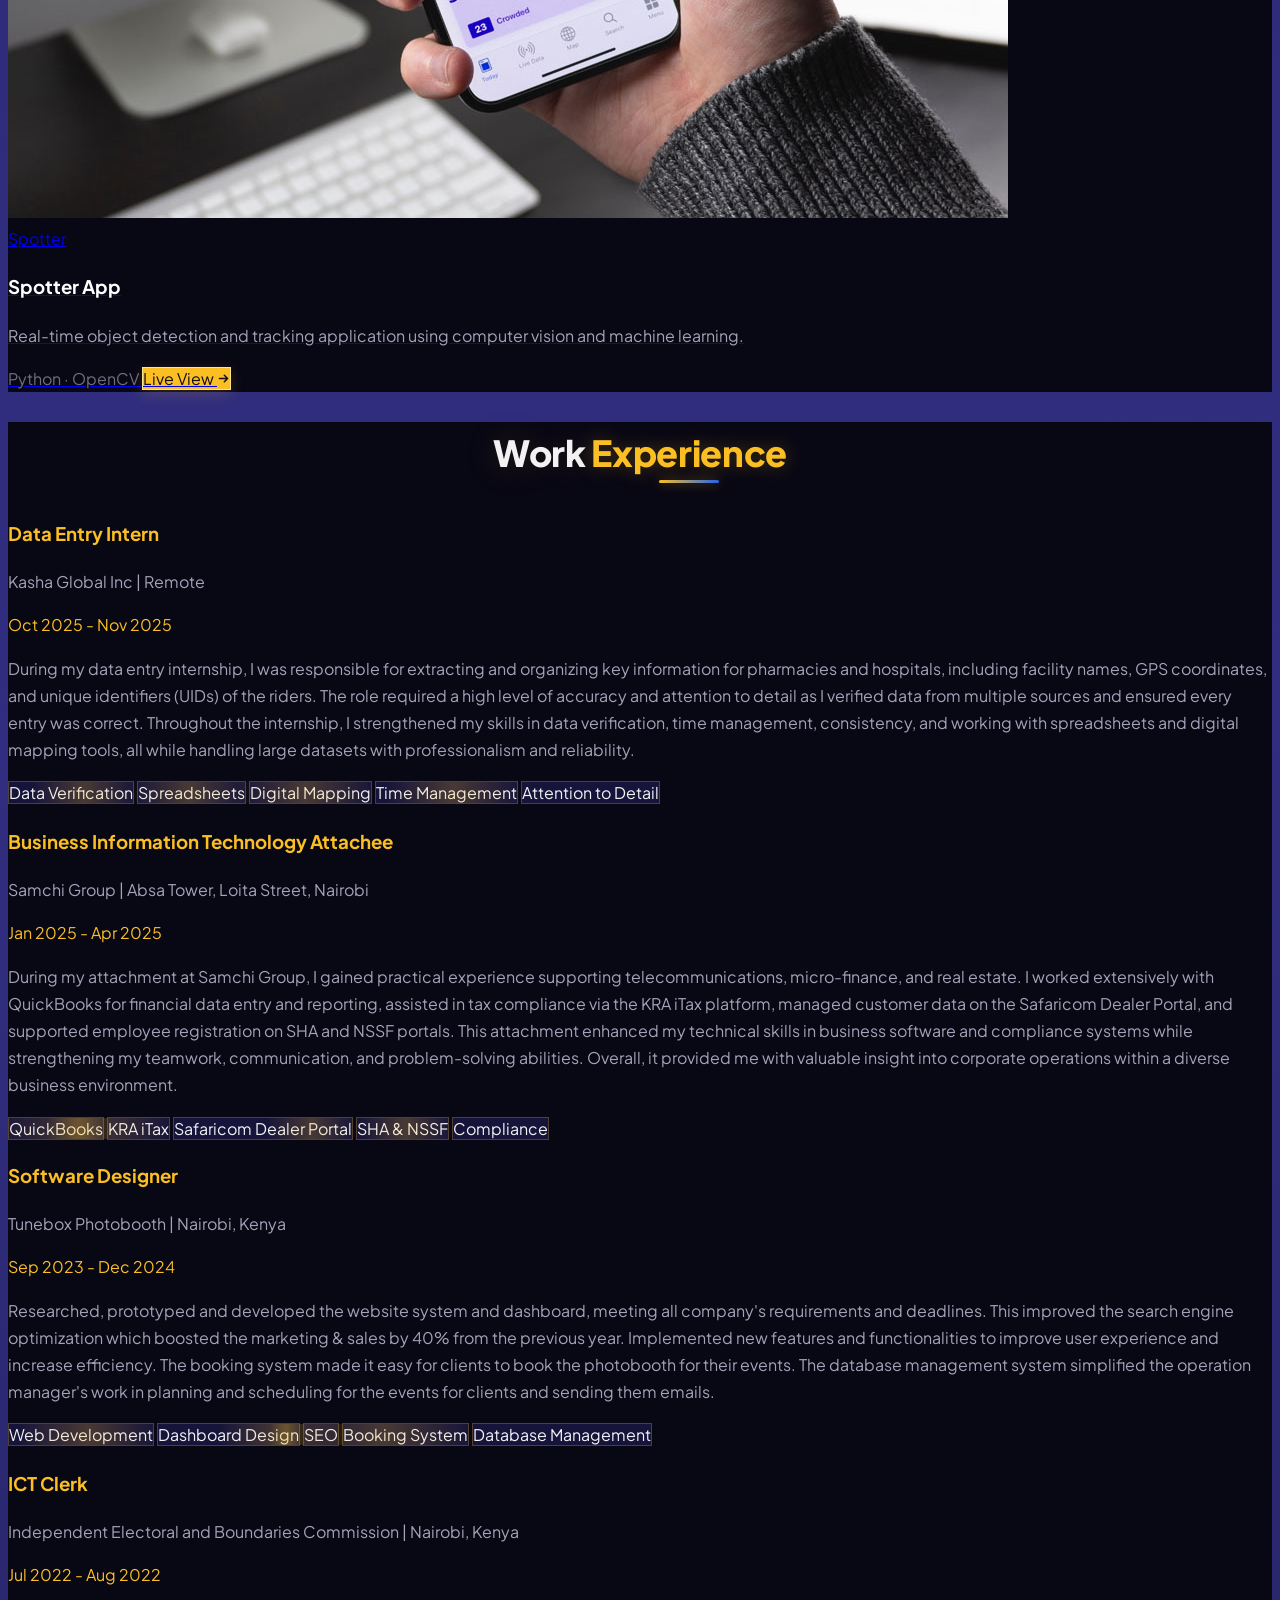
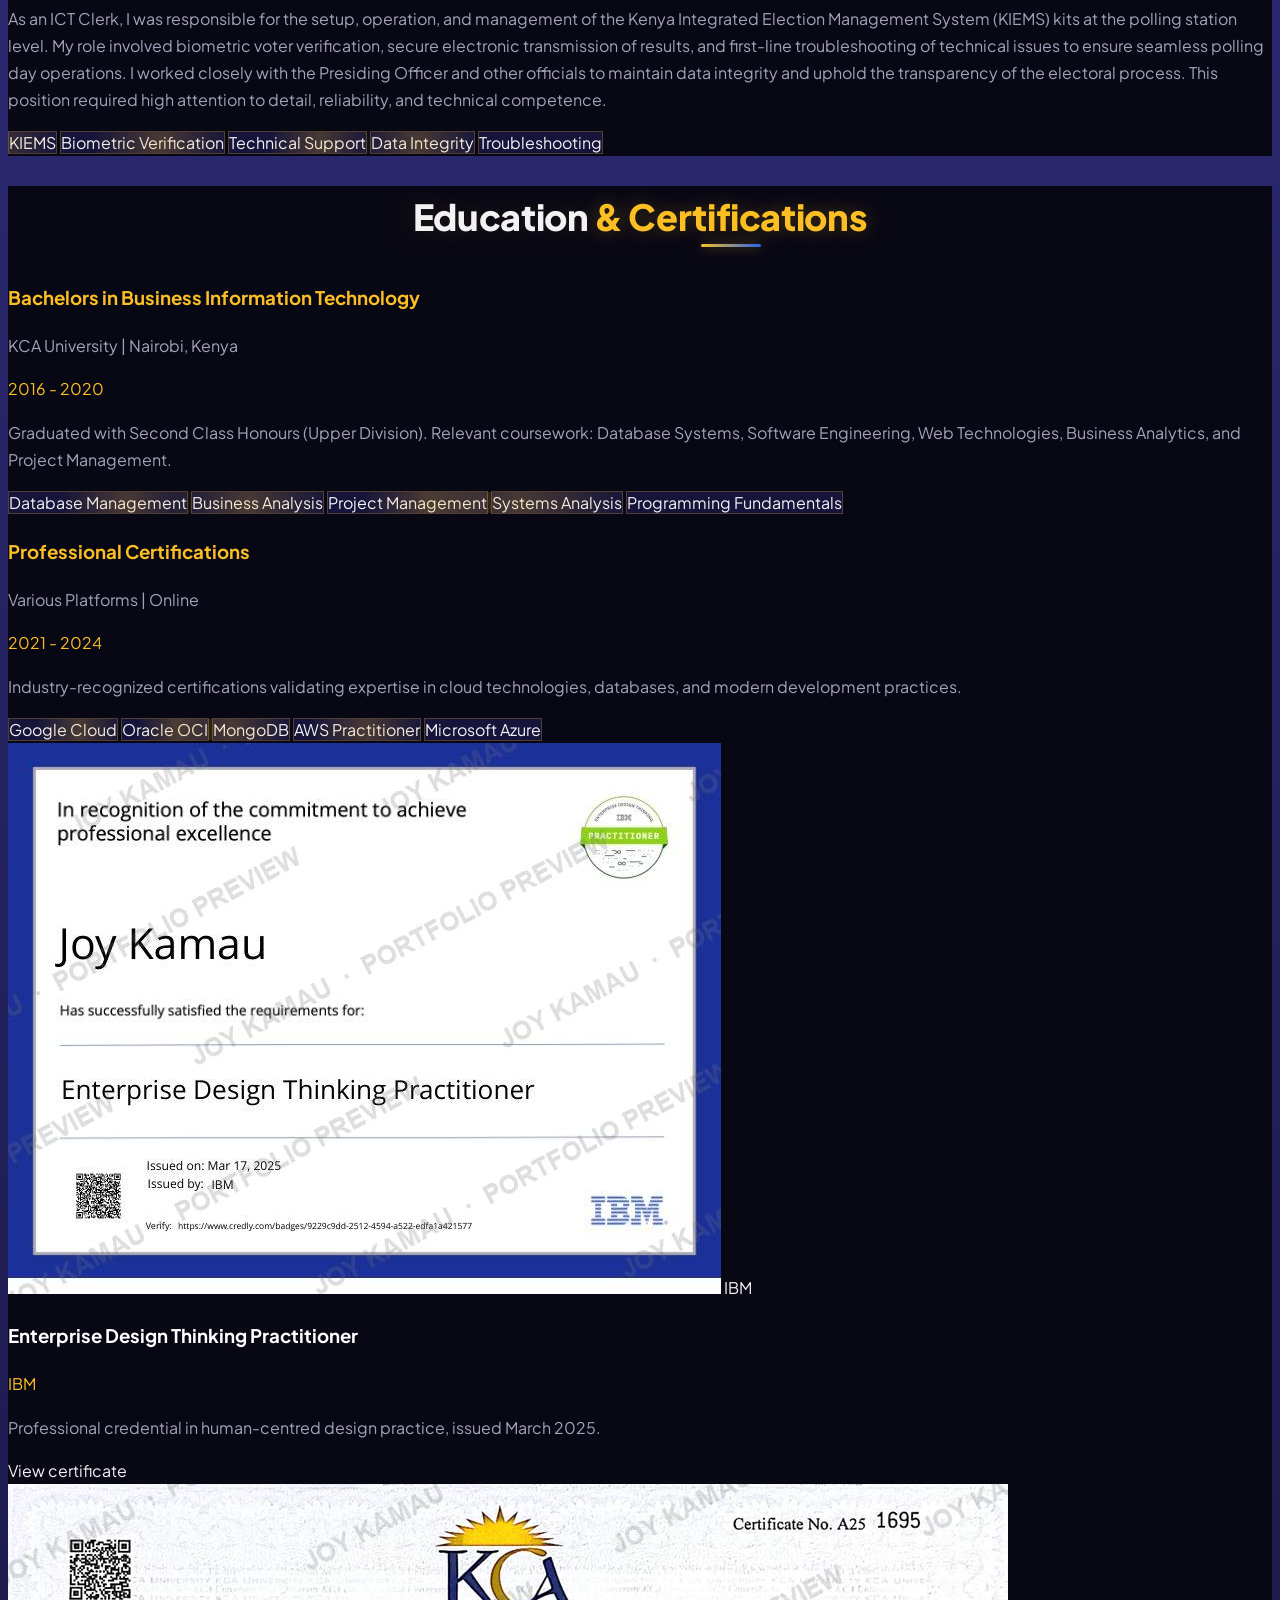
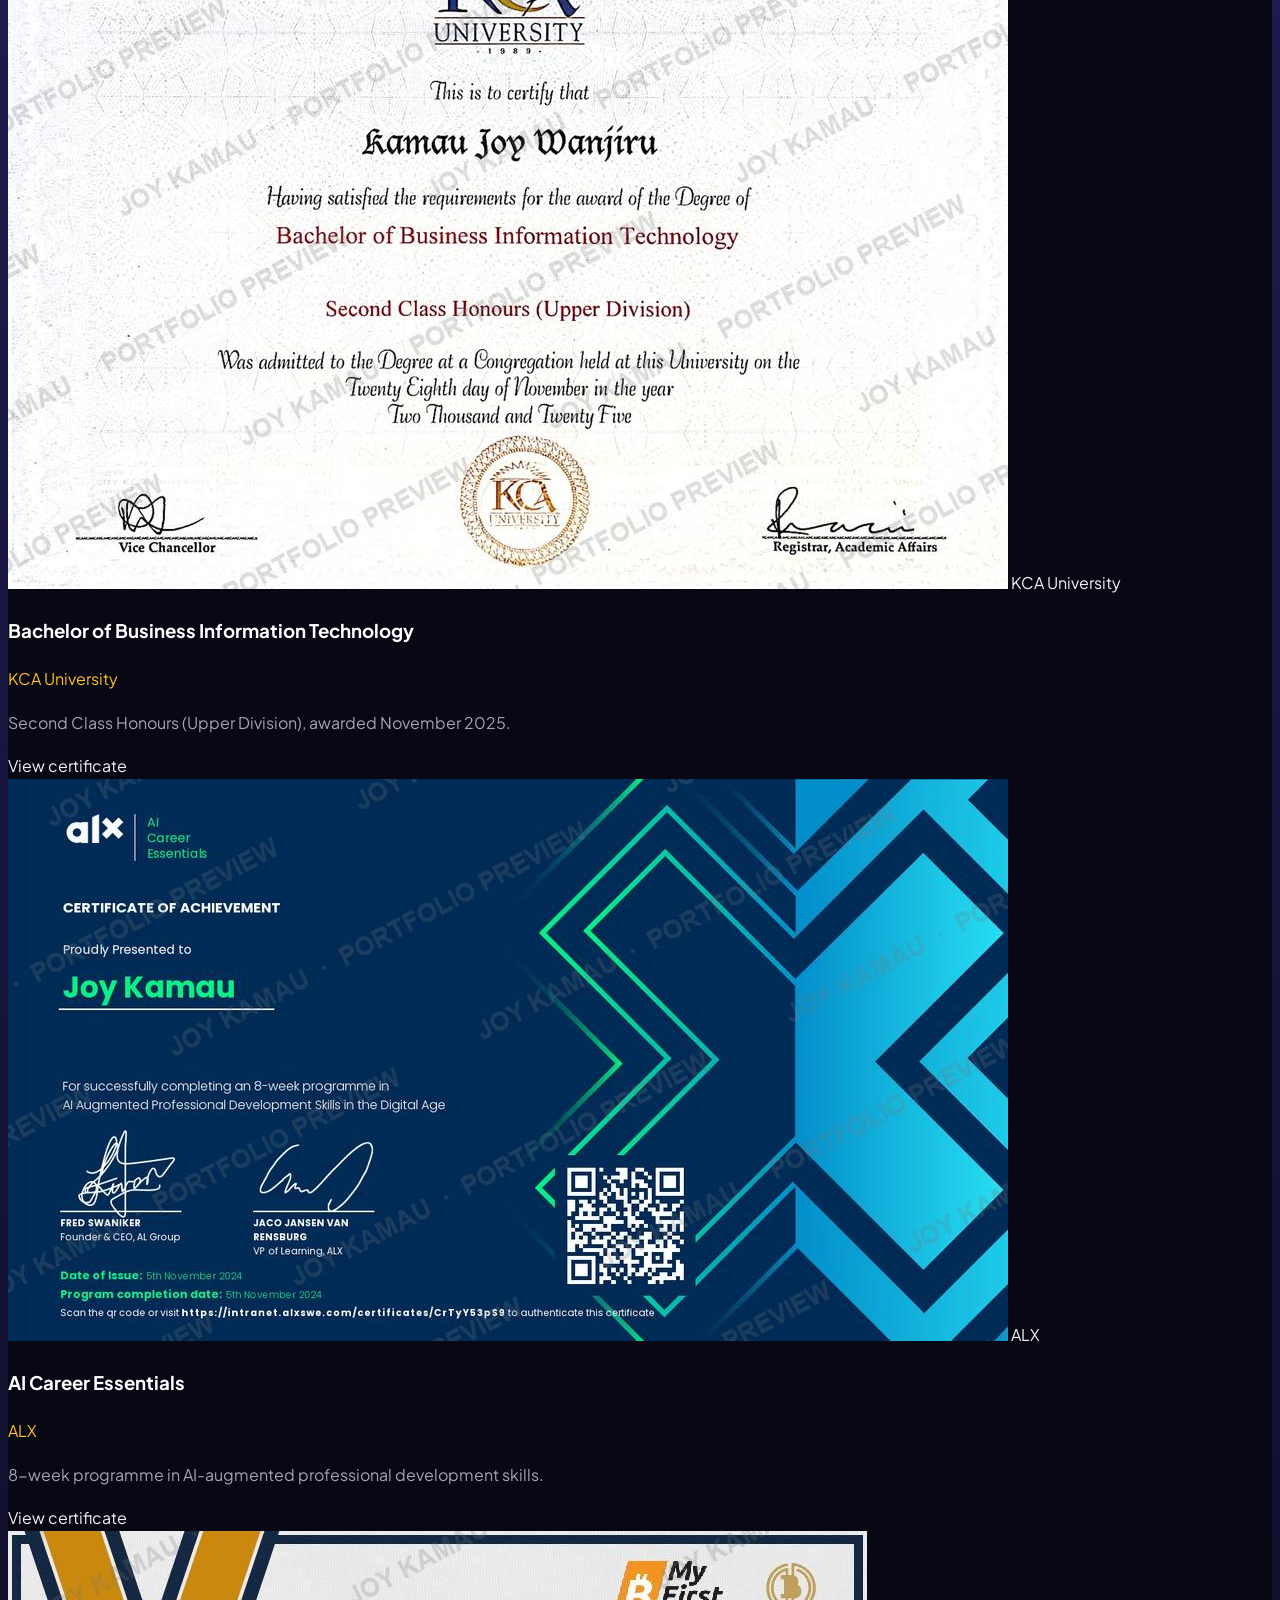
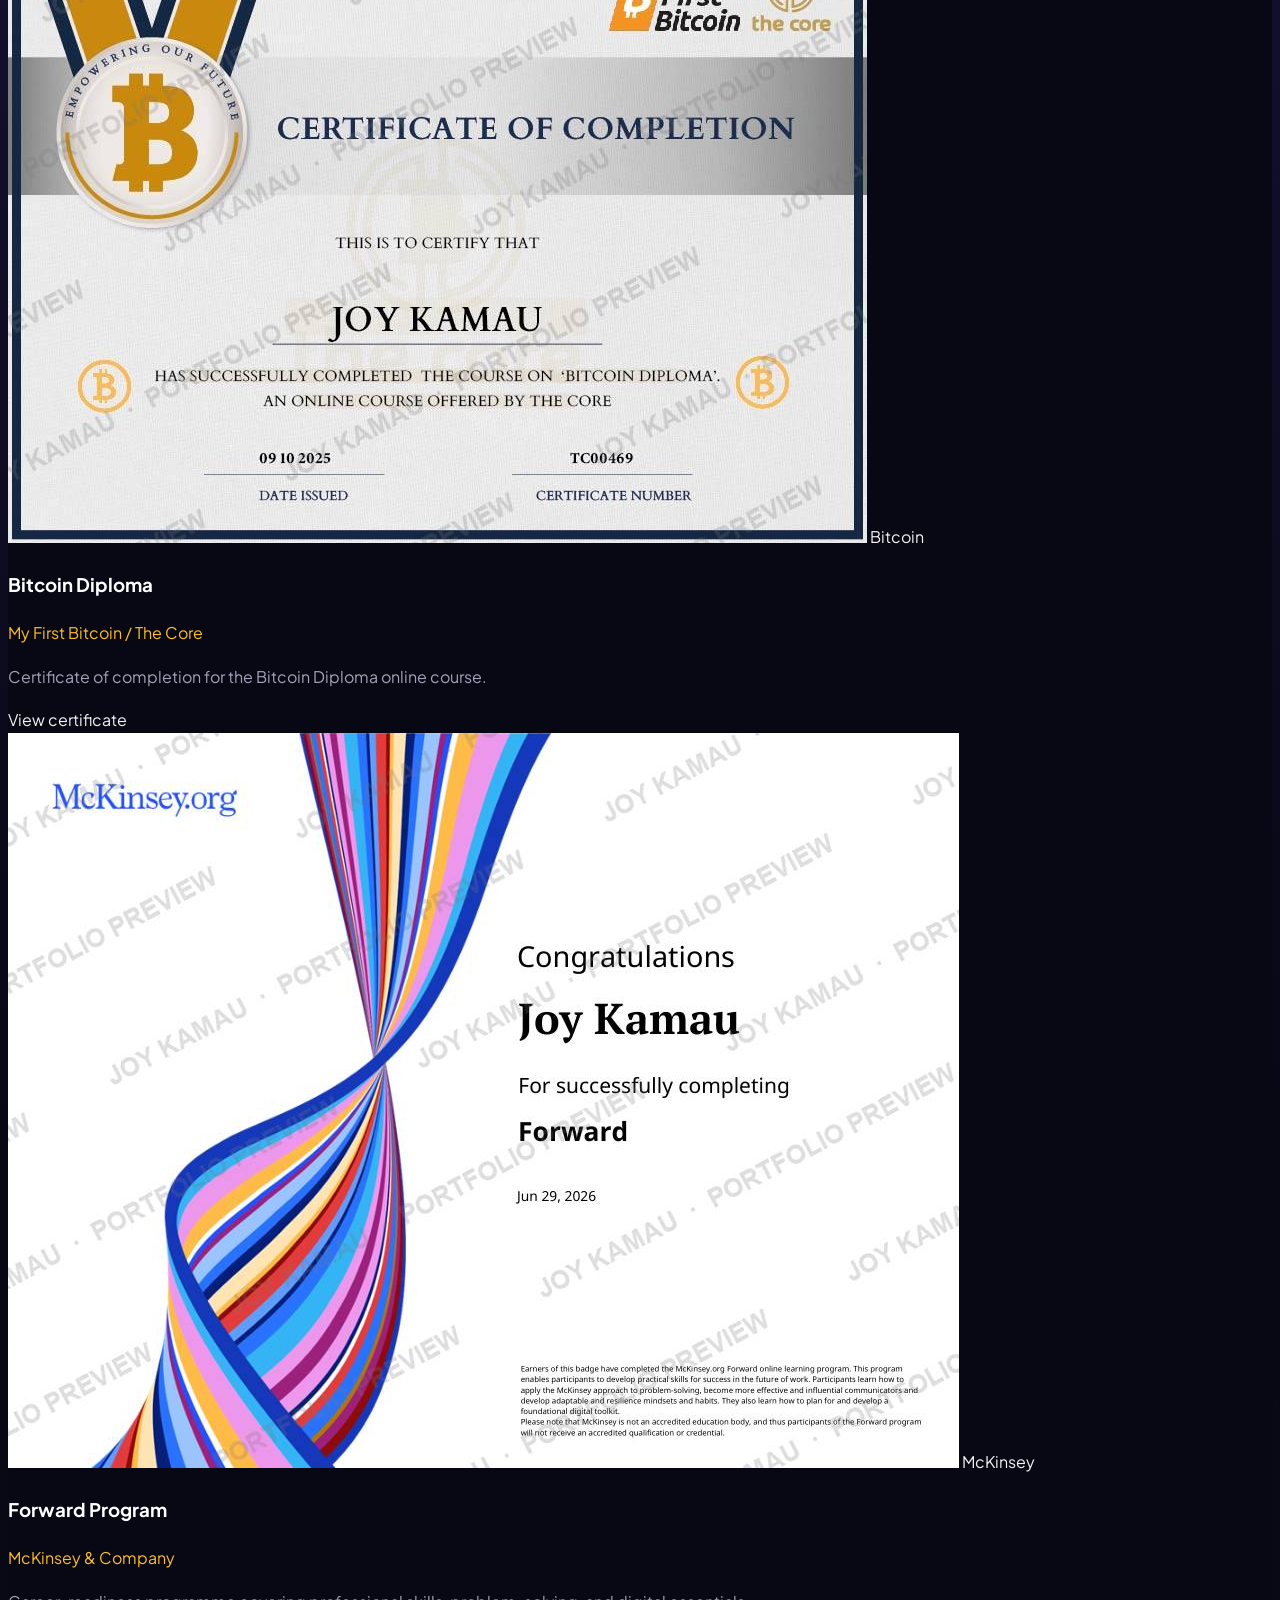
==== commit d4519cfd: "Expand services carousel and skills, protect certificates - What I Do: 7-card carousel adding Softwa" ====
--- a/index.html
+++ b/index.html
@@ -172,17 +172,7 @@
             width: 100%;
         }
 
-        .servicesSwiper .swiper-pagination-bullet {
-            width: 10px;
-            height: 10px;
-            background: rgba(251, 191, 36, 0.35);
-            opacity: 1;
-        }
-
-        .servicesSwiper .swiper-pagination-bullet-active {
-            background: var(--gold);
-            box-shadow: 0 0 10px rgba(251, 191, 36, 0.6);
-        }
+
         
 /* ══════════════════════════════════════
             REVEAL ANIMATIONS — reveal/hide on scroll
@@ -655,6 +645,205 @@
             background: rgba(251, 191, 36, 0.2);
             border: 1px solid rgba(251, 191, 36, 0.3);
         }
+
+        /* ── WHAT I DO CAROUSEL ── */
+        .services-carousel {
+            padding: 0 3.5rem;
+        }
+
+        .services-nav {
+            position: absolute;
+            top: 50%;
+            transform: translateY(-50%);
+            z-index: 20;
+            width: 44px;
+            height: 44px;
+            border-radius: 9999px;
+            display: flex;
+            align-items: center;
+            justify-content: center;
+            color: var(--gold);
+            background: rgba(30, 27, 75, 0.75);
+            border: 1px solid var(--glass-border);
+            backdrop-filter: blur(10px);
+            transition: var(--transition-default);
+        }
+
+        .services-nav:hover {
+            background: var(--gold);
+            color: var(--text-dark);
+            box-shadow: 0 0 18px rgba(251, 191, 36, 0.45);
+        }
+
+        .services-prev { left: 0; }
+        .services-next { right: 0; }
+
+        @media (max-width: 640px) {
+            .services-carousel { padding: 0; }
+            .services-nav { display: none; }
+        }
+
+        .service-chips {
+            display: flex;
+            flex-wrap: wrap;
+            justify-content: center;
+            gap: 0.5rem;
+            padding-top: 1rem;
+            border-top: 1px solid rgba(251, 191, 36, 0.14);
+            width: 100%;
+        }
+
+        .service-chip {
+            font-size: 10px;
+            font-weight: 800;
+            letter-spacing: 0.06em;
+            text-transform: uppercase;
+            padding: 0.3rem 0.7rem;
+            border-radius: 9999px;
+            color: var(--gold-soft);
+            background: rgba(251, 191, 36, 0.1);
+            border: 1px solid rgba(251, 191, 36, 0.25);
+        }
+
+        .services-pagination {
+            position: static;
+            text-align: center;
+        }
+
+        .services-pagination .swiper-pagination-bullet {
+            width: 10px;
+            height: 10px;
+            background: rgba(251, 191, 36, 0.35);
+            opacity: 1;
+        }
+
+        .services-pagination .swiper-pagination-bullet-active {
+            width: 26px;
+            border-radius: 9999px;
+            background: var(--gold);
+            box-shadow: 0 0 10px rgba(251, 191, 36, 0.6);
+        }
+
+        /* Solid glass surface so each service reads as a distinct card. */
+        .servicesSwiper .service-card {
+            background: linear-gradient(160deg, rgba(49, 46, 129, 0.72), rgba(15, 14, 26, 0.82));
+            border: 1px solid var(--glass-border);
+            backdrop-filter: blur(16px);
+            -webkit-backdrop-filter: blur(16px);
+            box-shadow: 0 12px 32px rgba(8, 7, 20, 0.35);
+            justify-content: flex-start;
+        }
+
+        .servicesSwiper .service-card .icon-bg {
+            background: rgba(251, 191, 36, 0.14);
+            border: 1px solid rgba(251, 191, 36, 0.35);
+        }
+
+        /* ── SKILL ICONS ── */
+        .skill-icon {
+            width: 18px;
+            height: 18px;
+            object-fit: contain;
+            flex-shrink: 0;
+        }
+
+        /* Monochrome dark logos (Django, GitHub, AWS, Solidity) turned white for the dark theme. */
+        .skill-icon--light {
+            filter: brightness(0) invert(1);
+        }
+
+        .skill-fa {
+            width: 18px;
+            text-align: center;
+            color: var(--gold);
+            font-size: 0.85rem;
+        }
+
+        .skill-group-icon {
+            width: 36px;
+            height: 36px;
+            border-radius: 10px;
+            display: inline-flex;
+            align-items: center;
+            justify-content: center;
+            color: var(--gold);
+            background: rgba(251, 191, 36, 0.14);
+            border: 1px solid rgba(251, 191, 36, 0.3);
+        }
+
+        /* ── CERTIFICATE VIEWER (view only) ── */
+        .cert-card {
+            cursor: zoom-in;
+            -webkit-touch-callout: none;
+            user-select: none;
+            -webkit-user-select: none;
+        }
+
+        .cert-modal {
+            position: fixed;
+            inset: 0;
+            z-index: 100;
+            display: flex;
+            align-items: center;
+            justify-content: center;
+            padding: 1rem;
+            -webkit-touch-callout: none;
+            user-select: none;
+            -webkit-user-select: none;
+        }
+
+        .cert-modal.hidden {
+            display: none;
+        }
+
+        .cert-modal__backdrop {
+            position: absolute;
+            inset: 0;
+            background: rgba(8, 7, 20, 0.88);
+            backdrop-filter: blur(6px);
+        }
+
+        .cert-modal__panel {
+            position: relative;
+            width: min(960px, 100%);
+            max-height: 92vh;
+            padding: 1.25rem;
+            border-radius: 1rem;
+            background: var(--glass-bg);
+            border: 1px solid var(--glass-border);
+            box-shadow: var(--shadow-lg);
+        }
+
+        .cert-modal__close {
+            width: 36px;
+            height: 36px;
+            border-radius: 9999px;
+            display: flex;
+            align-items: center;
+            justify-content: center;
+            color: var(--gold);
+            border: 1px solid var(--glass-border);
+        }
+
+        /* Rendered as a CSS background, not an <img>, so there is no "Save image as" target. */
+        .cert-modal__frame {
+            position: relative;
+            width: 100%;
+            height: min(72vh, 680px);
+            background-color: #0b0a17;
+            background-position: center;
+            background-repeat: no-repeat;
+            background-size: contain;
+            border-radius: 0.75rem;
+            overflow: hidden;
+        }
+
+        @media print {
+            .cert-card img,
+            .cert-modal {
+                visibility: hidden !important;
+            }
+        }
     </style>
 </head>
 <body class="antialiased bg-indigo-gradient">
@@ -724,161 +913,249 @@
 
 <section id="services" style="background-image: url('images/bg4.jpg');" class="image-strip py-24 bg-cover bg-center bg-no-repeat relative">
     <div class="container mx-auto px-6 relative z-10">
-        <h2 class="text-3xl font-black mb-12 text-center uppercase tracking-tighter section-title animate-delay-100">
+        <h2 class="text-3xl font-black mb-4 text-center uppercase tracking-tighter section-title animate-delay-100">
             What I <span class="text-gold">Do</span>
         </h2>
-
-        <div class="swiper servicesSwiper overflow-hidden py-4">
-            <div class="swiper-wrapper ease-linear items-stretch">
-
+        <p class="text-sm text-secondary text-center max-w-2xl mx-auto mb-12">
+            End-to-end digital solutions, from strategy and analysis to engineering, systems, and growth.
+        </p>
+
+        <div class="services-carousel relative">
+            <button type="button" class="services-nav services-prev" aria-label="Previous service">
+                <i data-lucide="chevron-left" class="w-5 h-5"></i>
+            </button>
+
+            <div class="swiper servicesSwiper overflow-hidden py-4">
+                <div class="swiper-wrapper items-stretch">
                 <div class="swiper-slide h-auto">
-                    <div class="service-card h-full p-8 glass-card-hover rounded-xl luxury-card flex flex-col text-center">
-                        <div class="w-12 h-12 rounded-full icon-bg icon-bg-indigo mb-4 mx-auto flex items-center justify-center">
-                            <i data-lucide="layout" class="text-gold w-5 h-5"></i>
-                        </div>
-                        <div>
-                            <h3 class="font-bold text-lg mb-2 text-white">Search Engine Optimization (SEO)</h3>
-                            <p class="text-xs text-secondary leading-relaxed">
-                                Optimizing websites for search engines to improve search engine rankings, visibility, and drive high-quality organic traffic.
-                            </p>
-                        </div>
-                    </div>
-                </div>
-
+                    <div class="service-card h-full p-8 glass-card-hover rounded-2xl luxury-card flex flex-col text-center">
+                        <div class="icon-bg icon-bg-blue mx-auto">
+                            <i data-lucide="code" class="text-gold w-6 h-6"></i>
+                        </div>
+                        <h3 class="font-bold text-lg mb-3 text-white">Full-Stack Web Development</h3>
+                        <p class="text-xs text-secondary leading-relaxed mb-6">Clean code implementation using Python, Django, and modern React for fast, responsive, and secure digital platforms.</p>
+                        <div class="service-chips mt-auto"><span class="service-chip">Python</span><span class="service-chip">Django</span><span class="service-chip">React</span><span class="service-chip">Node.js</span><span class="service-chip">Laravel</span></div>
+                    </div>
+                </div>
                 <div class="swiper-slide h-auto">
-                    <div class="service-card h-full p-8 glass-card-hover rounded-xl luxury-card flex flex-col text-center">
-                        <div class="w-12 h-12 rounded-full icon-bg icon-bg-blue mb-4 mx-auto flex items-center justify-center">
-                            <i data-lucide="code-2" class="text-gold w-5 h-5"></i>
-                        </div>
-                        <div>
-                            <h3 class="font-bold text-lg mb-2 text-white">Full-Stack Web Development</h3>
-                            <p class="text-xs text-secondary leading-relaxed">
-                                Clean code implementation using Python, Django, and modern React for fast, responsive, and secure digital platforms.
-                            </p>
-                        </div>
-                    </div>
-                </div>
-
+                    <div class="service-card h-full p-8 glass-card-hover rounded-2xl luxury-card flex flex-col text-center">
+                        <div class="icon-bg icon-bg-indigo mx-auto">
+                            <i data-lucide="terminal" class="text-gold w-6 h-6"></i>
+                        </div>
+                        <h3 class="font-bold text-lg mb-3 text-white">Software Engineering</h3>
+                        <p class="text-xs text-secondary leading-relaxed mb-6">Designing, building, and testing maintainable software across the full SDLC with Java, Spring Boot, Python, and PHP, following MVC architecture and clean, well-documented code.</p>
+                        <div class="service-chips mt-auto"><span class="service-chip">Java</span><span class="service-chip">Spring Boot</span><span class="service-chip">PHP</span><span class="service-chip">Git</span></div>
+                    </div>
+                </div>
                 <div class="swiper-slide h-auto">
-                    <div class="service-card h-full p-8 glass-card-hover rounded-xl luxury-card flex flex-col text-center">
-                        <div class="w-12 h-12 rounded-full icon-bg icon-bg-gold mb-4 mx-auto flex items-center justify-center">
-                            <i data-lucide="trending-up" class="text-gold w-5 h-5"></i>
-                        </div>
-                        <div>
-                            <h3 class="font-bold text-lg mb-2 text-white">Business Analysis</h3>
-                            <p class="text-xs text-secondary leading-relaxed">
-                                Leveraging Bachelors in Business Information Technology insights to seamlessly align technical architectures with bottom-line commercial goals.
-                            </p>
-                        </div>
-                    </div>
-                </div>
-
+                    <div class="service-card h-full p-8 glass-card-hover rounded-2xl luxury-card flex flex-col text-center">
+                        <div class="icon-bg icon-bg-gold mx-auto">
+                            <i data-lucide="layers" class="text-gold w-6 h-6"></i>
+                        </div>
+                        <h3 class="font-bold text-lg mb-3 text-white">Information Systems Development</h3>
+                        <p class="text-xs text-secondary leading-relaxed mb-6">Creating custom information and management systems, including ERP modules, records, and inventory platforms, that digitise workflows and give organisations reliable, decision-ready data.</p>
+                        <div class="service-chips mt-auto"><span class="service-chip">ERPNext</span><span class="service-chip">Frappe</span><span class="service-chip">Yii</span><span class="service-chip">PostgreSQL</span></div>
+                    </div>
+                </div>
+                <div class="swiper-slide h-auto">
+                    <div class="service-card h-full p-8 glass-card-hover rounded-2xl luxury-card flex flex-col text-center">
+                        <div class="icon-bg icon-bg-blue mx-auto">
+                            <i data-lucide="smartphone" class="text-gold w-6 h-6"></i>
+                        </div>
+                        <h3 class="font-bold text-lg mb-3 text-white">Mobile Application Development</h3>
+                        <p class="text-xs text-secondary leading-relaxed mb-6">Building cross-platform mobile apps with Flutter and Dart, connected to secure REST APIs for smooth, native-feeling experiences on Android and iOS.</p>
+                        <div class="service-chips mt-auto"><span class="service-chip">Flutter</span><span class="service-chip">Dart</span><span class="service-chip">REST APIs</span></div>
+                    </div>
+                </div>
+                <div class="swiper-slide h-auto">
+                    <div class="service-card h-full p-8 glass-card-hover rounded-2xl luxury-card flex flex-col text-center">
+                        <div class="icon-bg icon-bg-indigo mx-auto">
+                            <i data-lucide="search" class="text-gold w-6 h-6"></i>
+                        </div>
+                        <h3 class="font-bold text-lg mb-3 text-white">Search Engine Optimization (SEO)</h3>
+                        <p class="text-xs text-secondary leading-relaxed mb-6">Optimizing websites for search engines to improve search engine rankings, visibility, and drive high-quality organic traffic.</p>
+                        <div class="service-chips mt-auto"><span class="service-chip">Keyword Research</span><span class="service-chip">On-Page SEO</span><span class="service-chip">Technical SEO</span></div>
+                    </div>
+                </div>
+                <div class="swiper-slide h-auto">
+                    <div class="service-card h-full p-8 glass-card-hover rounded-2xl luxury-card flex flex-col text-center">
+                        <div class="icon-bg icon-bg-gold mx-auto">
+                            <i data-lucide="trending-up" class="text-gold w-6 h-6"></i>
+                        </div>
+                        <h3 class="font-bold text-lg mb-3 text-white">Business Analysis</h3>
+                        <p class="text-xs text-secondary leading-relaxed mb-6">Leveraging Bachelors in Business Information Technology insights to seamlessly align technical architectures with bottom-line commercial goals.</p>
+                        <div class="service-chips mt-auto"><span class="service-chip">Requirements</span><span class="service-chip">Process Mapping</span><span class="service-chip">BI</span></div>
+                    </div>
+                </div>
+                <div class="swiper-slide h-auto">
+                    <div class="service-card h-full p-8 glass-card-hover rounded-2xl luxury-card flex flex-col text-center">
+                        <div class="icon-bg icon-bg-blue mx-auto">
+                            <i data-lucide="clipboard-list" class="text-gold w-6 h-6"></i>
+                        </div>
+                        <h3 class="font-bold text-lg mb-3 text-white">Data Entry &amp; Data Management</h3>
+                        <p class="text-xs text-secondary leading-relaxed mb-6">Accurate, verified data capture and organisation, from facility records and GPS coordinates to large spreadsheet datasets, with a strong focus on precision and consistency.</p>
+                        <div class="service-chips mt-auto"><span class="service-chip">Excel</span><span class="service-chip">Google Sheets</span><span class="service-chip">Data Verification</span></div>
+                    </div>
+                </div>
+
+                </div>
             </div>
-            <div class="swiper-pagination mt-8"></div>
+
+            <button type="button" class="services-nav services-next" aria-label="Next service">
+                <i data-lucide="chevron-right" class="w-5 h-5"></i>
+            </button>
         </div>
+        <div class="swiper-pagination services-pagination mt-8"></div>
     </div>
 </section>
 
         <section id="skills" class="py-24 section-bg">
             <div class="container mx-auto px-6">
-                <h2 class="text-3xl font-black mb-12 text-center uppercase tracking-tighter section-title animate-delay-100">
+                <h2 class="text-3xl font-black mb-4 text-center uppercase tracking-tighter section-title animate-delay-100">
                     My <span class="text-gold">Skills</span>
                 </h2>
-                <div class="max-w-5xl mx-auto space-y-8 animate-delay-200">
-
-                    <!-- Group 1 — Programming Languages -->
-                    <div class="glass-card-hover programming-languages-card p-6 rounded-2xl luxury-card">
-                        <h3 class="text-base font-black uppercase tracking-[0.12em] text-gold mb-4">Programming Languages</h3>
+                <p class="text-sm text-secondary text-center max-w-2xl mx-auto mb-12">
+                    The languages, frameworks, platforms, and strengths I bring to every project.
+                </p>
+                <div class="max-w-6xl mx-auto grid grid-cols-1 md:grid-cols-2 gap-6 animate-delay-200">
+
+                    <div class="glass-card-hover programming-languages-card md:col-span-2 p-6 rounded-2xl luxury-card">
+                        <div class="flex items-center gap-3 mb-5">
+                            <span class="skill-group-icon"><i class="fa-solid fa-code" aria-hidden="true"></i></span>
+                            <h3 class="text-base font-black uppercase tracking-[0.12em] text-gold">Programming Languages</h3>
+                        </div>
                         <div class="flex flex-wrap gap-3">
-                            <span class="skill-tag px-5 py-2.5 rounded-full text-xs font-bold hover-lift transition-all duration-300">JavaScript</span>
-                            <span class="skill-tag px-5 py-2.5 rounded-full text-xs font-bold hover-lift transition-all duration-300">TypeScript</span>
-                            <span class="skill-tag px-5 py-2.5 rounded-full text-xs font-bold hover-lift transition-all duration-300">PHP</span>
-                            <span class="skill-tag px-5 py-2.5 rounded-full text-xs font-bold hover-lift transition-all duration-300">SQL</span>
-                            <span class="skill-tag px-5 py-2.5 rounded-full text-xs font-bold hover-lift transition-all duration-300">Solidity</span>
-                            <span class="skill-tag px-5 py-2.5 rounded-full text-xs font-bold hover-lift transition-all duration-300">Dart</span>
-                        </div>
-                    </div>
-
-                    <!-- Group 2 — Frameworks and Libraries -->
+                            <span class="skill-tag inline-flex items-center gap-2 px-4 py-2 rounded-full text-xs font-bold hover-lift"><img src="https://cdn.jsdelivr.net/gh/devicons/devicon/icons/python/python-original.svg" alt="" class="skill-icon" loading="lazy">Python</span>
+                            <span class="skill-tag inline-flex items-center gap-2 px-4 py-2 rounded-full text-xs font-bold hover-lift"><img src="https://cdn.jsdelivr.net/gh/devicons/devicon/icons/java/java-original.svg" alt="" class="skill-icon" loading="lazy">Java</span>
+                            <span class="skill-tag inline-flex items-center gap-2 px-4 py-2 rounded-full text-xs font-bold hover-lift"><img src="https://cdn.jsdelivr.net/gh/devicons/devicon/icons/javascript/javascript-original.svg" alt="" class="skill-icon" loading="lazy">JavaScript</span>
+                            <span class="skill-tag inline-flex items-center gap-2 px-4 py-2 rounded-full text-xs font-bold hover-lift"><img src="https://cdn.jsdelivr.net/gh/devicons/devicon/icons/typescript/typescript-original.svg" alt="" class="skill-icon" loading="lazy">TypeScript</span>
+                            <span class="skill-tag inline-flex items-center gap-2 px-4 py-2 rounded-full text-xs font-bold hover-lift"><img src="https://cdn.jsdelivr.net/gh/devicons/devicon/icons/php/php-original.svg" alt="" class="skill-icon" loading="lazy">PHP</span>
+                            <span class="skill-tag inline-flex items-center gap-2 px-4 py-2 rounded-full text-xs font-bold hover-lift"><i class="fa-solid fa-database skill-fa" aria-hidden="true"></i>SQL</span>
+                            <span class="skill-tag inline-flex items-center gap-2 px-4 py-2 rounded-full text-xs font-bold hover-lift"><img src="https://cdn.jsdelivr.net/gh/devicons/devicon/icons/dart/dart-original.svg" alt="" class="skill-icon" loading="lazy">Dart</span>
+                            <span class="skill-tag inline-flex items-center gap-2 px-4 py-2 rounded-full text-xs font-bold hover-lift"><img src="https://cdn.jsdelivr.net/gh/devicons/devicon/icons/solidity/solidity-original.svg" alt="" class="skill-icon skill-icon--light" loading="lazy">Solidity</span>
+                            <span class="skill-tag inline-flex items-center gap-2 px-4 py-2 rounded-full text-xs font-bold hover-lift"><img src="https://cdn.jsdelivr.net/gh/devicons/devicon/icons/html5/html5-original.svg" alt="" class="skill-icon" loading="lazy">HTML5</span>
+                            <span class="skill-tag inline-flex items-center gap-2 px-4 py-2 rounded-full text-xs font-bold hover-lift"><img src="https://cdn.jsdelivr.net/gh/devicons/devicon/icons/css3/css3-original.svg" alt="" class="skill-icon" loading="lazy">CSS3</span>
+                        </div>
+                    </div>
                     <div class="glass-card-hover p-6 rounded-2xl luxury-card">
-                        <h3 class="text-base font-black uppercase tracking-[0.12em] text-gold mb-4">Frameworks &amp; Libraries</h3>
+                        <div class="flex items-center gap-3 mb-5">
+                            <span class="skill-group-icon"><i class="fa-solid fa-cubes" aria-hidden="true"></i></span>
+                            <h3 class="text-base font-black uppercase tracking-[0.12em] text-gold">Frameworks &amp; Libraries</h3>
+                        </div>
                         <div class="flex flex-wrap gap-3">
-                            <span class="skill-tag px-5 py-2.5 rounded-full text-xs font-bold hover-lift transition-all duration-300">Django</span>
-                            <span class="skill-tag px-5 py-2.5 rounded-full text-xs font-bold hover-lift transition-all duration-300">Bootstrap</span>
-                            <span class="skill-tag px-5 py-2.5 rounded-full text-xs font-bold hover-lift transition-all duration-300">React</span>
-                            <span class="skill-tag px-5 py-2.5 rounded-full text-xs font-bold hover-lift transition-all duration-300">Node.js</span>
-                            <span class="skill-tag px-5 py-2.5 rounded-full text-xs font-bold hover-lift transition-all duration-300">Docker</span>
-                            <span class="skill-tag px-5 py-2.5 rounded-full text-xs font-bold hover-lift transition-all duration-300">Laravel</span>
-                        </div>
-                    </div>
-
-                    <!-- Group 3 — Database Technologies -->
+                            <span class="skill-tag inline-flex items-center gap-2 px-4 py-2 rounded-full text-xs font-bold hover-lift"><img src="https://cdn.jsdelivr.net/gh/devicons/devicon/icons/django/django-plain.svg" alt="" class="skill-icon skill-icon--light" loading="lazy">Django</span>
+                            <span class="skill-tag inline-flex items-center gap-2 px-4 py-2 rounded-full text-xs font-bold hover-lift"><img src="https://cdn.jsdelivr.net/gh/devicons/devicon/icons/django/django-plain.svg" alt="" class="skill-icon skill-icon--light" loading="lazy">Django REST Framework</span>
+                            <span class="skill-tag inline-flex items-center gap-2 px-4 py-2 rounded-full text-xs font-bold hover-lift"><img src="https://cdn.jsdelivr.net/gh/devicons/devicon/icons/spring/spring-original.svg" alt="" class="skill-icon" loading="lazy">Spring Boot</span>
+                            <span class="skill-tag inline-flex items-center gap-2 px-4 py-2 rounded-full text-xs font-bold hover-lift"><img src="https://cdn.jsdelivr.net/gh/devicons/devicon/icons/laravel/laravel-original.svg" alt="" class="skill-icon" loading="lazy">Laravel</span>
+                            <span class="skill-tag inline-flex items-center gap-2 px-4 py-2 rounded-full text-xs font-bold hover-lift"><img src="https://cdn.jsdelivr.net/gh/devicons/devicon/icons/yii/yii-original.svg" alt="" class="skill-icon" loading="lazy">Yii Framework</span>
+                            <span class="skill-tag inline-flex items-center gap-2 px-4 py-2 rounded-full text-xs font-bold hover-lift"><img src="https://cdn.jsdelivr.net/gh/devicons/devicon/icons/react/react-original.svg" alt="" class="skill-icon" loading="lazy">React</span>
+                            <span class="skill-tag inline-flex items-center gap-2 px-4 py-2 rounded-full text-xs font-bold hover-lift"><img src="https://cdn.jsdelivr.net/gh/devicons/devicon/icons/angular/angular-original.svg" alt="" class="skill-icon" loading="lazy">Angular</span>
+                            <span class="skill-tag inline-flex items-center gap-2 px-4 py-2 rounded-full text-xs font-bold hover-lift"><img src="https://cdn.jsdelivr.net/gh/devicons/devicon/icons/nodejs/nodejs-original.svg" alt="" class="skill-icon" loading="lazy">Node.js</span>
+                            <span class="skill-tag inline-flex items-center gap-2 px-4 py-2 rounded-full text-xs font-bold hover-lift"><img src="https://cdn.jsdelivr.net/gh/devicons/devicon/icons/flutter/flutter-original.svg" alt="" class="skill-icon" loading="lazy">Flutter</span>
+                            <span class="skill-tag inline-flex items-center gap-2 px-4 py-2 rounded-full text-xs font-bold hover-lift"><img src="https://cdn.jsdelivr.net/npm/simple-icons@13/icons/frappe.svg" alt="" class="skill-icon skill-icon--light" loading="lazy">Frappe</span>
+                            <span class="skill-tag inline-flex items-center gap-2 px-4 py-2 rounded-full text-xs font-bold hover-lift"><img src="https://cdn.jsdelivr.net/npm/simple-icons@13/icons/erpnext.svg" alt="" class="skill-icon skill-icon--light" loading="lazy">ERPNext</span>
+                            <span class="skill-tag inline-flex items-center gap-2 px-4 py-2 rounded-full text-xs font-bold hover-lift"><img src="https://cdn.jsdelivr.net/gh/devicons/devicon/icons/bootstrap/bootstrap-original.svg" alt="" class="skill-icon" loading="lazy">Bootstrap</span>
+                            <span class="skill-tag inline-flex items-center gap-2 px-4 py-2 rounded-full text-xs font-bold hover-lift"><img src="https://cdn.jsdelivr.net/gh/devicons/devicon/icons/tailwindcss/tailwindcss-original.svg" alt="" class="skill-icon" loading="lazy">Tailwind CSS</span>
+                            <span class="skill-tag inline-flex items-center gap-2 px-4 py-2 rounded-full text-xs font-bold hover-lift"><img src="https://cdn.jsdelivr.net/gh/devicons/devicon/icons/jquery/jquery-original.svg" alt="" class="skill-icon skill-icon--light" loading="lazy">jQuery</span>
+                        </div>
+                    </div>
                     <div class="glass-card-hover p-6 rounded-2xl luxury-card">
-                        <h3 class="text-base font-black uppercase tracking-[0.12em] text-gold mb-4">Database Technologies</h3>
+                        <div class="flex items-center gap-3 mb-5">
+                            <span class="skill-group-icon"><i class="fa-solid fa-database" aria-hidden="true"></i></span>
+                            <h3 class="text-base font-black uppercase tracking-[0.12em] text-gold">Database Technologies</h3>
+                        </div>
                         <div class="flex flex-wrap gap-3">
-                            <span class="skill-tag px-5 py-2.5 rounded-full text-xs font-bold hover-lift transition-all duration-300">MySQL</span>
-                            <span class="skill-tag px-5 py-2.5 rounded-full text-xs font-bold hover-lift transition-all duration-300">DBMS</span>
-                            <span class="skill-tag px-5 py-2.5 rounded-full text-xs font-bold hover-lift transition-all duration-300">MongoDB</span>
-                            <span class="skill-tag px-5 py-2.5 rounded-full text-xs font-bold hover-lift transition-all duration-300">SQLite</span>
-                        </div>
-                    </div>
-
-                    <!-- Group 4 — Softwares and Tools -->
+                            <span class="skill-tag inline-flex items-center gap-2 px-4 py-2 rounded-full text-xs font-bold hover-lift"><img src="https://cdn.jsdelivr.net/gh/devicons/devicon/icons/mysql/mysql-original.svg" alt="" class="skill-icon skill-icon--light" loading="lazy">MySQL</span>
+                            <span class="skill-tag inline-flex items-center gap-2 px-4 py-2 rounded-full text-xs font-bold hover-lift"><img src="https://cdn.jsdelivr.net/gh/devicons/devicon/icons/postgresql/postgresql-original.svg" alt="" class="skill-icon" loading="lazy">PostgreSQL</span>
+                            <span class="skill-tag inline-flex items-center gap-2 px-4 py-2 rounded-full text-xs font-bold hover-lift"><img src="https://cdn.jsdelivr.net/npm/simple-icons@13/icons/oracle.svg" alt="" class="skill-icon skill-icon--light" loading="lazy">Oracle Database</span>
+                            <span class="skill-tag inline-flex items-center gap-2 px-4 py-2 rounded-full text-xs font-bold hover-lift"><img src="https://cdn.jsdelivr.net/gh/devicons/devicon/icons/mongodb/mongodb-original.svg" alt="" class="skill-icon" loading="lazy">MongoDB</span>
+                            <span class="skill-tag inline-flex items-center gap-2 px-4 py-2 rounded-full text-xs font-bold hover-lift"><img src="https://cdn.jsdelivr.net/gh/devicons/devicon/icons/sqlite/sqlite-original.svg" alt="" class="skill-icon" loading="lazy">SQLite</span>
+                            <span class="skill-tag inline-flex items-center gap-2 px-4 py-2 rounded-full text-xs font-bold hover-lift"><i class="fa-solid fa-server skill-fa" aria-hidden="true"></i>DBMS</span>
+                        </div>
+                    </div>
                     <div class="glass-card-hover p-6 rounded-2xl luxury-card">
-                        <h3 class="text-base font-black uppercase tracking-[0.12em] text-gold mb-4">Softwares &amp; Tools</h3>
+                        <div class="flex items-center gap-3 mb-5">
+                            <span class="skill-group-icon"><i class="fa-solid fa-cloud" aria-hidden="true"></i></span>
+                            <h3 class="text-base font-black uppercase tracking-[0.12em] text-gold">Cloud &amp; DevOps</h3>
+                        </div>
                         <div class="flex flex-wrap gap-3">
-                            <span class="skill-tag px-5 py-2.5 rounded-full text-xs font-bold hover-lift transition-all duration-300">Git</span>
-                            <span class="skill-tag px-5 py-2.5 rounded-full text-xs font-bold hover-lift transition-all duration-300">GitLab</span>
-                            <span class="skill-tag px-5 py-2.5 rounded-full text-xs font-bold hover-lift transition-all duration-300">Azure</span>
-                            <span class="skill-tag px-5 py-2.5 rounded-full text-xs font-bold hover-lift transition-all duration-300">Webpack</span>
-                            <span class="skill-tag px-5 py-2.5 rounded-full text-xs font-bold hover-lift transition-all duration-300">Sass</span>
-                            <span class="skill-tag px-5 py-2.5 rounded-full text-xs font-bold hover-lift transition-all duration-300">Figma</span>
-                            <span class="skill-tag px-5 py-2.5 rounded-full text-xs font-bold hover-lift transition-all duration-300">MVP</span>
-                            <span class="skill-tag px-5 py-2.5 rounded-full text-xs font-bold hover-lift transition-all duration-300">Google Cloud</span>
-                            <span class="skill-tag px-5 py-2.5 rounded-full text-xs font-bold hover-lift transition-all duration-300">AWS</span>
-                            <span class="skill-tag px-5 py-2.5 rounded-full text-xs font-bold hover-lift transition-all duration-300">SDLC</span>
-                            <span class="skill-tag px-5 py-2.5 rounded-full text-xs font-bold hover-lift transition-all duration-300">MVC Architecture</span>
-                            <span class="skill-tag px-5 py-2.5 rounded-full text-xs font-bold hover-lift transition-all duration-300">DevOps</span>
-                            <span class="skill-tag px-5 py-2.5 rounded-full text-xs font-bold hover-lift transition-all duration-300">Canva</span>
-                        </div>
-                    </div>
-
-                    <!-- Group 5 — Top Skills -->
+                            <span class="skill-tag inline-flex items-center gap-2 px-4 py-2 rounded-full text-xs font-bold hover-lift"><img src="https://cdn.jsdelivr.net/gh/devicons/devicon/icons/amazonwebservices/amazonwebservices-original-wordmark.svg" alt="" class="skill-icon skill-icon--light" loading="lazy">AWS</span>
+                            <span class="skill-tag inline-flex items-center gap-2 px-4 py-2 rounded-full text-xs font-bold hover-lift"><img src="https://cdn.jsdelivr.net/gh/devicons/devicon/icons/azure/azure-original.svg" alt="" class="skill-icon" loading="lazy">Microsoft Azure</span>
+                            <span class="skill-tag inline-flex items-center gap-2 px-4 py-2 rounded-full text-xs font-bold hover-lift"><img src="https://cdn.jsdelivr.net/gh/devicons/devicon/icons/googlecloud/googlecloud-original.svg" alt="" class="skill-icon" loading="lazy">Google Cloud</span>
+                            <span class="skill-tag inline-flex items-center gap-2 px-4 py-2 rounded-full text-xs font-bold hover-lift"><img src="https://cdn.jsdelivr.net/gh/devicons/devicon/icons/docker/docker-original.svg" alt="" class="skill-icon" loading="lazy">Docker</span>
+                            <span class="skill-tag inline-flex items-center gap-2 px-4 py-2 rounded-full text-xs font-bold hover-lift"><img src="https://cdn.jsdelivr.net/gh/devicons/devicon/icons/git/git-original.svg" alt="" class="skill-icon" loading="lazy">Git</span>
+                            <span class="skill-tag inline-flex items-center gap-2 px-4 py-2 rounded-full text-xs font-bold hover-lift"><img src="https://cdn.jsdelivr.net/gh/devicons/devicon/icons/github/github-original.svg" alt="" class="skill-icon skill-icon--light" loading="lazy">GitHub</span>
+                            <span class="skill-tag inline-flex items-center gap-2 px-4 py-2 rounded-full text-xs font-bold hover-lift"><img src="https://cdn.jsdelivr.net/gh/devicons/devicon/icons/gitlab/gitlab-original.svg" alt="" class="skill-icon" loading="lazy">GitLab</span>
+                            <span class="skill-tag inline-flex items-center gap-2 px-4 py-2 rounded-full text-xs font-bold hover-lift"><i class="fa-solid fa-infinity skill-fa" aria-hidden="true"></i>DevOps</span>
+                        </div>
+                    </div>
                     <div class="glass-card-hover p-6 rounded-2xl luxury-card">
-                        <h3 class="text-base font-black uppercase tracking-[0.12em] text-gold mb-4">Top Skills</h3>
+                        <div class="flex items-center gap-3 mb-5">
+                            <span class="skill-group-icon"><i class="fa-solid fa-screwdriver-wrench" aria-hidden="true"></i></span>
+                            <h3 class="text-base font-black uppercase tracking-[0.12em] text-gold">Tools &amp; Design</h3>
+                        </div>
                         <div class="flex flex-wrap gap-3">
-                            <span class="skill-tag px-5 py-2.5 rounded-full text-xs font-bold hover-lift transition-all duration-300">Software Development</span>
-                            <span class="skill-tag px-5 py-2.5 rounded-full text-xs font-bold hover-lift transition-all duration-300">Blockchain Technology</span>
-                            <span class="skill-tag px-5 py-2.5 rounded-full text-xs font-bold hover-lift transition-all duration-300">Project Management</span>
-                            <span class="skill-tag px-5 py-2.5 rounded-full text-xs font-bold hover-lift transition-all duration-300">Artificial Intelligence</span>
-                            <span class="skill-tag px-5 py-2.5 rounded-full text-xs font-bold hover-lift transition-all duration-300">Machine Learning</span>
-                            <span class="skill-tag px-5 py-2.5 rounded-full text-xs font-bold hover-lift transition-all duration-300">Generative AI</span>
-                            <span class="skill-tag px-5 py-2.5 rounded-full text-xs font-bold hover-lift transition-all duration-300">UI/UX Design</span>
-                            <span class="skill-tag px-5 py-2.5 rounded-full text-xs font-bold hover-lift transition-all duration-300">Human Computer Interaction</span>
-                            <span class="skill-tag px-5 py-2.5 rounded-full text-xs font-bold hover-lift transition-all duration-300">Business Intelligence</span>
-                            <span class="skill-tag px-5 py-2.5 rounded-full text-xs font-bold hover-lift transition-all duration-300">Networking</span>
-                            <span class="skill-tag px-5 py-2.5 rounded-full text-xs font-bold hover-lift transition-all duration-300">Database Management</span>
-                            <span class="skill-tag px-5 py-2.5 rounded-full text-xs font-bold hover-lift transition-all duration-300">Microsoft Office</span>
-                            <span class="skill-tag px-5 py-2.5 rounded-full text-xs font-bold hover-lift transition-all duration-300">Google Workspace</span>
-                            <span class="skill-tag px-5 py-2.5 rounded-full text-xs font-bold hover-lift transition-all duration-300">Figma</span>
-                        </div>
-                    </div>
-
-                    <!-- Group 6 — Soft Skills -->
+                            <span class="skill-tag inline-flex items-center gap-2 px-4 py-2 rounded-full text-xs font-bold hover-lift"><img src="https://cdn.jsdelivr.net/gh/devicons/devicon/icons/vscode/vscode-original.svg" alt="" class="skill-icon" loading="lazy">VS Code</span>
+                            <span class="skill-tag inline-flex items-center gap-2 px-4 py-2 rounded-full text-xs font-bold hover-lift"><img src="https://cdn.jsdelivr.net/gh/devicons/devicon/icons/figma/figma-original.svg" alt="" class="skill-icon" loading="lazy">Figma</span>
+                            <span class="skill-tag inline-flex items-center gap-2 px-4 py-2 rounded-full text-xs font-bold hover-lift"><img src="https://cdn.jsdelivr.net/gh/devicons/devicon/icons/canva/canva-original.svg" alt="" class="skill-icon" loading="lazy">Canva</span>
+                            <span class="skill-tag inline-flex items-center gap-2 px-4 py-2 rounded-full text-xs font-bold hover-lift"><img src="https://cdn.jsdelivr.net/gh/devicons/devicon/icons/webpack/webpack-original.svg" alt="" class="skill-icon" loading="lazy">Webpack</span>
+                            <span class="skill-tag inline-flex items-center gap-2 px-4 py-2 rounded-full text-xs font-bold hover-lift"><img src="https://cdn.jsdelivr.net/gh/devicons/devicon/icons/sass/sass-original.svg" alt="" class="skill-icon" loading="lazy">Sass</span>
+                            <span class="skill-tag inline-flex items-center gap-2 px-4 py-2 rounded-full text-xs font-bold hover-lift"><i class="fa-brands fa-microsoft skill-fa" aria-hidden="true"></i>Microsoft Office</span>
+                            <span class="skill-tag inline-flex items-center gap-2 px-4 py-2 rounded-full text-xs font-bold hover-lift"><i class="fa-brands fa-google skill-fa" aria-hidden="true"></i>Google Workspace</span>
+                        </div>
+                    </div>
                     <div class="glass-card-hover p-6 rounded-2xl luxury-card">
-                        <h3 class="text-base font-black uppercase tracking-[0.12em] text-gold mb-4">Soft Skills</h3>
+                        <div class="flex items-center gap-3 mb-5">
+                            <span class="skill-group-icon"><i class="fa-solid fa-sitemap" aria-hidden="true"></i></span>
+                            <h3 class="text-base font-black uppercase tracking-[0.12em] text-gold">Architecture &amp; Methodologies</h3>
+                        </div>
                         <div class="flex flex-wrap gap-3">
-                            <span class="skill-tag px-5 py-2.5 rounded-full text-xs font-bold hover-lift transition-all duration-300">Communication</span>
-                            <span class="skill-tag px-5 py-2.5 rounded-full text-xs font-bold hover-lift transition-all duration-300">Creativity</span>
-                            <span class="skill-tag px-5 py-2.5 rounded-full text-xs font-bold hover-lift transition-all duration-300">Team Collaboration</span>
-                            <span class="skill-tag px-5 py-2.5 rounded-full text-xs font-bold hover-lift transition-all duration-300">Willingness to Learn</span>
-                            <span class="skill-tag px-5 py-2.5 rounded-full text-xs font-bold hover-lift transition-all duration-300">Problem Solving</span>
-                            <span class="skill-tag px-5 py-2.5 rounded-full text-xs font-bold hover-lift transition-all duration-300">Analytical Skills</span>
-                            <span class="skill-tag px-5 py-2.5 rounded-full text-xs font-bold hover-lift transition-all duration-300">Time Management</span>
-                            <span class="skill-tag px-5 py-2.5 rounded-full text-xs font-bold hover-lift transition-all duration-300">Project Management</span>
-                            <span class="skill-tag px-5 py-2.5 rounded-full text-xs font-bold hover-lift transition-all duration-300">Attention to Detail</span>
-                            <span class="skill-tag px-5 py-2.5 rounded-full text-xs font-bold hover-lift transition-all duration-300">Adaptability</span>
-                            <span class="skill-tag px-5 py-2.5 rounded-full text-xs font-bold hover-lift transition-all duration-300">Innovation</span>
+                            <span class="skill-tag inline-flex items-center gap-2 px-4 py-2 rounded-full text-xs font-bold hover-lift"><i class="fa-solid fa-arrows-spin skill-fa" aria-hidden="true"></i>SDLC</span>
+                            <span class="skill-tag inline-flex items-center gap-2 px-4 py-2 rounded-full text-xs font-bold hover-lift"><i class="fa-solid fa-sitemap skill-fa" aria-hidden="true"></i>MVC Architecture</span>
+                            <span class="skill-tag inline-flex items-center gap-2 px-4 py-2 rounded-full text-xs font-bold hover-lift"><i class="fa-solid fa-plug skill-fa" aria-hidden="true"></i>REST APIs</span>
+                            <span class="skill-tag inline-flex items-center gap-2 px-4 py-2 rounded-full text-xs font-bold hover-lift"><i class="fa-solid fa-rocket skill-fa" aria-hidden="true"></i>MVP Development</span>
+                            <span class="skill-tag inline-flex items-center gap-2 px-4 py-2 rounded-full text-xs font-bold hover-lift"><i class="fa-solid fa-code-branch skill-fa" aria-hidden="true"></i>Version Control</span>
+                        </div>
+                    </div>
+                    <div class="glass-card-hover p-6 rounded-2xl luxury-card">
+                        <div class="flex items-center gap-3 mb-5">
+                            <span class="skill-group-icon"><i class="fa-solid fa-star" aria-hidden="true"></i></span>
+                            <h3 class="text-base font-black uppercase tracking-[0.12em] text-gold">Top Skills</h3>
+                        </div>
+                        <div class="flex flex-wrap gap-3">
+                            <span class="skill-tag inline-flex items-center gap-2 px-4 py-2 rounded-full text-xs font-bold hover-lift"><i class="fa-solid fa-laptop-code skill-fa" aria-hidden="true"></i>Software Development</span>
+                            <span class="skill-tag inline-flex items-center gap-2 px-4 py-2 rounded-full text-xs font-bold hover-lift"><i class="fa-solid fa-diagram-project skill-fa" aria-hidden="true"></i>Information Systems</span>
+                            <span class="skill-tag inline-flex items-center gap-2 px-4 py-2 rounded-full text-xs font-bold hover-lift"><i class="fa-solid fa-mobile-screen skill-fa" aria-hidden="true"></i>Mobile Development</span>
+                            <span class="skill-tag inline-flex items-center gap-2 px-4 py-2 rounded-full text-xs font-bold hover-lift"><i class="fa-solid fa-link skill-fa" aria-hidden="true"></i>Blockchain Technology</span>
+                            <span class="skill-tag inline-flex items-center gap-2 px-4 py-2 rounded-full text-xs font-bold hover-lift"><i class="fa-solid fa-brain skill-fa" aria-hidden="true"></i>Artificial Intelligence</span>
+                            <span class="skill-tag inline-flex items-center gap-2 px-4 py-2 rounded-full text-xs font-bold hover-lift"><i class="fa-solid fa-robot skill-fa" aria-hidden="true"></i>Machine Learning</span>
+                            <span class="skill-tag inline-flex items-center gap-2 px-4 py-2 rounded-full text-xs font-bold hover-lift"><i class="fa-solid fa-wand-magic-sparkles skill-fa" aria-hidden="true"></i>Generative AI</span>
+                            <span class="skill-tag inline-flex items-center gap-2 px-4 py-2 rounded-full text-xs font-bold hover-lift"><i class="fa-solid fa-pen-ruler skill-fa" aria-hidden="true"></i>UI/UX Design</span>
+                            <span class="skill-tag inline-flex items-center gap-2 px-4 py-2 rounded-full text-xs font-bold hover-lift"><i class="fa-solid fa-hand-pointer skill-fa" aria-hidden="true"></i>Human Computer Interaction</span>
+                            <span class="skill-tag inline-flex items-center gap-2 px-4 py-2 rounded-full text-xs font-bold hover-lift"><i class="fa-solid fa-chart-line skill-fa" aria-hidden="true"></i>Business Intelligence</span>
+                            <span class="skill-tag inline-flex items-center gap-2 px-4 py-2 rounded-full text-xs font-bold hover-lift"><i class="fa-solid fa-magnifying-glass-chart skill-fa" aria-hidden="true"></i>Search Engine Optimization</span>
+                            <span class="skill-tag inline-flex items-center gap-2 px-4 py-2 rounded-full text-xs font-bold hover-lift"><i class="fa-solid fa-table skill-fa" aria-hidden="true"></i>Database Management</span>
+                            <span class="skill-tag inline-flex items-center gap-2 px-4 py-2 rounded-full text-xs font-bold hover-lift"><i class="fa-solid fa-keyboard skill-fa" aria-hidden="true"></i>Data Entry</span>
+                            <span class="skill-tag inline-flex items-center gap-2 px-4 py-2 rounded-full text-xs font-bold hover-lift"><i class="fa-solid fa-network-wired skill-fa" aria-hidden="true"></i>Networking</span>
+                            <span class="skill-tag inline-flex items-center gap-2 px-4 py-2 rounded-full text-xs font-bold hover-lift"><i class="fa-solid fa-list-check skill-fa" aria-hidden="true"></i>Project Management</span>
+                        </div>
+                    </div>
+                    <div class="glass-card-hover p-6 rounded-2xl luxury-card">
+                        <div class="flex items-center gap-3 mb-5">
+                            <span class="skill-group-icon"><i class="fa-solid fa-people-group" aria-hidden="true"></i></span>
+                            <h3 class="text-base font-black uppercase tracking-[0.12em] text-gold">Soft Skills</h3>
+                        </div>
+                        <div class="flex flex-wrap gap-3">
+                            <span class="skill-tag inline-flex items-center gap-2 px-4 py-2 rounded-full text-xs font-bold hover-lift"><i class="fa-solid fa-comments skill-fa" aria-hidden="true"></i>Communication</span>
+                            <span class="skill-tag inline-flex items-center gap-2 px-4 py-2 rounded-full text-xs font-bold hover-lift"><i class="fa-solid fa-lightbulb skill-fa" aria-hidden="true"></i>Creativity</span>
+                            <span class="skill-tag inline-flex items-center gap-2 px-4 py-2 rounded-full text-xs font-bold hover-lift"><i class="fa-solid fa-handshake skill-fa" aria-hidden="true"></i>Team Collaboration</span>
+                            <span class="skill-tag inline-flex items-center gap-2 px-4 py-2 rounded-full text-xs font-bold hover-lift"><i class="fa-solid fa-book-open skill-fa" aria-hidden="true"></i>Willingness to Learn</span>
+                            <span class="skill-tag inline-flex items-center gap-2 px-4 py-2 rounded-full text-xs font-bold hover-lift"><i class="fa-solid fa-puzzle-piece skill-fa" aria-hidden="true"></i>Problem Solving</span>
+                            <span class="skill-tag inline-flex items-center gap-2 px-4 py-2 rounded-full text-xs font-bold hover-lift"><i class="fa-solid fa-magnifying-glass skill-fa" aria-hidden="true"></i>Analytical Skills</span>
+                            <span class="skill-tag inline-flex items-center gap-2 px-4 py-2 rounded-full text-xs font-bold hover-lift"><i class="fa-solid fa-clock skill-fa" aria-hidden="true"></i>Time Management</span>
+                            <span class="skill-tag inline-flex items-center gap-2 px-4 py-2 rounded-full text-xs font-bold hover-lift"><i class="fa-solid fa-crosshairs skill-fa" aria-hidden="true"></i>Attention to Detail</span>
+                            <span class="skill-tag inline-flex items-center gap-2 px-4 py-2 rounded-full text-xs font-bold hover-lift"><i class="fa-solid fa-shuffle skill-fa" aria-hidden="true"></i>Adaptability</span>
+                            <span class="skill-tag inline-flex items-center gap-2 px-4 py-2 rounded-full text-xs font-bold hover-lift"><i class="fa-solid fa-rocket skill-fa" aria-hidden="true"></i>Innovation</span>
                         </div>
                     </div>
 
@@ -945,12 +1222,12 @@
 
                 <!-- Frappe Framework (Full Color) -->
                 <div class="swiper-slide flex items-center justify-center opacity-90 hover:opacity-100 transition-opacity duration-300">
-                    <img src="https://api.iconify.design/logos:frappe.svg" alt="Frappe Framework" class="h-7 w-auto">
+                    <img src="https://cdn.jsdelivr.net/npm/simple-icons@13/icons/frappe.svg" alt="Frappe Framework" class="h-7 w-auto filter brightness-0 invert">
                 </div>
 
                 <!-- ERPNext (Full Color) -->
                 <div class="swiper-slide flex items-center justify-center opacity-90 hover:opacity-100 transition-opacity duration-300">
-                    <img src="https://api.iconify.design/logos:erpnext.svg" alt="ERPNext" class="h-6 w-auto">
+                    <img src="https://cdn.jsdelivr.net/npm/simple-icons@13/icons/erpnext.svg" alt="ERPNext" class="h-6 w-auto filter brightness-0 invert">
                 </div>
 
                 <!-- MongoDB (Full Color) -->
@@ -990,7 +1267,7 @@
 
                 <!-- Absa Bank -->
                 <div class="swiper-slide flex items-center justify-center opacity-90 hover:opacity-100 transition-opacity duration-300">
-                    <img src="https://api.iconify.design/logos:absa.svg" alt="Absa Bank" class="h-6 w-auto">
+                    <span class="text-xl font-black tracking-tight text-slate-200 lowercase font-sans">absa</span>
                 </div>
 
                 <!-- IEBC ICT -->
@@ -1325,69 +1602,69 @@
         </div>
 
         <div class="grid grid-cols-1 md:grid-cols-2 lg:grid-cols-4 gap-8">
-            <a href="IBMDesignPractitioner.pdf" target="_blank" rel="noopener" class="group block glass-card-hover rounded-2xl luxury-card overflow-hidden hover-lift">
+            <div role="button" tabindex="0" data-cert-src="images/certificates/ibm-design-thinking.jpg" data-cert-title="Enterprise Design Thinking Practitioner" class="cert-card group block glass-card-hover rounded-2xl luxury-card overflow-hidden hover-lift">
                 <div class="relative aspect-[4/3] bg-slate-950 overflow-hidden">
-                    <img src="images/ibm-design-practitioner-certificate-preview.jpg" alt="IBM Enterprise Design Thinking Practitioner certificate awarded to Joy Kamau" class="w-full h-full object-cover group-hover:scale-105 transition-transform duration-500">
+                    <img draggable="false" src="images/certificates/ibm-design-thinking.jpg" alt="IBM Enterprise Design Thinking Practitioner certificate awarded to Joy Kamau" class="w-full h-full object-cover group-hover:scale-105 transition-transform duration-500">
                     <span class="absolute top-3 left-3 px-3 py-1 rounded-full text-[10px] font-black uppercase tracking-widest bg-amber-400 text-[#1e1b4b]">IBM</span>
                 </div>
                 <div class="p-6">
                     <h3 class="font-extrabold text-sm tracking-wide text-white leading-snug mb-1.5">Enterprise Design Thinking Practitioner</h3>
                     <p class="text-xs text-gold font-semibold mb-3">IBM</p>
                     <p class="text-[11px] text-secondary leading-relaxed mb-4">Professional credential in human-centred design practice, issued March 2025.</p>
-                    <div class="pt-3 border-t border-white/8 text-[11px] font-black uppercase tracking-widest text-amber-400">View certificate ↗</div>
-                </div>
-            </a>
-
-            <a href="Joy%20Kamau%20Certification%20.pdf" target="_blank" rel="noopener" class="group block glass-card-hover rounded-2xl luxury-card overflow-hidden hover-lift">
+                    <div class="pt-3 border-t border-white/8 text-[11px] font-black uppercase tracking-widest text-amber-400">View certificate</div>
+                </div>
+            </div>
+
+            <div role="button" tabindex="0" data-cert-src="images/certificates/kca-bbit-degree.jpg" data-cert-title="Bachelor of Business Information Technology" class="cert-card group block glass-card-hover rounded-2xl luxury-card overflow-hidden hover-lift">
                 <div class="relative aspect-[4/3] bg-slate-950 overflow-hidden">
-                    <img src="images/joy-kamau-certificate-preview.jpg" alt="KCA University Bachelor of Business Information Technology certificate awarded to Joy Kamau" class="w-full h-full object-cover group-hover:scale-105 transition-transform duration-500">
+                    <img draggable="false" src="images/certificates/kca-bbit-degree.jpg" alt="KCA University Bachelor of Business Information Technology certificate awarded to Joy Kamau" class="w-full h-full object-cover group-hover:scale-105 transition-transform duration-500">
                     <span class="absolute top-3 left-3 px-3 py-1 rounded-full text-[10px] font-black uppercase tracking-widest bg-amber-400 text-[#1e1b4b]">KCA University</span>
                 </div>
                 <div class="p-6">
                     <h3 class="font-extrabold text-sm tracking-wide text-white leading-snug mb-1.5">Bachelor of Business Information Technology</h3>
                     <p class="text-xs text-gold font-semibold mb-3">KCA University</p>
                     <p class="text-[11px] text-secondary leading-relaxed mb-4">Second Class Honours (Upper Division), awarded November 2025.</p>
-                    <div class="pt-3 border-t border-white/8 text-[11px] font-black uppercase tracking-widest text-amber-400">View certificate ↗</div>
-                </div>
-            </a>
-
-            <a href="images/alx-ai-career-essentials-certificate.png" target="_blank" rel="noopener" class="group block glass-card-hover rounded-2xl luxury-card overflow-hidden hover-lift">
+                    <div class="pt-3 border-t border-white/8 text-[11px] font-black uppercase tracking-widest text-amber-400">View certificate</div>
+                </div>
+            </div>
+
+            <div role="button" tabindex="0" data-cert-src="images/certificates/alx-ai-career-essentials.jpg" data-cert-title="AI Career Essentials" class="cert-card group block glass-card-hover rounded-2xl luxury-card overflow-hidden hover-lift">
                 <div class="relative aspect-[4/3] overflow-hidden bg-[#062e58]">
-                    <img src="images/alx-ai-career-essentials-certificate.png" alt="ALX AI Career Essentials certificate awarded to Joy Kamau" class="w-full h-full object-cover group-hover:scale-105 transition-transform duration-500">
+                    <img draggable="false" src="images/certificates/alx-ai-career-essentials.jpg" alt="ALX AI Career Essentials certificate awarded to Joy Kamau" class="w-full h-full object-cover group-hover:scale-105 transition-transform duration-500">
                     <span class="absolute top-3 left-3 px-3 py-1 rounded-full text-[10px] font-black uppercase tracking-widest bg-emerald-400 text-[#062e58]">ALX</span>
                 </div>
                 <div class="p-6">
                     <h3 class="font-extrabold text-sm tracking-wide text-white leading-snug mb-1.5">AI Career Essentials</h3>
                     <p class="text-xs text-gold font-semibold mb-3">ALX</p>
                     <p class="text-[11px] text-secondary leading-relaxed mb-4">8-week programme in AI-augmented professional development skills.</p>
-                    <div class="pt-3 border-t border-white/8 text-[11px] font-black uppercase tracking-widest text-amber-400">View certificate ↗</div>
-                </div>
-            </a>
-
-            <a href="images/bitcoin-diploma-certificate.jpg" target="_blank" rel="noopener" class="group block glass-card-hover rounded-2xl luxury-card overflow-hidden hover-lift">
+                    <div class="pt-3 border-t border-white/8 text-[11px] font-black uppercase tracking-widest text-amber-400">View certificate</div>
+                </div>
+            </div>
+
+            <div role="button" tabindex="0" data-cert-src="images/certificates/bitcoin-diploma.jpg" data-cert-title="Bitcoin Diploma" class="cert-card group block glass-card-hover rounded-2xl luxury-card overflow-hidden hover-lift">
                 <div class="relative aspect-[4/3] overflow-hidden bg-slate-100">
-                    <img src="images/bitcoin-diploma-certificate.jpg" alt="Bitcoin Diploma certificate awarded to Joy Kamau" class="w-full h-full object-cover group-hover:scale-105 transition-transform duration-500">
+                    <img draggable="false" src="images/certificates/bitcoin-diploma.jpg" alt="Bitcoin Diploma certificate awarded to Joy Kamau" class="w-full h-full object-cover group-hover:scale-105 transition-transform duration-500">
                     <span class="absolute top-3 left-3 px-3 py-1 rounded-full text-[10px] font-black uppercase tracking-widest bg-amber-400 text-[#1e1b4b]">Bitcoin</span>
                 </div>
                 <div class="p-6">
                     <h3 class="font-extrabold text-sm tracking-wide text-white leading-snug mb-1.5">Bitcoin Diploma</h3>
                     <p class="text-xs text-gold font-semibold mb-3">My First Bitcoin / The Core</p>
                     <p class="text-[11px] text-secondary leading-relaxed mb-4">Certificate of completion for the Bitcoin Diploma online course.</p>
-                    <div class="pt-3 border-t border-white/8 text-[11px] font-black uppercase tracking-widest text-amber-400">View certificate ↗</div>
-                </div>
-            </a>
-            <a href="images/Forward.pdf" target="_blank" rel="noopener" class="group block glass-card-hover rounded-2xl luxury-card overflow-hidden hover-lift">
+                    <div class="pt-3 border-t border-white/8 text-[11px] font-black uppercase tracking-widest text-amber-400">View certificate</div>
+                </div>
+            </div>
+            <div role="button" tabindex="0" data-cert-src="images/certificates/mckinsey-forward.jpg" data-cert-title="Forward Program" class="cert-card group block glass-card-hover rounded-2xl luxury-card overflow-hidden hover-lift">
                 <div class="relative aspect-[4/3] overflow-hidden bg-slate-950">
-                    <img src="images/forward-certificate-preview.png" alt="McKinsey Forward Program certificate awarded to Joy Kamau" class="w-full h-full object-cover group-hover:scale-105 transition-transform duration-500">
+                    <img draggable="false" src="images/certificates/mckinsey-forward.jpg" alt="McKinsey Forward Program certificate awarded to Joy Kamau" class="w-full h-full object-cover group-hover:scale-105 transition-transform duration-500">
                     <span class="absolute top-3 left-3 px-3 py-1 rounded-full text-[10px] font-black uppercase tracking-widest bg-amber-400 text-[#1e1b4b]">McKinsey</span>
                 </div>
                 <div class="p-6">
                     <h3 class="font-extrabold text-sm tracking-wide text-white leading-snug mb-1.5">Forward Program</h3>
                     <p class="text-xs text-gold font-semibold mb-3">McKinsey &amp; Company</p>
                     <p class="text-[11px] text-secondary leading-relaxed mb-4">Career-readiness programme covering professional skills, problem-solving, and digital essentials.</p>
-                    <div class="pt-3 border-t border-white/8 text-[11px] font-black uppercase tracking-widest text-amber-400">View certificate ↗</div>
-                </div>
-            </a>
+                    <div class="pt-3 border-t border-white/8 text-[11px] font-black uppercase tracking-widest text-amber-400">View certificate</div>
+                </div>
+            </div>
         </div>
 
         <!-- Previous placeholder credential cards retained in source only; the verified certificates above are displayed. -->
@@ -1668,6 +1945,23 @@
         </section>
     </main>
 
+
+    <!-- Certificate viewer: view only, no download link -->
+    <div id="certModal" class="cert-modal hidden" role="dialog" aria-modal="true" aria-labelledby="certModalTitle" aria-hidden="true">
+        <div class="cert-modal__backdrop" data-cert-close></div>
+        <div class="cert-modal__panel">
+            <div class="flex items-center justify-between gap-4 mb-4">
+                <h3 id="certModalTitle" class="text-sm font-extrabold text-white"></h3>
+                <button type="button" class="cert-modal__close" data-cert-close aria-label="Close certificate viewer">
+                    <i data-lucide="x" class="w-5 h-5"></i>
+                </button>
+            </div>
+            <div id="certModalFrame" class="cert-modal__frame" role="img" aria-label="">
+            </div>
+            <p class="text-[10px] uppercase tracking-widest mt-3 text-center" style="color: var(--text-muted)">View only. Downloading is disabled.</p>
+        </div>
+    </div>
+
     <footer class="py-12 border-t border-white/5 text-center text-[10px] text-gray-700 uppercase tracking-widest">
         &copy; 2026 Joy Kamau. All rights reserved.
     </footer>
@@ -1675,12 +1969,56 @@
     <script>
         lucide.createIcons();
 
-        // Deters casual image copying while preserving normal card and link navigation.
+        // Deters casual copying: no right-click menu or dragging on images and certificates.
+        const protectedSelector = 'img, .cert-card, #certModal';
         document.addEventListener('contextmenu', (event) => {
-            if (event.target.closest('img')) event.preventDefault();
+            if (event.target.closest(protectedSelector)) event.preventDefault();
         });
         document.addEventListener('dragstart', (event) => {
-            if (event.target.closest('img')) event.preventDefault();
+            if (event.target.closest(protectedSelector)) event.preventDefault();
+        });
+        // Blocks "Save page as", which would otherwise download every certificate image.
+        document.addEventListener('keydown', (event) => {
+            if ((event.ctrlKey || event.metaKey) && event.key.toLowerCase() === 's') event.preventDefault();
+        });
+
+        // Certificate viewer
+        const certModal = document.getElementById('certModal');
+        const certModalFrame = document.getElementById('certModalFrame');
+        const certModalTitle = document.getElementById('certModalTitle');
+        let lastCertTrigger = null;
+
+        function openCertificate(card) {
+            lastCertTrigger = card;
+            certModalTitle.textContent = card.dataset.certTitle;
+            certModalFrame.setAttribute('aria-label', card.dataset.certTitle + ' certificate');
+            certModalFrame.style.backgroundImage = `url('${card.dataset.certSrc}')`;
+            certModal.classList.remove('hidden');
+            certModal.setAttribute('aria-hidden', 'false');
+            document.body.style.overflow = 'hidden';
+            certModal.querySelector('.cert-modal__close').focus();
+        }
+
+        function closeCertificate() {
+            certModal.classList.add('hidden');
+            certModal.setAttribute('aria-hidden', 'true');
+            certModalFrame.style.backgroundImage = '';
+            document.body.style.overflow = '';
+            if (lastCertTrigger) lastCertTrigger.focus();
+        }
+
+        document.querySelectorAll('.cert-card').forEach((card) => {
+            card.addEventListener('click', () => openCertificate(card));
+            card.addEventListener('keydown', (event) => {
+                if (event.key === 'Enter' || event.key === ' ') {
+                    event.preventDefault();
+                    openCertificate(card);
+                }
+            });
+        });
+        certModal.querySelectorAll('[data-cert-close]').forEach((el) => el.addEventListener('click', closeCertificate));
+        document.addEventListener('keydown', (event) => {
+            if (event.key === 'Escape' && !certModal.classList.contains('hidden')) closeCertificate();
         });
 
         // Initialize Swiper for logo carousel
@@ -1712,18 +2050,27 @@
         });
         // Initialize Swiper for services / "What I Do" carousel
         const servicesSwiper = new Swiper('.servicesSwiper', {
-            loop: false,
-            rewind: true,
+            loop: true,
             grabCursor: true,
             slidesPerView: 1,
             spaceBetween: 24,
+            speed: 700,
             autoplay: {
-                delay: 4000,
+                delay: 4500,
                 disableOnInteraction: false,
+                pauseOnMouseEnter: true,
+            },
+            navigation: {
+                prevEl: '.services-prev',
+                nextEl: '.services-next',
             },
             pagination: {
-                el: '.servicesSwiper .swiper-pagination',
+                el: '.services-pagination',
                 clickable: true,
+            },
+            keyboard: {
+                enabled: true,
+                onlyInViewport: true,
             },
             breakpoints: {
                 768: {
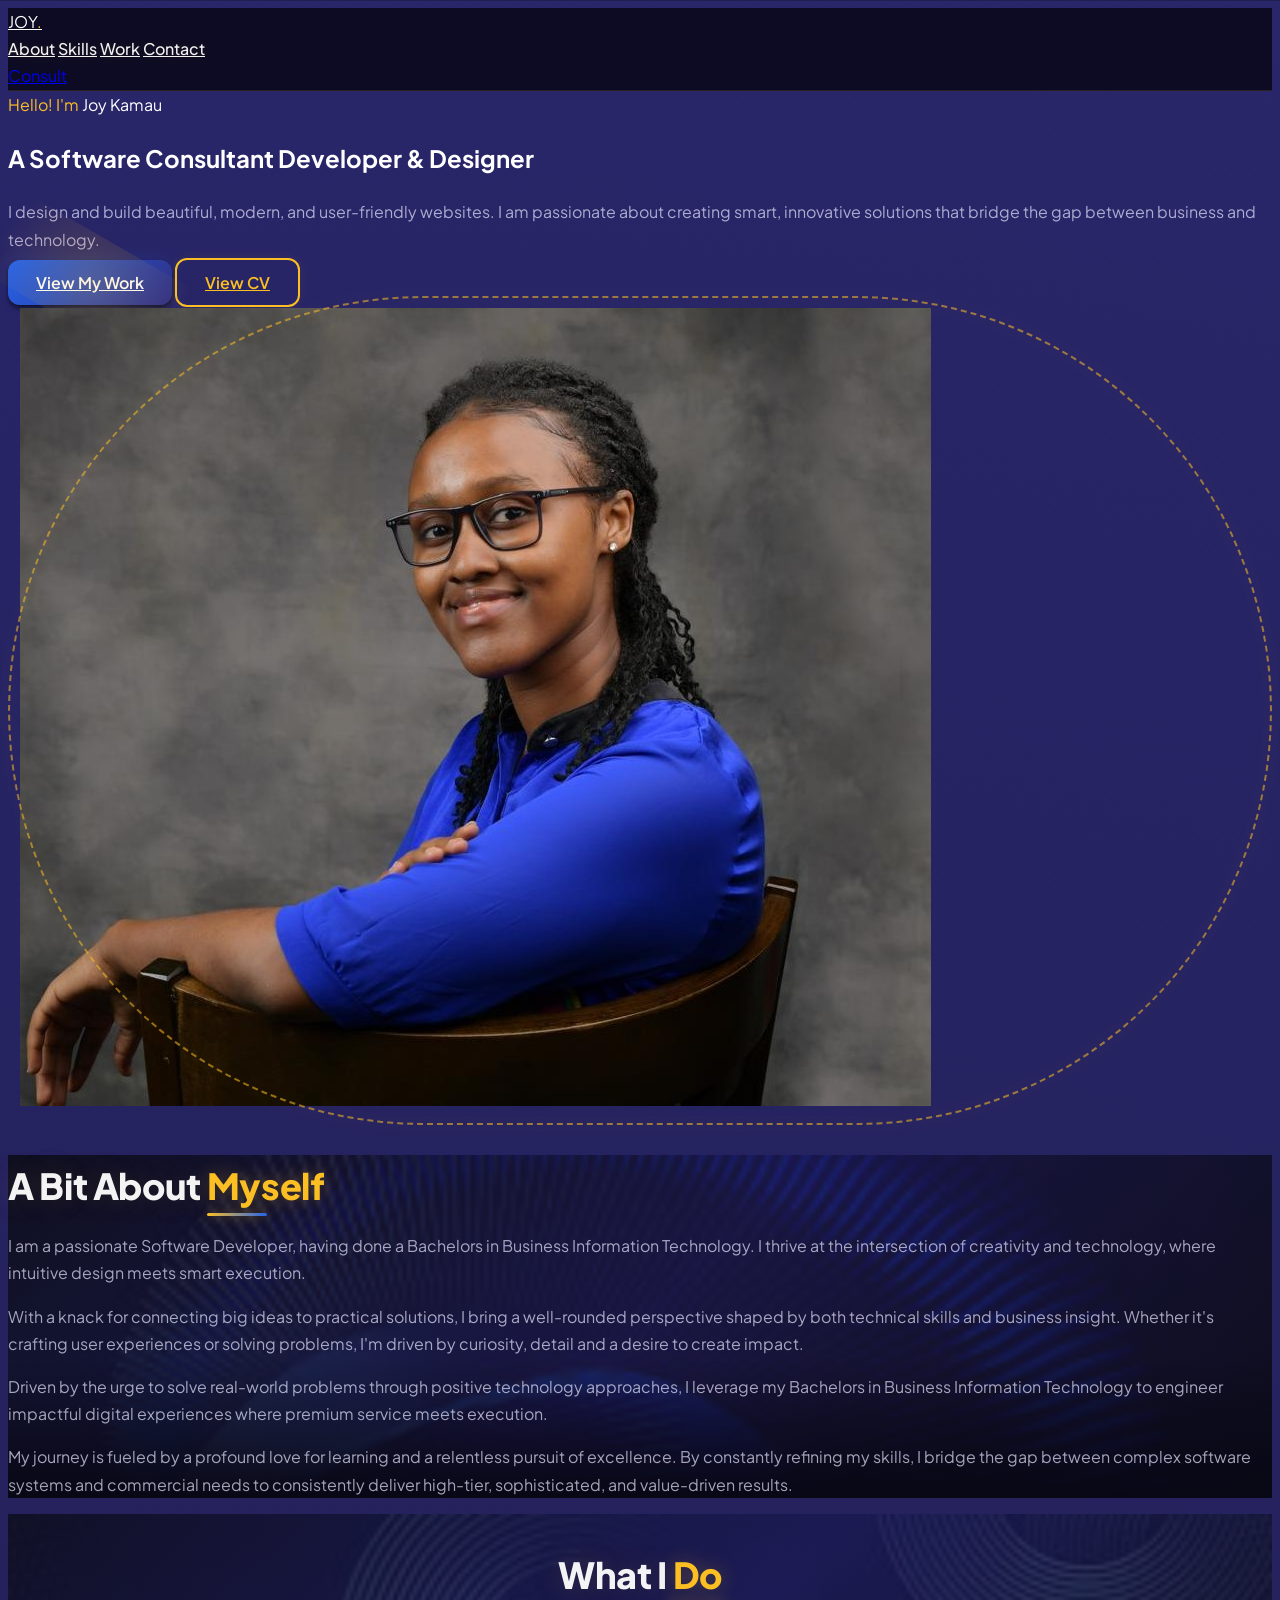
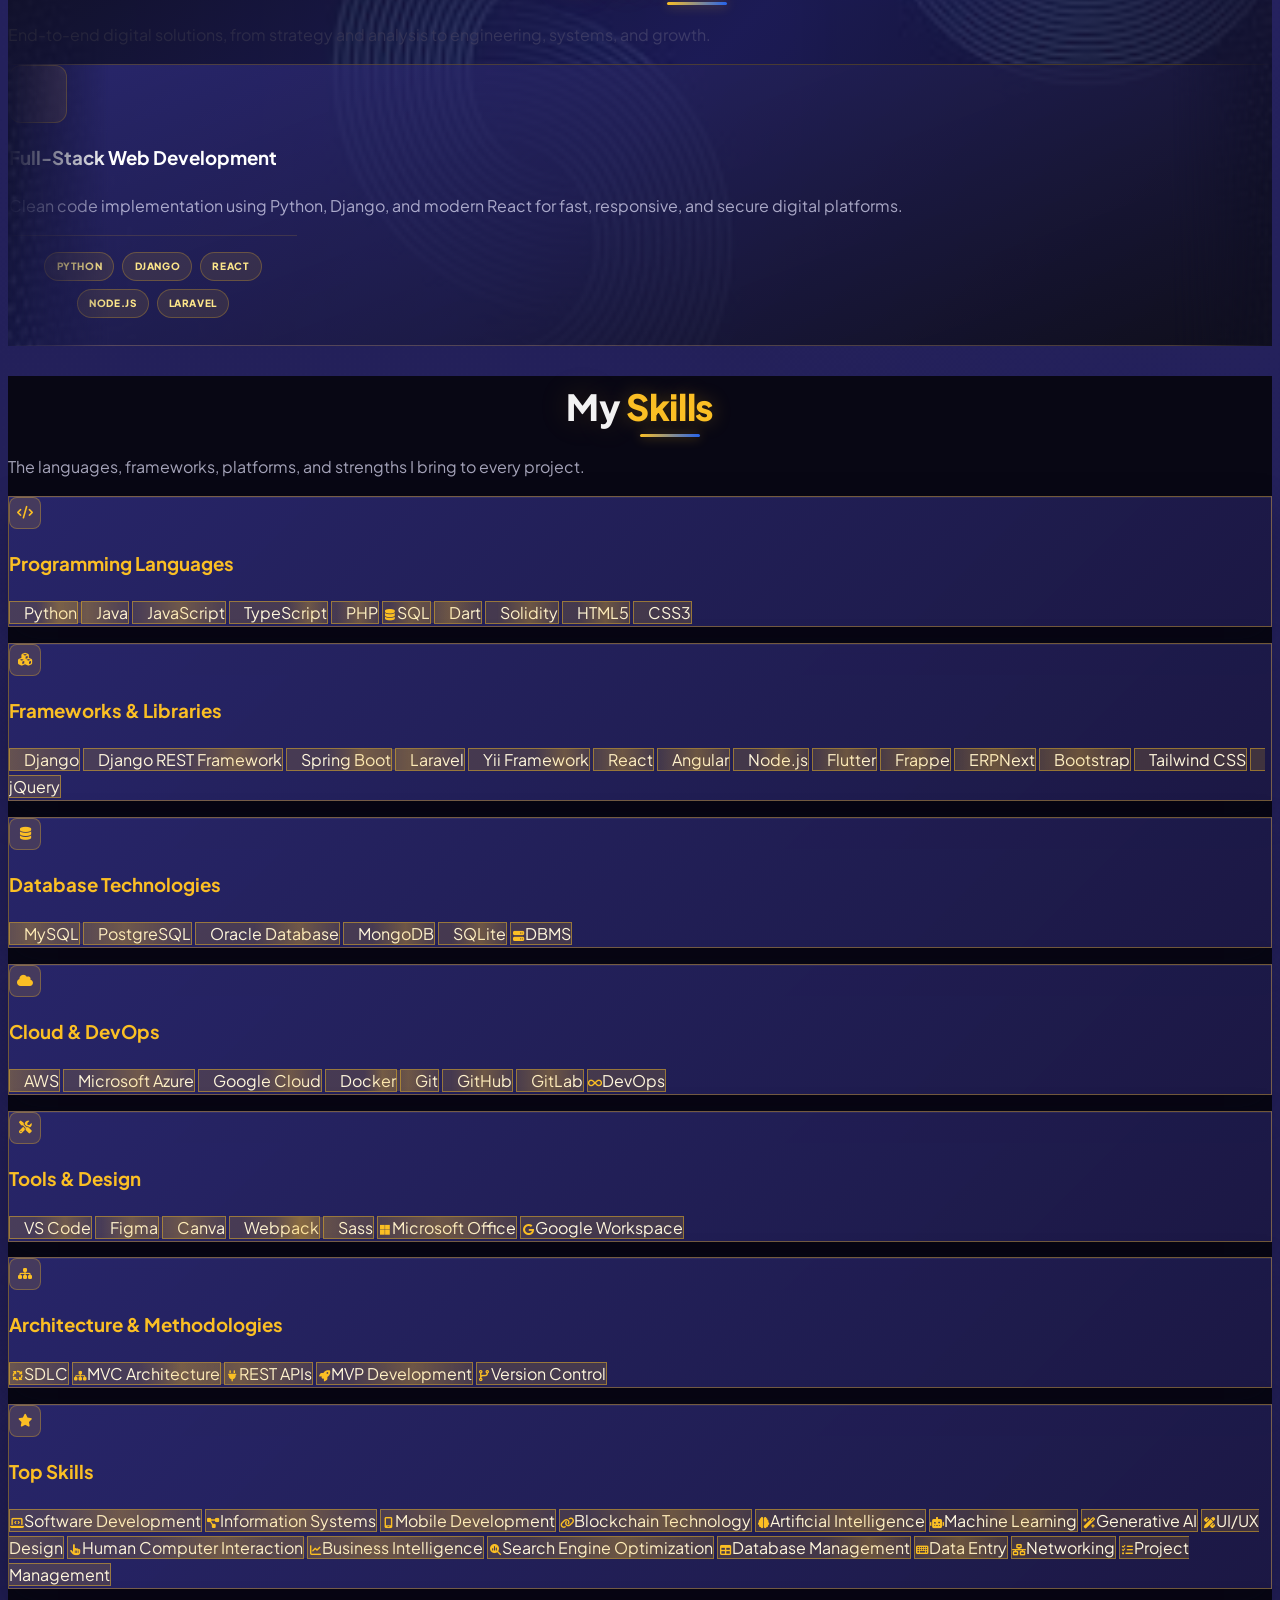
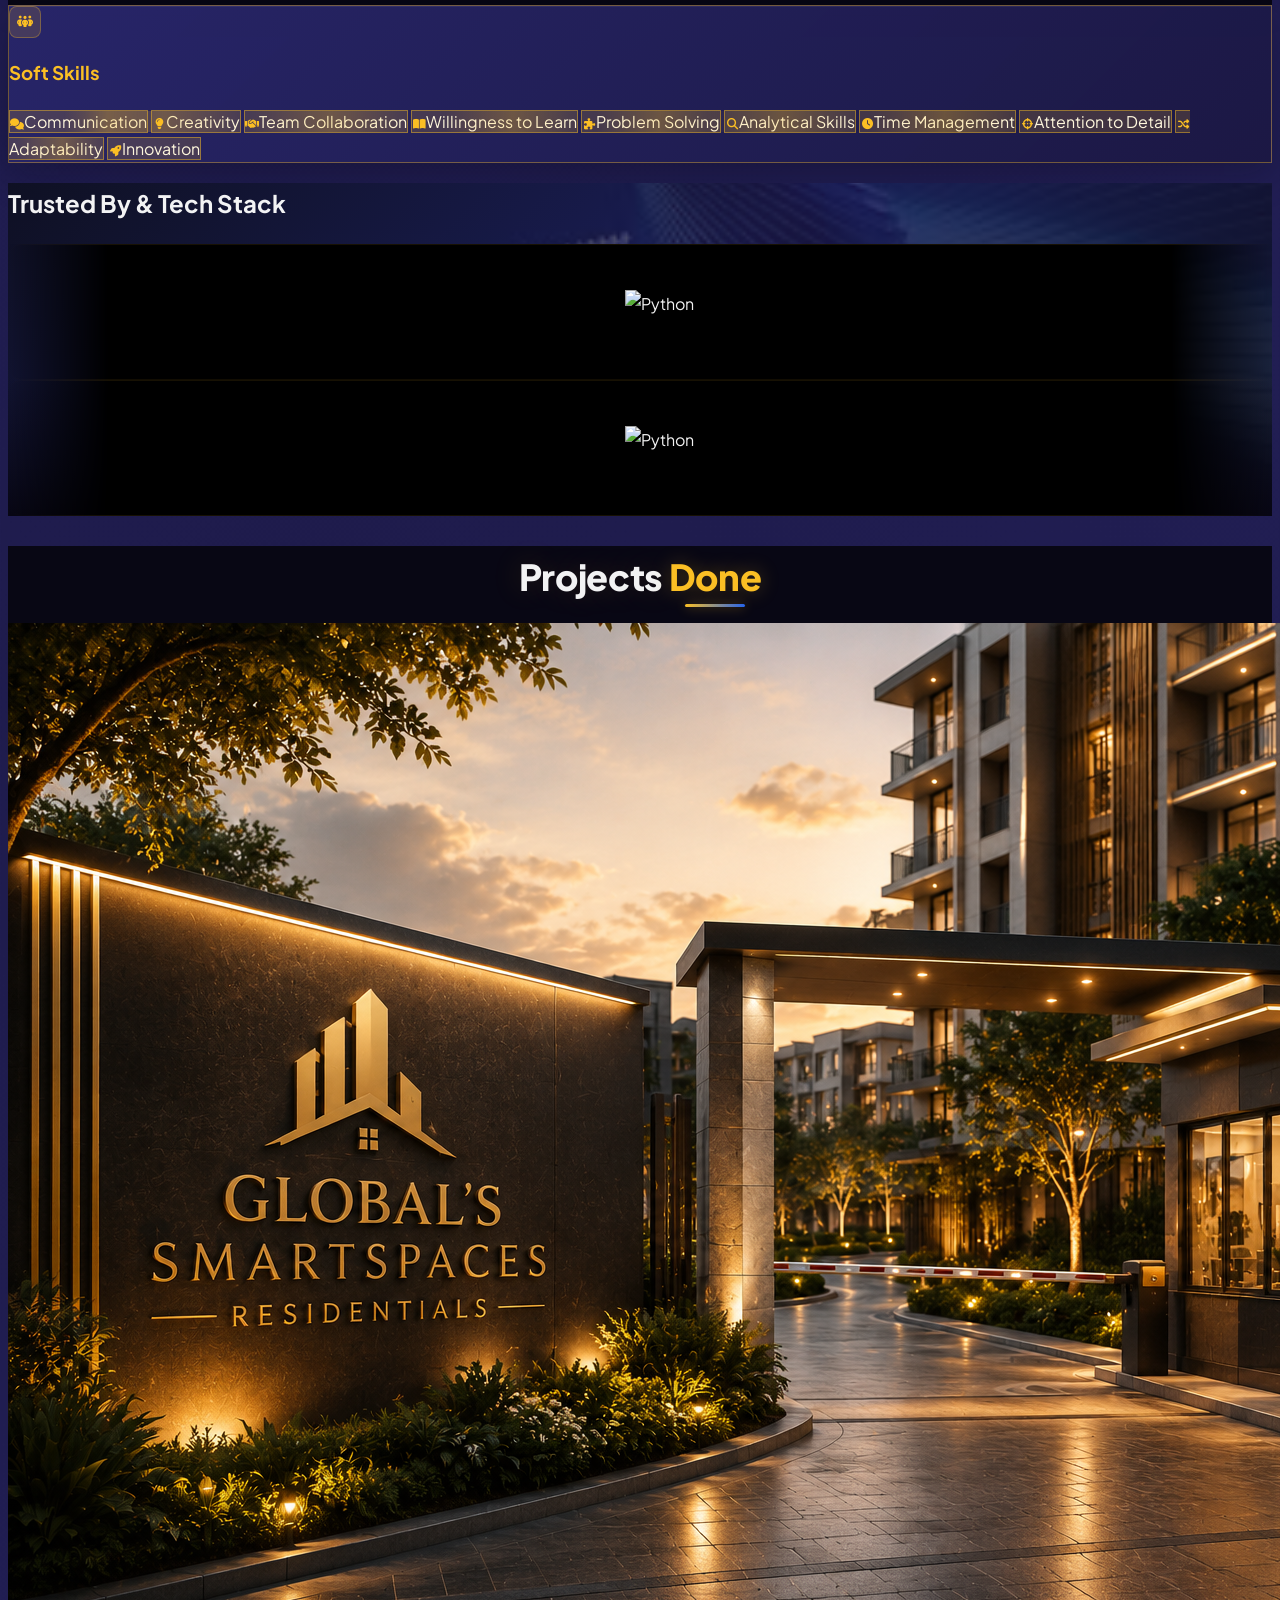
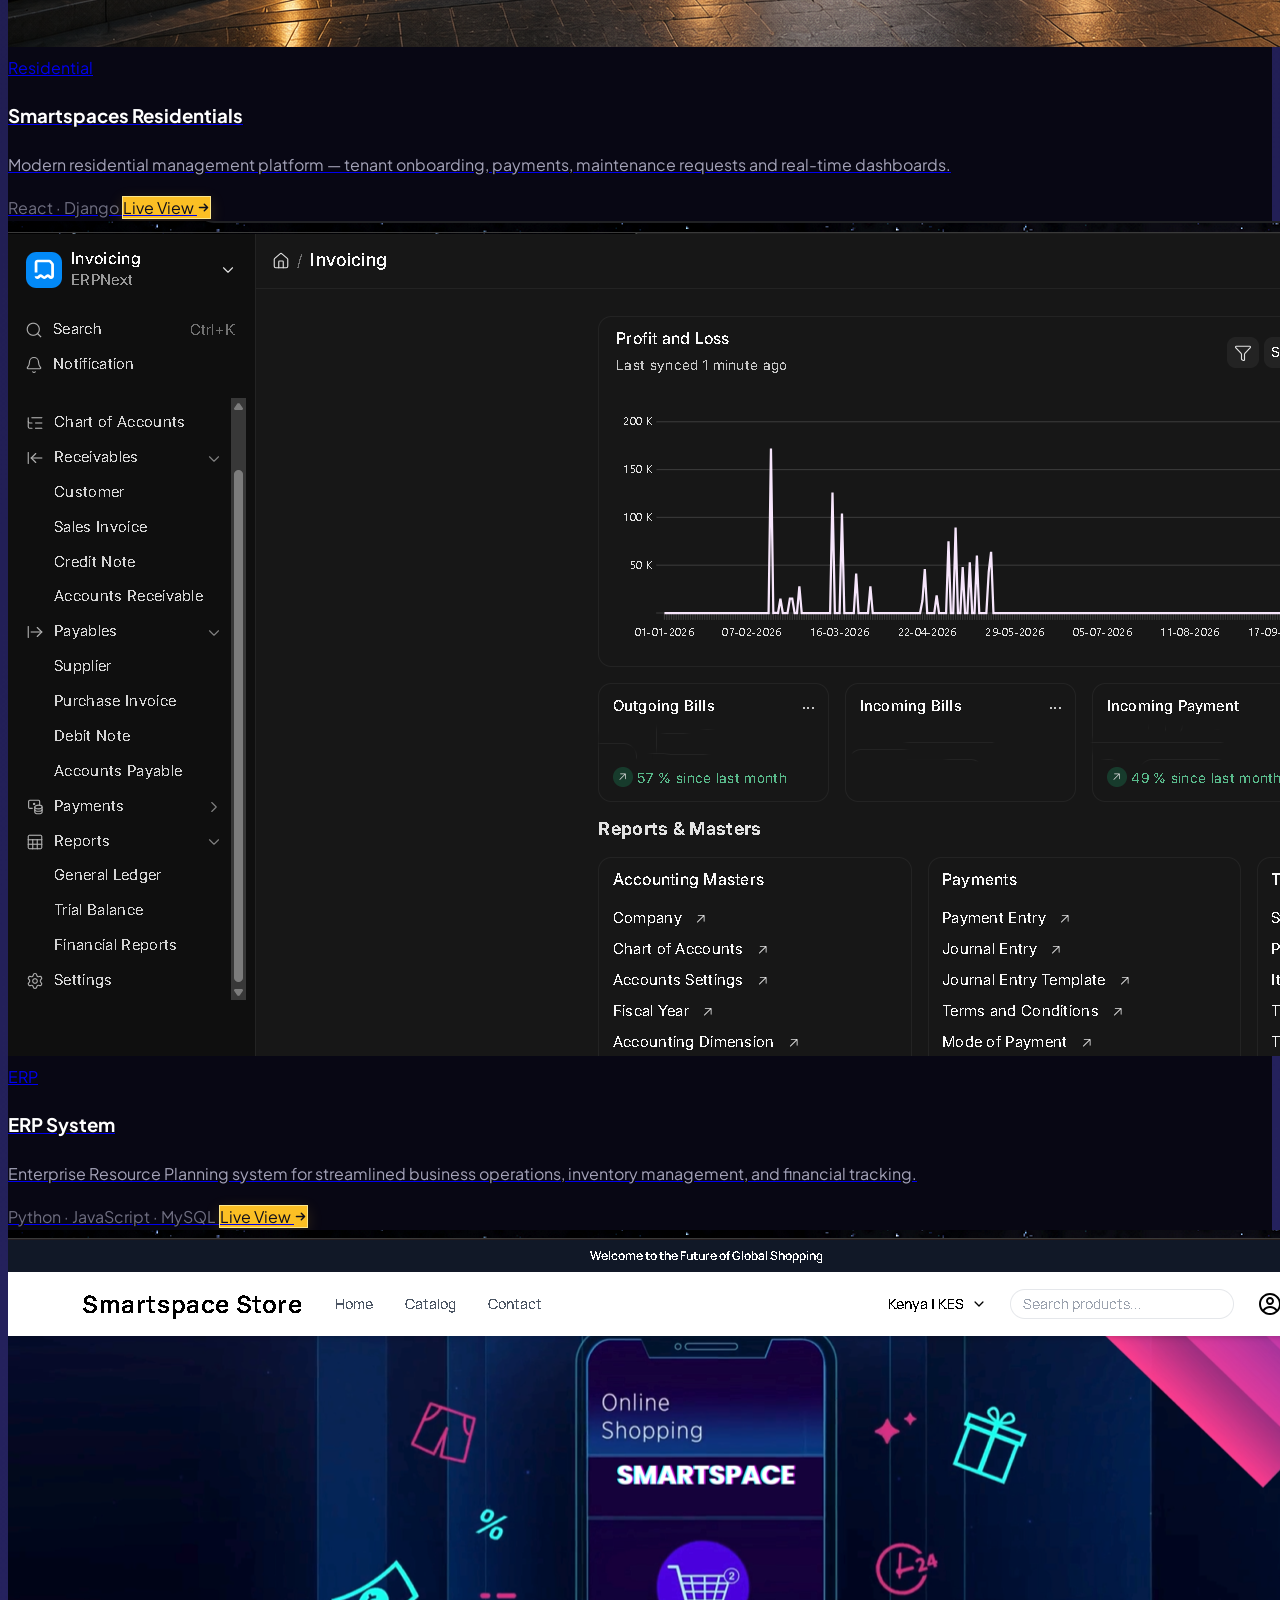
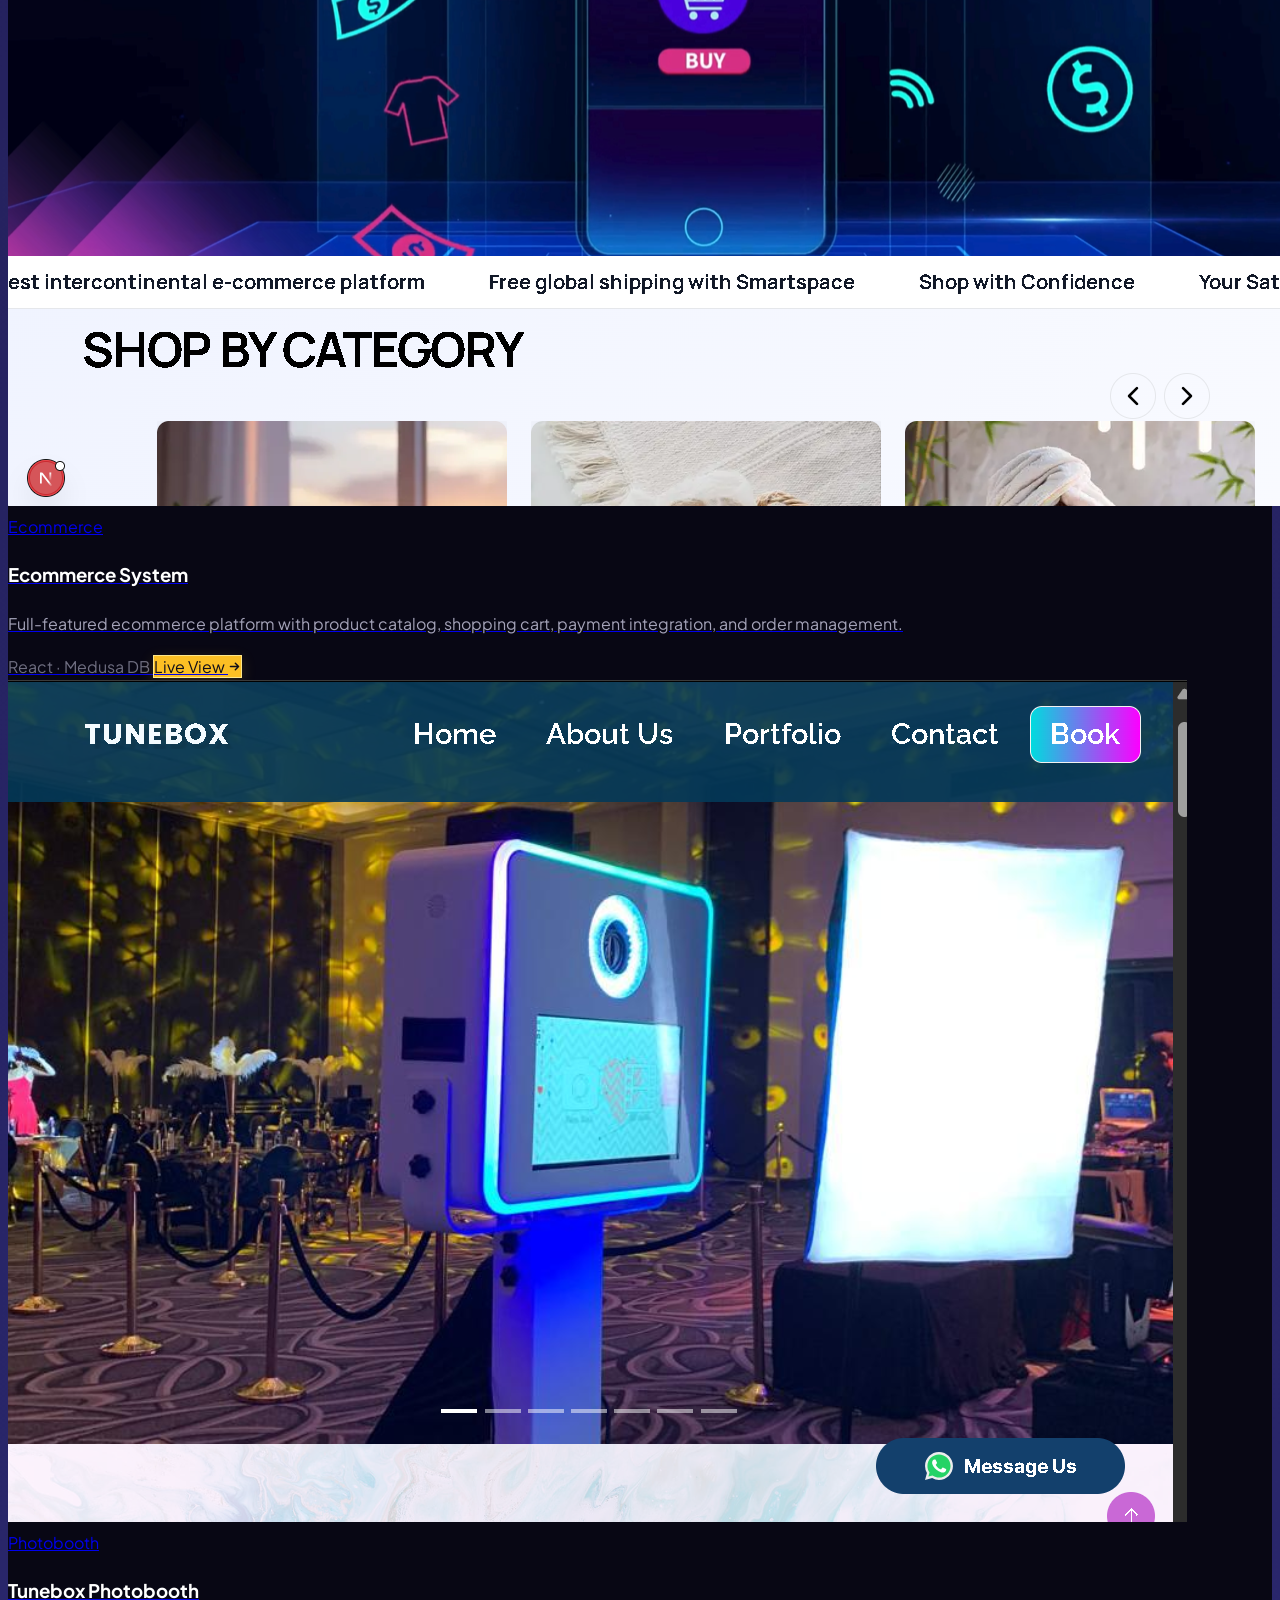
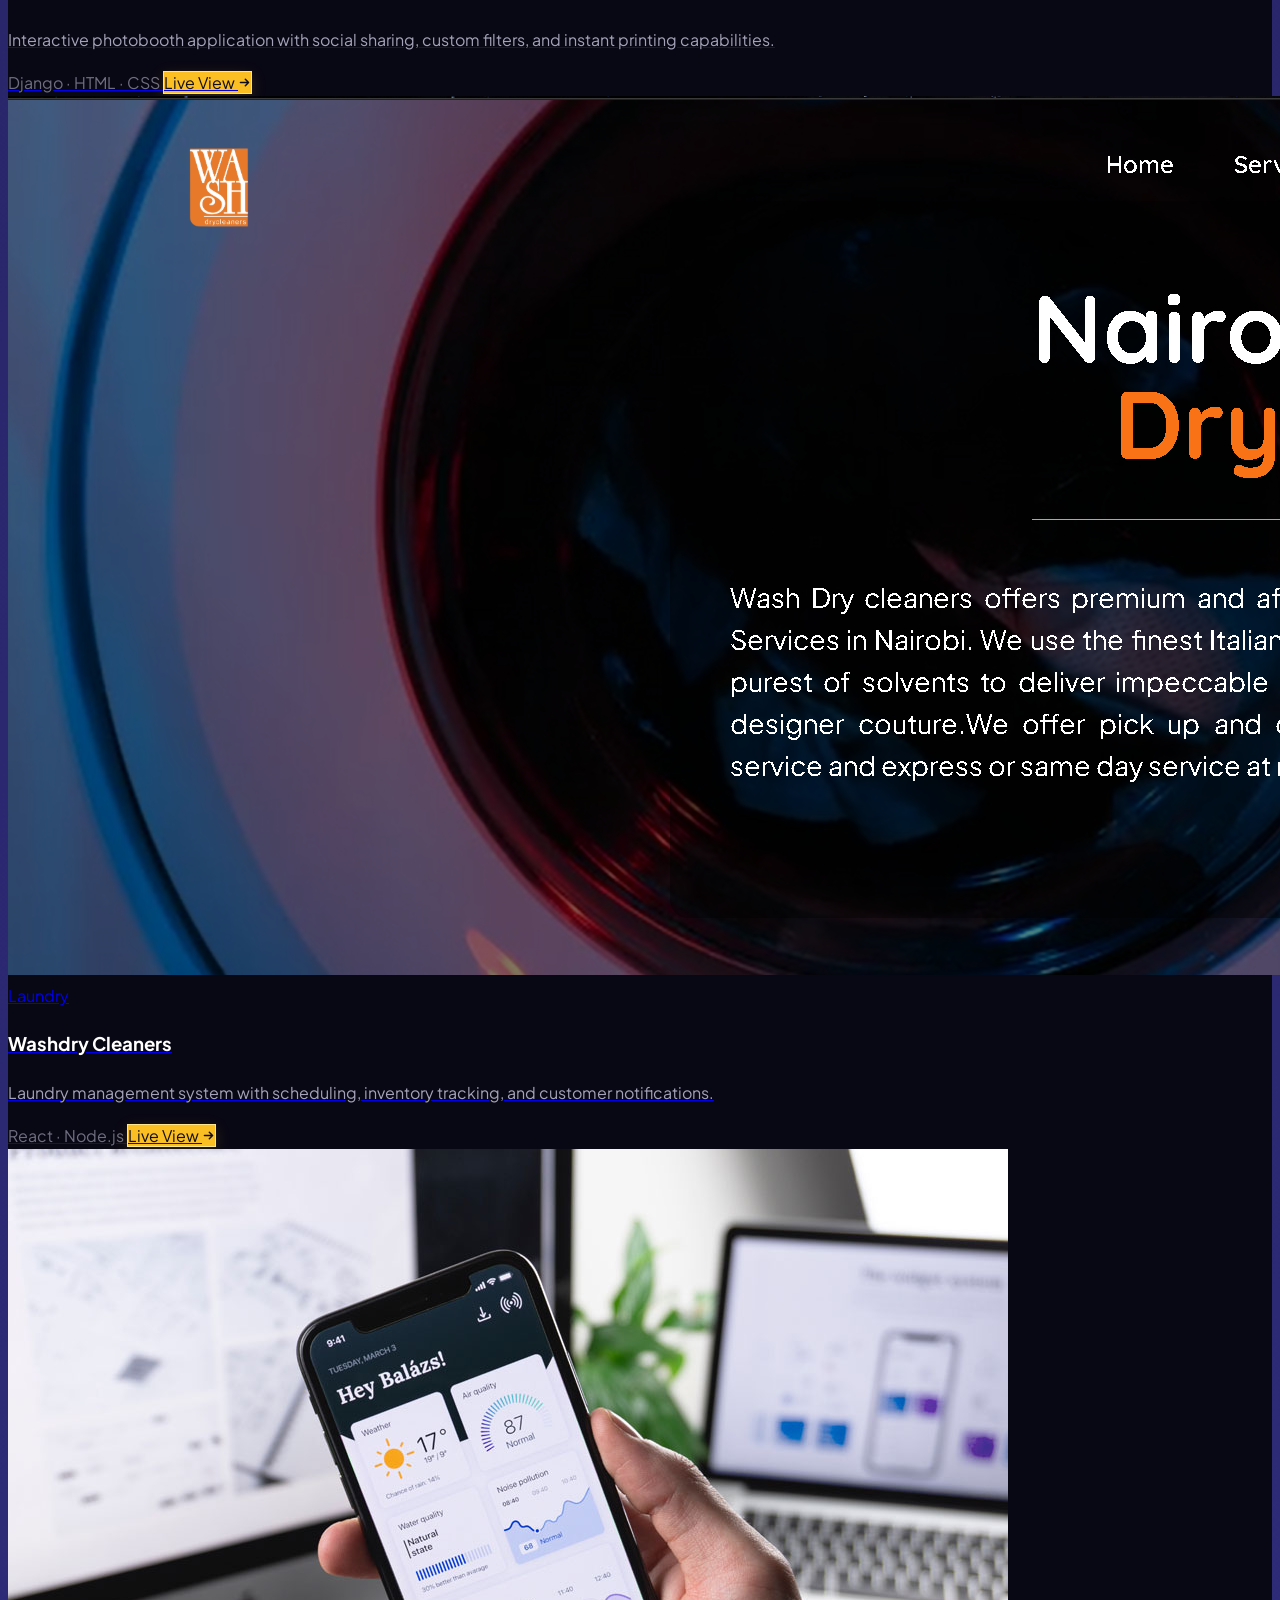
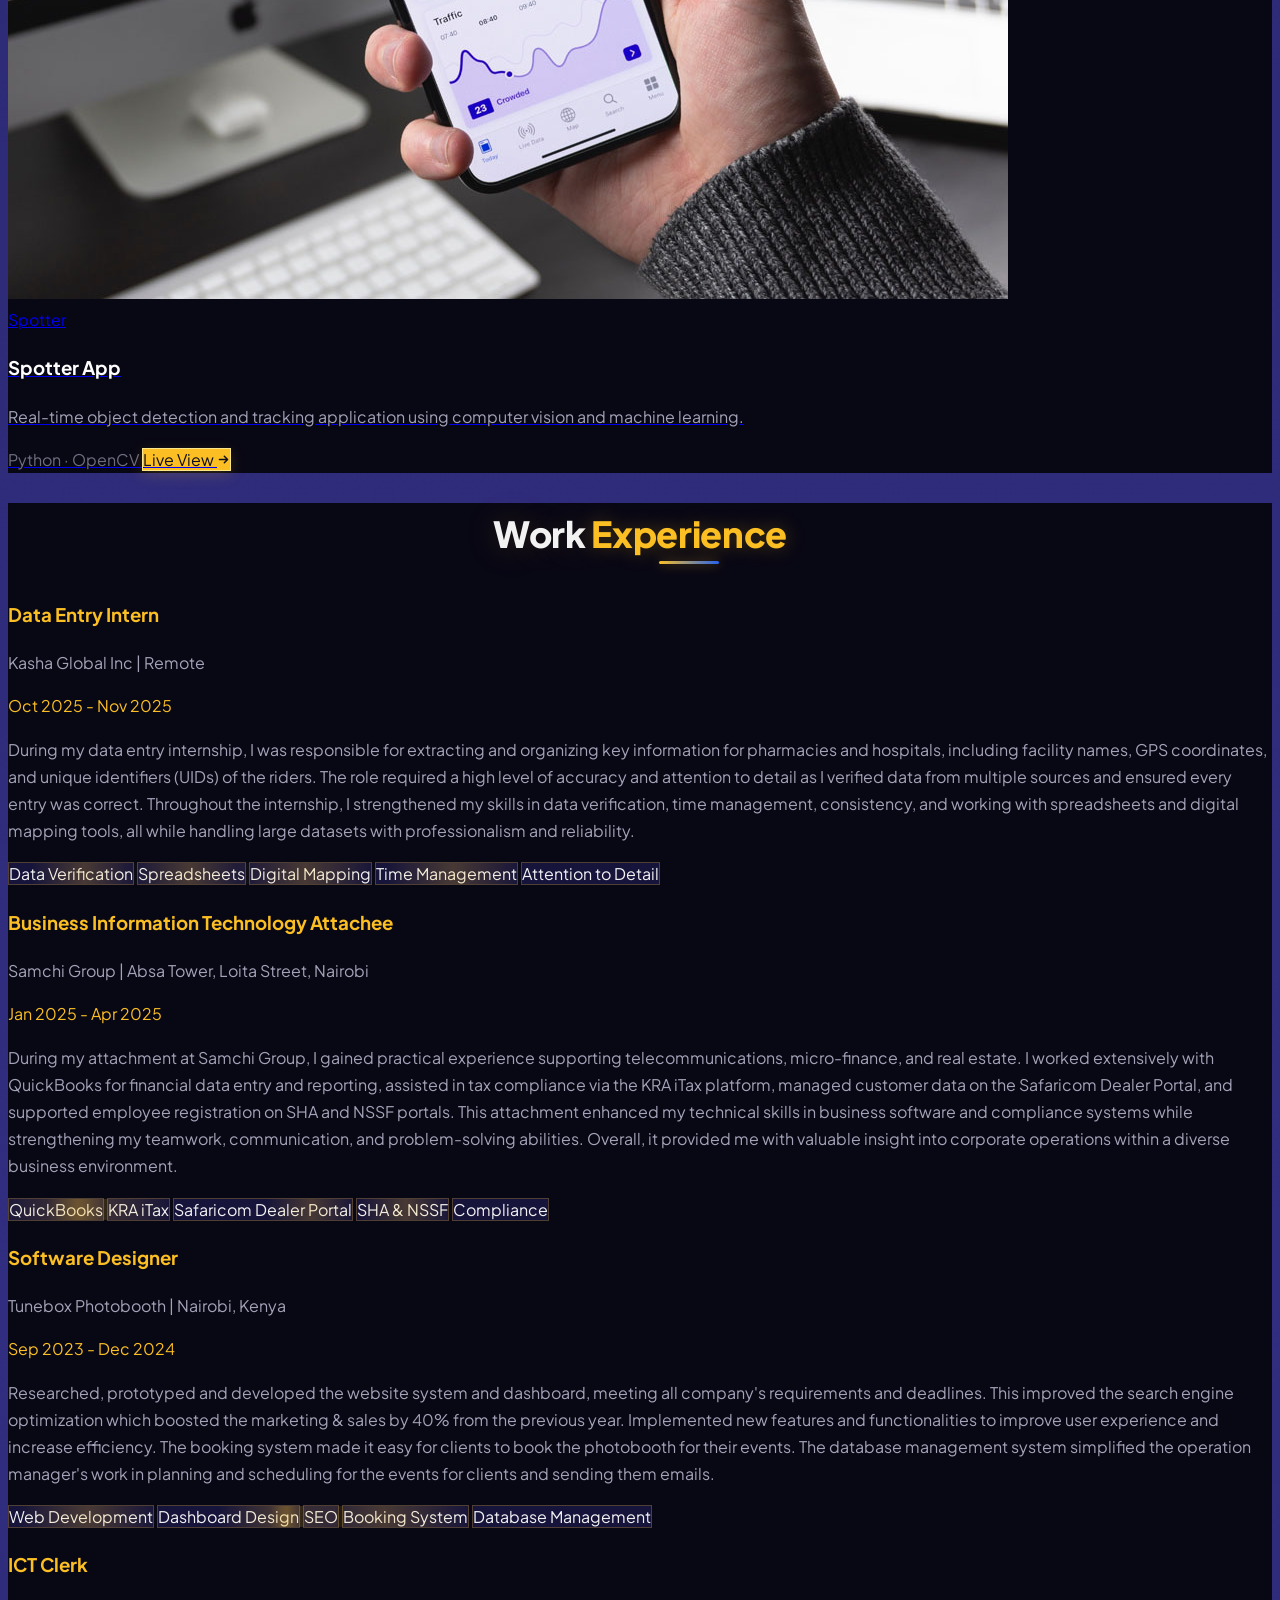
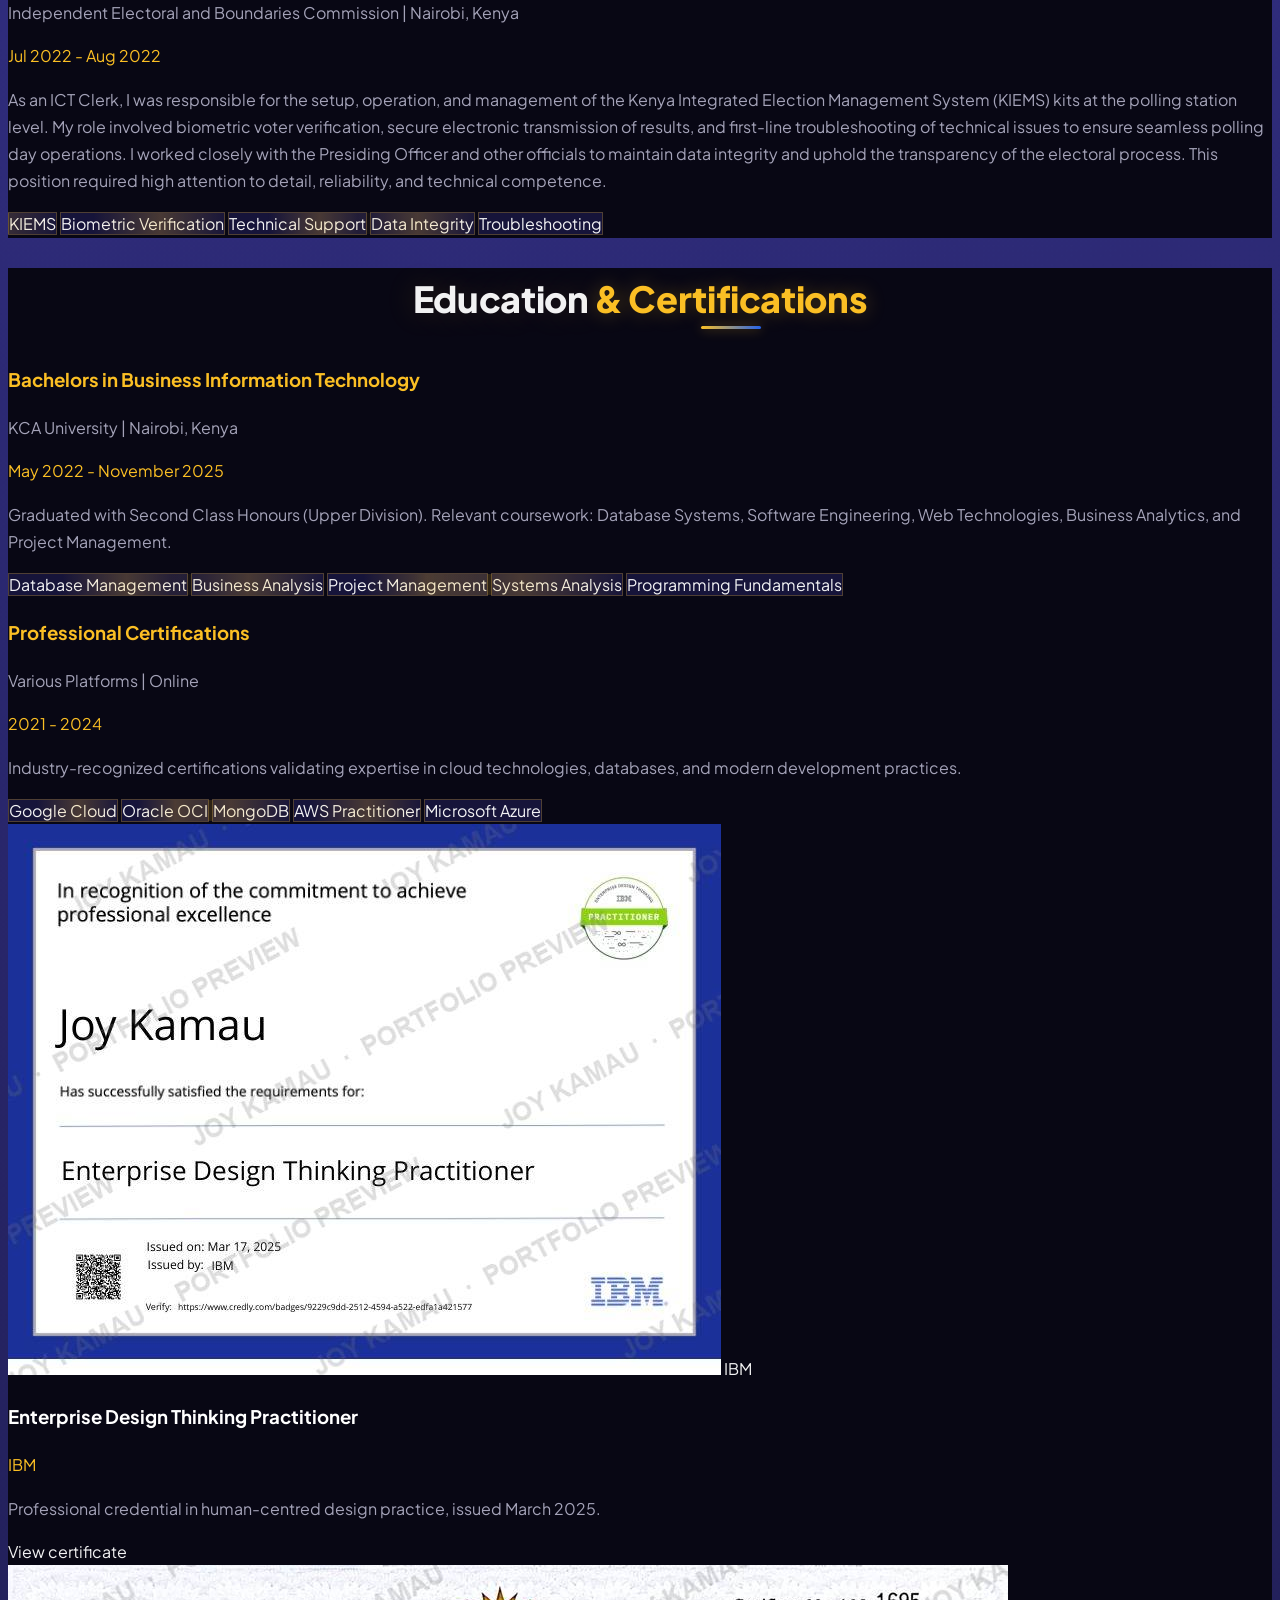
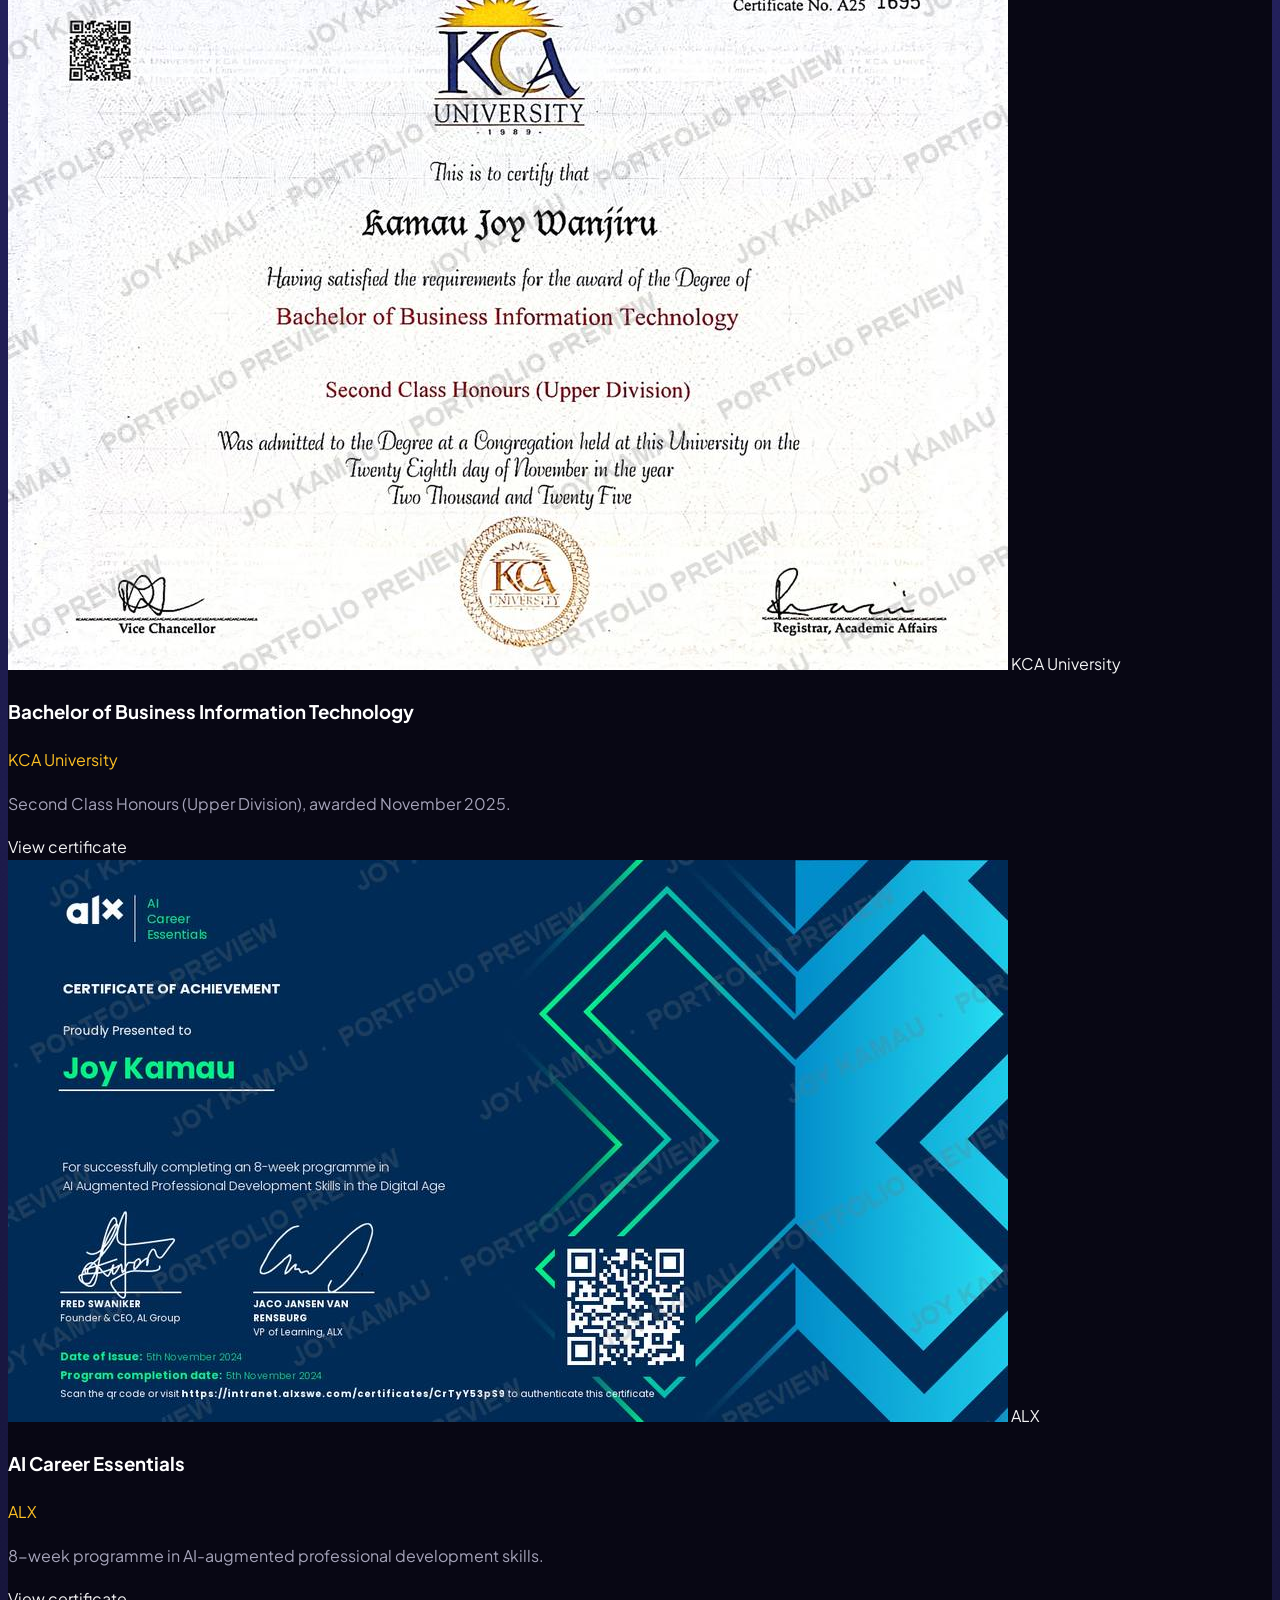
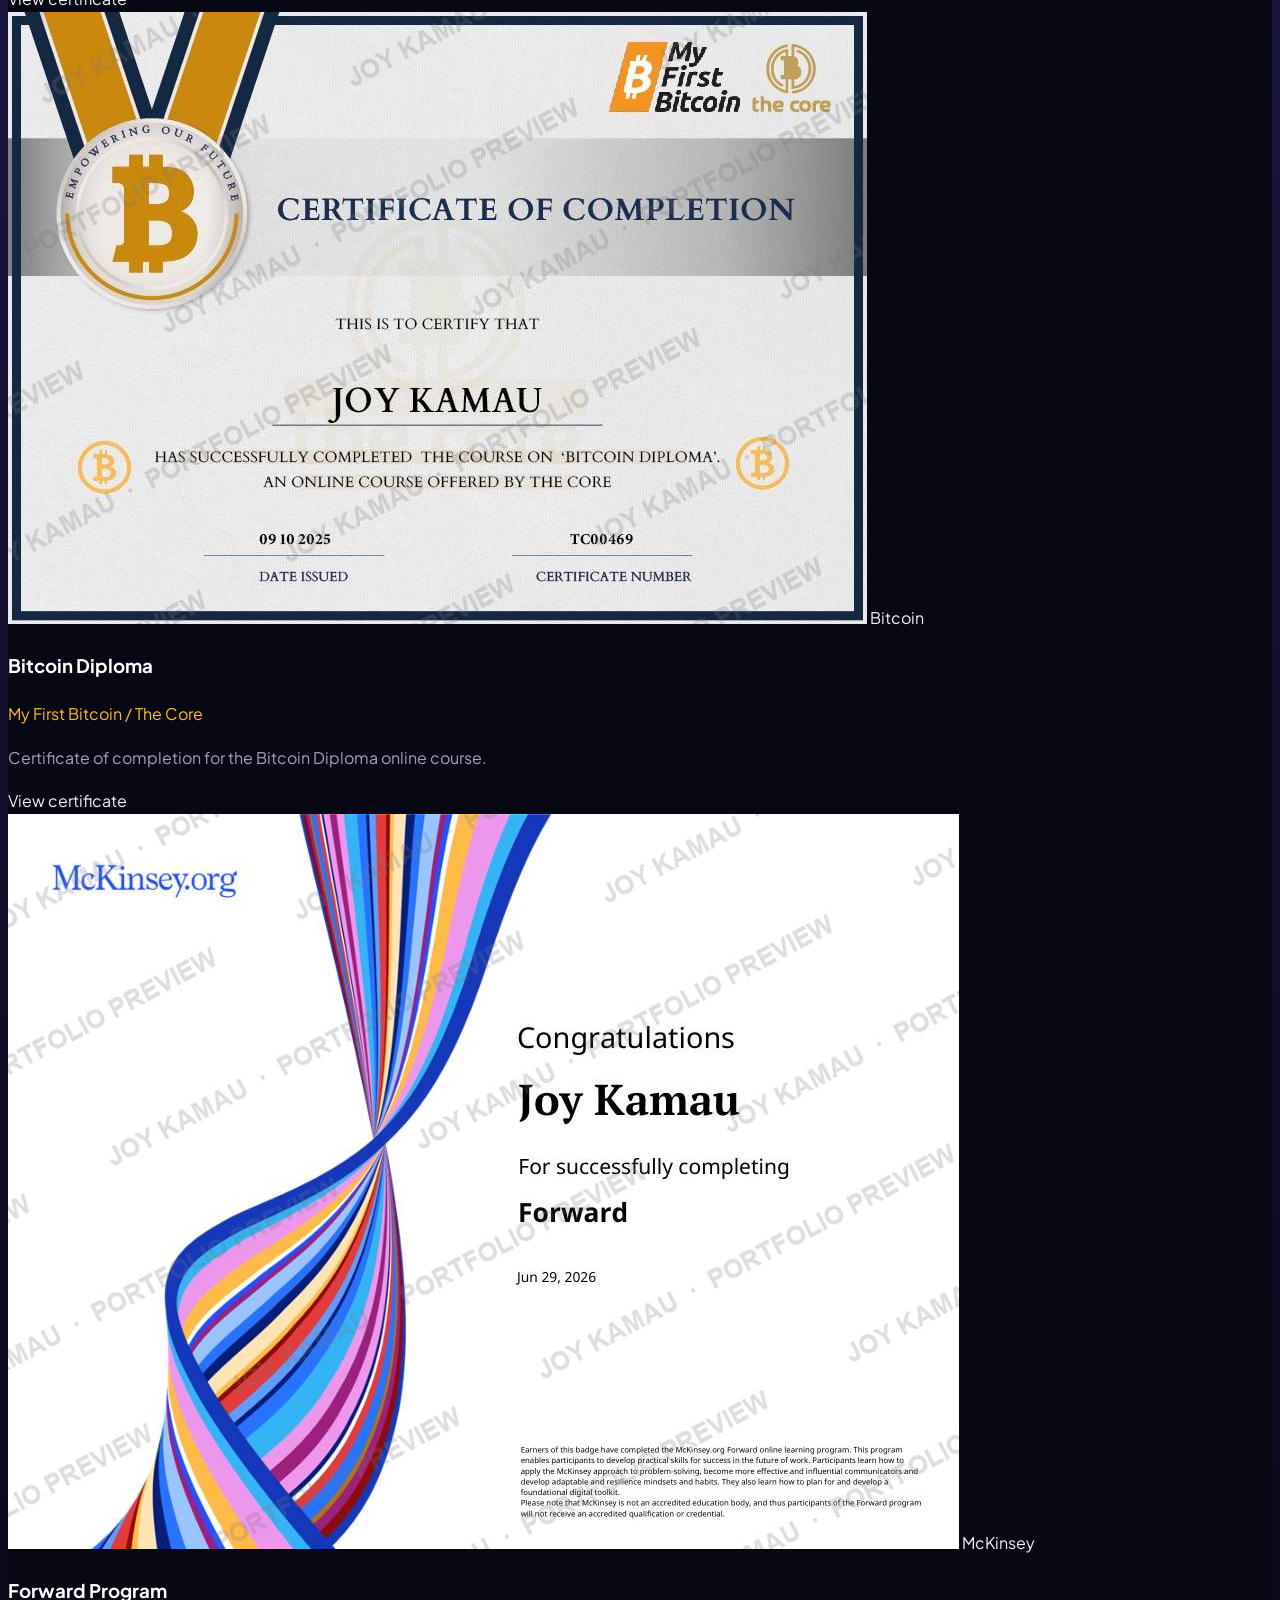
==== commit b22b36db: "Add Power BI certificate, frame all skill cards, switch contact form to Apps Script - Add Microsoft " ====
--- a/index.html
+++ b/index.html
@@ -14,7 +14,10 @@
     <link rel="stylesheet" href="https://unpkg.com/swiper/swiper-bundle.min.css" />
     <link rel="stylesheet" href="https://cdnjs.cloudflare.com/ajax/libs/magnific-popup.js/1.1.0/magnific-popup.min.css" />
     <link rel="stylesheet" href="https://cdnjs.cloudflare.com/ajax/libs/font-awesome/6.5.0/css/all.min.css" />
+    <link rel="stylesheet" href="https://cdn.jsdelivr.net/npm/flag-icons@7/css/flag-icons.min.css" />
     <style>
+        html { scroll-behavior: smooth; }
+
         :root {
             --indigo-dark: #1e1b4b;
             --indigo-mid: #312e81;
@@ -238,14 +241,14 @@
             left: 100%;
         }
 
-        /* A stronger filled treatment for the primary programming-language skills. */
-        .programming-languages-card {
+        /* Framed, filled treatment shared by every skill card. */
+        .skill-card-framed {
             background: linear-gradient(135deg, rgba(49, 46, 129, 0.78), rgba(30, 27, 75, 0.88));
             border: 1px solid rgba(251, 191, 36, 0.38);
             box-shadow: inset 0 1px 0 rgba(255, 255, 255, 0.06), 0 12px 32px rgba(8, 7, 20, 0.28);
         }
 
-        .programming-languages-card .skill-tag {
+        .skill-card-framed .skill-tag {
             background: rgba(251, 191, 36, 0.16);
             border-color: rgba(251, 191, 36, 0.46);
             color: #fff7dd;
@@ -648,39 +651,7 @@
 
         /* ── WHAT I DO CAROUSEL ── */
         .services-carousel {
-            padding: 0 3.5rem;
-        }
-
-        .services-nav {
-            position: absolute;
-            top: 50%;
-            transform: translateY(-50%);
-            z-index: 20;
-            width: 44px;
-            height: 44px;
-            border-radius: 9999px;
-            display: flex;
-            align-items: center;
-            justify-content: center;
-            color: var(--gold);
-            background: rgba(30, 27, 75, 0.75);
-            border: 1px solid var(--glass-border);
-            backdrop-filter: blur(10px);
-            transition: var(--transition-default);
-        }
-
-        .services-nav:hover {
-            background: var(--gold);
-            color: var(--text-dark);
-            box-shadow: 0 0 18px rgba(251, 191, 36, 0.45);
-        }
-
-        .services-prev { left: 0; }
-        .services-next { right: 0; }
-
-        @media (max-width: 640px) {
-            .services-carousel { padding: 0; }
-            .services-nav { display: none; }
+            padding: 0;
         }
 
         .service-chips {
@@ -705,25 +676,6 @@
             border: 1px solid rgba(251, 191, 36, 0.25);
         }
 
-        .services-pagination {
-            position: static;
-            text-align: center;
-        }
-
-        .services-pagination .swiper-pagination-bullet {
-            width: 10px;
-            height: 10px;
-            background: rgba(251, 191, 36, 0.35);
-            opacity: 1;
-        }
-
-        .services-pagination .swiper-pagination-bullet-active {
-            width: 26px;
-            border-radius: 9999px;
-            background: var(--gold);
-            box-shadow: 0 0 10px rgba(251, 191, 36, 0.6);
-        }
-
         /* Solid glass surface so each service reads as a distinct card. */
         .servicesSwiper .service-card {
             background: linear-gradient(160deg, rgba(49, 46, 129, 0.72), rgba(15, 14, 26, 0.82));
@@ -757,6 +709,94 @@
             text-align: center;
             color: var(--gold);
             font-size: 0.85rem;
+        }
+
+        /* ── CONTACT: country picker with flags ── */
+        .country-flag {
+            width: 1.4em;
+            line-height: 1em;
+            border-radius: 2px;
+            flex-shrink: 0;
+        }
+
+        .country-panel {
+            position: absolute;
+            z-index: 40;
+            top: calc(100% + 6px);
+            left: 0;
+            right: 0;
+            padding: 0.5rem;
+            border-radius: 0.75rem;
+            background: #1e1b4b;
+            border: 1px solid rgba(251, 191, 36, 0.35);
+            box-shadow: 0 16px 40px rgba(8, 7, 20, 0.55);
+        }
+
+        .country-search {
+            width: 100%;
+            padding: 0.55rem 0.75rem;
+            margin-bottom: 0.4rem;
+            border-radius: 0.5rem;
+            font-size: 0.875rem;
+            color: #fff;
+            background: rgba(255, 255, 255, 0.06);
+            border: 1px solid rgba(255, 255, 255, 0.16);
+            outline: none;
+        }
+
+        .country-search:focus {
+            border-color: var(--gold);
+        }
+
+        .country-list {
+            max-height: 15rem;
+            overflow-y: auto;
+        }
+
+        .country-list li {
+            display: flex;
+            align-items: center;
+            gap: 0.75rem;
+            padding: 0.5rem 0.6rem;
+            border-radius: 0.4rem;
+            font-size: 0.875rem;
+            color: #e2e8f0;
+            cursor: pointer;
+        }
+
+        .country-list li.is-active,
+        .country-list li:hover {
+            background: rgba(251, 191, 36, 0.14);
+            color: var(--gold);
+        }
+
+        .country-list li[aria-selected="true"] {
+            font-weight: 700;
+        }
+
+        .country-list .country-empty {
+            color: rgba(255, 255, 255, 0.5);
+            cursor: default;
+        }
+
+        /* ── SKILLS: compact masonry cards ── */
+        .skills-grid .skill-card {
+            break-inside: avoid;
+            margin-bottom: 1rem;
+        }
+
+        .skills-grid .skill-icon,
+        .skills-grid .skill-fa {
+            width: 14px;
+            height: 14px;
+            font-size: 0.7rem;
+        }
+
+        .skills-grid .skill-group-icon {
+            width: 30px;
+            height: 30px;
+            border-radius: 8px;
+            font-size: 0.8rem;
         }
 
         .skill-group-icon {
@@ -857,7 +897,7 @@
                 <a href="#projects" class="hover:text-amber-400 transition-colors nav-link">Work</a>
                 <a href="#contact" class="hover:text-amber-400 transition-colors nav-link">Contact</a>
             </div>
-            <a href="mailto:joykamau123@gmail.com" class="bg-amber-400 text-black px-6 py-2 rounded-lg text-xs font-black uppercase">Consult</a>
+            <a href="#contact" class="bg-amber-400 text-black px-6 py-2 rounded-lg text-xs font-black uppercase">Consult</a>
         </nav>
     </header>
 
@@ -921,12 +961,8 @@
         </p>
 
         <div class="services-carousel relative">
-            <button type="button" class="services-nav services-prev" aria-label="Previous service">
-                <i data-lucide="chevron-left" class="w-5 h-5"></i>
-            </button>
-
-            <div class="swiper servicesSwiper overflow-hidden py-4">
-                <div class="swiper-wrapper items-stretch">
+            <div class="swiper servicesSwiper overflow-hidden py-4 mask-edges">
+                <div class="swiper-wrapper items-stretch ease-linear">
                 <div class="swiper-slide h-auto">
                     <div class="service-card h-full p-8 glass-card-hover rounded-2xl luxury-card flex flex-col text-center">
                         <div class="icon-bg icon-bg-blue mx-auto">
@@ -1000,12 +1036,7 @@
 
                 </div>
             </div>
-
-            <button type="button" class="services-nav services-next" aria-label="Next service">
-                <i data-lucide="chevron-right" class="w-5 h-5"></i>
-            </button>
         </div>
-        <div class="swiper-pagination services-pagination mt-8"></div>
     </div>
 </section>
 
@@ -1017,145 +1048,145 @@
                 <p class="text-sm text-secondary text-center max-w-2xl mx-auto mb-12">
                     The languages, frameworks, platforms, and strengths I bring to every project.
                 </p>
-                <div class="max-w-6xl mx-auto grid grid-cols-1 md:grid-cols-2 gap-6 animate-delay-200">
-
-                    <div class="glass-card-hover programming-languages-card md:col-span-2 p-6 rounded-2xl luxury-card">
-                        <div class="flex items-center gap-3 mb-5">
+                <div class="skills-grid max-w-6xl mx-auto columns-1 sm:columns-2 lg:columns-3 gap-4 sm:gap-5 animate-delay-200">
+
+                    <div class="skill-card glass-card-hover skill-card-framed p-4 sm:p-5 rounded-2xl luxury-card">
+                        <div class="flex items-center gap-3 mb-3">
                             <span class="skill-group-icon"><i class="fa-solid fa-code" aria-hidden="true"></i></span>
-                            <h3 class="text-base font-black uppercase tracking-[0.12em] text-gold">Programming Languages</h3>
-                        </div>
-                        <div class="flex flex-wrap gap-3">
-                            <span class="skill-tag inline-flex items-center gap-2 px-4 py-2 rounded-full text-xs font-bold hover-lift"><img src="https://cdn.jsdelivr.net/gh/devicons/devicon/icons/python/python-original.svg" alt="" class="skill-icon" loading="lazy">Python</span>
-                            <span class="skill-tag inline-flex items-center gap-2 px-4 py-2 rounded-full text-xs font-bold hover-lift"><img src="https://cdn.jsdelivr.net/gh/devicons/devicon/icons/java/java-original.svg" alt="" class="skill-icon" loading="lazy">Java</span>
-                            <span class="skill-tag inline-flex items-center gap-2 px-4 py-2 rounded-full text-xs font-bold hover-lift"><img src="https://cdn.jsdelivr.net/gh/devicons/devicon/icons/javascript/javascript-original.svg" alt="" class="skill-icon" loading="lazy">JavaScript</span>
-                            <span class="skill-tag inline-flex items-center gap-2 px-4 py-2 rounded-full text-xs font-bold hover-lift"><img src="https://cdn.jsdelivr.net/gh/devicons/devicon/icons/typescript/typescript-original.svg" alt="" class="skill-icon" loading="lazy">TypeScript</span>
-                            <span class="skill-tag inline-flex items-center gap-2 px-4 py-2 rounded-full text-xs font-bold hover-lift"><img src="https://cdn.jsdelivr.net/gh/devicons/devicon/icons/php/php-original.svg" alt="" class="skill-icon" loading="lazy">PHP</span>
-                            <span class="skill-tag inline-flex items-center gap-2 px-4 py-2 rounded-full text-xs font-bold hover-lift"><i class="fa-solid fa-database skill-fa" aria-hidden="true"></i>SQL</span>
-                            <span class="skill-tag inline-flex items-center gap-2 px-4 py-2 rounded-full text-xs font-bold hover-lift"><img src="https://cdn.jsdelivr.net/gh/devicons/devicon/icons/dart/dart-original.svg" alt="" class="skill-icon" loading="lazy">Dart</span>
-                            <span class="skill-tag inline-flex items-center gap-2 px-4 py-2 rounded-full text-xs font-bold hover-lift"><img src="https://cdn.jsdelivr.net/gh/devicons/devicon/icons/solidity/solidity-original.svg" alt="" class="skill-icon skill-icon--light" loading="lazy">Solidity</span>
-                            <span class="skill-tag inline-flex items-center gap-2 px-4 py-2 rounded-full text-xs font-bold hover-lift"><img src="https://cdn.jsdelivr.net/gh/devicons/devicon/icons/html5/html5-original.svg" alt="" class="skill-icon" loading="lazy">HTML5</span>
-                            <span class="skill-tag inline-flex items-center gap-2 px-4 py-2 rounded-full text-xs font-bold hover-lift"><img src="https://cdn.jsdelivr.net/gh/devicons/devicon/icons/css3/css3-original.svg" alt="" class="skill-icon" loading="lazy">CSS3</span>
-                        </div>
-                    </div>
-                    <div class="glass-card-hover p-6 rounded-2xl luxury-card">
-                        <div class="flex items-center gap-3 mb-5">
+                            <h3 class="text-sm font-black uppercase tracking-[0.12em] text-gold">Programming Languages</h3>
+                        </div>
+                        <div class="flex flex-wrap gap-1.5 sm:gap-2">
+                            <span class="skill-tag inline-flex items-center gap-1.5 px-2.5 py-1 sm:px-3 sm:py-1.5 rounded-full text-[11px] font-bold hover-lift"><img src="https://cdn.jsdelivr.net/gh/devicons/devicon/icons/python/python-original.svg" alt="" class="skill-icon" loading="lazy">Python</span>
+                            <span class="skill-tag inline-flex items-center gap-1.5 px-2.5 py-1 sm:px-3 sm:py-1.5 rounded-full text-[11px] font-bold hover-lift"><img src="https://cdn.jsdelivr.net/gh/devicons/devicon/icons/java/java-original.svg" alt="" class="skill-icon" loading="lazy">Java</span>
+                            <span class="skill-tag inline-flex items-center gap-1.5 px-2.5 py-1 sm:px-3 sm:py-1.5 rounded-full text-[11px] font-bold hover-lift"><img src="https://cdn.jsdelivr.net/gh/devicons/devicon/icons/javascript/javascript-original.svg" alt="" class="skill-icon" loading="lazy">JavaScript</span>
+                            <span class="skill-tag inline-flex items-center gap-1.5 px-2.5 py-1 sm:px-3 sm:py-1.5 rounded-full text-[11px] font-bold hover-lift"><img src="https://cdn.jsdelivr.net/gh/devicons/devicon/icons/typescript/typescript-original.svg" alt="" class="skill-icon" loading="lazy">TypeScript</span>
+                            <span class="skill-tag inline-flex items-center gap-1.5 px-2.5 py-1 sm:px-3 sm:py-1.5 rounded-full text-[11px] font-bold hover-lift"><img src="https://cdn.jsdelivr.net/gh/devicons/devicon/icons/php/php-original.svg" alt="" class="skill-icon" loading="lazy">PHP</span>
+                            <span class="skill-tag inline-flex items-center gap-1.5 px-2.5 py-1 sm:px-3 sm:py-1.5 rounded-full text-[11px] font-bold hover-lift"><i class="fa-solid fa-database skill-fa" aria-hidden="true"></i>SQL</span>
+                            <span class="skill-tag inline-flex items-center gap-1.5 px-2.5 py-1 sm:px-3 sm:py-1.5 rounded-full text-[11px] font-bold hover-lift"><img src="https://cdn.jsdelivr.net/gh/devicons/devicon/icons/dart/dart-original.svg" alt="" class="skill-icon" loading="lazy">Dart</span>
+                            <span class="skill-tag inline-flex items-center gap-1.5 px-2.5 py-1 sm:px-3 sm:py-1.5 rounded-full text-[11px] font-bold hover-lift"><img src="https://cdn.jsdelivr.net/gh/devicons/devicon/icons/solidity/solidity-original.svg" alt="" class="skill-icon skill-icon--light" loading="lazy">Solidity</span>
+                            <span class="skill-tag inline-flex items-center gap-1.5 px-2.5 py-1 sm:px-3 sm:py-1.5 rounded-full text-[11px] font-bold hover-lift"><img src="https://cdn.jsdelivr.net/gh/devicons/devicon/icons/html5/html5-original.svg" alt="" class="skill-icon" loading="lazy">HTML5</span>
+                            <span class="skill-tag inline-flex items-center gap-1.5 px-2.5 py-1 sm:px-3 sm:py-1.5 rounded-full text-[11px] font-bold hover-lift"><img src="https://cdn.jsdelivr.net/gh/devicons/devicon/icons/css3/css3-original.svg" alt="" class="skill-icon" loading="lazy">CSS3</span>
+                        </div>
+                    </div>
+                    <div class="skill-card glass-card-hover skill-card-framed p-4 sm:p-5 rounded-2xl luxury-card">
+                        <div class="flex items-center gap-3 mb-3">
                             <span class="skill-group-icon"><i class="fa-solid fa-cubes" aria-hidden="true"></i></span>
-                            <h3 class="text-base font-black uppercase tracking-[0.12em] text-gold">Frameworks &amp; Libraries</h3>
-                        </div>
-                        <div class="flex flex-wrap gap-3">
-                            <span class="skill-tag inline-flex items-center gap-2 px-4 py-2 rounded-full text-xs font-bold hover-lift"><img src="https://cdn.jsdelivr.net/gh/devicons/devicon/icons/django/django-plain.svg" alt="" class="skill-icon skill-icon--light" loading="lazy">Django</span>
-                            <span class="skill-tag inline-flex items-center gap-2 px-4 py-2 rounded-full text-xs font-bold hover-lift"><img src="https://cdn.jsdelivr.net/gh/devicons/devicon/icons/django/django-plain.svg" alt="" class="skill-icon skill-icon--light" loading="lazy">Django REST Framework</span>
-                            <span class="skill-tag inline-flex items-center gap-2 px-4 py-2 rounded-full text-xs font-bold hover-lift"><img src="https://cdn.jsdelivr.net/gh/devicons/devicon/icons/spring/spring-original.svg" alt="" class="skill-icon" loading="lazy">Spring Boot</span>
-                            <span class="skill-tag inline-flex items-center gap-2 px-4 py-2 rounded-full text-xs font-bold hover-lift"><img src="https://cdn.jsdelivr.net/gh/devicons/devicon/icons/laravel/laravel-original.svg" alt="" class="skill-icon" loading="lazy">Laravel</span>
-                            <span class="skill-tag inline-flex items-center gap-2 px-4 py-2 rounded-full text-xs font-bold hover-lift"><img src="https://cdn.jsdelivr.net/gh/devicons/devicon/icons/yii/yii-original.svg" alt="" class="skill-icon" loading="lazy">Yii Framework</span>
-                            <span class="skill-tag inline-flex items-center gap-2 px-4 py-2 rounded-full text-xs font-bold hover-lift"><img src="https://cdn.jsdelivr.net/gh/devicons/devicon/icons/react/react-original.svg" alt="" class="skill-icon" loading="lazy">React</span>
-                            <span class="skill-tag inline-flex items-center gap-2 px-4 py-2 rounded-full text-xs font-bold hover-lift"><img src="https://cdn.jsdelivr.net/gh/devicons/devicon/icons/angular/angular-original.svg" alt="" class="skill-icon" loading="lazy">Angular</span>
-                            <span class="skill-tag inline-flex items-center gap-2 px-4 py-2 rounded-full text-xs font-bold hover-lift"><img src="https://cdn.jsdelivr.net/gh/devicons/devicon/icons/nodejs/nodejs-original.svg" alt="" class="skill-icon" loading="lazy">Node.js</span>
-                            <span class="skill-tag inline-flex items-center gap-2 px-4 py-2 rounded-full text-xs font-bold hover-lift"><img src="https://cdn.jsdelivr.net/gh/devicons/devicon/icons/flutter/flutter-original.svg" alt="" class="skill-icon" loading="lazy">Flutter</span>
-                            <span class="skill-tag inline-flex items-center gap-2 px-4 py-2 rounded-full text-xs font-bold hover-lift"><img src="https://cdn.jsdelivr.net/npm/simple-icons@13/icons/frappe.svg" alt="" class="skill-icon skill-icon--light" loading="lazy">Frappe</span>
-                            <span class="skill-tag inline-flex items-center gap-2 px-4 py-2 rounded-full text-xs font-bold hover-lift"><img src="https://cdn.jsdelivr.net/npm/simple-icons@13/icons/erpnext.svg" alt="" class="skill-icon skill-icon--light" loading="lazy">ERPNext</span>
-                            <span class="skill-tag inline-flex items-center gap-2 px-4 py-2 rounded-full text-xs font-bold hover-lift"><img src="https://cdn.jsdelivr.net/gh/devicons/devicon/icons/bootstrap/bootstrap-original.svg" alt="" class="skill-icon" loading="lazy">Bootstrap</span>
-                            <span class="skill-tag inline-flex items-center gap-2 px-4 py-2 rounded-full text-xs font-bold hover-lift"><img src="https://cdn.jsdelivr.net/gh/devicons/devicon/icons/tailwindcss/tailwindcss-original.svg" alt="" class="skill-icon" loading="lazy">Tailwind CSS</span>
-                            <span class="skill-tag inline-flex items-center gap-2 px-4 py-2 rounded-full text-xs font-bold hover-lift"><img src="https://cdn.jsdelivr.net/gh/devicons/devicon/icons/jquery/jquery-original.svg" alt="" class="skill-icon skill-icon--light" loading="lazy">jQuery</span>
-                        </div>
-                    </div>
-                    <div class="glass-card-hover p-6 rounded-2xl luxury-card">
-                        <div class="flex items-center gap-3 mb-5">
+                            <h3 class="text-sm font-black uppercase tracking-[0.12em] text-gold">Frameworks &amp; Libraries</h3>
+                        </div>
+                        <div class="flex flex-wrap gap-1.5 sm:gap-2">
+                            <span class="skill-tag inline-flex items-center gap-1.5 px-2.5 py-1 sm:px-3 sm:py-1.5 rounded-full text-[11px] font-bold hover-lift"><img src="https://cdn.jsdelivr.net/gh/devicons/devicon/icons/django/django-plain.svg" alt="" class="skill-icon skill-icon--light" loading="lazy">Django</span>
+                            <span class="skill-tag inline-flex items-center gap-1.5 px-2.5 py-1 sm:px-3 sm:py-1.5 rounded-full text-[11px] font-bold hover-lift"><img src="https://cdn.jsdelivr.net/gh/devicons/devicon/icons/django/django-plain.svg" alt="" class="skill-icon skill-icon--light" loading="lazy">Django REST Framework</span>
+                            <span class="skill-tag inline-flex items-center gap-1.5 px-2.5 py-1 sm:px-3 sm:py-1.5 rounded-full text-[11px] font-bold hover-lift"><img src="https://cdn.jsdelivr.net/gh/devicons/devicon/icons/spring/spring-original.svg" alt="" class="skill-icon" loading="lazy">Spring Boot</span>
+                            <span class="skill-tag inline-flex items-center gap-1.5 px-2.5 py-1 sm:px-3 sm:py-1.5 rounded-full text-[11px] font-bold hover-lift"><img src="https://cdn.jsdelivr.net/gh/devicons/devicon/icons/laravel/laravel-original.svg" alt="" class="skill-icon" loading="lazy">Laravel</span>
+                            <span class="skill-tag inline-flex items-center gap-1.5 px-2.5 py-1 sm:px-3 sm:py-1.5 rounded-full text-[11px] font-bold hover-lift"><img src="https://cdn.jsdelivr.net/gh/devicons/devicon/icons/yii/yii-original.svg" alt="" class="skill-icon" loading="lazy">Yii Framework</span>
+                            <span class="skill-tag inline-flex items-center gap-1.5 px-2.5 py-1 sm:px-3 sm:py-1.5 rounded-full text-[11px] font-bold hover-lift"><img src="https://cdn.jsdelivr.net/gh/devicons/devicon/icons/react/react-original.svg" alt="" class="skill-icon" loading="lazy">React</span>
+                            <span class="skill-tag inline-flex items-center gap-1.5 px-2.5 py-1 sm:px-3 sm:py-1.5 rounded-full text-[11px] font-bold hover-lift"><img src="https://cdn.jsdelivr.net/gh/devicons/devicon/icons/angular/angular-original.svg" alt="" class="skill-icon" loading="lazy">Angular</span>
+                            <span class="skill-tag inline-flex items-center gap-1.5 px-2.5 py-1 sm:px-3 sm:py-1.5 rounded-full text-[11px] font-bold hover-lift"><img src="https://cdn.jsdelivr.net/gh/devicons/devicon/icons/nodejs/nodejs-original.svg" alt="" class="skill-icon" loading="lazy">Node.js</span>
+                            <span class="skill-tag inline-flex items-center gap-1.5 px-2.5 py-1 sm:px-3 sm:py-1.5 rounded-full text-[11px] font-bold hover-lift"><img src="https://cdn.jsdelivr.net/gh/devicons/devicon/icons/flutter/flutter-original.svg" alt="" class="skill-icon" loading="lazy">Flutter</span>
+                            <span class="skill-tag inline-flex items-center gap-1.5 px-2.5 py-1 sm:px-3 sm:py-1.5 rounded-full text-[11px] font-bold hover-lift"><img src="https://cdn.jsdelivr.net/npm/simple-icons@13/icons/frappe.svg" alt="" class="skill-icon skill-icon--light" loading="lazy">Frappe</span>
+                            <span class="skill-tag inline-flex items-center gap-1.5 px-2.5 py-1 sm:px-3 sm:py-1.5 rounded-full text-[11px] font-bold hover-lift"><img src="https://cdn.jsdelivr.net/npm/simple-icons@13/icons/erpnext.svg" alt="" class="skill-icon skill-icon--light" loading="lazy">ERPNext</span>
+                            <span class="skill-tag inline-flex items-center gap-1.5 px-2.5 py-1 sm:px-3 sm:py-1.5 rounded-full text-[11px] font-bold hover-lift"><img src="https://cdn.jsdelivr.net/gh/devicons/devicon/icons/bootstrap/bootstrap-original.svg" alt="" class="skill-icon" loading="lazy">Bootstrap</span>
+                            <span class="skill-tag inline-flex items-center gap-1.5 px-2.5 py-1 sm:px-3 sm:py-1.5 rounded-full text-[11px] font-bold hover-lift"><img src="https://cdn.jsdelivr.net/gh/devicons/devicon/icons/tailwindcss/tailwindcss-original.svg" alt="" class="skill-icon" loading="lazy">Tailwind CSS</span>
+                            <span class="skill-tag inline-flex items-center gap-1.5 px-2.5 py-1 sm:px-3 sm:py-1.5 rounded-full text-[11px] font-bold hover-lift"><img src="https://cdn.jsdelivr.net/gh/devicons/devicon/icons/jquery/jquery-original.svg" alt="" class="skill-icon skill-icon--light" loading="lazy">jQuery</span>
+                        </div>
+                    </div>
+                    <div class="skill-card glass-card-hover skill-card-framed p-4 sm:p-5 rounded-2xl luxury-card">
+                        <div class="flex items-center gap-3 mb-3">
                             <span class="skill-group-icon"><i class="fa-solid fa-database" aria-hidden="true"></i></span>
-                            <h3 class="text-base font-black uppercase tracking-[0.12em] text-gold">Database Technologies</h3>
-                        </div>
-                        <div class="flex flex-wrap gap-3">
-                            <span class="skill-tag inline-flex items-center gap-2 px-4 py-2 rounded-full text-xs font-bold hover-lift"><img src="https://cdn.jsdelivr.net/gh/devicons/devicon/icons/mysql/mysql-original.svg" alt="" class="skill-icon skill-icon--light" loading="lazy">MySQL</span>
-                            <span class="skill-tag inline-flex items-center gap-2 px-4 py-2 rounded-full text-xs font-bold hover-lift"><img src="https://cdn.jsdelivr.net/gh/devicons/devicon/icons/postgresql/postgresql-original.svg" alt="" class="skill-icon" loading="lazy">PostgreSQL</span>
-                            <span class="skill-tag inline-flex items-center gap-2 px-4 py-2 rounded-full text-xs font-bold hover-lift"><img src="https://cdn.jsdelivr.net/npm/simple-icons@13/icons/oracle.svg" alt="" class="skill-icon skill-icon--light" loading="lazy">Oracle Database</span>
-                            <span class="skill-tag inline-flex items-center gap-2 px-4 py-2 rounded-full text-xs font-bold hover-lift"><img src="https://cdn.jsdelivr.net/gh/devicons/devicon/icons/mongodb/mongodb-original.svg" alt="" class="skill-icon" loading="lazy">MongoDB</span>
-                            <span class="skill-tag inline-flex items-center gap-2 px-4 py-2 rounded-full text-xs font-bold hover-lift"><img src="https://cdn.jsdelivr.net/gh/devicons/devicon/icons/sqlite/sqlite-original.svg" alt="" class="skill-icon" loading="lazy">SQLite</span>
-                            <span class="skill-tag inline-flex items-center gap-2 px-4 py-2 rounded-full text-xs font-bold hover-lift"><i class="fa-solid fa-server skill-fa" aria-hidden="true"></i>DBMS</span>
-                        </div>
-                    </div>
-                    <div class="glass-card-hover p-6 rounded-2xl luxury-card">
-                        <div class="flex items-center gap-3 mb-5">
+                            <h3 class="text-sm font-black uppercase tracking-[0.12em] text-gold">Database Technologies</h3>
+                        </div>
+                        <div class="flex flex-wrap gap-1.5 sm:gap-2">
+                            <span class="skill-tag inline-flex items-center gap-1.5 px-2.5 py-1 sm:px-3 sm:py-1.5 rounded-full text-[11px] font-bold hover-lift"><img src="https://cdn.jsdelivr.net/gh/devicons/devicon/icons/mysql/mysql-original.svg" alt="" class="skill-icon skill-icon--light" loading="lazy">MySQL</span>
+                            <span class="skill-tag inline-flex items-center gap-1.5 px-2.5 py-1 sm:px-3 sm:py-1.5 rounded-full text-[11px] font-bold hover-lift"><img src="https://cdn.jsdelivr.net/gh/devicons/devicon/icons/postgresql/postgresql-original.svg" alt="" class="skill-icon" loading="lazy">PostgreSQL</span>
+                            <span class="skill-tag inline-flex items-center gap-1.5 px-2.5 py-1 sm:px-3 sm:py-1.5 rounded-full text-[11px] font-bold hover-lift"><img src="https://cdn.jsdelivr.net/npm/simple-icons@13/icons/oracle.svg" alt="" class="skill-icon skill-icon--light" loading="lazy">Oracle Database</span>
+                            <span class="skill-tag inline-flex items-center gap-1.5 px-2.5 py-1 sm:px-3 sm:py-1.5 rounded-full text-[11px] font-bold hover-lift"><img src="https://cdn.jsdelivr.net/gh/devicons/devicon/icons/mongodb/mongodb-original.svg" alt="" class="skill-icon" loading="lazy">MongoDB</span>
+                            <span class="skill-tag inline-flex items-center gap-1.5 px-2.5 py-1 sm:px-3 sm:py-1.5 rounded-full text-[11px] font-bold hover-lift"><img src="https://cdn.jsdelivr.net/gh/devicons/devicon/icons/sqlite/sqlite-original.svg" alt="" class="skill-icon" loading="lazy">SQLite</span>
+                            <span class="skill-tag inline-flex items-center gap-1.5 px-2.5 py-1 sm:px-3 sm:py-1.5 rounded-full text-[11px] font-bold hover-lift"><i class="fa-solid fa-server skill-fa" aria-hidden="true"></i>DBMS</span>
+                        </div>
+                    </div>
+                    <div class="skill-card glass-card-hover skill-card-framed p-4 sm:p-5 rounded-2xl luxury-card">
+                        <div class="flex items-center gap-3 mb-3">
                             <span class="skill-group-icon"><i class="fa-solid fa-cloud" aria-hidden="true"></i></span>
-                            <h3 class="text-base font-black uppercase tracking-[0.12em] text-gold">Cloud &amp; DevOps</h3>
-                        </div>
-                        <div class="flex flex-wrap gap-3">
-                            <span class="skill-tag inline-flex items-center gap-2 px-4 py-2 rounded-full text-xs font-bold hover-lift"><img src="https://cdn.jsdelivr.net/gh/devicons/devicon/icons/amazonwebservices/amazonwebservices-original-wordmark.svg" alt="" class="skill-icon skill-icon--light" loading="lazy">AWS</span>
-                            <span class="skill-tag inline-flex items-center gap-2 px-4 py-2 rounded-full text-xs font-bold hover-lift"><img src="https://cdn.jsdelivr.net/gh/devicons/devicon/icons/azure/azure-original.svg" alt="" class="skill-icon" loading="lazy">Microsoft Azure</span>
-                            <span class="skill-tag inline-flex items-center gap-2 px-4 py-2 rounded-full text-xs font-bold hover-lift"><img src="https://cdn.jsdelivr.net/gh/devicons/devicon/icons/googlecloud/googlecloud-original.svg" alt="" class="skill-icon" loading="lazy">Google Cloud</span>
-                            <span class="skill-tag inline-flex items-center gap-2 px-4 py-2 rounded-full text-xs font-bold hover-lift"><img src="https://cdn.jsdelivr.net/gh/devicons/devicon/icons/docker/docker-original.svg" alt="" class="skill-icon" loading="lazy">Docker</span>
-                            <span class="skill-tag inline-flex items-center gap-2 px-4 py-2 rounded-full text-xs font-bold hover-lift"><img src="https://cdn.jsdelivr.net/gh/devicons/devicon/icons/git/git-original.svg" alt="" class="skill-icon" loading="lazy">Git</span>
-                            <span class="skill-tag inline-flex items-center gap-2 px-4 py-2 rounded-full text-xs font-bold hover-lift"><img src="https://cdn.jsdelivr.net/gh/devicons/devicon/icons/github/github-original.svg" alt="" class="skill-icon skill-icon--light" loading="lazy">GitHub</span>
-                            <span class="skill-tag inline-flex items-center gap-2 px-4 py-2 rounded-full text-xs font-bold hover-lift"><img src="https://cdn.jsdelivr.net/gh/devicons/devicon/icons/gitlab/gitlab-original.svg" alt="" class="skill-icon" loading="lazy">GitLab</span>
-                            <span class="skill-tag inline-flex items-center gap-2 px-4 py-2 rounded-full text-xs font-bold hover-lift"><i class="fa-solid fa-infinity skill-fa" aria-hidden="true"></i>DevOps</span>
-                        </div>
-                    </div>
-                    <div class="glass-card-hover p-6 rounded-2xl luxury-card">
-                        <div class="flex items-center gap-3 mb-5">
+                            <h3 class="text-sm font-black uppercase tracking-[0.12em] text-gold">Cloud &amp; DevOps</h3>
+                        </div>
+                        <div class="flex flex-wrap gap-1.5 sm:gap-2">
+                            <span class="skill-tag inline-flex items-center gap-1.5 px-2.5 py-1 sm:px-3 sm:py-1.5 rounded-full text-[11px] font-bold hover-lift"><img src="https://cdn.jsdelivr.net/gh/devicons/devicon/icons/amazonwebservices/amazonwebservices-original-wordmark.svg" alt="" class="skill-icon skill-icon--light" loading="lazy">AWS</span>
+                            <span class="skill-tag inline-flex items-center gap-1.5 px-2.5 py-1 sm:px-3 sm:py-1.5 rounded-full text-[11px] font-bold hover-lift"><img src="https://cdn.jsdelivr.net/gh/devicons/devicon/icons/azure/azure-original.svg" alt="" class="skill-icon" loading="lazy">Microsoft Azure</span>
+                            <span class="skill-tag inline-flex items-center gap-1.5 px-2.5 py-1 sm:px-3 sm:py-1.5 rounded-full text-[11px] font-bold hover-lift"><img src="https://cdn.jsdelivr.net/gh/devicons/devicon/icons/googlecloud/googlecloud-original.svg" alt="" class="skill-icon" loading="lazy">Google Cloud</span>
+                            <span class="skill-tag inline-flex items-center gap-1.5 px-2.5 py-1 sm:px-3 sm:py-1.5 rounded-full text-[11px] font-bold hover-lift"><img src="https://cdn.jsdelivr.net/gh/devicons/devicon/icons/docker/docker-original.svg" alt="" class="skill-icon" loading="lazy">Docker</span>
+                            <span class="skill-tag inline-flex items-center gap-1.5 px-2.5 py-1 sm:px-3 sm:py-1.5 rounded-full text-[11px] font-bold hover-lift"><img src="https://cdn.jsdelivr.net/gh/devicons/devicon/icons/git/git-original.svg" alt="" class="skill-icon" loading="lazy">Git</span>
+                            <span class="skill-tag inline-flex items-center gap-1.5 px-2.5 py-1 sm:px-3 sm:py-1.5 rounded-full text-[11px] font-bold hover-lift"><img src="https://cdn.jsdelivr.net/gh/devicons/devicon/icons/github/github-original.svg" alt="" class="skill-icon skill-icon--light" loading="lazy">GitHub</span>
+                            <span class="skill-tag inline-flex items-center gap-1.5 px-2.5 py-1 sm:px-3 sm:py-1.5 rounded-full text-[11px] font-bold hover-lift"><img src="https://cdn.jsdelivr.net/gh/devicons/devicon/icons/gitlab/gitlab-original.svg" alt="" class="skill-icon" loading="lazy">GitLab</span>
+                            <span class="skill-tag inline-flex items-center gap-1.5 px-2.5 py-1 sm:px-3 sm:py-1.5 rounded-full text-[11px] font-bold hover-lift"><i class="fa-solid fa-infinity skill-fa" aria-hidden="true"></i>DevOps</span>
+                        </div>
+                    </div>
+                    <div class="skill-card glass-card-hover skill-card-framed p-4 sm:p-5 rounded-2xl luxury-card">
+                        <div class="flex items-center gap-3 mb-3">
                             <span class="skill-group-icon"><i class="fa-solid fa-screwdriver-wrench" aria-hidden="true"></i></span>
-                            <h3 class="text-base font-black uppercase tracking-[0.12em] text-gold">Tools &amp; Design</h3>
-                        </div>
-                        <div class="flex flex-wrap gap-3">
-                            <span class="skill-tag inline-flex items-center gap-2 px-4 py-2 rounded-full text-xs font-bold hover-lift"><img src="https://cdn.jsdelivr.net/gh/devicons/devicon/icons/vscode/vscode-original.svg" alt="" class="skill-icon" loading="lazy">VS Code</span>
-                            <span class="skill-tag inline-flex items-center gap-2 px-4 py-2 rounded-full text-xs font-bold hover-lift"><img src="https://cdn.jsdelivr.net/gh/devicons/devicon/icons/figma/figma-original.svg" alt="" class="skill-icon" loading="lazy">Figma</span>
-                            <span class="skill-tag inline-flex items-center gap-2 px-4 py-2 rounded-full text-xs font-bold hover-lift"><img src="https://cdn.jsdelivr.net/gh/devicons/devicon/icons/canva/canva-original.svg" alt="" class="skill-icon" loading="lazy">Canva</span>
-                            <span class="skill-tag inline-flex items-center gap-2 px-4 py-2 rounded-full text-xs font-bold hover-lift"><img src="https://cdn.jsdelivr.net/gh/devicons/devicon/icons/webpack/webpack-original.svg" alt="" class="skill-icon" loading="lazy">Webpack</span>
-                            <span class="skill-tag inline-flex items-center gap-2 px-4 py-2 rounded-full text-xs font-bold hover-lift"><img src="https://cdn.jsdelivr.net/gh/devicons/devicon/icons/sass/sass-original.svg" alt="" class="skill-icon" loading="lazy">Sass</span>
-                            <span class="skill-tag inline-flex items-center gap-2 px-4 py-2 rounded-full text-xs font-bold hover-lift"><i class="fa-brands fa-microsoft skill-fa" aria-hidden="true"></i>Microsoft Office</span>
-                            <span class="skill-tag inline-flex items-center gap-2 px-4 py-2 rounded-full text-xs font-bold hover-lift"><i class="fa-brands fa-google skill-fa" aria-hidden="true"></i>Google Workspace</span>
-                        </div>
-                    </div>
-                    <div class="glass-card-hover p-6 rounded-2xl luxury-card">
-                        <div class="flex items-center gap-3 mb-5">
+                            <h3 class="text-sm font-black uppercase tracking-[0.12em] text-gold">Tools &amp; Design</h3>
+                        </div>
+                        <div class="flex flex-wrap gap-1.5 sm:gap-2">
+                            <span class="skill-tag inline-flex items-center gap-1.5 px-2.5 py-1 sm:px-3 sm:py-1.5 rounded-full text-[11px] font-bold hover-lift"><img src="https://cdn.jsdelivr.net/gh/devicons/devicon/icons/vscode/vscode-original.svg" alt="" class="skill-icon" loading="lazy">VS Code</span>
+                            <span class="skill-tag inline-flex items-center gap-1.5 px-2.5 py-1 sm:px-3 sm:py-1.5 rounded-full text-[11px] font-bold hover-lift"><img src="https://cdn.jsdelivr.net/gh/devicons/devicon/icons/figma/figma-original.svg" alt="" class="skill-icon" loading="lazy">Figma</span>
+                            <span class="skill-tag inline-flex items-center gap-1.5 px-2.5 py-1 sm:px-3 sm:py-1.5 rounded-full text-[11px] font-bold hover-lift"><img src="https://cdn.jsdelivr.net/gh/devicons/devicon/icons/canva/canva-original.svg" alt="" class="skill-icon" loading="lazy">Canva</span>
+                            <span class="skill-tag inline-flex items-center gap-1.5 px-2.5 py-1 sm:px-3 sm:py-1.5 rounded-full text-[11px] font-bold hover-lift"><img src="https://cdn.jsdelivr.net/gh/devicons/devicon/icons/webpack/webpack-original.svg" alt="" class="skill-icon" loading="lazy">Webpack</span>
+                            <span class="skill-tag inline-flex items-center gap-1.5 px-2.5 py-1 sm:px-3 sm:py-1.5 rounded-full text-[11px] font-bold hover-lift"><img src="https://cdn.jsdelivr.net/gh/devicons/devicon/icons/sass/sass-original.svg" alt="" class="skill-icon" loading="lazy">Sass</span>
+                            <span class="skill-tag inline-flex items-center gap-1.5 px-2.5 py-1 sm:px-3 sm:py-1.5 rounded-full text-[11px] font-bold hover-lift"><i class="fa-brands fa-microsoft skill-fa" aria-hidden="true"></i>Microsoft Office</span>
+                            <span class="skill-tag inline-flex items-center gap-1.5 px-2.5 py-1 sm:px-3 sm:py-1.5 rounded-full text-[11px] font-bold hover-lift"><i class="fa-brands fa-google skill-fa" aria-hidden="true"></i>Google Workspace</span>
+                        </div>
+                    </div>
+                    <div class="skill-card glass-card-hover skill-card-framed p-4 sm:p-5 rounded-2xl luxury-card">
+                        <div class="flex items-center gap-3 mb-3">
                             <span class="skill-group-icon"><i class="fa-solid fa-sitemap" aria-hidden="true"></i></span>
-                            <h3 class="text-base font-black uppercase tracking-[0.12em] text-gold">Architecture &amp; Methodologies</h3>
-                        </div>
-                        <div class="flex flex-wrap gap-3">
-                            <span class="skill-tag inline-flex items-center gap-2 px-4 py-2 rounded-full text-xs font-bold hover-lift"><i class="fa-solid fa-arrows-spin skill-fa" aria-hidden="true"></i>SDLC</span>
-                            <span class="skill-tag inline-flex items-center gap-2 px-4 py-2 rounded-full text-xs font-bold hover-lift"><i class="fa-solid fa-sitemap skill-fa" aria-hidden="true"></i>MVC Architecture</span>
-                            <span class="skill-tag inline-flex items-center gap-2 px-4 py-2 rounded-full text-xs font-bold hover-lift"><i class="fa-solid fa-plug skill-fa" aria-hidden="true"></i>REST APIs</span>
-                            <span class="skill-tag inline-flex items-center gap-2 px-4 py-2 rounded-full text-xs font-bold hover-lift"><i class="fa-solid fa-rocket skill-fa" aria-hidden="true"></i>MVP Development</span>
-                            <span class="skill-tag inline-flex items-center gap-2 px-4 py-2 rounded-full text-xs font-bold hover-lift"><i class="fa-solid fa-code-branch skill-fa" aria-hidden="true"></i>Version Control</span>
-                        </div>
-                    </div>
-                    <div class="glass-card-hover p-6 rounded-2xl luxury-card">
-                        <div class="flex items-center gap-3 mb-5">
+                            <h3 class="text-sm font-black uppercase tracking-[0.12em] text-gold">Architecture &amp; Methodologies</h3>
+                        </div>
+                        <div class="flex flex-wrap gap-1.5 sm:gap-2">
+                            <span class="skill-tag inline-flex items-center gap-1.5 px-2.5 py-1 sm:px-3 sm:py-1.5 rounded-full text-[11px] font-bold hover-lift"><i class="fa-solid fa-arrows-spin skill-fa" aria-hidden="true"></i>SDLC</span>
+                            <span class="skill-tag inline-flex items-center gap-1.5 px-2.5 py-1 sm:px-3 sm:py-1.5 rounded-full text-[11px] font-bold hover-lift"><i class="fa-solid fa-sitemap skill-fa" aria-hidden="true"></i>MVC Architecture</span>
+                            <span class="skill-tag inline-flex items-center gap-1.5 px-2.5 py-1 sm:px-3 sm:py-1.5 rounded-full text-[11px] font-bold hover-lift"><i class="fa-solid fa-plug skill-fa" aria-hidden="true"></i>REST APIs</span>
+                            <span class="skill-tag inline-flex items-center gap-1.5 px-2.5 py-1 sm:px-3 sm:py-1.5 rounded-full text-[11px] font-bold hover-lift"><i class="fa-solid fa-rocket skill-fa" aria-hidden="true"></i>MVP Development</span>
+                            <span class="skill-tag inline-flex items-center gap-1.5 px-2.5 py-1 sm:px-3 sm:py-1.5 rounded-full text-[11px] font-bold hover-lift"><i class="fa-solid fa-code-branch skill-fa" aria-hidden="true"></i>Version Control</span>
+                        </div>
+                    </div>
+                    <div class="skill-card glass-card-hover skill-card-framed p-4 sm:p-5 rounded-2xl luxury-card">
+                        <div class="flex items-center gap-3 mb-3">
                             <span class="skill-group-icon"><i class="fa-solid fa-star" aria-hidden="true"></i></span>
-                            <h3 class="text-base font-black uppercase tracking-[0.12em] text-gold">Top Skills</h3>
-                        </div>
-                        <div class="flex flex-wrap gap-3">
-                            <span class="skill-tag inline-flex items-center gap-2 px-4 py-2 rounded-full text-xs font-bold hover-lift"><i class="fa-solid fa-laptop-code skill-fa" aria-hidden="true"></i>Software Development</span>
-                            <span class="skill-tag inline-flex items-center gap-2 px-4 py-2 rounded-full text-xs font-bold hover-lift"><i class="fa-solid fa-diagram-project skill-fa" aria-hidden="true"></i>Information Systems</span>
-                            <span class="skill-tag inline-flex items-center gap-2 px-4 py-2 rounded-full text-xs font-bold hover-lift"><i class="fa-solid fa-mobile-screen skill-fa" aria-hidden="true"></i>Mobile Development</span>
-                            <span class="skill-tag inline-flex items-center gap-2 px-4 py-2 rounded-full text-xs font-bold hover-lift"><i class="fa-solid fa-link skill-fa" aria-hidden="true"></i>Blockchain Technology</span>
-                            <span class="skill-tag inline-flex items-center gap-2 px-4 py-2 rounded-full text-xs font-bold hover-lift"><i class="fa-solid fa-brain skill-fa" aria-hidden="true"></i>Artificial Intelligence</span>
-                            <span class="skill-tag inline-flex items-center gap-2 px-4 py-2 rounded-full text-xs font-bold hover-lift"><i class="fa-solid fa-robot skill-fa" aria-hidden="true"></i>Machine Learning</span>
-                            <span class="skill-tag inline-flex items-center gap-2 px-4 py-2 rounded-full text-xs font-bold hover-lift"><i class="fa-solid fa-wand-magic-sparkles skill-fa" aria-hidden="true"></i>Generative AI</span>
-                            <span class="skill-tag inline-flex items-center gap-2 px-4 py-2 rounded-full text-xs font-bold hover-lift"><i class="fa-solid fa-pen-ruler skill-fa" aria-hidden="true"></i>UI/UX Design</span>
-                            <span class="skill-tag inline-flex items-center gap-2 px-4 py-2 rounded-full text-xs font-bold hover-lift"><i class="fa-solid fa-hand-pointer skill-fa" aria-hidden="true"></i>Human Computer Interaction</span>
-                            <span class="skill-tag inline-flex items-center gap-2 px-4 py-2 rounded-full text-xs font-bold hover-lift"><i class="fa-solid fa-chart-line skill-fa" aria-hidden="true"></i>Business Intelligence</span>
-                            <span class="skill-tag inline-flex items-center gap-2 px-4 py-2 rounded-full text-xs font-bold hover-lift"><i class="fa-solid fa-magnifying-glass-chart skill-fa" aria-hidden="true"></i>Search Engine Optimization</span>
-                            <span class="skill-tag inline-flex items-center gap-2 px-4 py-2 rounded-full text-xs font-bold hover-lift"><i class="fa-solid fa-table skill-fa" aria-hidden="true"></i>Database Management</span>
-                            <span class="skill-tag inline-flex items-center gap-2 px-4 py-2 rounded-full text-xs font-bold hover-lift"><i class="fa-solid fa-keyboard skill-fa" aria-hidden="true"></i>Data Entry</span>
-                            <span class="skill-tag inline-flex items-center gap-2 px-4 py-2 rounded-full text-xs font-bold hover-lift"><i class="fa-solid fa-network-wired skill-fa" aria-hidden="true"></i>Networking</span>
-                            <span class="skill-tag inline-flex items-center gap-2 px-4 py-2 rounded-full text-xs font-bold hover-lift"><i class="fa-solid fa-list-check skill-fa" aria-hidden="true"></i>Project Management</span>
-                        </div>
-                    </div>
-                    <div class="glass-card-hover p-6 rounded-2xl luxury-card">
-                        <div class="flex items-center gap-3 mb-5">
+                            <h3 class="text-sm font-black uppercase tracking-[0.12em] text-gold">Top Skills</h3>
+                        </div>
+                        <div class="flex flex-wrap gap-1.5 sm:gap-2">
+                            <span class="skill-tag inline-flex items-center gap-1.5 px-2.5 py-1 sm:px-3 sm:py-1.5 rounded-full text-[11px] font-bold hover-lift"><i class="fa-solid fa-laptop-code skill-fa" aria-hidden="true"></i>Software Development</span>
+                            <span class="skill-tag inline-flex items-center gap-1.5 px-2.5 py-1 sm:px-3 sm:py-1.5 rounded-full text-[11px] font-bold hover-lift"><i class="fa-solid fa-diagram-project skill-fa" aria-hidden="true"></i>Information Systems</span>
+                            <span class="skill-tag inline-flex items-center gap-1.5 px-2.5 py-1 sm:px-3 sm:py-1.5 rounded-full text-[11px] font-bold hover-lift"><i class="fa-solid fa-mobile-screen skill-fa" aria-hidden="true"></i>Mobile Development</span>
+                            <span class="skill-tag inline-flex items-center gap-1.5 px-2.5 py-1 sm:px-3 sm:py-1.5 rounded-full text-[11px] font-bold hover-lift"><i class="fa-solid fa-link skill-fa" aria-hidden="true"></i>Blockchain Technology</span>
+                            <span class="skill-tag inline-flex items-center gap-1.5 px-2.5 py-1 sm:px-3 sm:py-1.5 rounded-full text-[11px] font-bold hover-lift"><i class="fa-solid fa-brain skill-fa" aria-hidden="true"></i>Artificial Intelligence</span>
+                            <span class="skill-tag inline-flex items-center gap-1.5 px-2.5 py-1 sm:px-3 sm:py-1.5 rounded-full text-[11px] font-bold hover-lift"><i class="fa-solid fa-robot skill-fa" aria-hidden="true"></i>Machine Learning</span>
+                            <span class="skill-tag inline-flex items-center gap-1.5 px-2.5 py-1 sm:px-3 sm:py-1.5 rounded-full text-[11px] font-bold hover-lift"><i class="fa-solid fa-wand-magic-sparkles skill-fa" aria-hidden="true"></i>Generative AI</span>
+                            <span class="skill-tag inline-flex items-center gap-1.5 px-2.5 py-1 sm:px-3 sm:py-1.5 rounded-full text-[11px] font-bold hover-lift"><i class="fa-solid fa-pen-ruler skill-fa" aria-hidden="true"></i>UI/UX Design</span>
+                            <span class="skill-tag inline-flex items-center gap-1.5 px-2.5 py-1 sm:px-3 sm:py-1.5 rounded-full text-[11px] font-bold hover-lift"><i class="fa-solid fa-hand-pointer skill-fa" aria-hidden="true"></i>Human Computer Interaction</span>
+                            <span class="skill-tag inline-flex items-center gap-1.5 px-2.5 py-1 sm:px-3 sm:py-1.5 rounded-full text-[11px] font-bold hover-lift"><i class="fa-solid fa-chart-line skill-fa" aria-hidden="true"></i>Business Intelligence</span>
+                            <span class="skill-tag inline-flex items-center gap-1.5 px-2.5 py-1 sm:px-3 sm:py-1.5 rounded-full text-[11px] font-bold hover-lift"><i class="fa-solid fa-magnifying-glass-chart skill-fa" aria-hidden="true"></i>Search Engine Optimization</span>
+                            <span class="skill-tag inline-flex items-center gap-1.5 px-2.5 py-1 sm:px-3 sm:py-1.5 rounded-full text-[11px] font-bold hover-lift"><i class="fa-solid fa-table skill-fa" aria-hidden="true"></i>Database Management</span>
+                            <span class="skill-tag inline-flex items-center gap-1.5 px-2.5 py-1 sm:px-3 sm:py-1.5 rounded-full text-[11px] font-bold hover-lift"><i class="fa-solid fa-keyboard skill-fa" aria-hidden="true"></i>Data Entry</span>
+                            <span class="skill-tag inline-flex items-center gap-1.5 px-2.5 py-1 sm:px-3 sm:py-1.5 rounded-full text-[11px] font-bold hover-lift"><i class="fa-solid fa-network-wired skill-fa" aria-hidden="true"></i>Networking</span>
+                            <span class="skill-tag inline-flex items-center gap-1.5 px-2.5 py-1 sm:px-3 sm:py-1.5 rounded-full text-[11px] font-bold hover-lift"><i class="fa-solid fa-list-check skill-fa" aria-hidden="true"></i>Project Management</span>
+                        </div>
+                    </div>
+                    <div class="skill-card glass-card-hover skill-card-framed p-4 sm:p-5 rounded-2xl luxury-card">
+                        <div class="flex items-center gap-3 mb-3">
                             <span class="skill-group-icon"><i class="fa-solid fa-people-group" aria-hidden="true"></i></span>
-                            <h3 class="text-base font-black uppercase tracking-[0.12em] text-gold">Soft Skills</h3>
-                        </div>
-                        <div class="flex flex-wrap gap-3">
-                            <span class="skill-tag inline-flex items-center gap-2 px-4 py-2 rounded-full text-xs font-bold hover-lift"><i class="fa-solid fa-comments skill-fa" aria-hidden="true"></i>Communication</span>
-                            <span class="skill-tag inline-flex items-center gap-2 px-4 py-2 rounded-full text-xs font-bold hover-lift"><i class="fa-solid fa-lightbulb skill-fa" aria-hidden="true"></i>Creativity</span>
-                            <span class="skill-tag inline-flex items-center gap-2 px-4 py-2 rounded-full text-xs font-bold hover-lift"><i class="fa-solid fa-handshake skill-fa" aria-hidden="true"></i>Team Collaboration</span>
-                            <span class="skill-tag inline-flex items-center gap-2 px-4 py-2 rounded-full text-xs font-bold hover-lift"><i class="fa-solid fa-book-open skill-fa" aria-hidden="true"></i>Willingness to Learn</span>
-                            <span class="skill-tag inline-flex items-center gap-2 px-4 py-2 rounded-full text-xs font-bold hover-lift"><i class="fa-solid fa-puzzle-piece skill-fa" aria-hidden="true"></i>Problem Solving</span>
-                            <span class="skill-tag inline-flex items-center gap-2 px-4 py-2 rounded-full text-xs font-bold hover-lift"><i class="fa-solid fa-magnifying-glass skill-fa" aria-hidden="true"></i>Analytical Skills</span>
-                            <span class="skill-tag inline-flex items-center gap-2 px-4 py-2 rounded-full text-xs font-bold hover-lift"><i class="fa-solid fa-clock skill-fa" aria-hidden="true"></i>Time Management</span>
-                            <span class="skill-tag inline-flex items-center gap-2 px-4 py-2 rounded-full text-xs font-bold hover-lift"><i class="fa-solid fa-crosshairs skill-fa" aria-hidden="true"></i>Attention to Detail</span>
-                            <span class="skill-tag inline-flex items-center gap-2 px-4 py-2 rounded-full text-xs font-bold hover-lift"><i class="fa-solid fa-shuffle skill-fa" aria-hidden="true"></i>Adaptability</span>
-                            <span class="skill-tag inline-flex items-center gap-2 px-4 py-2 rounded-full text-xs font-bold hover-lift"><i class="fa-solid fa-rocket skill-fa" aria-hidden="true"></i>Innovation</span>
+                            <h3 class="text-sm font-black uppercase tracking-[0.12em] text-gold">Soft Skills</h3>
+                        </div>
+                        <div class="flex flex-wrap gap-1.5 sm:gap-2">
+                            <span class="skill-tag inline-flex items-center gap-1.5 px-2.5 py-1 sm:px-3 sm:py-1.5 rounded-full text-[11px] font-bold hover-lift"><i class="fa-solid fa-comments skill-fa" aria-hidden="true"></i>Communication</span>
+                            <span class="skill-tag inline-flex items-center gap-1.5 px-2.5 py-1 sm:px-3 sm:py-1.5 rounded-full text-[11px] font-bold hover-lift"><i class="fa-solid fa-lightbulb skill-fa" aria-hidden="true"></i>Creativity</span>
+                            <span class="skill-tag inline-flex items-center gap-1.5 px-2.5 py-1 sm:px-3 sm:py-1.5 rounded-full text-[11px] font-bold hover-lift"><i class="fa-solid fa-handshake skill-fa" aria-hidden="true"></i>Team Collaboration</span>
+                            <span class="skill-tag inline-flex items-center gap-1.5 px-2.5 py-1 sm:px-3 sm:py-1.5 rounded-full text-[11px] font-bold hover-lift"><i class="fa-solid fa-book-open skill-fa" aria-hidden="true"></i>Willingness to Learn</span>
+                            <span class="skill-tag inline-flex items-center gap-1.5 px-2.5 py-1 sm:px-3 sm:py-1.5 rounded-full text-[11px] font-bold hover-lift"><i class="fa-solid fa-puzzle-piece skill-fa" aria-hidden="true"></i>Problem Solving</span>
+                            <span class="skill-tag inline-flex items-center gap-1.5 px-2.5 py-1 sm:px-3 sm:py-1.5 rounded-full text-[11px] font-bold hover-lift"><i class="fa-solid fa-magnifying-glass skill-fa" aria-hidden="true"></i>Analytical Skills</span>
+                            <span class="skill-tag inline-flex items-center gap-1.5 px-2.5 py-1 sm:px-3 sm:py-1.5 rounded-full text-[11px] font-bold hover-lift"><i class="fa-solid fa-clock skill-fa" aria-hidden="true"></i>Time Management</span>
+                            <span class="skill-tag inline-flex items-center gap-1.5 px-2.5 py-1 sm:px-3 sm:py-1.5 rounded-full text-[11px] font-bold hover-lift"><i class="fa-solid fa-crosshairs skill-fa" aria-hidden="true"></i>Attention to Detail</span>
+                            <span class="skill-tag inline-flex items-center gap-1.5 px-2.5 py-1 sm:px-3 sm:py-1.5 rounded-full text-[11px] font-bold hover-lift"><i class="fa-solid fa-shuffle skill-fa" aria-hidden="true"></i>Adaptability</span>
+                            <span class="skill-tag inline-flex items-center gap-1.5 px-2.5 py-1 sm:px-3 sm:py-1.5 rounded-full text-[11px] font-bold hover-lift"><i class="fa-solid fa-rocket skill-fa" aria-hidden="true"></i>Innovation</span>
                         </div>
                     </div>
 
@@ -1568,7 +1599,7 @@
                     Bachelors in Business Information Technology
                 </h3>
                 <p class="text-sm text-secondary mb-2">KCA University | Nairobi, Kenya</p>
-                <p class="text-xs text-gold font-semibold mb-3">2016 - 2020</p>
+                <p class="text-xs text-gold font-semibold mb-3">May 2022 - November 2025</p>
                 <p class="text-[11px] text-secondary leading-relaxed mb-4">
                     Graduated with Second Class Honours (Upper Division). Relevant coursework: Database Systems, Software Engineering, Web Technologies, Business Analytics, and Project Management.
                 </p>
@@ -1665,6 +1696,19 @@
                     <div class="pt-3 border-t border-white/8 text-[11px] font-black uppercase tracking-widest text-amber-400">View certificate</div>
                 </div>
             </div>
+
+            <div role="button" tabindex="0" data-cert-src="images/certificates/microsoft-power-bi.png" data-cert-title="Get Started Building with Power BI" class="cert-card group block glass-card-hover rounded-2xl luxury-card overflow-hidden hover-lift">
+                <div class="relative aspect-[4/3] overflow-hidden bg-slate-100">
+                    <img draggable="false" src="images/certificates/microsoft-power-bi.png" alt="Microsoft Get Started Building with Power BI certificate awarded to Joy Kamau" class="w-full h-full object-cover group-hover:scale-105 transition-transform duration-500">
+                    <span class="absolute top-3 left-3 px-3 py-1 rounded-full text-[10px] font-black uppercase tracking-widest bg-amber-400 text-[#1e1b4b]">Microsoft</span>
+                </div>
+                <div class="p-6">
+                    <h3 class="font-extrabold text-sm tracking-wide text-white leading-snug mb-1.5">Get Started Building with Power BI</h3>
+                    <p class="text-xs text-gold font-semibold mb-3">Microsoft</p>
+                    <p class="text-[11px] text-secondary leading-relaxed mb-4">Microsoft Learn training in building reports and dashboards with Power BI, completed April 2025.</p>
+                    <div class="pt-3 border-t border-white/8 text-[11px] font-black uppercase tracking-widest text-amber-400">View certificate</div>
+                </div>
+            </div>
         </div>
 
         <!-- Previous placeholder credential cards retained in source only; the verified certificates above are displayed. -->
@@ -1838,7 +1882,9 @@
                 <div class="grid md:grid-cols-2 gap-12 animate-delay-300">
                     <!-- Contact Form -->
                     <div>
-                        <form id="contactForm" class="space-y-6" action="https://formspree.io/f/mgridwya" method="POST">
+                        <form id="contactForm" class="space-y-6" method="POST">
+                            <!-- Honeypot: hidden from people, catches spam bots -->
+                            <input type="text" name="website" tabindex="-1" autocomplete="off" aria-hidden="true" style="position:absolute;left:-9999px;width:1px;height:1px;opacity:0">
                             <div class="grid md:grid-cols-2 gap-6">
                                 <div>
                                     <label for="name" class="block text-sm font-medium text-light mb-2">Full Name</label>
@@ -1853,7 +1899,25 @@
                                         placeholder="your@email.com">
                                 </div>
                             </div>
-                            
+
+                            <div class="grid md:grid-cols-2 gap-6">
+                            <div>
+                                <label id="countryLabel" class="block text-sm font-medium text-light mb-2">Country</label>
+                                <div id="countryPicker" class="relative">
+                                    <button type="button" id="countryToggle" aria-haspopup="listbox" aria-expanded="false" aria-labelledby="countryLabel countryText"
+                                        class="w-full px-4 py-3 bg-white/[0.06] border border-white/16 rounded-lg text-left flex items-center gap-3 focus:outline-none focus:ring-2 focus:ring-amber-400 focus:border-amber-400 transition-all duration-300">
+                                        <span id="countryFlag" class="fi country-flag hidden" aria-hidden="true"></span>
+                                        <span id="countryText" class="flex-1 truncate text-white/40">Select your country</span>
+                                        <i data-lucide="chevron-down" class="w-4 h-4 text-gold shrink-0"></i>
+                                    </button>
+                                    <input type="hidden" id="country" name="country">
+                                    <div id="countryPanel" class="country-panel hidden">
+                                        <input type="text" id="countrySearch" class="country-search" placeholder="Search country..." autocomplete="off" aria-label="Search country">
+                                        <ul id="countryList" class="country-list" role="listbox" aria-labelledby="countryLabel"></ul>
+                                    </div>
+                                </div>
+                            </div>
+
                             <div>
                                 <label for="sector" class="block text-sm font-medium text-light mb-2">Industry / Sector</label>
                                 <select id="sector" name="sector" required
@@ -1869,6 +1933,7 @@
                                     <option value="real-estate" style="color:#0f0e1a">Real Estate</option>
                                     <option value="other" style="color:#0f0e1a">Other</option>
                                 </select>
+                            </div>
                             </div>
                             
                             <div id="otherSectorField" class="hidden">
@@ -1893,6 +1958,9 @@
                         
                         <div id="formSuccess" class="hidden mt-6 text-center">
                             <p class="text-green-400">Thank you for your message! I'll get back to you soon.</p>
+                        </div>
+                        <div id="formError" class="hidden mt-6 text-center">
+                            <p class="text-red-400">Sorry, your message could not be sent. Please try again or email <a href="mailto:joykamau123@gmail.com" class="underline">joykamau123@gmail.com</a>.</p>
                         </div>
                     </div>
                     
@@ -2048,29 +2116,18 @@
                 }
             }
         });
-        // Initialize Swiper for services / "What I Do" carousel
+        // Initialize Swiper for services / "What I Do" carousel (continuous belt)
         const servicesSwiper = new Swiper('.servicesSwiper', {
             loop: true,
-            grabCursor: true,
+            grabCursor: false,
+            allowTouchMove: false, // Dragging would knock the continuous belt out of sync
             slidesPerView: 1,
             spaceBetween: 24,
-            speed: 700,
+            speed: 6000,
             autoplay: {
-                delay: 4500,
+                delay: 0,
                 disableOnInteraction: false,
                 pauseOnMouseEnter: true,
-            },
-            navigation: {
-                prevEl: '.services-prev',
-                nextEl: '.services-next',
-            },
-            pagination: {
-                el: '.services-pagination',
-                clickable: true,
-            },
-            keyboard: {
-                enabled: true,
-                onlyInViewport: true,
             },
             breakpoints: {
                 768: {
@@ -2113,11 +2170,14 @@
          });
          
          // Contact form handling
+         // Paste your Google Apps Script web app URL (ends in /exec) here
+         const CONTACT_ENDPOINT = 'https://script.google.com/macros/s/AKfycbzs1cn1k_3Jxm068nWdDdW9MZuF1_098--3dzJ2ZHsUZzKGysNU8WtTnBZJCXGCgfa6/exec';
          const sectorSelect = document.getElementById('sector');
          const otherSectorField = document.getElementById('otherSectorField');
          const otherSectorInput = document.getElementById('otherSector');
          const contactForm = document.getElementById('contactForm');
          const formSuccess = document.getElementById('formSuccess');
+         const formError = document.getElementById('formError');
          
          // Show/hide other sector field
          sectorSelect.addEventListener('change', function() {
@@ -2131,6 +2191,94 @@
              }
          });
          
+         // Country picker: ISO 3166-1 alpha-2 codes, names from the browser, flags from flag-icons
+         const COUNTRY_CODES = ('AD AE AF AG AI AL AM AO AQ AR AS AT AU AW AX AZ BA BB BD BE BF BG BH BI BJ BL BM BN BO BQ BR BS BT BV BW BY BZ ' +
+             'CA CC CD CF CG CH CI CK CL CM CN CO CR CU CV CW CX CY CZ DE DJ DK DM DO DZ EC EE EG EH ER ES ET FI FJ FK FM FO FR ' +
+             'GA GB GD GE GF GG GH GI GL GM GN GP GQ GR GS GT GU GW GY HK HM HN HR HT HU ID IE IL IM IN IO IQ IR IS IT JE JM JO JP ' +
+             'KE KG KH KI KM KN KP KR KW KY KZ LA LB LC LI LK LR LS LT LU LV LY MA MC MD ME MF MG MH MK ML MM MN MO MP MQ MR MS MT ' +
+             'MU MV MW MX MY MZ NA NC NE NF NG NI NL NO NP NR NU NZ OM PA PE PF PG PH PK PM PN PR PS PT PW PY QA RE RO RS RU RW ' +
+             'SA SB SC SD SE SG SH SI SJ SK SL SM SN SO SR SS ST SV SX SY SZ TC TD TF TG TH TJ TK TL TM TN TO TR TT TV TW TZ ' +
+             'UA UG UM US UY UZ VA VC VE VG VI VN VU WF WS XK YE YT ZA ZM ZW').split(' ');
+         const regionNames = new Intl.DisplayNames(['en'], { type: 'region' });
+         const countries = COUNTRY_CODES
+             .map(code => ({ code, name: regionNames.of(code) }))
+             .sort((a, b) => a.name.localeCompare(b.name));
+
+         const countryToggle = document.getElementById('countryToggle');
+         const countryPanel = document.getElementById('countryPanel');
+         const countrySearch = document.getElementById('countrySearch');
+         const countryList = document.getElementById('countryList');
+         const countryInput = document.getElementById('country');
+         const countryFlag = document.getElementById('countryFlag');
+         const countryText = document.getElementById('countryText');
+         let activeIndex = 0;
+
+         function renderCountries(filter) {
+             const q = filter.trim().toLowerCase();
+             const matches = countries.filter(c => c.name.toLowerCase().includes(q));
+             countryList.innerHTML = matches.length
+                 ? matches.map((c, i) =>
+                     `<li role="option" data-code="${c.code}" data-name="${c.name}" aria-selected="${c.name === countryInput.value}" class="${i === 0 ? 'is-active' : ''}">` +
+                     `<span class="fi fi-${c.code.toLowerCase()} country-flag" aria-hidden="true"></span>${c.name}</li>`).join('')
+                 : '<li class="country-empty">No country found</li>';
+             activeIndex = 0;
+         }
+
+         function setActive(index) {
+             const items = countryList.querySelectorAll('li[role="option"]');
+             if (!items.length) return;
+             activeIndex = (index + items.length) % items.length;
+             items.forEach((li, i) => li.classList.toggle('is-active', i === activeIndex));
+             items[activeIndex].scrollIntoView({ block: 'nearest' });
+         }
+
+         function openCountries() {
+             countryPanel.classList.remove('hidden');
+             countryToggle.setAttribute('aria-expanded', 'true');
+             countrySearch.value = '';
+             renderCountries('');
+             countrySearch.focus();
+         }
+
+         function closeCountries() {
+             countryPanel.classList.add('hidden');
+             countryToggle.setAttribute('aria-expanded', 'false');
+         }
+
+         function chooseCountry(li) {
+             if (!li || !li.dataset.code) return;
+             countryInput.value = li.dataset.name;
+             countryInput.dataset.code = li.dataset.code;
+             countryFlag.className = `fi fi-${li.dataset.code.toLowerCase()} country-flag`;
+             countryText.textContent = li.dataset.name;
+             countryText.classList.replace('text-white/40', 'text-white');
+             closeCountries();
+             countryToggle.focus();
+         }
+
+         function resetCountry() {
+             countryInput.value = '';
+             countryInput.dataset.code = '';
+             countryFlag.className = 'fi country-flag hidden';
+             countryText.textContent = 'Select your country';
+             countryText.classList.replace('text-white', 'text-white/40');
+         }
+
+         countryToggle.addEventListener('click', () => {
+             countryPanel.classList.contains('hidden') ? openCountries() : closeCountries();
+         });
+         countrySearch.addEventListener('input', () => renderCountries(countrySearch.value));
+         countrySearch.addEventListener('keydown', (e) => {
+             if (e.key === 'ArrowDown') { e.preventDefault(); setActive(activeIndex + 1); }
+             else if (e.key === 'ArrowUp') { e.preventDefault(); setActive(activeIndex - 1); }
+             else if (e.key === 'Enter') { e.preventDefault(); chooseCountry(countryList.querySelectorAll('li[role="option"]')[activeIndex]); }
+             else if (e.key === 'Escape') { closeCountries(); countryToggle.focus(); }
+         });
+         countryList.addEventListener('click', (e) => chooseCountry(e.target.closest('li')));
+         document.addEventListener('click', (e) => {
+             if (!document.getElementById('countryPicker').contains(e.target)) closeCountries();
+         });
+
          contactForm.addEventListener('submit', function(e) {
              e.preventDefault();
              
@@ -2147,19 +2295,55 @@
                  return;
              }
              
+             if (countryInput.value === '') {
+                 alert('Please select your country');
+                 openCountries();
+                 return;
+             }
+
              if (sector === 'other' && otherSector === '') {
                  alert('Please specify the sector');
                  return;
              }
              
-             // Here you would typically send the data to a server
-             // For now, we'll just show a success message
-             formSuccess.style.display = 'block';
-             contactForm.reset();
-             
-             // Hide other sector field if visible
-             otherSectorField.classList.add('hidden');
-             otherSectorInput.required = false;
+             // Deliver the enquiry to joykamau123@gmail.com via Google Apps Script
+             // (see google-apps-script/contact-form.gs for the script and setup steps)
+             const submitBtn = contactForm.querySelector('button[type="submit"]');
+             const sectorLabel = sector === 'other'
+                 ? otherSector
+                 : sectorSelect.options[sectorSelect.selectedIndex].text;
+             const payload = new URLSearchParams({
+                 name: name,
+                 email: email,
+                 country: countryInput.value,
+                 countryCode: countryInput.dataset.code || '',
+                 sector: sectorLabel,
+                 message: message,
+                 website: contactForm.elements.website.value
+             });
+
+             formSuccess.classList.add('hidden');
+             formError.classList.add('hidden');
+             submitBtn.disabled = true;
+             submitBtn.textContent = 'Sending...';
+
+             // URL-encoded body keeps this a "simple" request, so the browser skips the CORS preflight Apps Script can't answer
+             fetch(CONTACT_ENDPOINT, { method: 'POST', body: payload })
+                 .then(res => res.json().then(data => ({ ok: res.ok, data })))
+                 .then(({ ok, data }) => {
+                     if (!ok || data.success !== true) throw new Error(data.message || 'Send failed');
+                     formSuccess.classList.remove('hidden');
+                     contactForm.reset();
+                     resetCountry();
+                     // Hide other sector field if visible
+                     otherSectorField.classList.add('hidden');
+                     otherSectorInput.required = false;
+                 })
+                 .catch(() => formError.classList.remove('hidden'))
+                 .finally(() => {
+                     submitBtn.disabled = false;
+                     submitBtn.textContent = 'Send Message';
+                 });
          });
          
          // Add active class to nav links based on scroll position
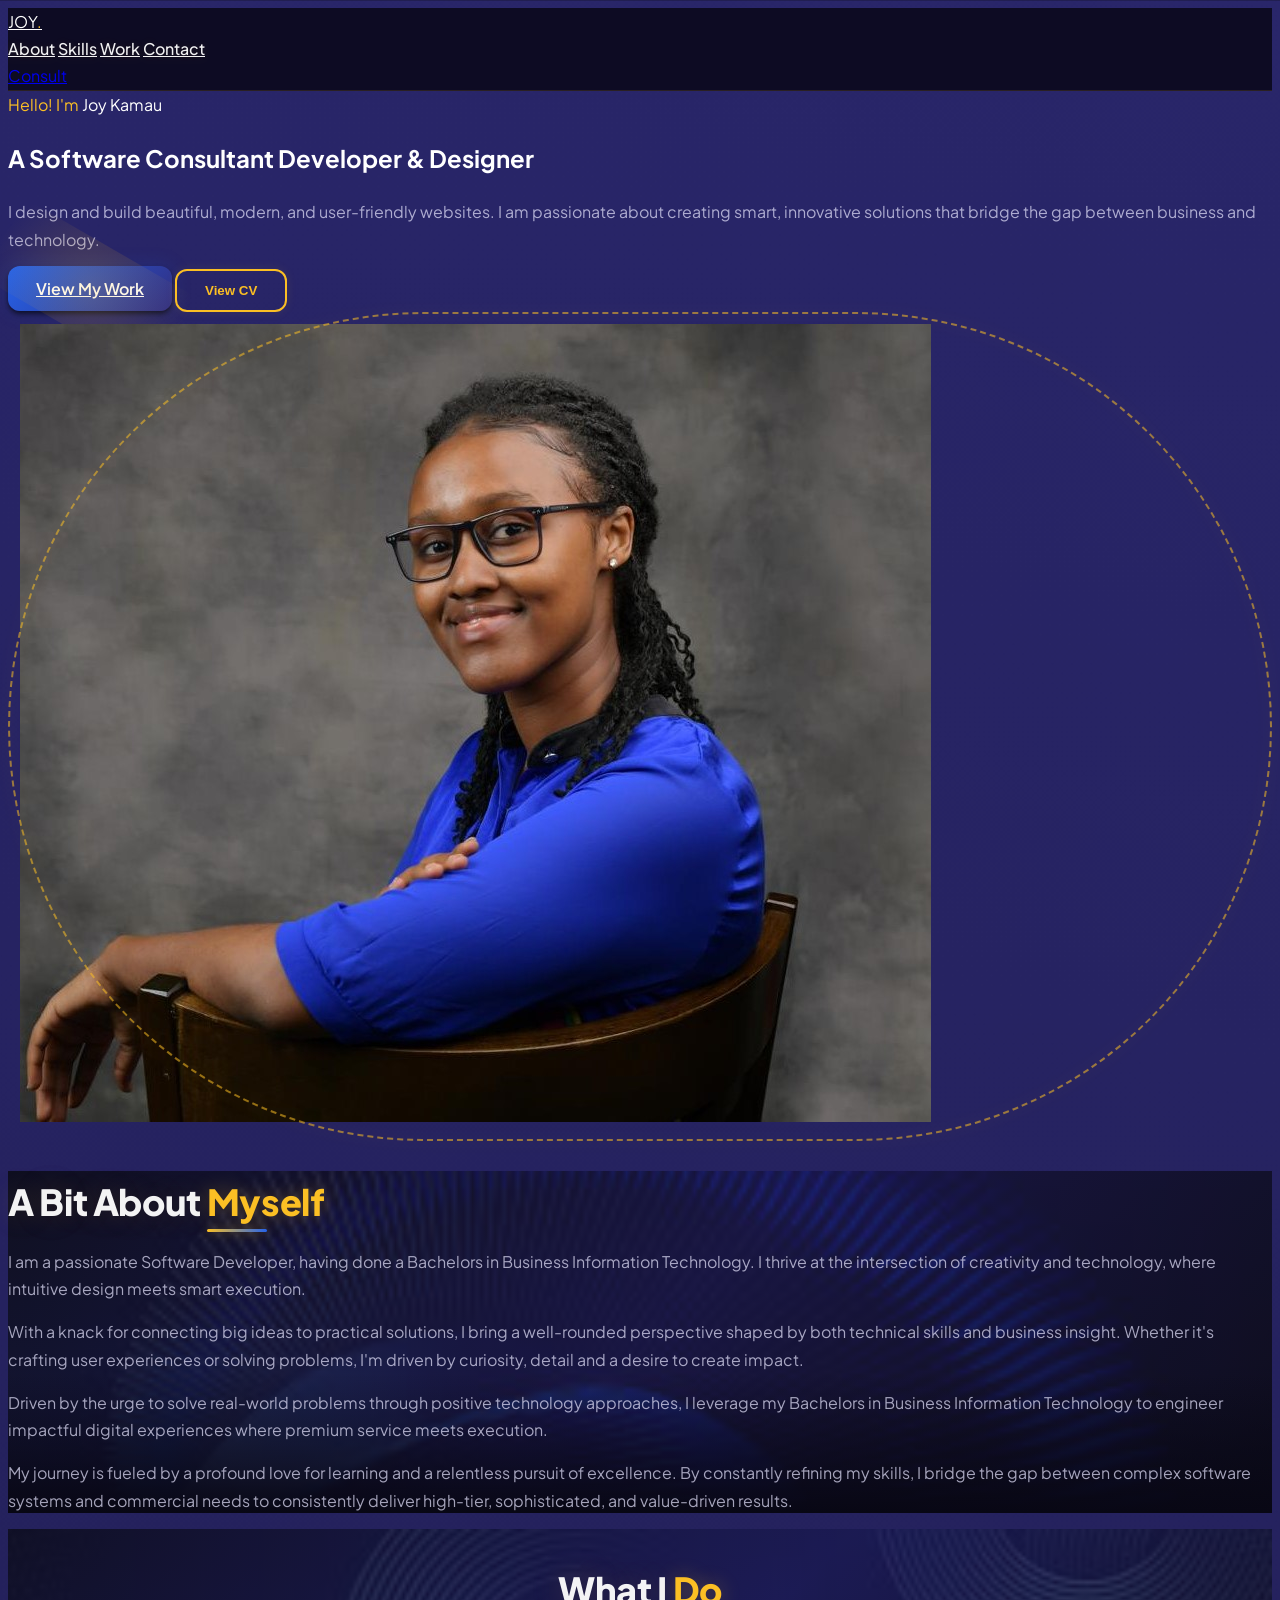
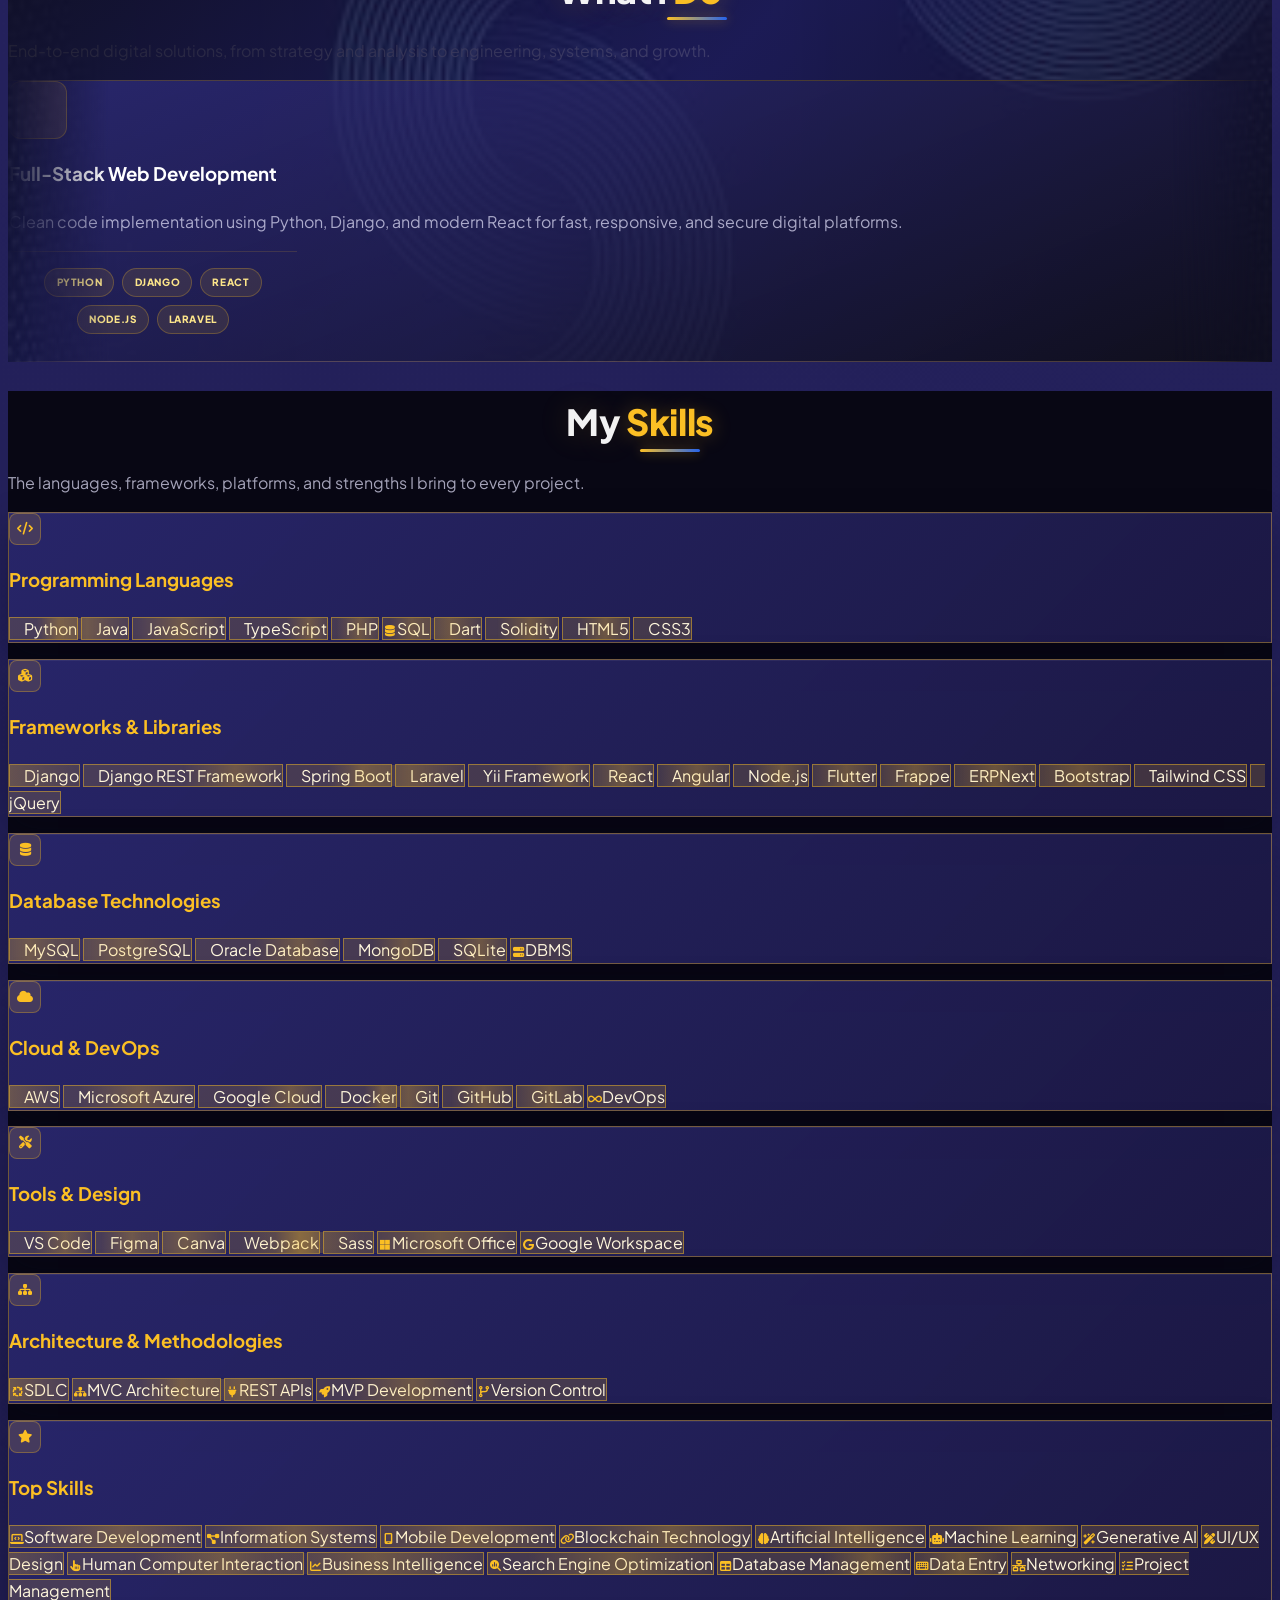
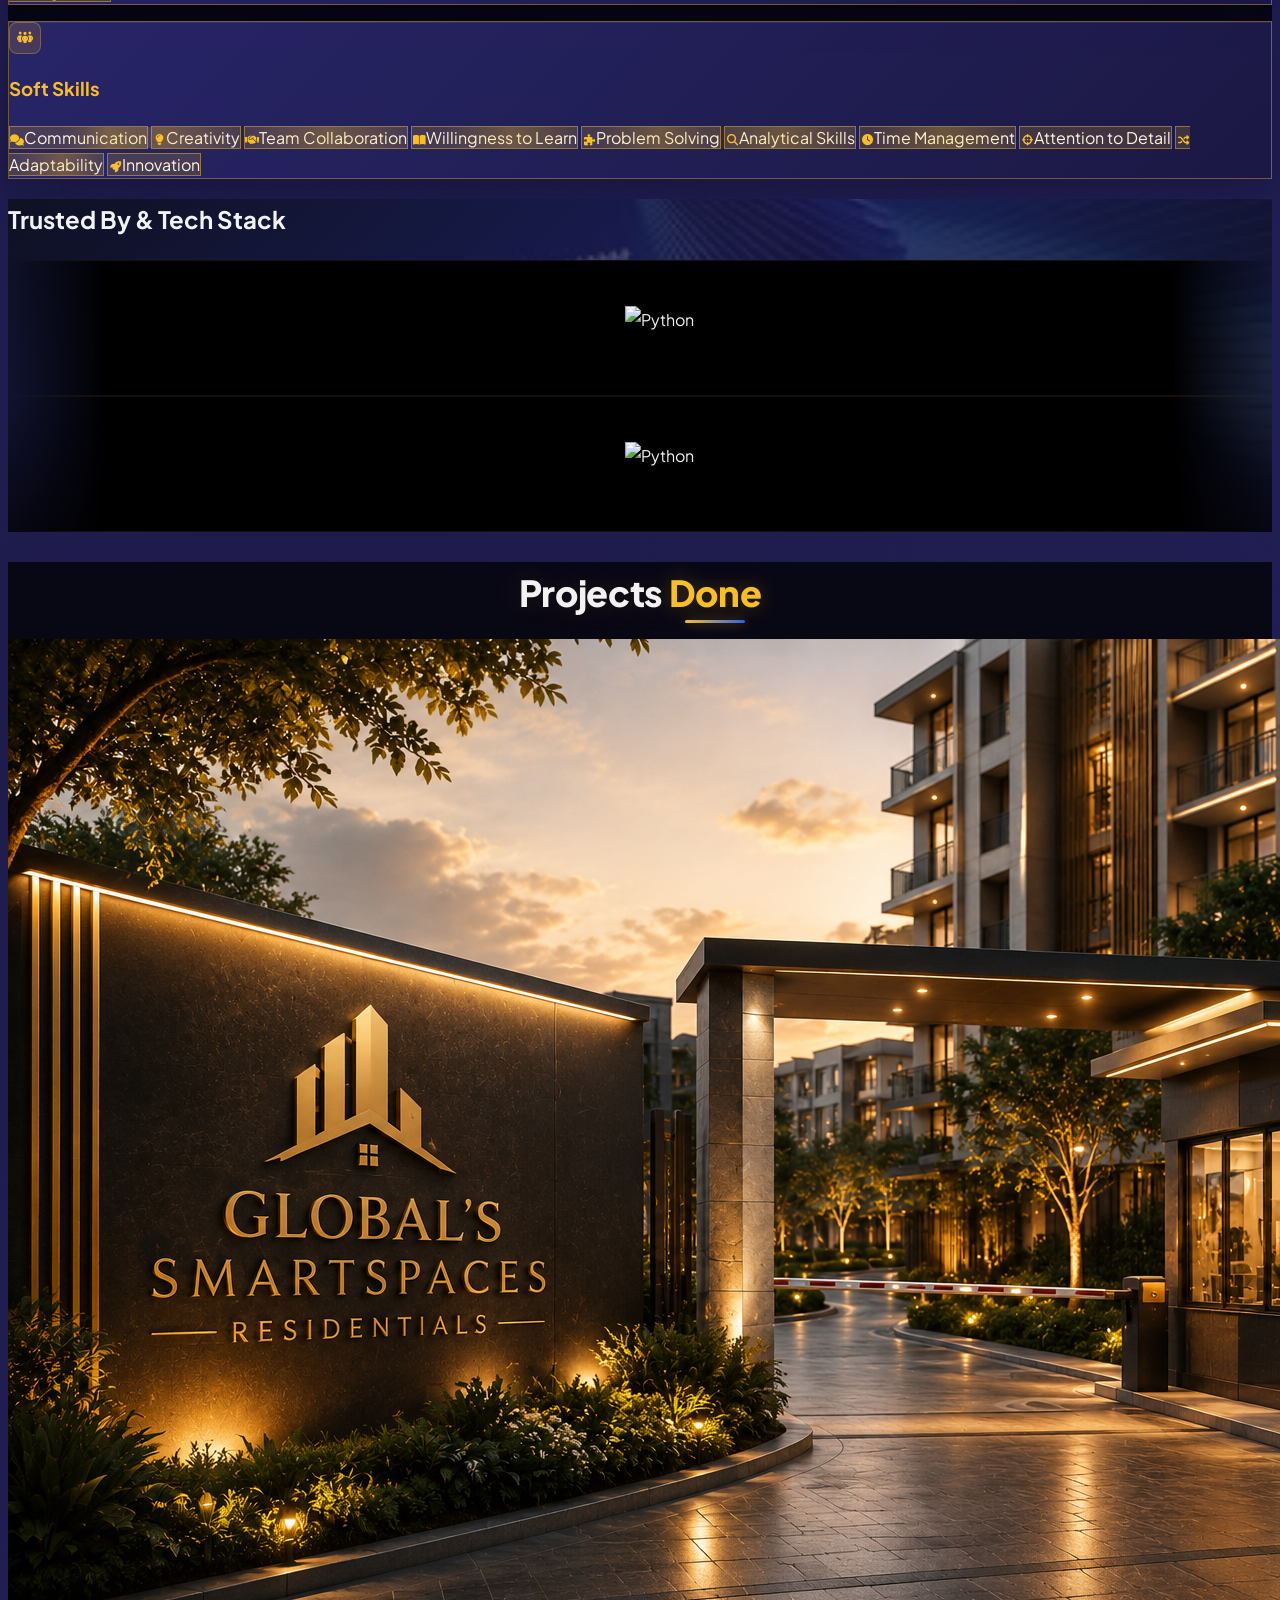
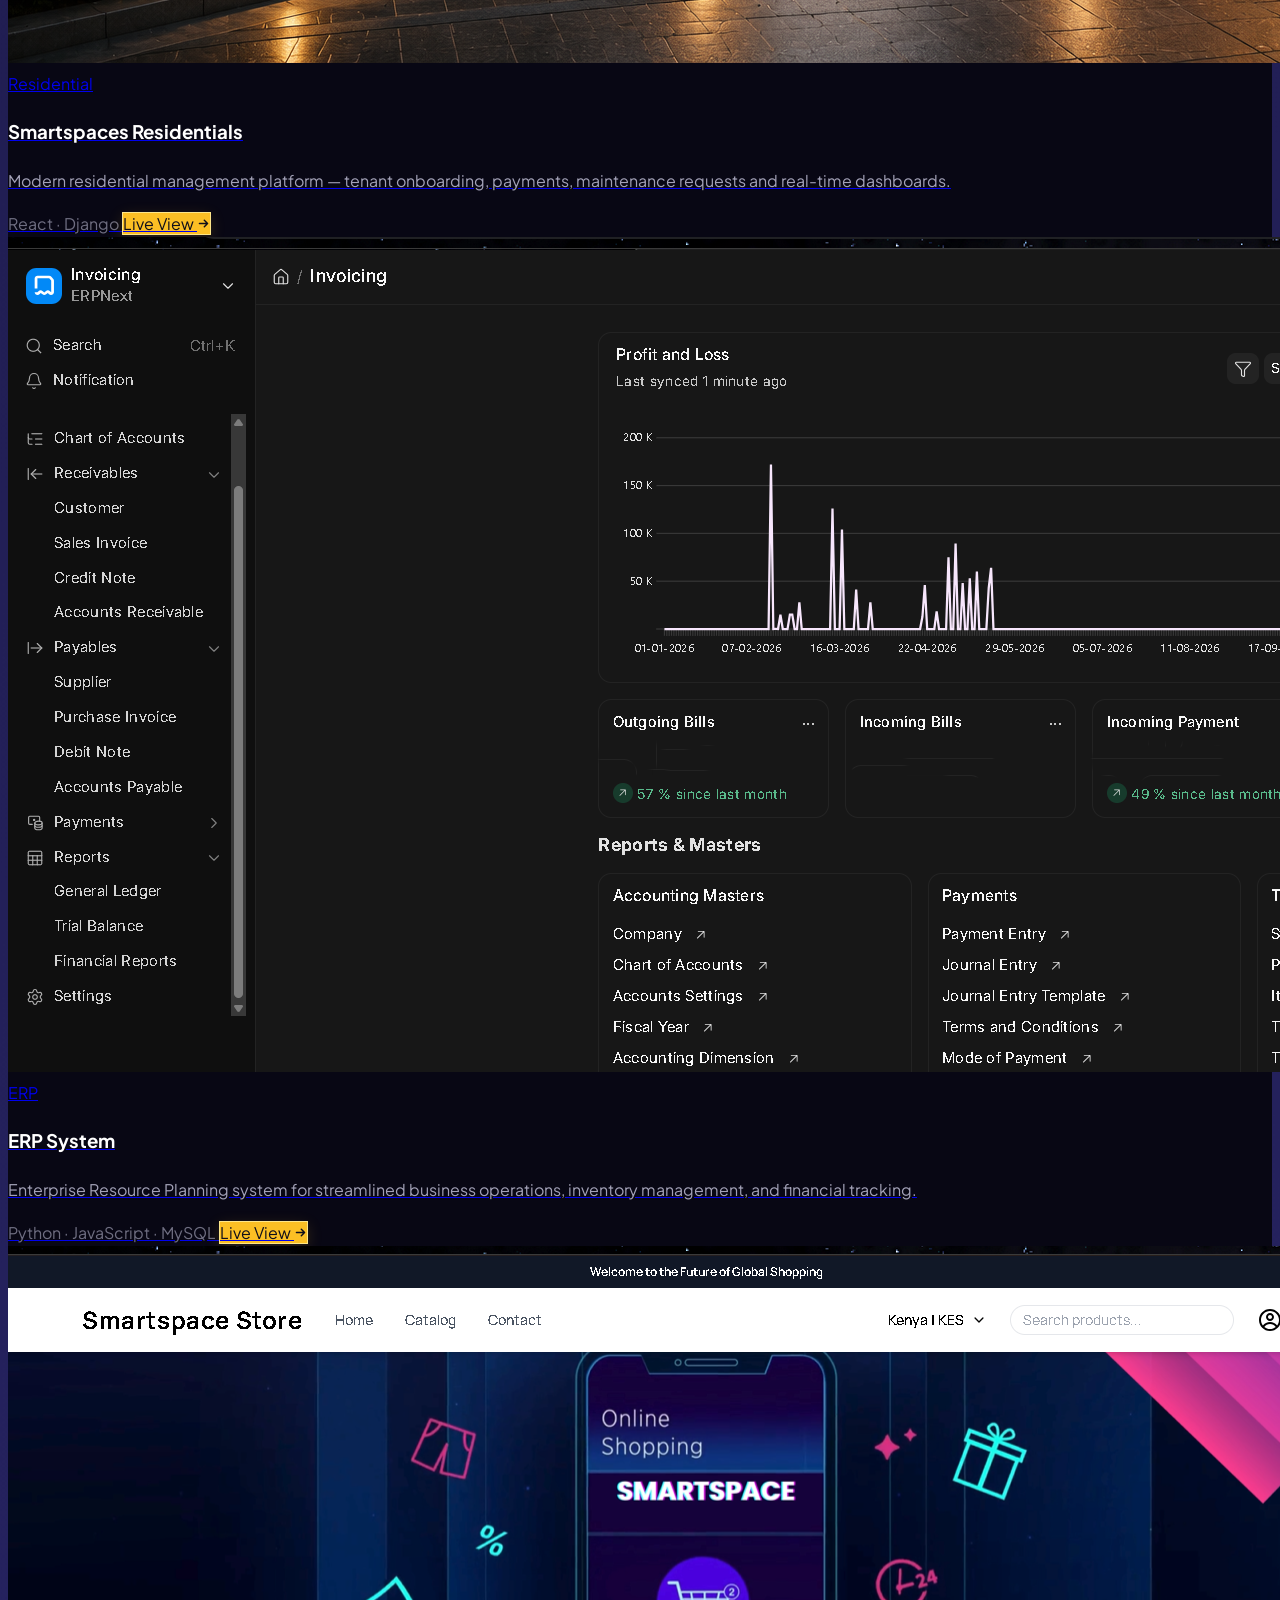
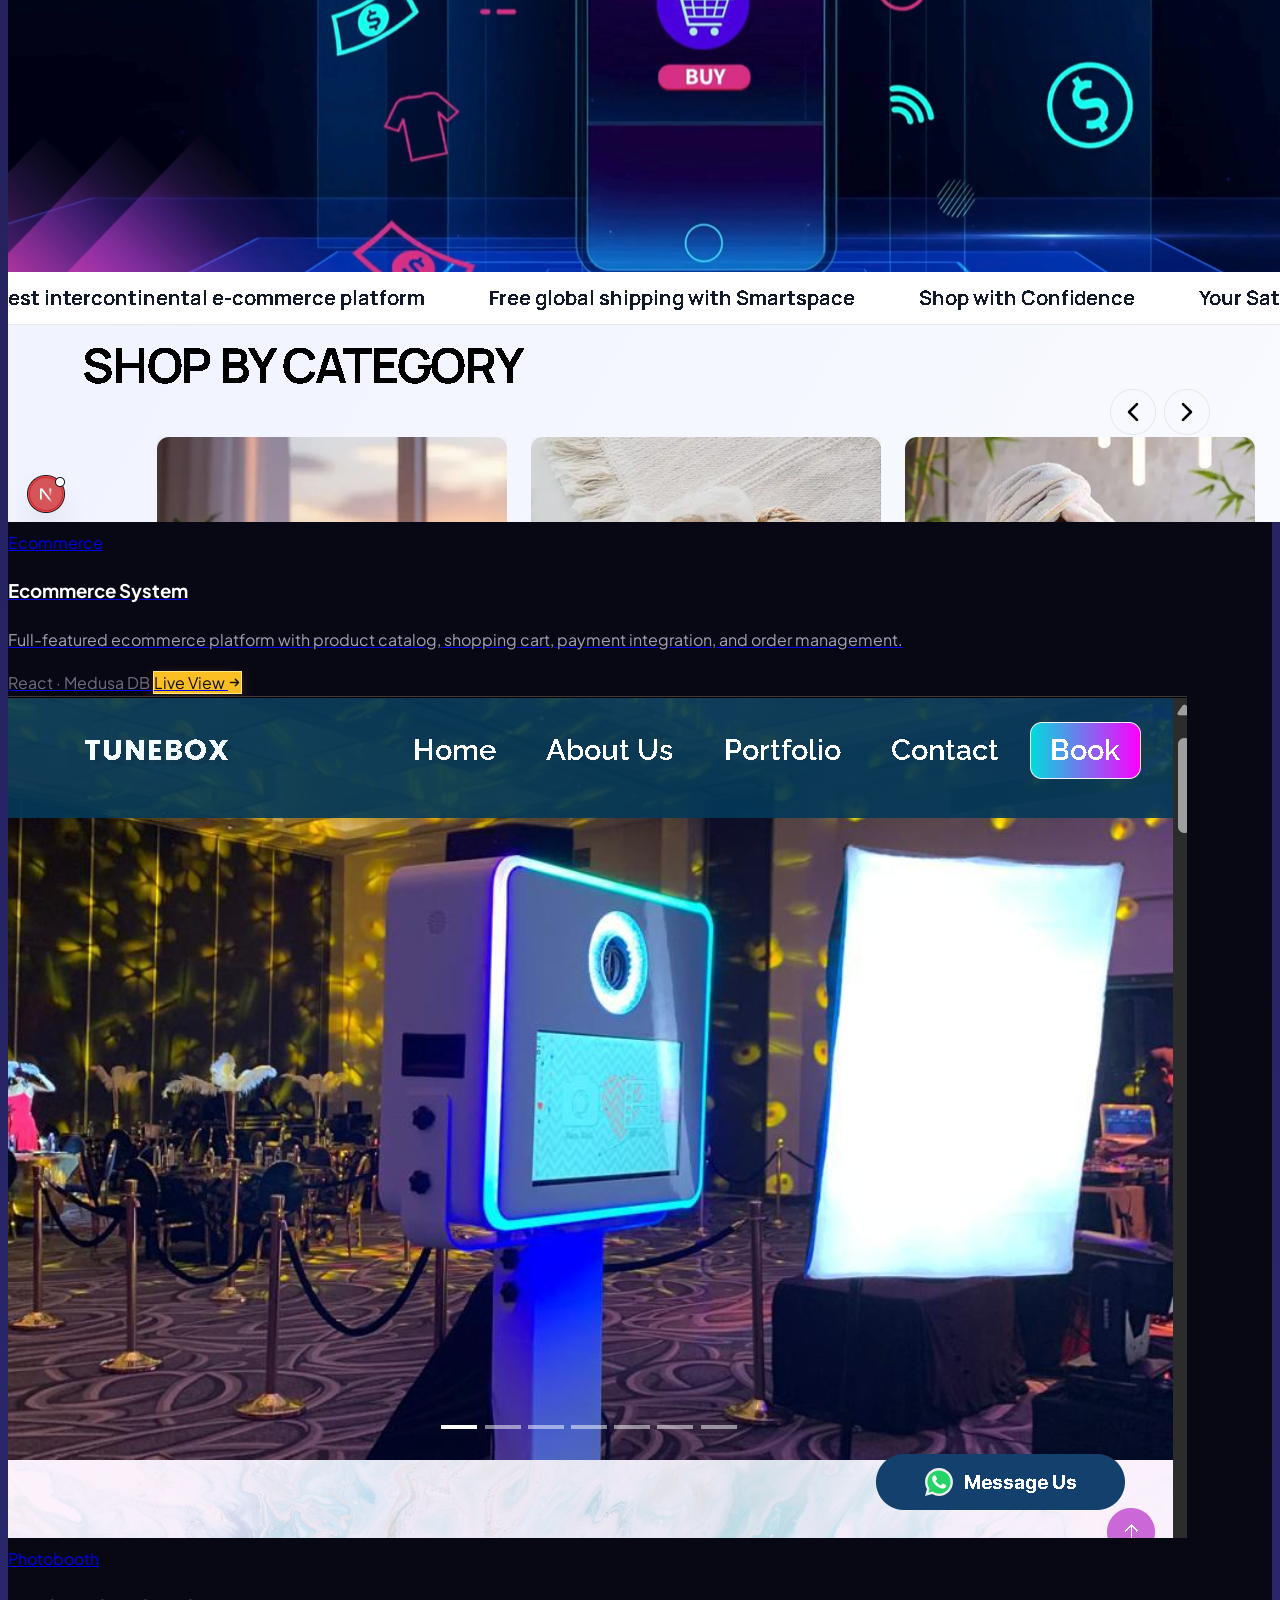
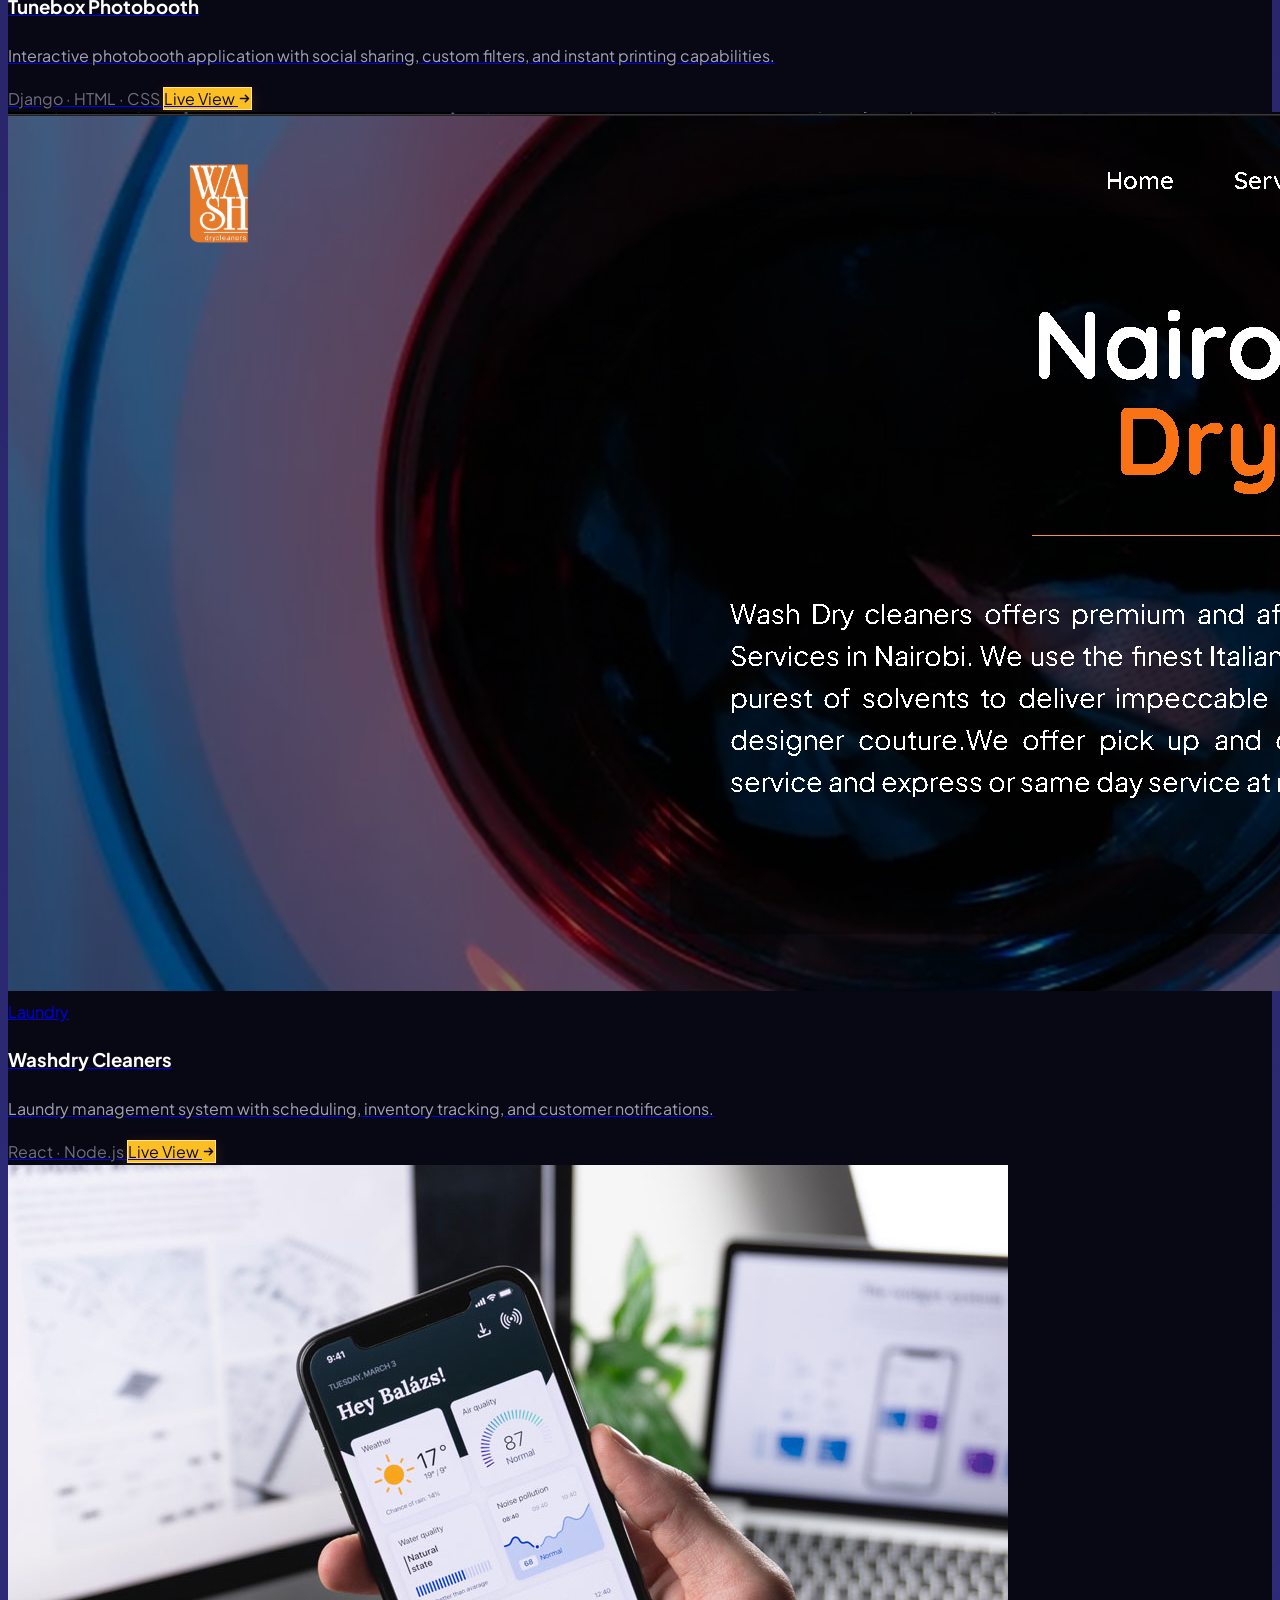
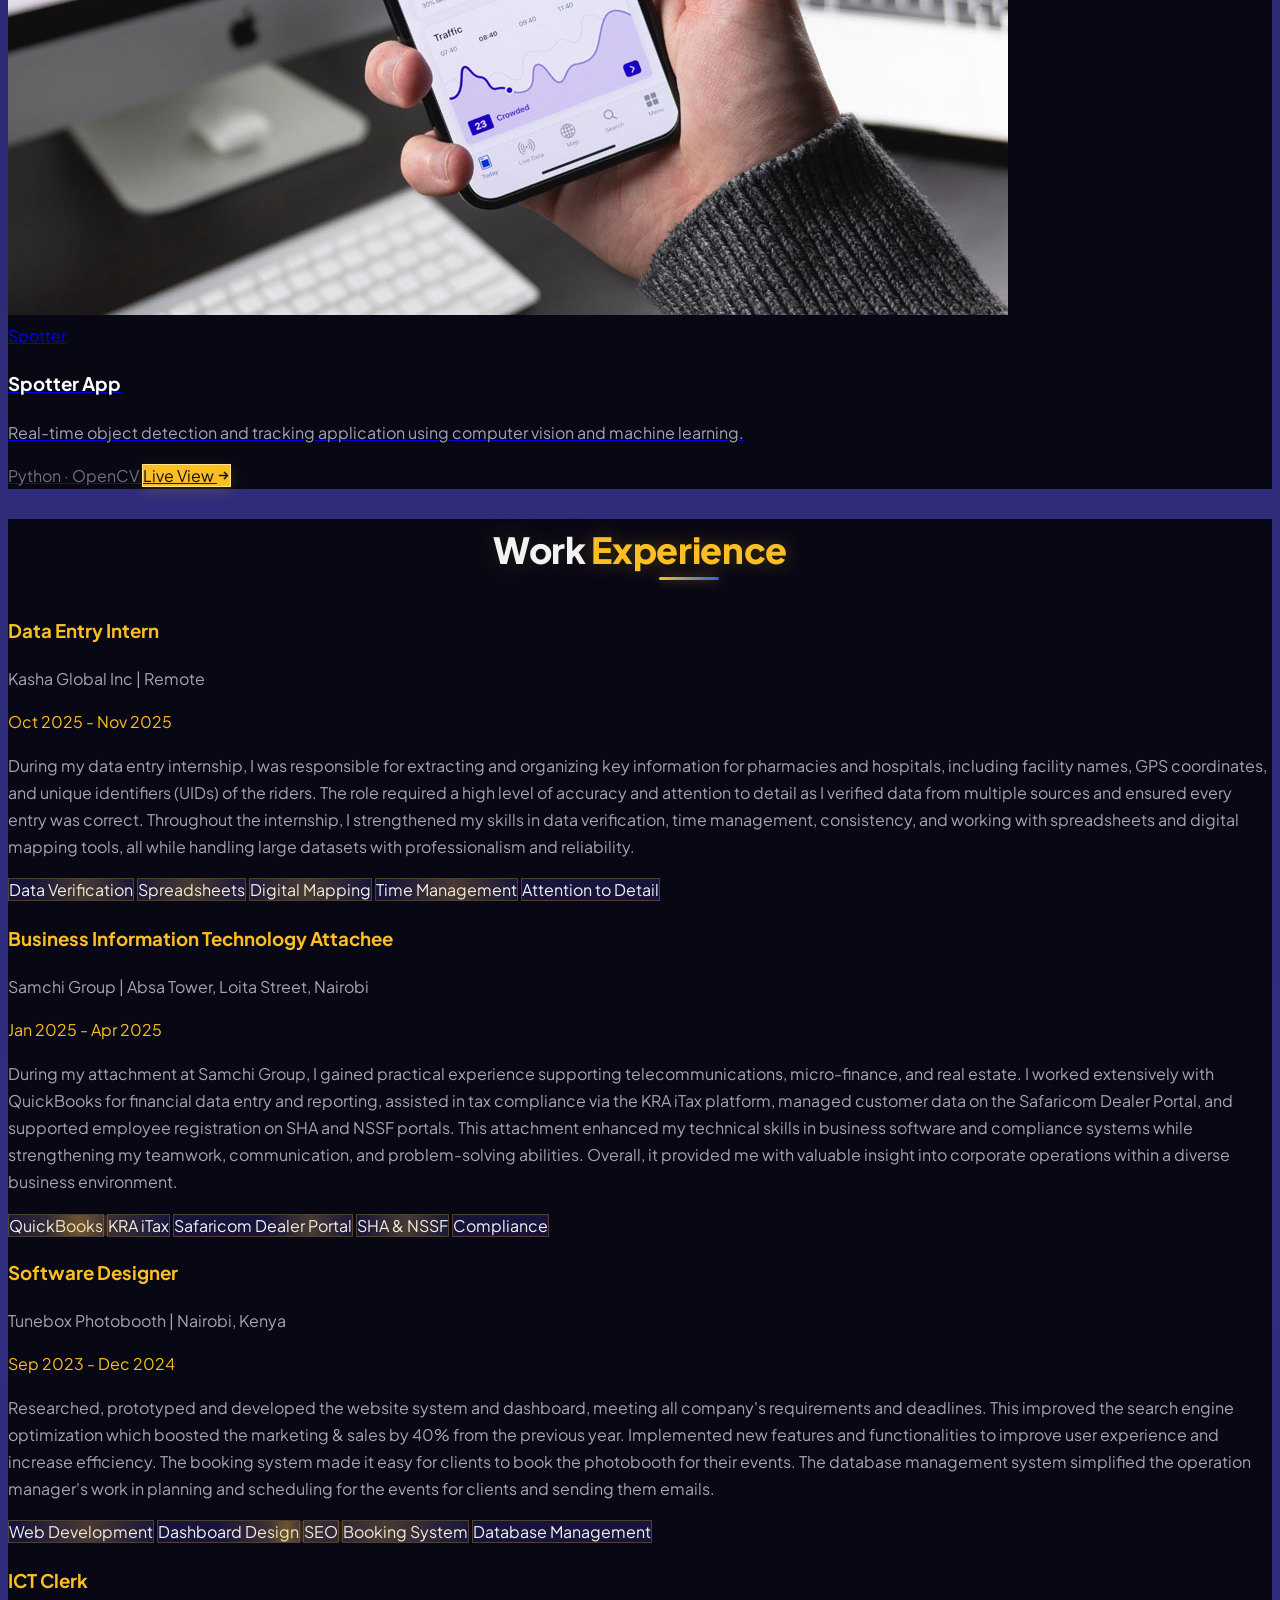
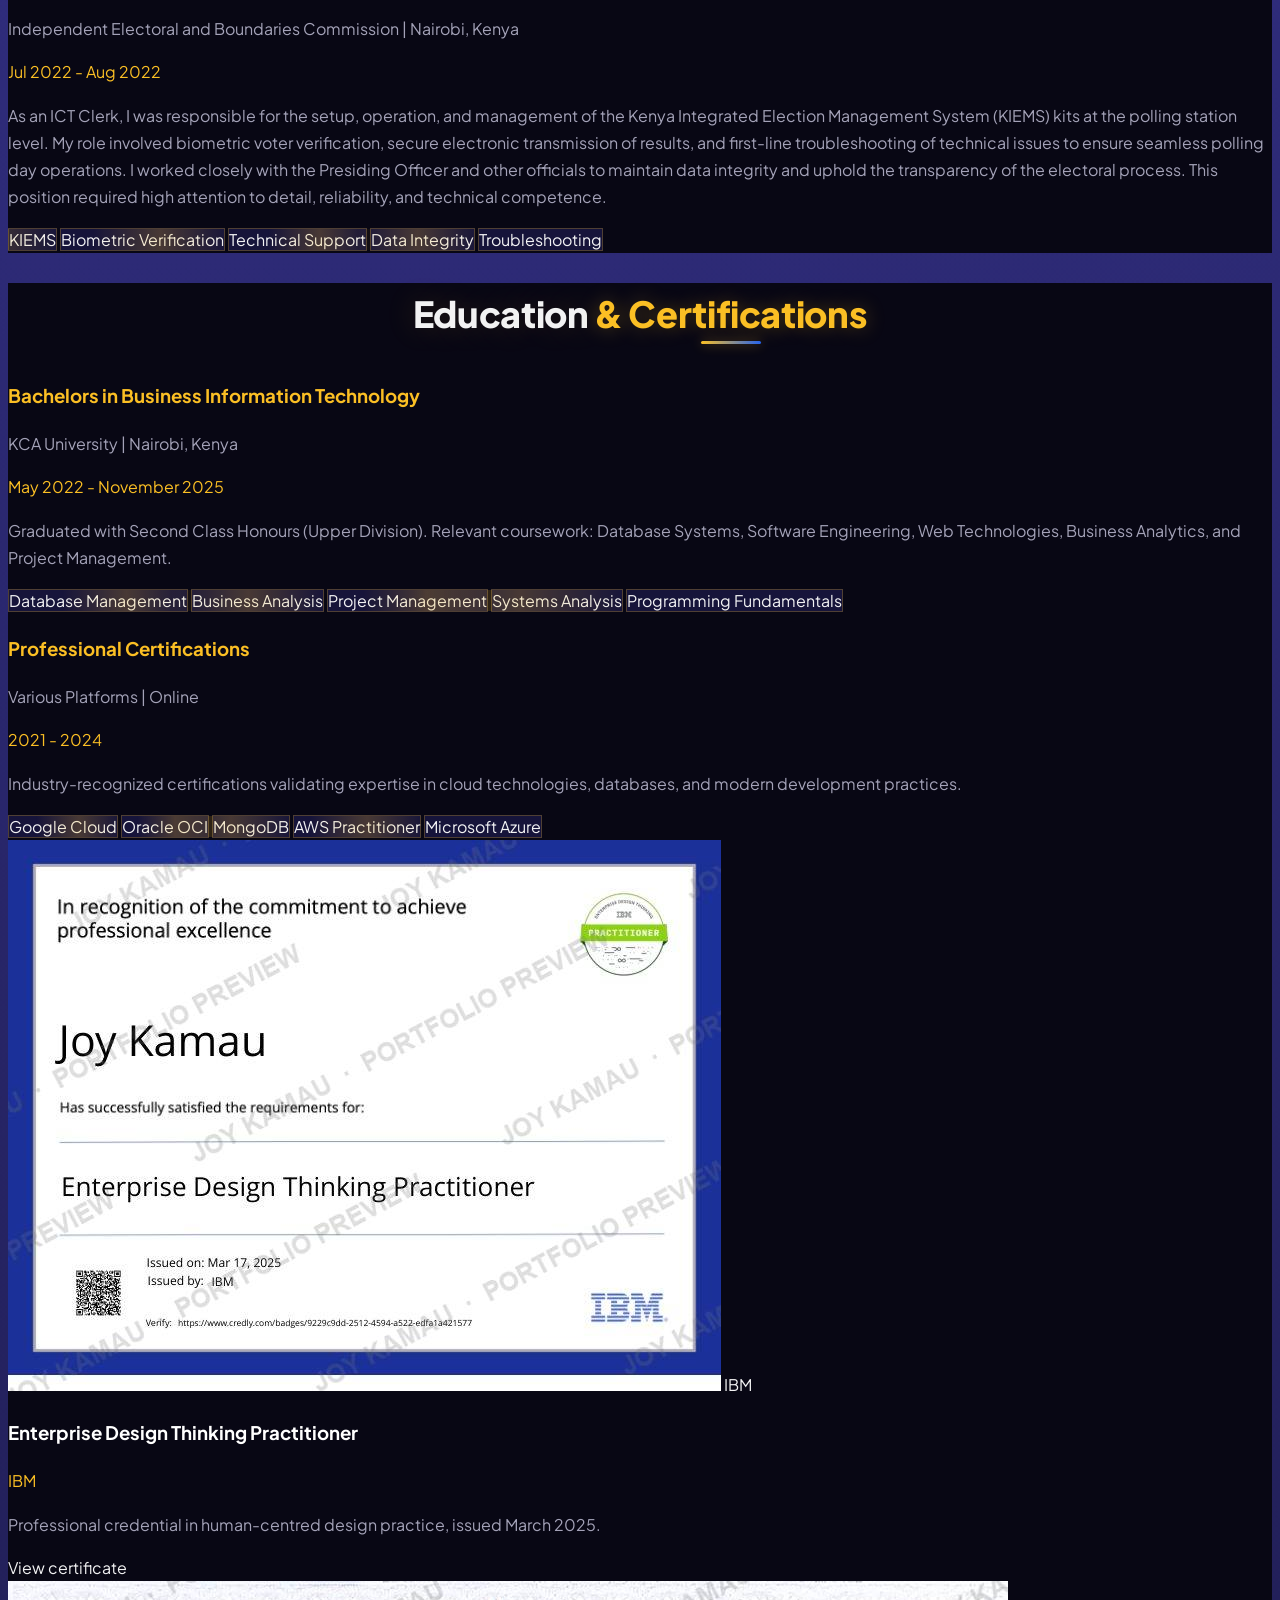
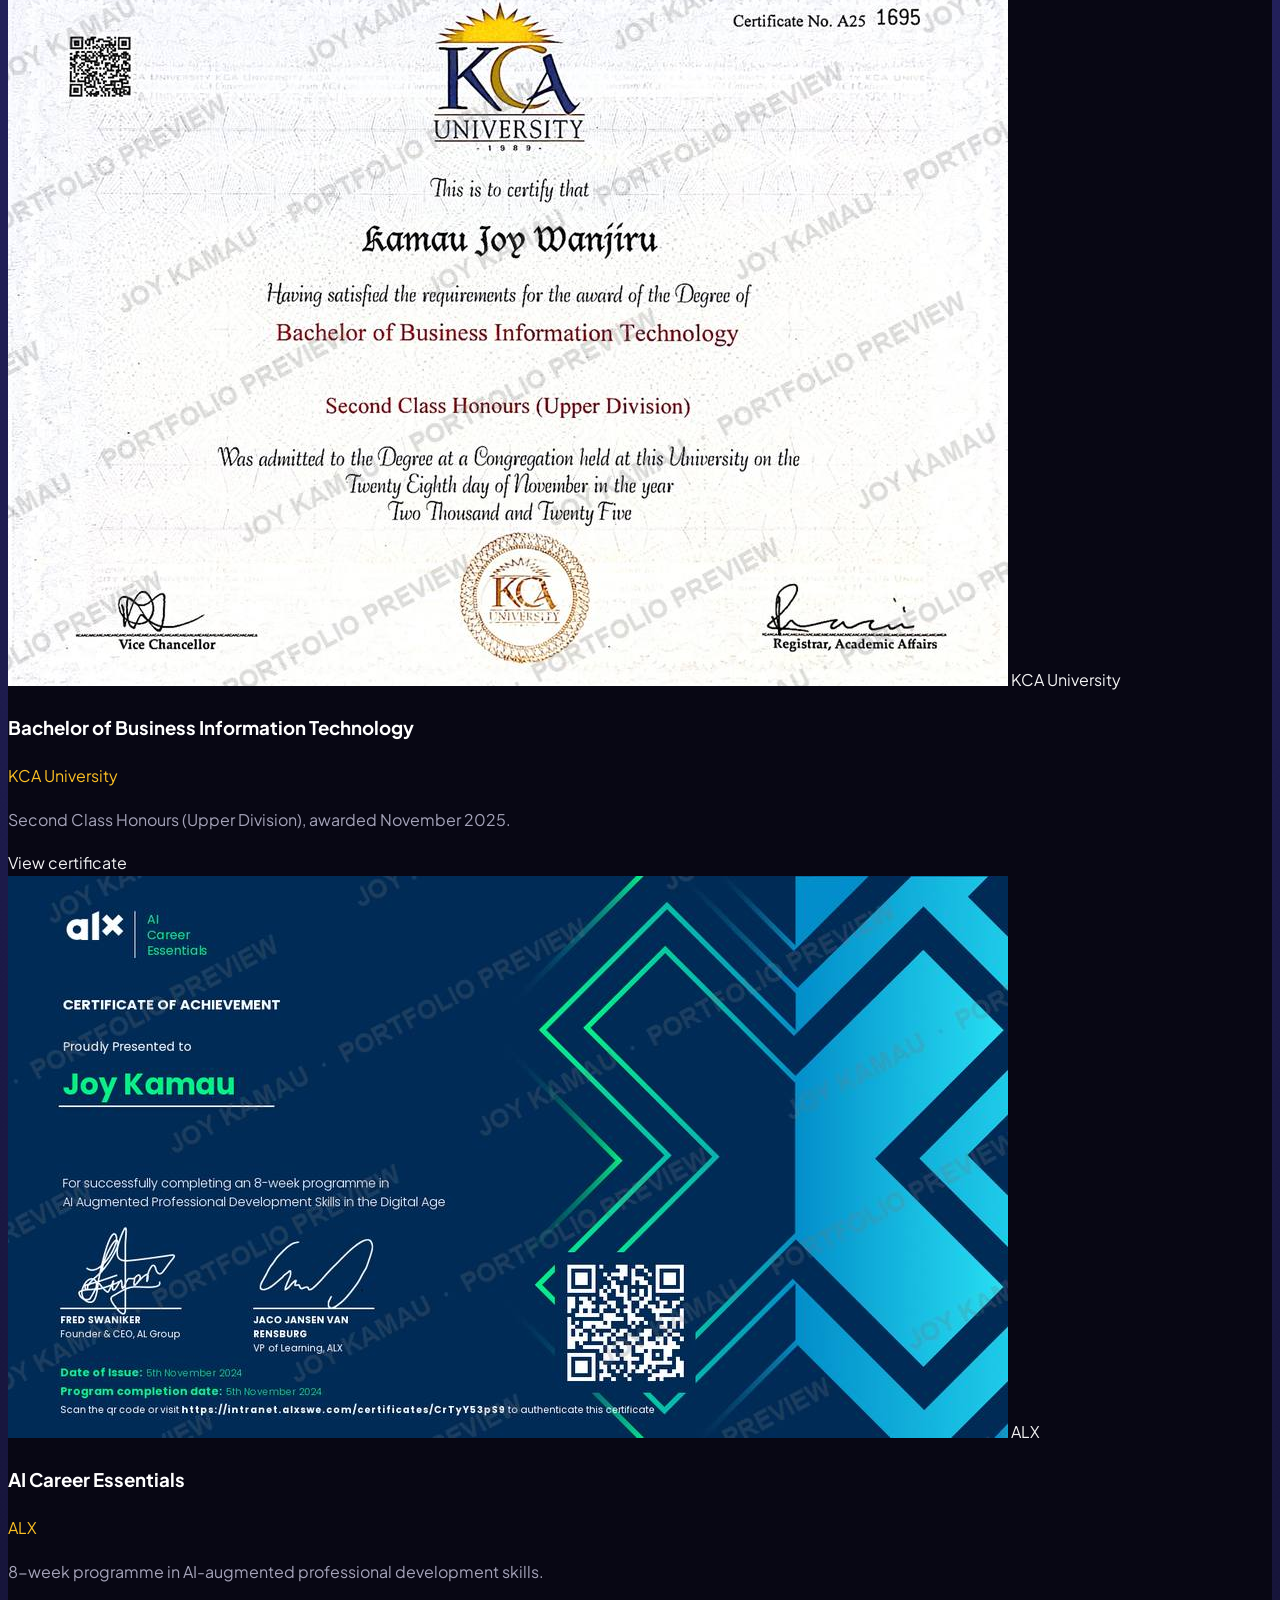
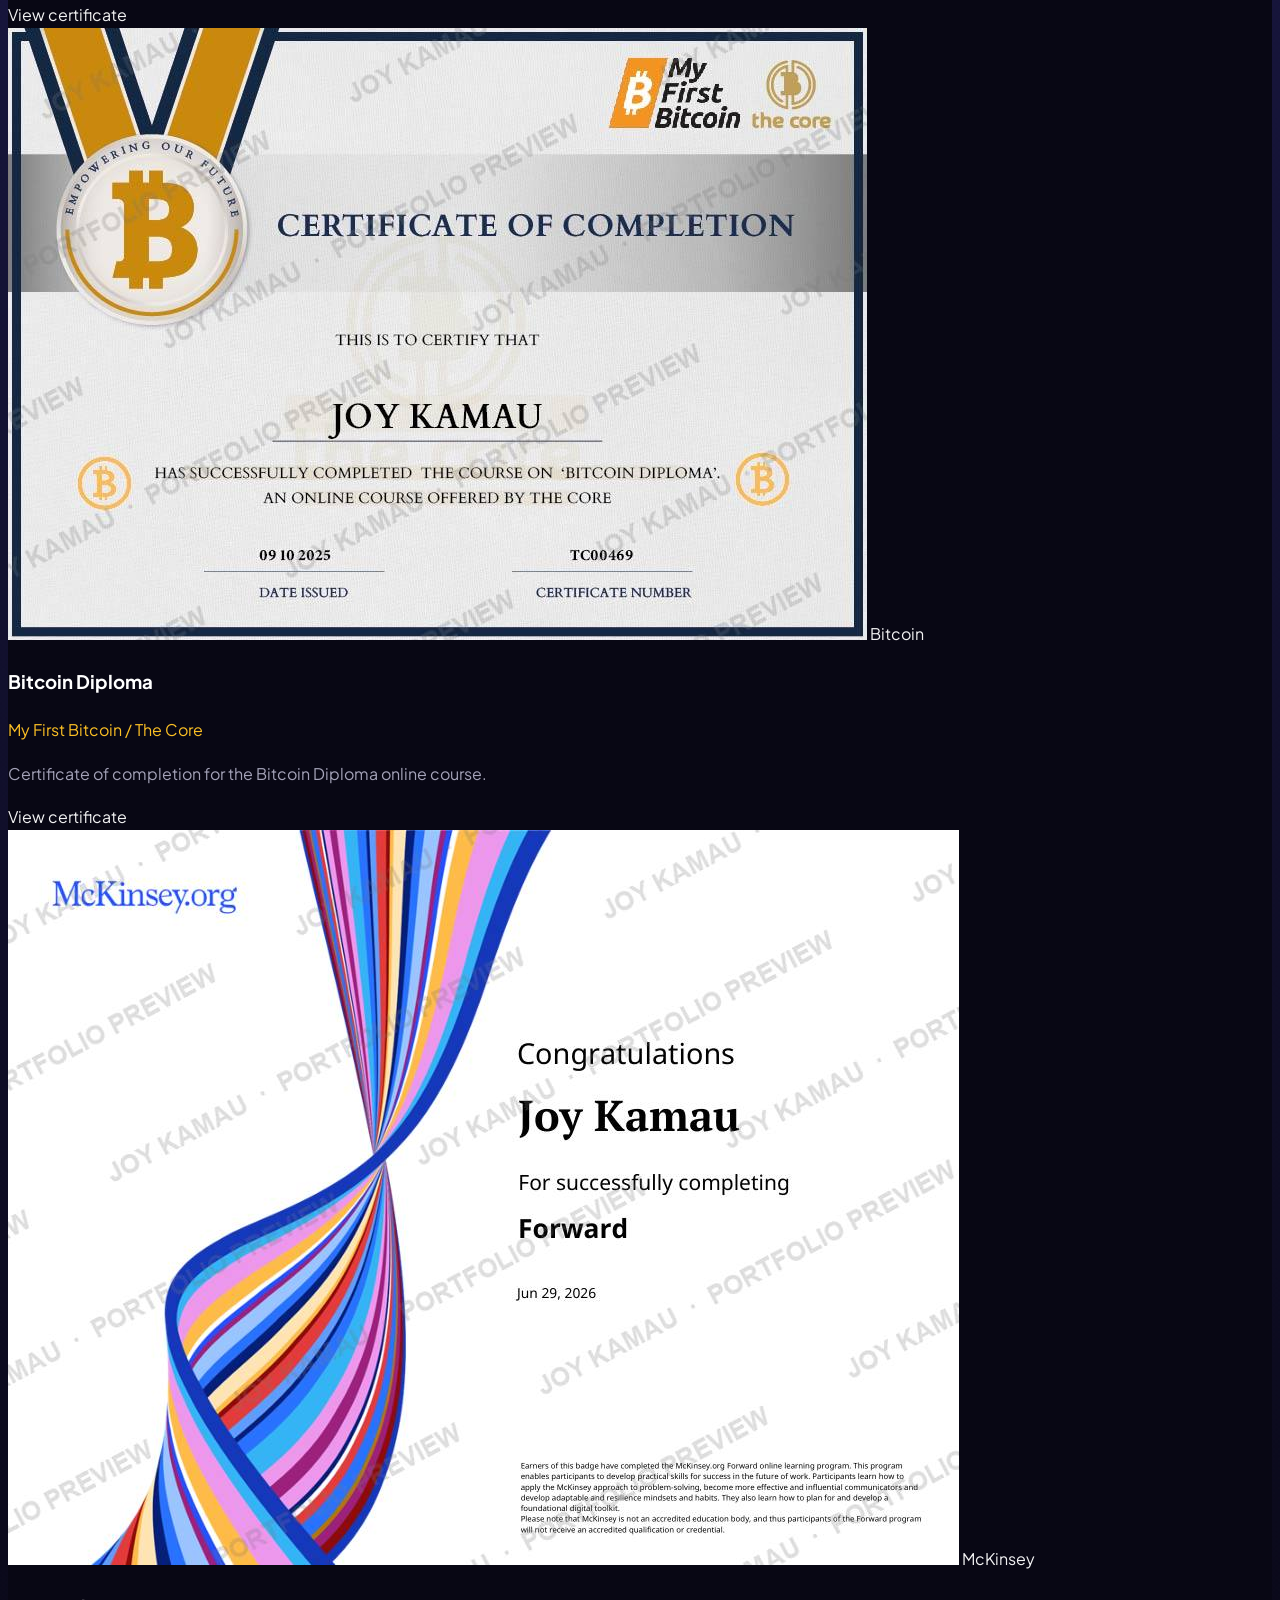
==== commit a305be21: "Add form toast, watermarked CV viewer, and Power BI watermark - Contact form: animated toast pops ov" ====
--- a/index.html
+++ b/index.html
@@ -878,6 +878,163 @@
             overflow: hidden;
         }
 
+        /* ── CONTACT FORM TOAST ── */
+        .form-toast {
+            position: absolute;
+            inset: -0.75rem;
+            z-index: 30;
+            display: flex;
+            align-items: center;
+            justify-content: center;
+            padding: 1rem;
+            border-radius: 1.25rem;
+            background: rgba(8, 7, 20, 0.6);
+            backdrop-filter: blur(6px);
+            -webkit-backdrop-filter: blur(6px);
+            opacity: 0;
+            visibility: hidden;
+            transition: opacity 0.3s ease, visibility 0.3s ease;
+        }
+
+        .form-toast.is-visible {
+            opacity: 1;
+            visibility: visible;
+        }
+
+        .form-toast__card {
+            --toast-accent: #34d399;
+            position: relative;
+            width: min(360px, 100%);
+            padding: 2rem 1.75rem 1.75rem;
+            border-radius: 1rem;
+            text-align: center;
+            overflow: hidden;
+            background: linear-gradient(160deg, rgba(49, 46, 129, 0.95), rgba(15, 14, 26, 0.97));
+            border: 1px solid var(--glass-border);
+            box-shadow: 0 24px 60px rgba(8, 7, 20, 0.6), 0 0 0 1px rgba(255, 255, 255, 0.03);
+            transform: translateY(16px) scale(0.85);
+            transition: transform 0.45s cubic-bezier(0.34, 1.56, 0.64, 1);
+        }
+
+        .form-toast.is-visible .form-toast__card {
+            transform: translateY(0) scale(1);
+        }
+
+        .form-toast[data-variant="error"] .form-toast__card { --toast-accent: #f87171; }
+        .form-toast[data-variant="warning"] .form-toast__card { --toast-accent: var(--gold); }
+
+        .form-toast__icon {
+            width: 64px;
+            height: 64px;
+            margin: 0 auto 1rem;
+            border-radius: 9999px;
+            display: flex;
+            align-items: center;
+            justify-content: center;
+            font-size: 1.6rem;
+            color: var(--toast-accent);
+            background: color-mix(in srgb, var(--toast-accent) 16%, transparent);
+            border: 2px solid color-mix(in srgb, var(--toast-accent) 55%, transparent);
+            box-shadow: 0 0 28px color-mix(in srgb, var(--toast-accent) 35%, transparent);
+            transform: scale(0);
+        }
+
+        .form-toast.is-visible .form-toast__icon {
+            animation: toast-icon-pop 0.5s 0.15s cubic-bezier(0.34, 1.56, 0.64, 1) forwards;
+        }
+
+        @keyframes toast-icon-pop {
+            to { transform: scale(1); }
+        }
+
+        .form-toast__title {
+            font-size: 1.15rem;
+            font-weight: 800;
+            color: var(--text-white);
+            margin-bottom: 0.4rem;
+        }
+
+        .form-toast__text {
+            font-size: 0.85rem;
+            line-height: 1.6;
+            color: var(--text-secondary);
+        }
+
+        .form-toast__text a {
+            color: var(--gold);
+            text-decoration: underline;
+        }
+
+        .form-toast__close {
+            position: absolute;
+            top: 0.75rem;
+            right: 0.75rem;
+            width: 30px;
+            height: 30px;
+            border-radius: 9999px;
+            color: var(--text-muted);
+            transition: var(--transition-default);
+        }
+
+        .form-toast__close:hover {
+            color: var(--gold);
+            background: rgba(251, 191, 36, 0.12);
+        }
+
+        .form-toast__progress {
+            position: absolute;
+            left: 0;
+            bottom: 0;
+            height: 3px;
+            width: 100%;
+            background: var(--toast-accent);
+            transform-origin: left;
+            transform: scaleX(0);
+        }
+
+        .form-toast.is-visible .form-toast__progress {
+            animation: toast-progress var(--toast-duration, 6s) linear forwards;
+        }
+
+        @keyframes toast-progress {
+            from { transform: scaleX(1); }
+            to { transform: scaleX(0); }
+        }
+
+        @media (prefers-reduced-motion: reduce) {
+            .form-toast__card,
+            .form-toast.is-visible .form-toast__card { transition: none; transform: none; }
+            .form-toast.is-visible .form-toast__icon { animation: none; transform: scale(1); }
+        }
+
+        /* ── CV VIEWER ── */
+        .resume-pages {
+            height: min(76vh, 760px);
+            overflow-y: auto;
+            display: flex;
+            flex-direction: column;
+            align-items: center;
+            gap: 1rem;
+            padding: 1rem;
+            background: #0b0a17;
+            border-radius: 0.75rem;
+        }
+
+        .resume-pages canvas {
+            max-width: 100%;
+            height: auto;
+            border-radius: 4px;
+            background: #ffffff;
+            box-shadow: var(--shadow-lg);
+        }
+
+        .resume-status {
+            margin: auto;
+            font-size: 0.8rem;
+            color: var(--text-secondary);
+            text-align: center;
+        }
+
         @media print {
             .cert-card img,
             .cert-modal {
@@ -915,7 +1072,7 @@
                     </p>
                     <div class="flex flex-wrap items-center gap-4 pt-4 animate-delay-500">
                         <a href="#projects" class="btn-primary hover-lift">View My Work</a>
-                        <a href="images/resume.pdf" class="btn-outline hover-lift">View CV</a>
+                        <button type="button" id="viewCvButton" class="btn-outline hover-lift">View CV</button>
                     </div>
                 </div>
                 <div class="flex justify-center">
@@ -1697,10 +1854,10 @@
                 </div>
             </div>
 
-            <div role="button" tabindex="0" data-cert-src="images/certificates/microsoft-power-bi.png" data-cert-title="Get Started Building with Power BI" class="cert-card group block glass-card-hover rounded-2xl luxury-card overflow-hidden hover-lift">
+            <div role="button" tabindex="0" data-cert-src="images/certificates/microsoft-power-bi.jpg" data-cert-title="Get Started Building with Power BI" class="cert-card group block glass-card-hover rounded-2xl luxury-card overflow-hidden hover-lift">
                 <div class="relative aspect-[4/3] overflow-hidden bg-slate-100">
-                    <img draggable="false" src="images/certificates/microsoft-power-bi.png" alt="Microsoft Get Started Building with Power BI certificate awarded to Joy Kamau" class="w-full h-full object-cover group-hover:scale-105 transition-transform duration-500">
-                    <span class="absolute top-3 left-3 px-3 py-1 rounded-full text-[10px] font-black uppercase tracking-widest bg-amber-400 text-[#1e1b4b]">Microsoft</span>
+                    <img draggable="false" src="images/certificates/microsoft-power-bi.jpg" alt="Microsoft Get Started Building with Power BI certificate awarded to Joy Kamau" class="w-full h-full object-cover group-hover:scale-105 transition-transform duration-500">
+                    <span class="absolute top-3 left-3 inline-flex items-center gap-1.5 px-3 py-1 rounded-full text-[10px] font-black uppercase tracking-widest bg-amber-400 text-[#1e1b4b]"><i class="fa-brands fa-microsoft" aria-hidden="true"></i>Microsoft</span>
                 </div>
                 <div class="p-6">
                     <h3 class="font-extrabold text-sm tracking-wide text-white leading-snug mb-1.5">Get Started Building with Power BI</h3>
@@ -1881,7 +2038,7 @@
                 </p>
                 <div class="grid md:grid-cols-2 gap-12 animate-delay-300">
                     <!-- Contact Form -->
-                    <div>
+                    <div class="relative">
                         <form id="contactForm" class="space-y-6" method="POST">
                             <!-- Honeypot: hidden from people, catches spam bots -->
                             <input type="text" name="website" tabindex="-1" autocomplete="off" aria-hidden="true" style="position:absolute;left:-9999px;width:1px;height:1px;opacity:0">
@@ -1956,11 +2113,17 @@
                             </button>
                         </form>
                         
-                        <div id="formSuccess" class="hidden mt-6 text-center">
-                            <p class="text-green-400">Thank you for your message! I'll get back to you soon.</p>
-                        </div>
-                        <div id="formError" class="hidden mt-6 text-center">
-                            <p class="text-red-400">Sorry, your message could not be sent. Please try again or email <a href="mailto:joykamau123@gmail.com" class="underline">joykamau123@gmail.com</a>.</p>
+                        <!-- Form feedback toast: pops over the form after submit -->
+                        <div id="formToast" class="form-toast" data-variant="success" aria-hidden="true">
+                            <div class="form-toast__card" role="status" aria-live="polite">
+                                <button type="button" class="form-toast__close" aria-label="Dismiss message">
+                                    <i class="fa-solid fa-xmark" aria-hidden="true"></i>
+                                </button>
+                                <div class="form-toast__icon"><i class="fa-solid fa-check" aria-hidden="true"></i></div>
+                                <p class="form-toast__title"></p>
+                                <p class="form-toast__text"></p>
+                                <span class="form-toast__progress" aria-hidden="true"></span>
+                            </div>
                         </div>
                     </div>
                     
@@ -2030,6 +2193,23 @@
         </div>
     </div>
 
+    <!-- CV viewer: renders images/resume.pdf with a watermark on every page, no download link -->
+    <div id="resumeModal" class="cert-modal hidden" role="dialog" aria-modal="true" aria-labelledby="resumeModalTitle" aria-hidden="true">
+        <div class="cert-modal__backdrop" data-resume-close></div>
+        <div class="cert-modal__panel">
+            <div class="flex items-center justify-between gap-4 mb-4">
+                <h3 id="resumeModalTitle" class="text-sm font-extrabold text-white">Joy Kamau &middot; Curriculum Vitae</h3>
+                <button type="button" class="cert-modal__close" data-resume-close aria-label="Close CV viewer">
+                    <i data-lucide="x" class="w-5 h-5"></i>
+                </button>
+            </div>
+            <div id="resumePages" class="resume-pages">
+                <p id="resumeStatus" class="resume-status">Loading CV...</p>
+            </div>
+            <p class="text-[10px] uppercase tracking-widest mt-3 text-center" style="color: var(--text-muted)">View only. Downloading is disabled.</p>
+        </div>
+    </div>
+
     <footer class="py-12 border-t border-white/5 text-center text-[10px] text-gray-700 uppercase tracking-widest">
         &copy; 2026 Joy Kamau. All rights reserved.
     </footer>
@@ -2038,7 +2218,7 @@
         lucide.createIcons();
 
         // Deters casual copying: no right-click menu or dragging on images and certificates.
-        const protectedSelector = 'img, .cert-card, #certModal';
+        const protectedSelector = 'img, .cert-card, #certModal, #resumeModal';
         document.addEventListener('contextmenu', (event) => {
             if (event.target.closest(protectedSelector)) event.preventDefault();
         });
@@ -2087,6 +2267,104 @@
         certModal.querySelectorAll('[data-cert-close]').forEach((el) => el.addEventListener('click', closeCertificate));
         document.addEventListener('keydown', (event) => {
             if (event.key === 'Escape' && !certModal.classList.contains('hidden')) closeCertificate();
+        });
+
+        // CV viewer: shows images/resume.pdf whenever that file exists, stamping a watermark on each page.
+        const RESUME_PATH = 'images/resume.pdf';
+        const PDFJS_BASE = 'https://cdnjs.cloudflare.com/ajax/libs/pdf.js/3.11.174/';
+        const WATERMARK_TEXT = 'JOY KAMAU  \u00b7  PORTFOLIO PREVIEW';
+        const resumeModal = document.getElementById('resumeModal');
+        const resumePages = document.getElementById('resumePages');
+        const resumeStatus = document.getElementById('resumeStatus');
+        const viewCvButton = document.getElementById('viewCvButton');
+        let pdfjsReady = null;
+        let resumeLoad = null;
+
+        function loadPdfJs() {
+            if (!pdfjsReady) {
+                pdfjsReady = new Promise((resolve, reject) => {
+                    const script = document.createElement('script');
+                    script.src = PDFJS_BASE + 'pdf.min.js';
+                    script.onload = () => {
+                        window.pdfjsLib.GlobalWorkerOptions.workerSrc = PDFJS_BASE + 'pdf.worker.min.js';
+                        resolve(window.pdfjsLib);
+                    };
+                    script.onerror = () => {
+                        pdfjsReady = null;
+                        reject(new Error('PDF viewer failed to load'));
+                    };
+                    document.head.appendChild(script);
+                });
+            }
+            return pdfjsReady;
+        }
+
+        function stampWatermark(ctx, width, height, scale) {
+            ctx.save();
+            ctx.font = `bold ${Math.round(14 * scale)}px Arial, sans-serif`;
+            ctx.fillStyle = 'rgba(120, 120, 120, 0.22)';
+            ctx.translate(width / 2, height / 2);
+            ctx.rotate(-28 * Math.PI / 180);
+            const stepX = ctx.measureText(WATERMARK_TEXT).width + 60 * scale;
+            const stepY = 90 * scale;
+            const span = Math.hypot(width, height) / 2;
+            for (let y = -span, row = 0; y < span; y += stepY, row++) {
+                for (let x = -span - stepX + (row % 2) * stepX / 2; x < span; x += stepX) {
+                    ctx.fillText(WATERMARK_TEXT, x, y);
+                }
+            }
+            ctx.restore();
+        }
+
+        async function renderResume() {
+            try {
+                const pdfjs = await loadPdfJs();
+                const pdf = await pdfjs.getDocument(RESUME_PATH).promise;
+                const pixelRatio = Math.min(window.devicePixelRatio || 1, 2);
+                const cssWidth = Math.min(resumePages.clientWidth - 32, 900);
+                for (let n = 1; n <= pdf.numPages; n++) {
+                    const page = await pdf.getPage(n);
+                    const scale = (cssWidth / page.getViewport({ scale: 1 }).width) * pixelRatio;
+                    const viewport = page.getViewport({ scale });
+                    const canvas = document.createElement('canvas');
+                    canvas.width = viewport.width;
+                    canvas.height = viewport.height;
+                    canvas.style.width = `${cssWidth}px`;
+                    canvas.setAttribute('aria-label', `CV page ${n} of ${pdf.numPages}`);
+                    const ctx = canvas.getContext('2d');
+                    await page.render({ canvasContext: ctx, viewport }).promise;
+                    stampWatermark(ctx, canvas.width, canvas.height, scale);
+                    resumePages.appendChild(canvas);
+                }
+                resumeStatus.remove();
+            } catch (error) {
+                resumeStatus.textContent = 'My CV will be available here soon.';
+                resumeLoad = null; // retry next time, e.g. once the file has been uploaded
+            }
+        }
+
+        function openResume() {
+            resumeModal.classList.remove('hidden');
+            resumeModal.setAttribute('aria-hidden', 'false');
+            document.body.style.overflow = 'hidden';
+            resumeModal.querySelector('.cert-modal__close').focus();
+            if (!resumeLoad) {
+                resumeStatus.textContent = 'Loading CV...';
+                resumeLoad = renderResume();
+            }
+        }
+
+        function closeResume() {
+            resumeModal.classList.add('hidden');
+            resumeModal.setAttribute('aria-hidden', 'true');
+            document.body.style.overflow = '';
+            viewCvButton.focus();
+        }
+
+        viewCvButton.addEventListener('click', openResume);
+        resumeModal.querySelectorAll('[data-resume-close]').forEach((el) => el.addEventListener('click', closeResume));
+        document.addEventListener('keydown', (event) => {
+            if (event.key === 'Escape' && !resumeModal.classList.contains('hidden')) closeResume();
         });
 
         // Initialize Swiper for logo carousel
@@ -2176,8 +2454,41 @@
          const otherSectorField = document.getElementById('otherSectorField');
          const otherSectorInput = document.getElementById('otherSector');
          const contactForm = document.getElementById('contactForm');
-         const formSuccess = document.getElementById('formSuccess');
-         const formError = document.getElementById('formError');
+         const formToast = document.getElementById('formToast');
+         const toastIcon = formToast.querySelector('.form-toast__icon i');
+         const toastTitle = formToast.querySelector('.form-toast__title');
+         const toastText = formToast.querySelector('.form-toast__text');
+         const TOAST_ICONS = { success: 'fa-check', error: 'fa-xmark', warning: 'fa-exclamation' };
+         let toastTimer = null;
+
+         // variant: success | error | warning. body may be a string or a DOM node.
+         function showFormToast(variant, title, body, duration = 6000) {
+             clearTimeout(toastTimer);
+             formToast.classList.remove('is-visible');
+             void formToast.offsetWidth; // restart the pop animation if a toast is already showing
+             formToast.dataset.variant = variant;
+             formToast.style.setProperty('--toast-duration', `${duration}ms`);
+             toastIcon.className = `fa-solid ${TOAST_ICONS[variant]}`;
+             toastTitle.textContent = title;
+             toastText.replaceChildren(body);
+             formToast.setAttribute('aria-hidden', 'false');
+             formToast.classList.add('is-visible');
+             formToast.querySelector('.form-toast__close').focus({ preventScroll: true });
+             toastTimer = setTimeout(hideFormToast, duration);
+         }
+
+         function hideFormToast() {
+             clearTimeout(toastTimer);
+             formToast.classList.remove('is-visible');
+             formToast.setAttribute('aria-hidden', 'true');
+         }
+
+         formToast.addEventListener('click', (event) => {
+             if (event.target === formToast || event.target.closest('.form-toast__close')) hideFormToast();
+         });
+         document.addEventListener('keydown', (event) => {
+             if (event.key === 'Escape' && formToast.classList.contains('is-visible')) hideFormToast();
+         });
          
          // Show/hide other sector field
          sectorSelect.addEventListener('change', function() {
@@ -2291,18 +2602,17 @@
              
              // Simple validation
              if (name === '' || email === '' || message === '') {
-                 alert('Please fill in all required fields');
+                 showFormToast('warning', 'Almost there', 'Please fill in your name, email, and message.', 4000);
                  return;
              }
              
              if (countryInput.value === '') {
-                 alert('Please select your country');
-                 openCountries();
+                 showFormToast('warning', 'Almost there', 'Please select your country.', 4000);
                  return;
              }
 
              if (sector === 'other' && otherSector === '') {
-                 alert('Please specify the sector');
+                 showFormToast('warning', 'Almost there', 'Please tell me which sector you work in.', 4000);
                  return;
              }
              
@@ -2322,8 +2632,7 @@
                  website: contactForm.elements.website.value
              });
 
-             formSuccess.classList.add('hidden');
-             formError.classList.add('hidden');
+             hideFormToast();
              submitBtn.disabled = true;
              submitBtn.textContent = 'Sending...';
 
@@ -2332,14 +2641,22 @@
                  .then(res => res.json().then(data => ({ ok: res.ok, data })))
                  .then(({ ok, data }) => {
                      if (!ok || data.success !== true) throw new Error(data.message || 'Send failed');
-                     formSuccess.classList.remove('hidden');
+                     const firstName = name.split(/\s+/)[0];
+                     showFormToast('success', 'Message sent!', `Thank you, ${firstName}. Your message is on its way and I'll get back to you soon.`);
                      contactForm.reset();
                      resetCountry();
                      // Hide other sector field if visible
                      otherSectorField.classList.add('hidden');
                      otherSectorInput.required = false;
                  })
-                 .catch(() => formError.classList.remove('hidden'))
+                 .catch(() => {
+                     const body = document.createElement('span');
+                     const mail = document.createElement('a');
+                     mail.href = 'mailto:joykamau123@gmail.com';
+                     mail.textContent = 'joykamau123@gmail.com';
+                     body.append('Something went wrong. Please try again, or email me directly at ', mail, '.');
+                     showFormToast('error', 'Message not sent', body, 9000);
+                 })
                  .finally(() => {
                      submitBtn.disabled = false;
                      submitBtn.textContent = 'Send Message';
